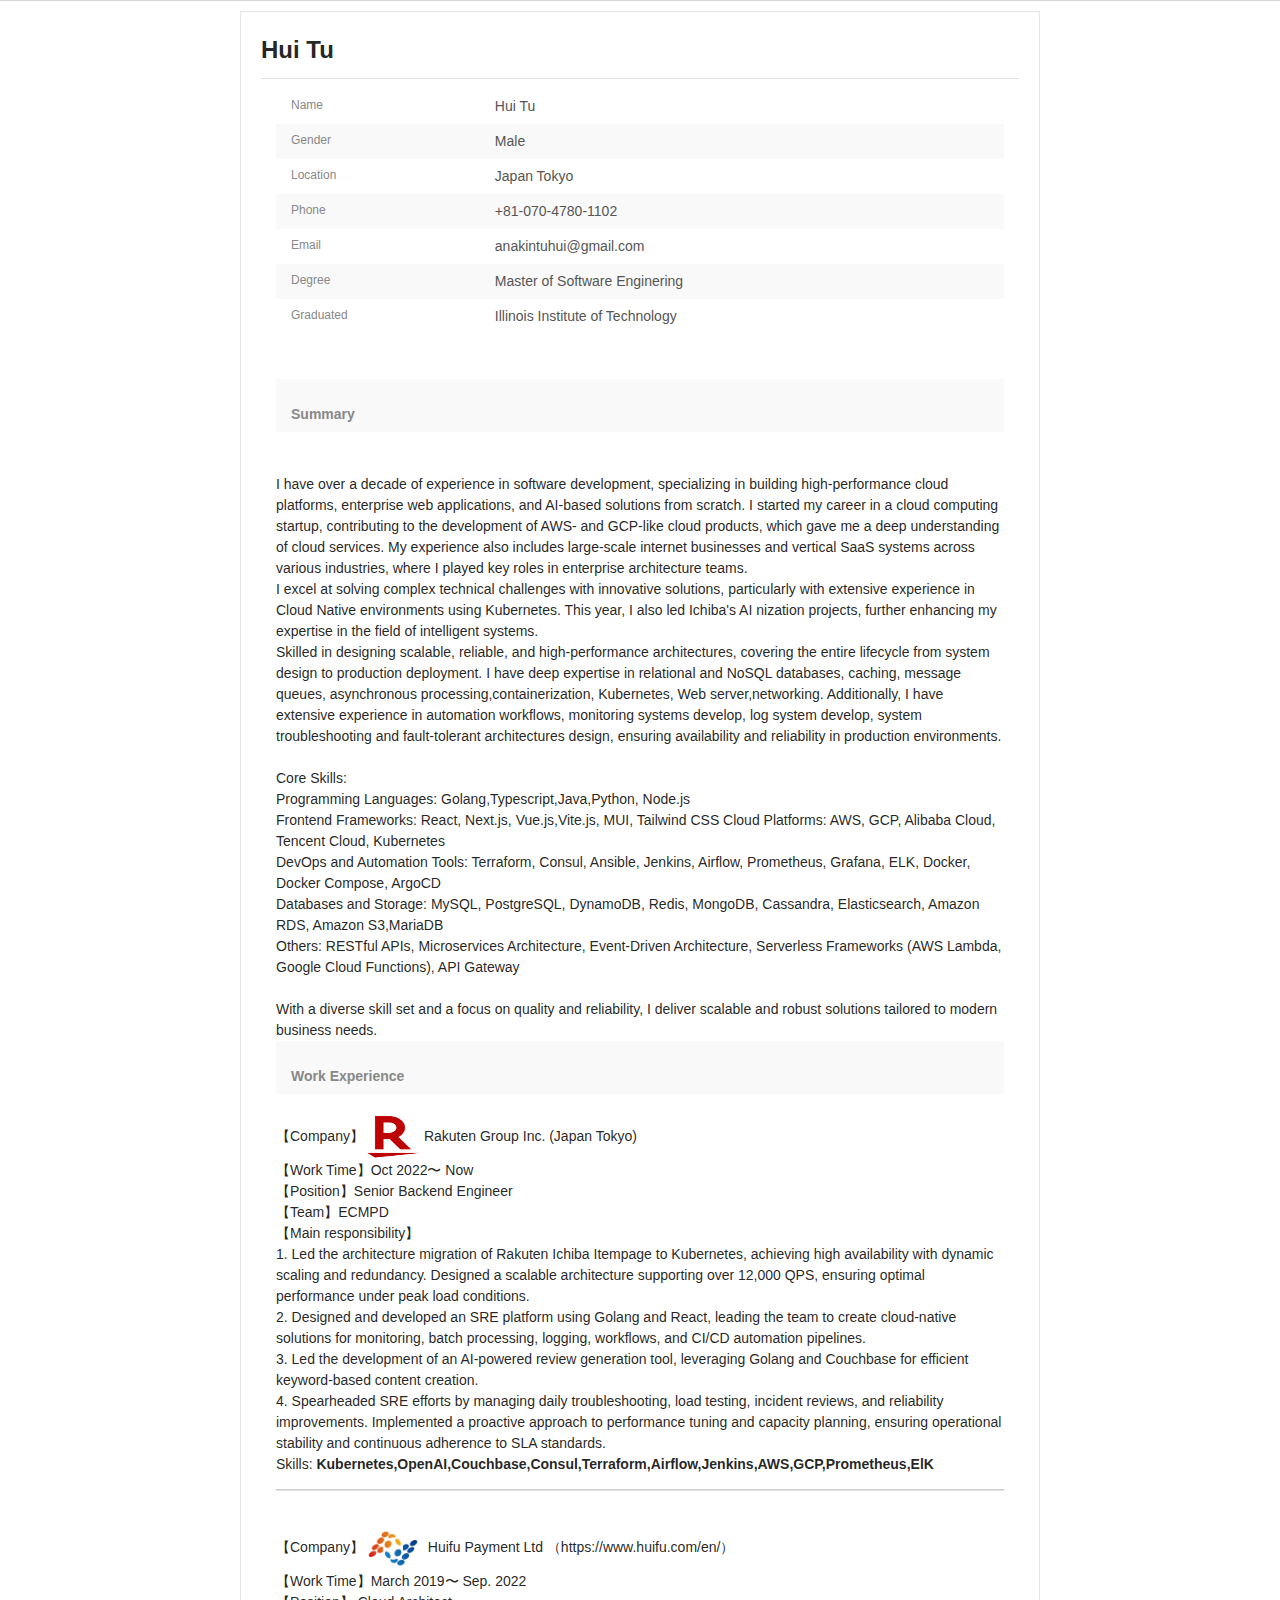
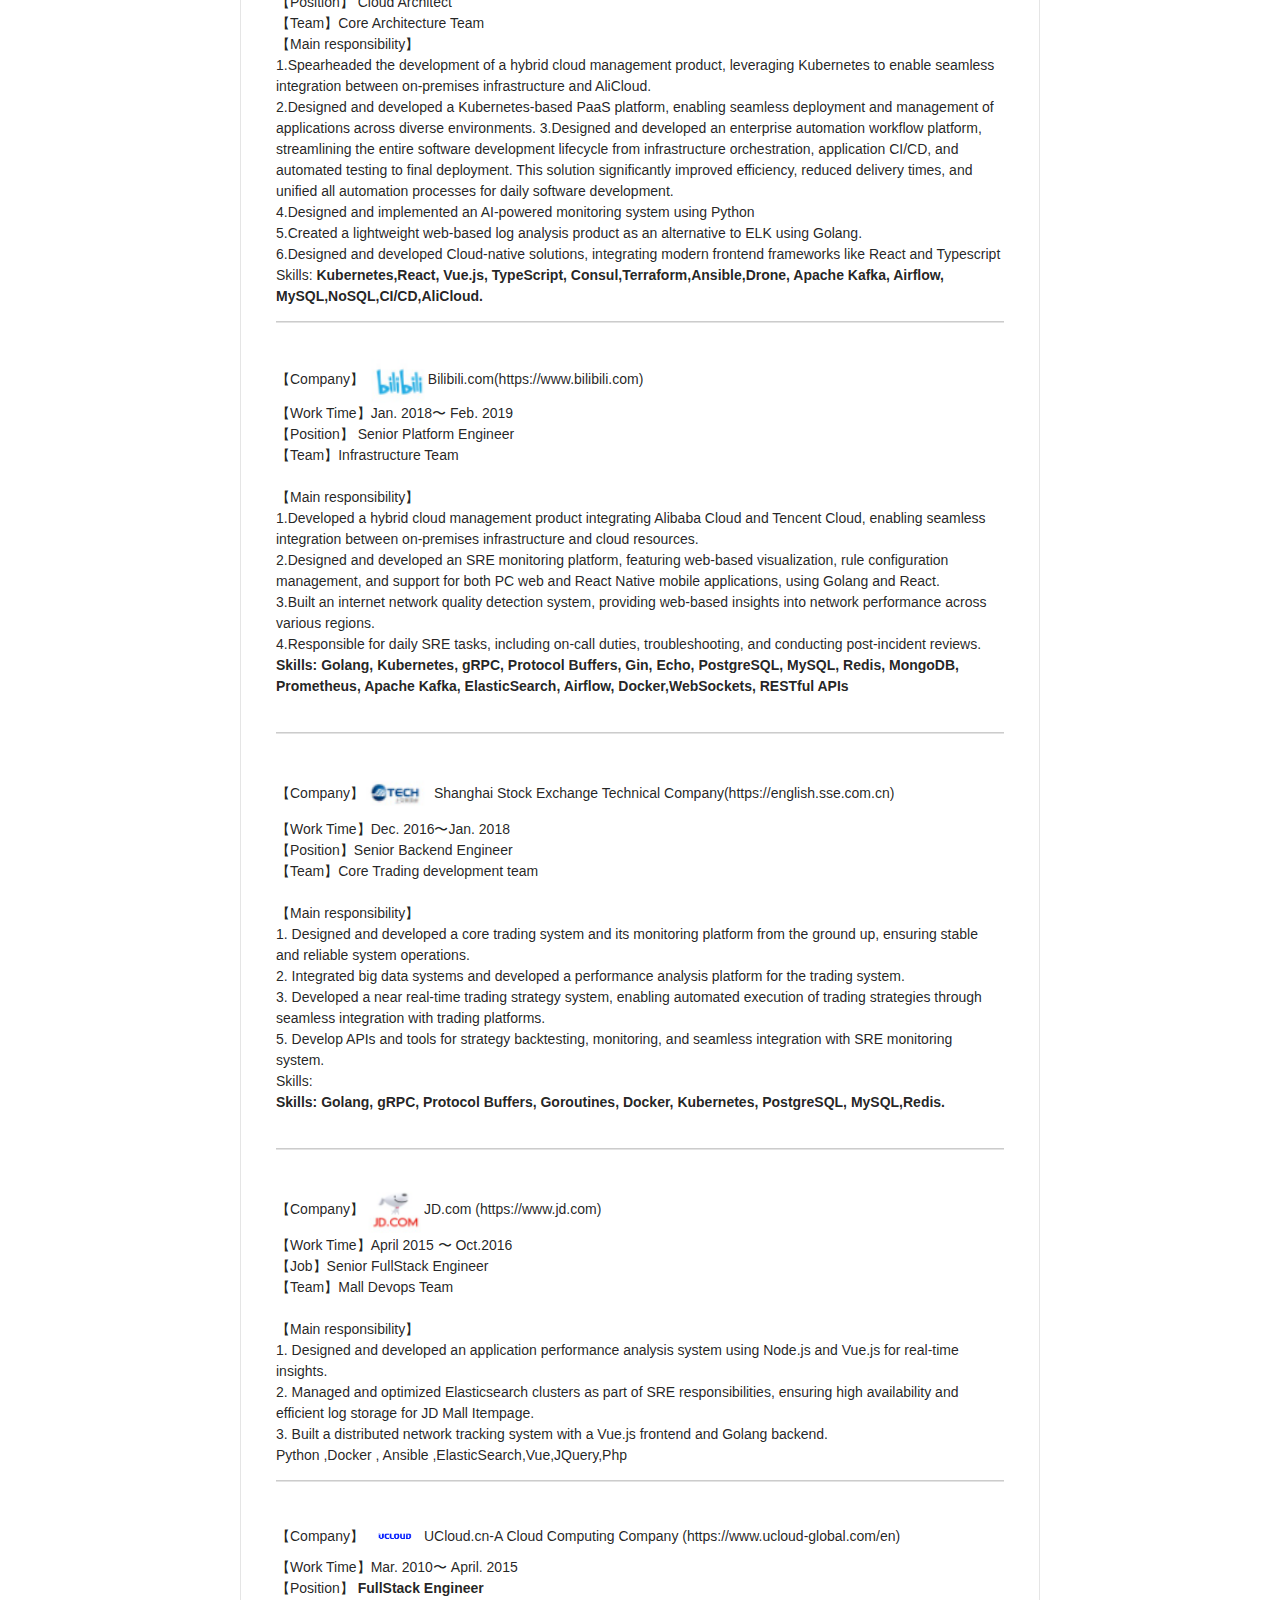
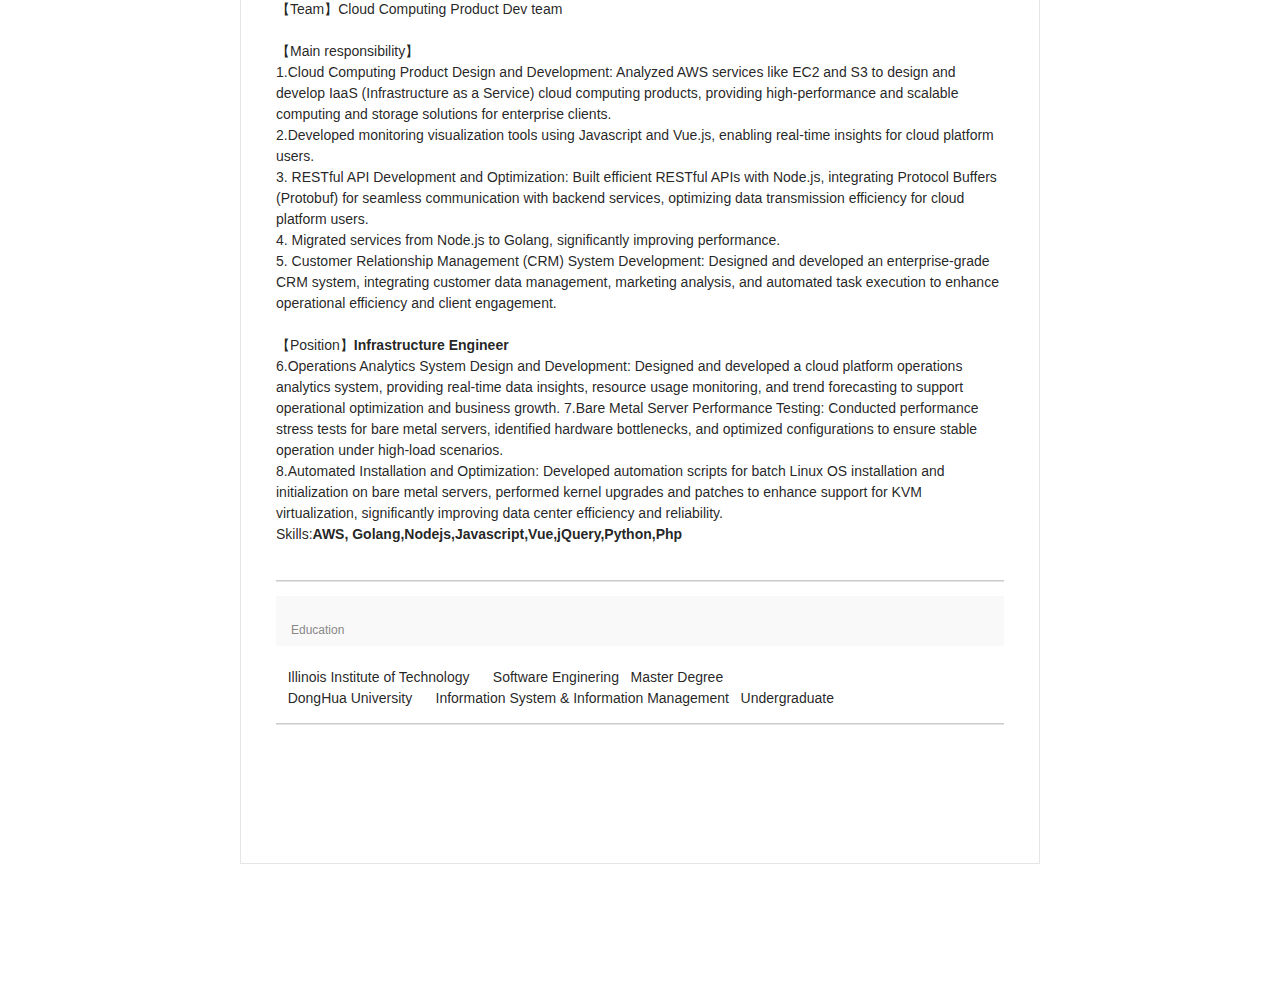
==== index.html @ 920a0d88 "Update index.html" ====
<!DOCTYPE html>
<html lang="en">

<head>
    <meta charset="UTF-8">
    <title>Hui Tu Resume</title>
    <!--
    <link rel="stylesheet" media="screen" href="https://den8lgfpmzfo0.cloudfront.net/assets/mdl/material-design-lite-b6145b529427ccb5bd3e26caffb15544aa4bd8bb0dd09cd7a152daf956a21d7f.css"/>
    <link rel="stylesheet" media="screen" href="https://den8lgfpmzfo0.cloudfront.net/assets/modules/modules-3dd6c2c3a86e7c19e8780e616e94e4c7fe7ba9d5a6badaf2cf8154079d07f5c6.css"/>
    <script src="https://den8lgfpmzfo0.cloudfront.net/assets/material.min-206b3d9968c8790a1d5446c37105bdeb48a64ee9110b2c649ee883ff10c40c01.js"></script>
    <link rel="stylesheet" media="screen" href="https://den8lgfpmzfo0.cloudfront.net/assets/new/green/common-711ff5c7544bc0129c36f4dee89fbf66406189525f615cd0775d2c0e44e892b6.css" />
    <link rel="stylesheet" media="screen" href="https://den8lgfpmzfo0.cloudfront.net/assets/new/green/default-e08b53f29ee2008603f75a13e31522f314d026aff432e15dd80d2efa60d910a6.css"/>
    <link rel="stylesheet" media="screen" href="https://den8lgfpmzfo0.cloudfront.net/assets/footer-1e5b3805109c21f8d526f94008abd646d42ea3ae9aca1cc8a6ca7db3209bc6e3.css"/>
    <link rel="stylesheet" media="screen" href="https://den8lgfpmzfo0.cloudfront.net/assets/new/green/layout-75ea76ca3fbc48e71107be9804916fbcbd7f21c868809433abbd82a3f539c1a5.css"/>
    -->

    <link ref="stylesheet" media="screen" href="./static/css/material-design-lite.css">
    <link ref="stylesheet" media="screen" href="./static/css/modules.css">
    <link ref="stylesheet" media="screen" href="./static/css/material.css">
    <link ref="stylesheet" media="screen" href="./static/css/common.css">
    <link ref="stylesheet" media="screen" href="./static/css/default.css">
    <link rel="stylesheet" media="screen" href="./static/css/footer.css">
    <link rel="stylesheet" media="screen" href="./static/css/layout.css">
    <!--
    <link rel="stylesheet" mddia="screen" href="https://den8lgfpmzfo0.cloudfront.net/assets/user_profile_simple-3f443eb720c14f89496d3ee67aab30ce92c100b2eab3b929ca7018f4a63ce67e.css"/>
    -->
    <link rel="stylesheet" media="screen" href="./static/css/user_profile.css"/>
    <link rel="stylesheet" media="screen" href="./static/css/registrations.css"/>
    <link rel="stylesheet" media="screen" href="./static/css/efo.css"/>
    <link rel="stylesheet" media="screen" href="./static/css/validationEngine.jquery.css"/>
    <link rel="stylesheet" media="print" href="./static/css/print.css" type="text/css" />
    <!--
    <link rel="stylesheet" media="screen" href="https://den8lgfpmzfo0.cloudfront.net/assets/mdl/users/registrations-23aca872e0586b22853d95c26b68ddc7e72502fbeb8c746ed891c0d4c8ee2399.css"/>
    <link rel="stylesheet" media="screen" href="https://den8lgfpmzfo0.cloudfront.net/assets/efo-802e93c0bb8a105981f0b27d5754bb9632644f371002064af51a3adcaa889ee9.css"/>
    <link rel="stylesheet" media="screen" href="https://den8lgfpmzfo0.cloudfront.net/assets/validationEngine.jquery-ac9a53f6bf4ecb1364c947f41186f4cb570709c936db1282b883f3d86ce28480.css"/>
    <script src="https://den8lgfpmzfo0.cloudfront.net/assets/application-a5a37e16200a55b198d32b63a9f5764c264d4d5571c04562c206d6ece55d6606.js"></script>
    <script src="https://den8lgfpmzfo0.cloudfront.net/assets/profile_preview-1522f24203c0328e2262cac8e15f02863bc268cc085d2e7d6a2783325f2c3f52.js"></script>
    <script src="https://den8lgfpmzfo0.cloudfront.net/assets/header-c1f67c973489b803d2bbbee633cb11cbe4c813e0f5da427b02d7cee70f6a96fa.js"></script>
    <script src="https://den8lgfpmzfo0.cloudfront.net/assets/registrations/exp_job_types-3df4239cdd0fa0a245de86e56c50b1a2ddb560fda146f9785ad48e9f9f7c00ad.js"></script>
    <script src="https://den8lgfpmzfo0.cloudfront.net/assets/registrations/hope_areas-2673f7bdca073b594f9e2bf577a89ad2ca81d954c244ec10887c071180fa88b2.js"></script>
    <script src="https://den8lgfpmzfo0.cloudfront.net/assets/registrations/salary_box-52b8f3a4801bac76892eaaa862e4f4fe26291c5567fa5f955363b5d82f9edb63.js"></script>
    <script src="https://den8lgfpmzfo0.cloudfront.net/assets/search_history_box-7f2e321a330e0ea618e125754b742e1164f540adc6244844248d72bc24a03046.js"></script>
    <script src="https://den8lgfpmzfo0.cloudfront.net/assets/user_notifications-d952b63f13394c5fd87f1b239ce4d449dbf297c4632722877a8e06fc91253899.js"></script>
    <meta name="csrf-param" content="authenticity_token" />
    <meta name="csrf-token" content="i0jG2AY06+/BaxLPCRQ8RrxwHXOE/bkWqvgIBBUbVIoJPVldOnt7oTMVhhq5kV9+JnPv40Unf10IkZbRIg/e9g=="/>
    <link href="/assets/favicon.ico" rel="shortcut icon" />
    -->
</head>

<body>
    <div id="wrapper">
        <div id="content">
            <div id="content_cont">
                <div class="user-profile-wrap">
                    <div class="resume-title">Hui Tu </div>
                    <div class="resume-scroll-area">
<!--                         <div class="resume-photo">
                            <img src="./static/image/tuhui.jpg" width="120px" height="150px" />
                        </div> -->
                        <div class="resume-detail">
                            <div class="resume-left">
                                <table class="noborder zebra">
                                    <tr>
                                        <th>Name</th>
                                        <td>Hui Tu</td>
                                    </tr>
                                    <tr>
                                        <th>Gender</th>
                                        <td>Male</td>
                                    </tr>
                                    <tr>
                                        <th>Location</th>
                                        <td>Japan Tokyo</td>
                                    </tr>
                                    <tr>
                                        <th>Phone</th>
                                        <td>+81-070-4780-1102</td>
                                    </tr>
                                    <tr>
                                        <th>Email</th>
                                        <td>anakintuhui@gmail.com</td>
                                    </tr>
                                     <tr>
                                        <th>Degree</th>
                                        <td>Master of Software Enginering</td>
                                    </tr>
                                    <tr>
                                        <th>Graduated</th>
                                        <td>Illinois Institute of Technology</td>
                                    </tr>
                                </table>
                            </div>
<!--                             <div class="resume-right">
                                <table class="noborder zebra">
                                    <tr>
                                        <th>Language </th>
                                        <td>NativeLanguage Chinese 
                                            <br>Secondary-Language English
                                            <br>Third-Language Japanese
                                            <br>
                                        </td>
                                    </tr>
                                </table>
                            </div> -->
                        </div>           
                        <div class="resume-detail" id="anchor-resume-detail">
                            <h2><br><b>Summary</b><br></h2>
                                <br><br>
                   I have over a decade of experience in software development, specializing in building high-performance cloud platforms, enterprise web applications, and AI-based solutions from scratch. I started my career in a cloud computing startup, contributing to the development of AWS- and GCP-like cloud products, which gave me a deep understanding of cloud services. My experience also includes large-scale internet businesses and vertical SaaS systems across various industries, where I played key roles in enterprise architecture teams.
<br>
I excel at solving complex technical challenges with innovative solutions, particularly with extensive experience in Cloud Native environments using Kubernetes. This year, I also led Ichiba's AI nization projects, further enhancing my expertise in the field of intelligent systems.
<br>
Skilled in designing scalable, reliable, and high-performance architectures, covering the entire lifecycle from system design to production deployment. I have deep expertise in relational and NoSQL databases, caching, message queues, asynchronous processing,containerization, Kubernetes, Web server,networking. Additionally, I have extensive experience in automation workflows, monitoring systems develop, log system develop, system troubleshooting and fault-tolerant architectures design, ensuring availability and reliability in production environments.
<br><br>
Core Skills:<br>

Programming Languages: Golang,Typescript,Java,Python, Node.js <br>
Frontend Frameworks: React, Next.js, Vue.js,Vite.js, MUI, Tailwind CSS
Cloud Platforms: AWS, GCP, Alibaba Cloud, Tencent Cloud, Kubernetes <br>
DevOps and Automation Tools: Terraform, Consul, Ansible, Jenkins, Airflow, Prometheus, Grafana, ELK, Docker, Docker Compose, ArgoCD <br>
Databases and Storage: MySQL, PostgreSQL, DynamoDB, Redis, MongoDB, Cassandra, Elasticsearch, Amazon RDS, Amazon S3,MariaDB <br>
Others: RESTful APIs, Microservices Architecture, Event-Driven Architecture, Serverless Frameworks (AWS Lambda, Google Cloud Functions), API Gateway

<br><br>
                            
With a diverse skill set and a focus on quality and reliability, I deliver scalable and robust solutions tailored to modern business needs.<br>
                     <h2><br><b>Work Experience</b></br></h2>
                                <br>【Company】<img  src="static/image/1664870445225.jpg" width="60px" height="45px">Rakuten Group Inc. (Japan Tokyo)
                                <br>【Work Time】Oct 2022〜 Now
                                <br>【Position】Senior Backend Engineer
                                <br>【Team】ECMPD
                                <br>
                                【Main responsibility】<br>
                                1. Led the architecture migration of Rakuten Ichiba Itempage to Kubernetes, achieving high availability with dynamic scaling and redundancy. Designed a scalable architecture supporting over 12,000 QPS, ensuring optimal performance under peak load conditions.<br>
                                2. Designed and developed an SRE platform using Golang and React, leading the team to create cloud-native solutions for monitoring, batch processing, logging, workflows, and CI/CD automation pipelines.<br>
                                3. Led the development of an AI-powered review generation tool, leveraging Golang and Couchbase for efficient keyword-based content creation.<br>
                                4. Spearheaded SRE efforts by managing daily troubleshooting, load testing, incident reviews, and reliability improvements. Implemented a proactive approach to performance tuning and capacity planning, ensuring operational stability and continuous adherence to SLA standards.<br>
                                Skills: <b>Kubernetes,OpenAI,Couchbase,Consul,Terraform,Airflow,Jenkins,AWS,GCP,Prometheus,ElK</b>
                                <br>
                                <hr>
                                <br>【Company】<img  src="static/image/huifu.png" width="60px" height="45px"> Huifu Payment Ltd （https://www.huifu.com/en/）
                                <br>【Work Time】March 2019〜 Sep. 2022
                                <br>【Position】 Cloud Architect
                                <br>【Team】Core Architecture Team
                                <br>
                                【Main responsibility】<br>
1.Spearheaded the development of a hybrid cloud management product, leveraging Kubernetes to enable seamless integration between on-premises infrastructure and AliCloud.<br>
2.Designed and developed a Kubernetes-based PaaS platform, enabling seamless deployment and management of applications across diverse environments.
3.Designed and developed an enterprise automation workflow platform, streamlining the entire software development lifecycle from infrastructure orchestration, application CI/CD, and automated testing to final deployment. This solution significantly improved efficiency, reduced delivery times, and unified all automation processes for daily software development.<br>
4.Designed and implemented an AI-powered monitoring system using Python<br>
5.Created a lightweight web-based log analysis product as an alternative to ELK using Golang.<br>
6.Designed and developed Cloud-native solutions, integrating modern frontend frameworks like React and Typescript<br>
Skills: <b>Kubernetes,React, Vue.js, TypeScript, Consul,Terraform,Ansible,Drone, Apache Kafka, Airflow, MySQL,NoSQL,CI/CD,AliCloud.</b><br>
                                
                                <hr>
                                <br>【Company】 <img  src="static/image/bilibili.png" width="60px" height="45px">Bilibili.com(https://www.bilibili.com)
                                <br>【Work Time】Jan. 2018〜 Feb. 2019
                                <br>【Position】 Senior Platform Engineer
                                <br>【Team】Infrastructure Team
                                <br><br>【Main responsibility】<br>
                           1.Developed a hybrid cloud management product integrating Alibaba Cloud and Tencent Cloud, enabling seamless integration between on-premises infrastructure and cloud resources.<br>
2.Designed and developed an SRE monitoring platform, featuring web-based visualization, rule configuration management, and support for both PC web and React Native mobile applications, using Golang and React.<br>
3.Built an internet network quality detection system, providing web-based insights into network performance across various regions. <br>
4.Responsible for daily SRE tasks, including on-call duties, troubleshooting, and conducting post-incident reviews.<br>
<b>Skills: Golang, Kubernetes, gRPC, Protocol Buffers, Gin, Echo, PostgreSQL, MySQL, Redis, MongoDB, Prometheus, Apache Kafka, ElasticSearch, Airflow, Docker,WebSockets, RESTful APIs </b> <br>
                                <br>
                                <hr>
                                <br>【Company】<img  src="static/image/ste.png" width="70px" height="50px">Shanghai Stock Exchange Technical Company(https://english.sse.com.cn)
                                <br>【Work Time】Dec. 2016〜Jan. 2018
                                <br>【Position】Senior Backend Engineer
                                <br>【Team】Core Trading development team
                                <br><br>【Main responsibility】<br>
1. Designed  and developed  a core trading system and its monitoring platform from the ground up, ensuring stable and reliable system operations.<br>
2. Integrated big data systems and developed a performance analysis platform for the trading system.<br>
3. Developed a near real-time trading strategy system, enabling automated execution of trading strategies through seamless integration with trading platforms.

<br>
5. Develop APIs and tools for strategy backtesting, monitoring, and seamless integration with SRE monitoring system.<br>
Skills: <br><b>Skills: Golang, gRPC, Protocol Buffers, Goroutines, Docker, Kubernetes, PostgreSQL, MySQL,Redis.</b> <br>
                                <br>
                                 <hr>
                                <br>【Company】<img  src="static/image/jd.png" width="60px" height="50px">JD.com (https://www.jd.com)
                                <br>【Work Time】April 2015 〜 Oct.2016
                                <br>【Job】Senior FullStack Engineer
                                <br>【Team】Mall Devops Team
                                <br><br>【Main responsibility】<br>
1. Designed and developed an application performance analysis system using Node.js and Vue.js for real-time insights.<br>
2. Managed and optimized Elasticsearch clusters as part of SRE responsibilities, ensuring high availability and efficient log storage for JD Mall Itempage.<br>
3. Built a distributed network tracking system with a Vue.js frontend and Golang backend.<br
Skills: <b>Python ,Docker , Ansible ,ElasticSearch,Vue,JQuery,Php</b> <br>
                                <hr>
                                <br>【Company】<img  src="static/image/ucloud_logo.png" width="60px" height="40px">UCloud.cn-A Cloud Computing Company (https://www.ucloud-global.com/en)
                                <br>【Work Time】Mar. 2010〜 April. 2015
                                <br>【Position】 <b>FullStack Engineer </b>
                                <br>【Team】Cloud Computing Product Dev team
                                <br><br>【Main responsibility】<br>
1.Cloud Computing Product Design and Development: Analyzed AWS services like EC2 and S3 to design and develop IaaS (Infrastructure as a Service) cloud computing products, providing high-performance and scalable computing and storage solutions for enterprise clients.<br>
2.Developed monitoring visualization tools using Javascript and Vue.js, enabling real-time insights for cloud platform users.<br>
3. RESTful API Development and Optimization: Built efficient RESTful APIs with Node.js, integrating Protocol Buffers (Protobuf) for seamless communication with backend services, optimizing data transmission efficiency for cloud platform users.<br>
4. Migrated services from Node.js to Golang, significantly improving performance.<br>
5. Customer Relationship Management (CRM) System Development: Designed and developed an enterprise-grade CRM system, integrating customer data management, marketing analysis, and automated task execution to enhance operational efficiency and client engagement.<br>
<br>【Position】<b>Infrastructure Engineer</b> <br>
6.Operations Analytics System Design and Development: Designed and developed a cloud platform operations analytics system, providing real-time data insights, resource usage monitoring, and trend forecasting to support operational optimization and business growth.
7.Bare Metal Server Performance Testing: Conducted performance stress tests for bare metal servers, identified hardware bottlenecks, and optimized configurations to ensure stable operation under high-load scenarios.<br>
8.Automated Installation and Optimization: Developed automation scripts for batch Linux OS installation and initialization on bare metal servers, performed kernel upgrades and patches to enhance support for KVM virtualization, significantly improving data center efficiency and reliability. </br>
Skills:<b>AWS, Golang,Nodejs,Javascript,Vue,jQuery,Python,Php</b><br>
                                <br>
                                <hr>
         <h2><br>Education</br></h2>
                                <br>&nbsp;&nbsp;&nbsp;Illinois Institute of Technology&nbsp;&nbsp;&nbsp;&nbsp;&nbsp;&nbsp;Software Enginering&nbsp;&nbsp;&nbsp;Master Degree 
                                <br>&nbsp;&nbsp;&nbsp;DongHua University&nbsp;&nbsp;&nbsp;&nbsp;&nbsp;&nbsp;Information System & Information Management&nbsp;&nbsp;&nbsp;Undergraduate                      
                        
                                <hr>
                            </p>
                        </div>
                    </div>
                </div>
            </div>
        </div>
    </div>
</body>

</html>
---- static/css/material-design-lite.css ----
﻿html{color:rgba(0,0,0,0.87);font-size:1em;line-height:1.4}::selection{background:#b3d4fc;text-shadow:none}hr{display:block;height:1px;border:0;border-top:1px solid #ccc;margin:1em 0;padding:0}audio,canvas,iframe,img,svg,video{vertical-align:middle}fieldset{border:0;margin:0;padding:0}textarea{resize:vertical}.browserupgrade{margin:0.2em 0;background:#ccc;color:#000;padding:0.2em 0}.hidden{display:none !important}.visuallyhidden{border:0;clip:rect(0 0 0 0);height:1px;margin:-1px;overflow:hidden;padding:0;position:absolute;width:1px}.visuallyhidden.focusable:active,.visuallyhidden.focusable:focus{clip:auto;height:auto;margin:0;overflow:visible;position:static;width:auto}.invisible{visibility:hidden}.clearfix:before,.clearfix:after{content:" ";display:table}.clearfix:after{clear:both}@media print{*,*:before,*:after,*:first-letter,*:first-line{background:transparent !important;color:#000 !important;box-shadow:none !important;text-shadow:none !important}a,a:visited{text-decoration:underline}a[href]:after{content:" (" attr(href) ")"}abbr[title]:after{content:" (" attr(title) ")"}a[href^="#"]:after,a[href^="javascript:"]:after{content:""}pre,blockquote{border:1px solid #999;page-break-inside:avoid}thead{display:table-header-group}tr,img{page-break-inside:avoid}img{max-width:100% !important}p,h2,h3{orphans:3;widows:3}h2,h3{page-break-after:avoid}}a,.mdl-accordion,.mdl-button,.mdl-card,.mdl-checkbox,.mdl-dropdown-menu,.mdl-icon-toggle,.mdl-item,.mdl-radio,.mdl-slider,.mdl-switch,.mdl-tabs__tab{-webkit-tap-highlight-color:transparent;-webkit-tap-highlight-color:rgba(255,255,255,0)}html{width:100%;height:100%;-ms-touch-action:manipulation;touch-action:manipulation}body{width:100%;min-height:100%;margin:0}main{display:block}*[hidden]{display:none !important}html,body{font-family:"Helvetica","Arial",sans-serif}.mdl-typography--display-4{font-family:"Roboto","Helvetica","Arial",sans-serif;font-size:112px;font-weight:300;line-height:1;letter-spacing:-0.04em}.mdl-typography--display-4-color-contrast{font-family:"Roboto","Helvetica","Arial",sans-serif;font-size:112px;font-weight:300;line-height:1;letter-spacing:-0.04em;opacity:0.54}.mdl-typography--display-3{font-family:"Roboto","Helvetica","Arial",sans-serif;font-size:56px;font-weight:400;line-height:1.35;letter-spacing:-0.02em}.mdl-typography--display-3-color-contrast{font-family:"Roboto","Helvetica","Arial",sans-serif;font-size:56px;font-weight:400;line-height:1.35;letter-spacing:-0.02em;opacity:0.54}.mdl-typography--display-2{font-family:"Roboto","Helvetica","Arial",sans-serif;font-size:45px;font-weight:400;line-height:48px}.mdl-typography--display-2-color-contrast{font-family:"Roboto","Helvetica","Arial",sans-serif;font-size:45px;font-weight:400;line-height:48px;opacity:0.54}.mdl-typography--display-1{font-family:"Roboto","Helvetica","Arial",sans-serif;font-size:34px;font-weight:400;line-height:40px}.mdl-typography--display-1-color-contrast{font-family:"Roboto","Helvetica","Arial",sans-serif;font-size:34px;font-weight:400;line-height:40px;opacity:0.54}.mdl-typography--headline{font-family:"Roboto","Helvetica","Arial",sans-serif;font-size:24px;font-weight:400;line-height:32px;-moz-osx-font-smoothing:grayscale}.mdl-typography--headline-color-contrast{font-family:"Roboto","Helvetica","Arial",sans-serif;font-size:24px;font-weight:400;line-height:32px;-moz-osx-font-smoothing:grayscale;opacity:0.87}.mdl-typography--title{font-family:"Roboto","Helvetica","Arial",sans-serif;font-size:20px;font-weight:500;line-height:1;letter-spacing:0.02em}.mdl-typography--title-color-contrast{font-family:"Roboto","Helvetica","Arial",sans-serif;font-size:20px;font-weight:500;line-height:1;letter-spacing:0.02em;opacity:0.87}.mdl-typography--subhead{font-family:"Roboto","Helvetica","Arial",sans-serif;font-size:16px;font-weight:400;line-height:24px;letter-spacing:0.04em}.mdl-typography--subhead-color-contrast{font-family:"Roboto","Helvetica","Arial",sans-serif;font-size:16px;font-weight:400;line-height:24px;letter-spacing:0.04em;opacity:0.87}.mdl-typography--body-2{font-size:14px;font-weight:bold;line-height:24px;letter-spacing:0}.mdl-typography--body-2-color-contrast{font-size:14px;font-weight:bold;line-height:24px;letter-spacing:0;opacity:0.87}.mdl-typography--body-1{font-size:14px;font-weight:400;line-height:24px;letter-spacing:0}.mdl-typography--body-1-color-contrast{font-size:14px;font-weight:400;line-height:24px;letter-spacing:0;opacity:0.87}.mdl-typography--body-2-force-preferred-font{font-family:"Roboto","Helvetica","Arial",sans-serif;font-size:14px;font-weight:500;line-height:24px;letter-spacing:0}.mdl-typography--body-2-force-preferred-font-color-contrast{font-family:"Roboto","Helvetica","Arial",sans-serif;font-size:14px;font-weight:500;line-height:24px;letter-spacing:0;opacity:0.87}.mdl-typography--body-1-force-preferred-font{font-family:"Roboto","Helvetica","Arial",sans-serif;font-size:14px;font-weight:400;line-height:24px;letter-spacing:0}.mdl-typography--body-1-force-preferred-font-color-contrast{font-family:"Roboto","Helvetica","Arial",sans-serif;font-size:14px;font-weight:400;line-height:24px;letter-spacing:0;opacity:0.87}.mdl-typography--caption{font-size:12px;font-weight:400;line-height:1;letter-spacing:0}.mdl-typography--caption-force-preferred-font{font-family:"Roboto","Helvetica","Arial",sans-serif;font-size:12px;font-weight:400;line-height:1;letter-spacing:0}.mdl-typography--caption-color-contrast{font-size:12px;font-weight:400;line-height:1;letter-spacing:0;opacity:0.54}.mdl-typography--caption-force-preferred-font-color-contrast{font-family:"Roboto","Helvetica","Arial",sans-serif;font-size:12px;font-weight:400;line-height:1;letter-spacing:0;opacity:0.54}.mdl-typography--menu{font-family:"Roboto","Helvetica","Arial",sans-serif;font-size:14px;font-weight:500;line-height:1;letter-spacing:0}.mdl-typography--menu-color-contrast{font-family:"Roboto","Helvetica","Arial",sans-serif;font-size:14px;font-weight:500;line-height:1;letter-spacing:0;opacity:0.87}.mdl-typography--button{font-family:"Roboto","Helvetica","Arial",sans-serif;font-size:14px;font-weight:500;text-transform:uppercase;line-height:1;letter-spacing:0}.mdl-typography--button-color-contrast{font-family:"Roboto","Helvetica","Arial",sans-serif;font-size:14px;font-weight:500;text-transform:uppercase;line-height:1;letter-spacing:0;opacity:0.87}.mdl-typography--text-left{text-align:left}.mdl-typography--text-right{text-align:right}.mdl-typography--text-center{text-align:center}.mdl-typography--text-justify{text-align:justify}.mdl-typography--text-nowrap{white-space:nowrap}.mdl-typography--text-lowercase{text-transform:lowercase}.mdl-typography--text-uppercase{text-transform:uppercase}.mdl-typography--text-capitalize{text-transform:capitalize}.mdl-typography--font-thin{font-weight:200 !important}.mdl-typography--font-light{font-weight:300 !important}.mdl-typography--font-regular{font-weight:400 !important}.mdl-typography--font-medium{font-weight:500 !important}.mdl-typography--font-bold{font-weight:700 !important}.mdl-typography--font-black{font-weight:900 !important}.material-icons{font-family:'Material Icons';font-weight:normal;font-style:normal;font-size:24px;line-height:1;letter-spacing:normal;text-transform:none;display:inline-block;word-wrap:normal;font-feature-settings:'liga';-webkit-font-feature-settings:'liga';-webkit-font-smoothing:antialiased}.mdl-animation--default{transition-timing-function:cubic-bezier(0.4, 0, 0.2, 1)}.mdl-animation--fast-out-slow-in{transition-timing-function:cubic-bezier(0.4, 0, 0.2, 1)}.mdl-animation--linear-out-slow-in{transition-timing-function:cubic-bezier(0, 0, 0.2, 1)}.mdl-animation--fast-out-linear-in{transition-timing-function:cubic-bezier(0.4, 0, 1, 1)}.mdl-badge{position:relative;white-space:nowrap;margin-right:24px}.mdl-badge:not([data-badge]){margin-right:auto}.mdl-badge[data-badge]:after{content:attr(data-badge);display:flex;flex-direction:row;flex-wrap:wrap;justify-content:center;align-content:center;align-items:center;position:absolute;top:-11px;right:-24px;font-family:"Roboto","Helvetica","Arial",sans-serif;font-weight:600;font-size:12px;width:22px;height:22px;border-radius:50%;background:#008efe;color:#fff}.mdl-button .mdl-badge[data-badge]:after{top:-10px;right:-5px}.mdl-badge.mdl-badge--no-background[data-badge]:after{color:#008efe;background:rgba(255,255,255,0.2);box-shadow:0 0 1px gray}.mdl-badge.mdl-badge--overlap{margin-right:10px}.mdl-badge.mdl-badge--overlap:after{right:-10px}.mdl-button.mdl-button--raised{box-shadow:0 2px 0 0 rgba(0,0,0,0.14),0 1px 2px 0 rgba(0,0,0,0.2)}.mdl-button.mdl-button--red{background:#ff4d4c;color:#fff}.mdl-button.mdl-button--red:hover{background-color:#ff2b25}.mdl-button.mdl-button--red .mdl-ripple{background:#fff}.mdl-button.mdl-button--blue{background:#43acff;color:#fff}.mdl-button.mdl-button--blue:hover{background-color:#33a4fe}.mdl-button.mdl-button--blue .mdl-ripple{background:#fff}.mdl-button.mdl-button--blue-border{background:#fff;border:1px solid #43acff;color:#43acff}.mdl-button.mdl-button--blue-border:hover{background-color:#f8f8f8;border-color:#008efe;color:#008efe}.mdl-button.mdl-button--blue-border .mdl-ripple{background:#fff}.mdl-button.mdl-button--green{background:#4ed24f;color:#fff}.mdl-button.mdl-button--green:hover{background-color:#39ce16}.mdl-button.mdl-button--green .mdl-ripple{background:#fff}.mdl-button.mdl-button--orange{background:#fdaa37;color:#fff}.mdl-button.mdl-button--orange:hover{background-color:#ff9a10}.mdl-button.mdl-button--orange .mdl-ripple{background:#fff}.mdl-button.mdl-button--grey{background:#ececec;color:#484848}.mdl-button.mdl-button--grey:hover{background-color:#d8d8d8}.mdl-button.mdl-button--grey .mdl-ripple{background:#fff}.mdl-button.mdl-button--black{background:#484848;color:#fff}.mdl-button.mdl-button--black:hover{background-color:#656565}.mdl-button[disabled],.mdl-button.mdl-button--disabled{background-color:rgba(0,0,0,0.12) !important;color:rgba(0,0,0,0.26) !important;box-shadow:none !important}.mdl-button.mdl-button--icon.mdl-button--very-small-icon{height:18px;min-width:18px;width:18px}.mdl-button.mdl-button--icon.mdl-button--very-small-icon .material-icons{font-size:16px;left:9px;top:9px}.mdl-button.mdl-button--icon[disabled],.mdl-button.mdl-button--icon.mdl-button--disabled{background-color:transparent !important}.mdl-button.mdl-button--icon.mdl-button--scout i.material-icons{color:#868686}.mdl-button.mdl-button--icon.mdl-button--scout:hover{background-color:#ffae3f}.mdl-button.mdl-button--icon.mdl-button--scout:hover i.material-icons{color:white}.mdl-button.mdl-button--icon.mdl-button--favorite i.material-icons{color:#868686}.mdl-button.mdl-button--icon.mdl-button--favorite:hover{background-color:#33a4fe}.mdl-button.mdl-button--icon.mdl-button--favorite:hover i.material-icons{color:white}.mdl-button.mdl-button--icon.mdl-button--aitai i.material-icons{color:#868686}.mdl-button.mdl-button--icon.mdl-button--aitai:hover{background-color:#ff827b}.mdl-button.mdl-button--icon.mdl-button--aitai:hover i.material-icons{color:white}.mdl-button.mdl-button--like-selectbox{box-shadow:none;background:#fff;border:1px solid #d8d8d8;color:#484848;height:36px;line-height:36px;padding:0 11px 0 16px}.mdl-button.mdl-button--like-selectbox .material-icons{font-size:20px;margin-left:16px;vertical-align:-4px}.mdl-button.mdl-button--like-selectbox.mdl-button--like-selectbox-mini{font-size:12px;height:30px;line-height:30px;min-width:112px;position:relative;text-align:left}.mdl-button.mdl-button--like-selectbox.mdl-button--like-selectbox-mini .material-icons{font-size:18px;vertical-align:-4px;position:absolute;right:8px;top:6px}.mdl-button.mdl-button--like-selectbox:hover{background-color:#f8f8f8;color:#313131}.mdl-button.mdl-button--like-selectbox.is-opening{background-color:#f8f8f8}.mdl-button.mdl-button--like-selectbox.is-opening .arrow-icons{-webkit-transform:rotate(180deg);-moz-transform:rotate(180deg);-ms-transform:rotate(180deg);-o-transform:rotate(180deg);transform:rotate(180deg)}.mdl-button.is-small{font-size:12px;height:32px;line-height:32px}.mdl-button.mdl-button--close-icon{position:absolute;right:8px;top:8px}.mdl-button.mdl-button--close-icon .material-icons{color:#737373}.mdl-button.mdl-button--clear-red{background:transparent;border:1px solid #ff827b;color:#ff827b}.mdl-button.mdl-button--clear-red:hover{background:#ff827b;color:#fff}.mdl-button.mdl-button--scroll-top{bottom:8px;height:32px;min-width:32px;position:fixed;transition:opacity 0.3s cubic-bezier(0.33, 0.97, 0.67, 0.93);width:32px}.mdl-button.mdl-button--scroll-top:focus:not(:active).mdl-button--black{background-color:#484848}.mdl-button.mdl-button--scroll-top.mdl-button--scroll-top-left{left:8px}.mdl-button.mdl-button--scroll-top.mdl-button--scroll-top-right{right:20px;bottom:70px}.mdl-button.mdl-button--scroll-top.mdl-button--scroll-top-center{right:calc((100% - 300px) / 2)}.mdl-button--link{background:transparent;border:none;color:#00acfd;cursor:pointer;padding:0;text-decoration:none;font-size:12px}.mdl-button--link:hover{background:none;color:#ffae3f}.mdl-button{background:transparent;border:none;border-radius:2px;color:#000;position:relative;height:36px;margin:0;min-width:64px;padding:0 16px;display:inline-block;font-family:"Roboto","Helvetica","Arial",sans-serif;font-size:14px;font-weight:500;text-transform:uppercase;line-height:1;letter-spacing:0;overflow:hidden;will-change:box-shadow;transition:box-shadow 0.2s cubic-bezier(0.4, 0, 1, 1),background-color 0.2s cubic-bezier(0.4, 0, 0.2, 1),color 0.2s cubic-bezier(0.4, 0, 0.2, 1);outline:none;cursor:pointer;text-decoration:none;text-align:center;line-height:36px;vertical-align:middle}.mdl-button::-moz-focus-inner{border:0}.mdl-button:hover{background-color:rgba(134,134,134,0.2)}.mdl-button:focus:not(:active){background-color:rgba(0,0,0,0.12)}.mdl-button:active{background-color:rgba(134,134,134,0.4)}.mdl-button.mdl-button--colored{color:#33b913}.mdl-button.mdl-button--colored:focus:not(:active){background-color:rgba(0,0,0,0.12)}input.mdl-button[type="submit"]{-webkit-appearance:none}.mdl-button--raised{background:rgba(134,134,134,0.2);box-shadow:0px 3px 1px -2px rgba(0,0,0,0.2),0px 2px 2px 0px rgba(0,0,0,0.14),0px 1px 5px 0px rgba(0,0,0,0.12)}.mdl-button--raised:active{box-shadow:0px 2px 4px -1px rgba(0,0,0,0.2),0px 4px 5px 0px rgba(0,0,0,0.14),0px 1px 10px 0px rgba(0,0,0,0.12);background-color:rgba(134,134,134,0.4)}.mdl-button--raised:focus:not(:active){box-shadow:0 0 8px rgba(0,0,0,0.18),0 8px 16px rgba(0,0,0,0.36);background-color:rgba(134,134,134,0.4)}.mdl-button--raised.mdl-button--colored{background:#33b913;color:#fff}.mdl-button--raised.mdl-button--colored:hover{background-color:#33b913}.mdl-button--raised.mdl-button--colored:active{background-color:#33b913}.mdl-button--raised.mdl-button--colored:focus:not(:active){background-color:#33b913}.mdl-button--raised.mdl-button--colored .mdl-ripple{background:#fff}.mdl-button--fab{border-radius:50%;font-size:24px;height:56px;margin:auto;min-width:56px;width:56px;padding:0;overflow:hidden;background:rgba(134,134,134,0.2);box-shadow:0 1px 1.5px 0 rgba(0,0,0,0.12),0 1px 1px 0 rgba(0,0,0,0.24);position:relative;line-height:normal}.mdl-button--fab .material-icons{position:absolute;top:50%;left:50%;transform:translate(-12px, -12px);line-height:24px;width:24px}.mdl-button--fab.mdl-button--mini-fab{height:40px;min-width:40px;width:40px}.mdl-button--fab .mdl-button__ripple-container{border-radius:50%;-webkit-mask-image:-webkit-radial-gradient(circle, #fff, #000)}.mdl-button--fab:active{box-shadow:0px 2px 4px -1px rgba(0,0,0,0.2),0px 4px 5px 0px rgba(0,0,0,0.14),0px 1px 10px 0px rgba(0,0,0,0.12);background-color:rgba(134,134,134,0.4)}.mdl-button--fab:focus:not(:active){box-shadow:0 0 8px rgba(0,0,0,0.18),0 8px 16px rgba(0,0,0,0.36);background-color:rgba(134,134,134,0.4)}.mdl-button--fab.mdl-button--colored{background:#008efe;color:#fff}.mdl-button--fab.mdl-button--colored:hover{background-color:#008efe}.mdl-button--fab.mdl-button--colored:focus:not(:active){background-color:#008efe}.mdl-button--fab.mdl-button--colored:active{background-color:#008efe}.mdl-button--fab.mdl-button--colored .mdl-ripple{background:#fff}.mdl-button--icon{border-radius:50%;font-size:24px;height:32px;margin-left:0;margin-right:0;min-width:32px;width:32px;padding:0;overflow:hidden;color:inherit;line-height:normal}.mdl-button--icon .material-icons{position:absolute;top:50%;left:50%;transform:translate(-12px, -12px);line-height:24px;width:24px}.mdl-button--icon.mdl-button--mini-icon{height:24px;min-width:24px;width:24px}.mdl-button--icon.mdl-button--mini-icon .material-icons{top:0px;left:0px}.mdl-button--icon .mdl-button__ripple-container{border-radius:50%;-webkit-mask-image:-webkit-radial-gradient(circle, #fff, #000)}.mdl-button__ripple-container{display:block;height:100%;left:0px;position:absolute;top:0px;width:100%;z-index:0;overflow:hidden}.mdl-button[disabled] .mdl-button__ripple-container .mdl-ripple,.mdl-button.mdl-button--disabled .mdl-button__ripple-container .mdl-ripple{background-color:transparent}.mdl-button--primary.mdl-button--primary{color:#33b913}.mdl-button--primary.mdl-button--primary .mdl-ripple{background:#fff}.mdl-button--primary.mdl-button--primary.mdl-button--raised,.mdl-button--primary.mdl-button--primary.mdl-button--fab{color:#fff;background-color:#33b913}.mdl-button--accent.mdl-button--accent{color:#008efe}.mdl-button--accent.mdl-button--accent .mdl-ripple{background:#fff}.mdl-button--accent.mdl-button--accent.mdl-button--raised,.mdl-button--accent.mdl-button--accent.mdl-button--fab{color:#fff;background-color:#008efe}.mdl-button[disabled][disabled],.mdl-button.mdl-button--disabled.mdl-button--disabled{color:rgba(0,0,0,0.26);cursor:default;background-color:transparent}.mdl-button--fab[disabled][disabled],.mdl-button--fab.mdl-button--disabled.mdl-button--disabled{background-color:rgba(0,0,0,0.12);color:rgba(0,0,0,0.26)}.mdl-button--raised[disabled][disabled],.mdl-button--raised.mdl-button--disabled.mdl-button--disabled{background-color:rgba(0,0,0,0.12);color:rgba(0,0,0,0.26);box-shadow:none}.mdl-button--colored[disabled][disabled],.mdl-button--colored.mdl-button--disabled.mdl-button--disabled{color:rgba(0,0,0,0.26)}.mdl-button .material-icons{vertical-align:middle}.mdl-card{display:flex;flex-direction:column;font-size:16px;font-weight:400;min-height:200px;overflow:hidden;width:330px;z-index:1;position:relative;background:#fff;border-radius:2px;box-sizing:border-box}.mdl-card__media{background-color:#008efe;background-repeat:repeat;background-position:50% 50%;background-size:cover;background-origin:padding-box;background-attachment:scroll;box-sizing:border-box}.mdl-card__title{align-items:center;color:#000;display:block;display:flex;line-height:normal;padding:16px 16px;perspective-origin:165px 56px;transform-origin:165px 56px;box-sizing:border-box}.mdl-card__title.mdl-card--border{border-bottom:1px solid rgba(0,0,0,0.1)}.mdl-card__title-text{align-self:flex-end;color:inherit;display:block;display:flex;font-size:24px;font-weight:300;line-height:normal;overflow:hidden;transform-origin:149px 48px;margin:0}.mdl-card__subtitle-text{font-size:14px;color:rgba(0,0,0,0.54);margin:0}.mdl-card__supporting-text{color:rgba(0,0,0,0.54);font-size:1rem;line-height:18px;overflow:hidden;padding:16px 16px;width:90%}.mdl-card__supporting-text.mdl-card--border{border-bottom:1px solid rgba(0,0,0,0.1)}.mdl-card__actions{font-size:16px;line-height:normal;width:100%;background-color:transparent;padding:8px;box-sizing:border-box}.mdl-card__actions.mdl-card--border{border-top:1px solid rgba(0,0,0,0.1)}.mdl-card--expand{flex-grow:1}.mdl-card__menu{position:absolute;right:16px;top:16px}.mdl-checkbox.is-middle{padding-left:20px !important}.mdl-checkbox.is-middle .mdl-checkbox__label{font-size:14px}.mdl-checkbox.is-small{padding-left:20px !important;height:18px}.mdl-checkbox.is-small .mdl-checkbox__label{font-size:12px}.mdl-checkbox.sidemenu__checkbox:hover{background-color:#ececec;color:#313131}.mdl-checkbox.sidemenu__checkbox.is-checked{color:#313131;font-weight:bold}.mdl-checkbox.sidemenu__checkbox.is-upgraded{height:26px;padding-left:40px}.mdl-checkbox.sidemenu__checkbox.is-upgraded .mdl-checkbox__ripple-container{left:5px}.mdl-checkbox.sidemenu__checkbox.is-upgraded.sidemenu__checkbox--has-indent{padding-left:63px}.mdl-checkbox.sidemenu__checkbox.is-upgraded.sidemenu__checkbox--has-indent .mdl-checkbox__ripple-container{left:28px}.mdl-checkbox.sidemenu__checkbox.is-small{padding-left:35px !important}.mdl-checkbox.sidemenu__checkbox.is-small .mdl-checkbox__label{font-size:12px !important}.mdl-checkbox.mdl-checkbox--indeterminate.is-checked .mdl-checkbox__box-outline,.mdl-checkbox.mdl-checkbox--indeterminate.is-checked:hover .mdl-checkbox__box-outline{border:2px solid #484848}.mdl-checkbox.mdl-checkbox--indeterminate.is-checked .mdl-checkbox__tick-outline,.mdl-checkbox.mdl-checkbox--indeterminate.is-checked:hover .mdl-checkbox__tick-outline{background:#484848 url(/assets/mdl/tick2.svg?embed)}.mdl-checkbox:hover .mdl-checkbox__box-outline{border-color:#313131}.mdl-checkbox.is-checked:hover .mdl-checkbox__box-outline{border-color:#43acff}.mdl-checkbox.is-middle .mdl-checkbox__box-outline{height:16px;top:3px;width:16px}.mdl-checkbox.is-small .mdl-checkbox__box-outline{height:14px;top:2px;width:14px}.mdl-checkbox.sidemenu__checkbox.is-upgraded .mdl-checkbox__box-outline{left:16px;top:5px}.mdl-checkbox.sidemenu__checkbox.sidemenu__checkbox--has-indent.is-upgraded .mdl-checkbox__box-outline{left:39px}.mdl-checkbox.is-middle .mdl-checkbox__focus-helper{height:16px;top:3px;width:16px}.mdl-checkbox.is-small .mdl-checkbox__focus-helper{height:14px;top:2px;width:14px}.mdl-checkbox.sidemenu__checkbox.is-upgraded .mdl-checkbox__focus-helper{left:16px;top:5px}.mdl-checkbox.sidemenu__checkbox.sidemenu__checkbox--has-indent.is-upgraded .mdl-checkbox__focus-helper{left:39px}.mdl-checkbox__label{color:#484848}.mdl-checkbox:hover .mdl-checkbox__label{color:#313131}.mdl-checkbox.is-checked .mdl-checkbox__label{color:#313131}.mdl-checkbox.is-middle .mdl-checkbox__label{font-size:14px;line-height:22px}.mdl-checkbox.is-small .mdl-checkbox__label{font-size:12px;line-height:1}.mdl-checkbox.sidemenu__checkbox.is-upgraded .mdl-checkbox__label{display:block;font-size:14px;line-height:26px;overflow:hidden;text-overflow:ellipsis;white-space:nowrap;width:100%}.mdl-checkbox__disp-none{position:absolute;right:56px;top:20px;width:auto}.mdl-checkbox__disp-none .mdl-checkbox__label{font-size:14px}.mdl-button__disp-none,.mdl-checkbox__disp-none{position:absolute !important;right:16px;top:16px;width:auto !important}.mdl-checkbox{position:relative;z-index:1;vertical-align:middle;display:inline-block;box-sizing:border-box;width:100%;height:24px;margin:0;padding:0}.mdl-checkbox.is-upgraded{padding-left:24px}.mdl-checkbox__input{line-height:24px}.mdl-checkbox.is-upgraded .mdl-checkbox__input{position:absolute;width:0;height:0;margin:0;padding:0;opacity:0;-ms-appearance:none;-moz-appearance:none;-webkit-appearance:none;appearance:none;border:none}.mdl-checkbox__box-outline{position:absolute;top:3px;left:0;display:inline-block;box-sizing:border-box;width:16px;height:16px;margin:0;cursor:pointer;overflow:hidden;border:2px solid #484848;border-radius:2px;z-index:2}.mdl-checkbox.is-checked .mdl-checkbox__box-outline{border:2px solid #43acff}fieldset[disabled] .mdl-checkbox .mdl-checkbox__box-outline,.mdl-checkbox.is-disabled .mdl-checkbox__box-outline{border:2px solid rgba(0,0,0,0.26);cursor:auto}.mdl-checkbox__focus-helper{position:absolute;top:3px;left:0;display:inline-block;box-sizing:border-box;width:16px;height:16px;border-radius:50%;background-color:transparent}.mdl-checkbox.is-focused .mdl-checkbox__focus-helper{box-shadow:0 0 0px 8px rgba(0,0,0,0.1);background-color:rgba(0,0,0,0.1)}.mdl-checkbox.is-focused.is-checked .mdl-checkbox__focus-helper{box-shadow:0 0 0px 8px rgba(67,172,255,0.26);background-color:rgba(67,172,255,0.26)}.mdl-checkbox__tick-outline{position:absolute;top:0;left:0;height:100%;width:100%;mask:url("/assets/mdl/tick-mask.svg?embed");background:transparent;transition-duration:.28s;transition-timing-function:cubic-bezier(0.4, 0, 0.2, 1);transition-property:background}.mdl-checkbox.is-checked .mdl-checkbox__tick-outline{background:#43acff url("/assets/mdl/tick.svg?embed")}fieldset[disabled] .mdl-checkbox.is-checked .mdl-checkbox__tick-outline,.mdl-checkbox.is-checked.is-disabled .mdl-checkbox__tick-outline{background:rgba(0,0,0,0.26) url("/assets/mdl/tick.svg?embed")}.mdl-checkbox__label{position:relative;cursor:pointer;font-size:16px;line-height:24px;margin:0}fieldset[disabled] .mdl-checkbox .mdl-checkbox__label,.mdl-checkbox.is-disabled .mdl-checkbox__label{color:rgba(0,0,0,0.26);cursor:auto}.mdl-checkbox__ripple-container{position:absolute;z-index:2;top:-6px;left:-10px;box-sizing:border-box;width:36px;height:36px;border-radius:50%;cursor:pointer;overflow:hidden;-webkit-mask-image:-webkit-radial-gradient(circle, #fff, #000)}.mdl-checkbox__ripple-container .mdl-ripple{background:#43acff}fieldset[disabled] .mdl-checkbox .mdl-checkbox__ripple-container,.mdl-checkbox.is-disabled .mdl-checkbox__ripple-container{cursor:auto}fieldset[disabled] .mdl-checkbox .mdl-checkbox__ripple-container .mdl-ripple,.mdl-checkbox.is-disabled .mdl-checkbox__ripple-container .mdl-ripple{background:transparent}.mdl-chip{height:32px;font-family:"Roboto","Helvetica","Arial",sans-serif;line-height:32px;padding:0 12px;border:0;border-radius:16px;background-color:#ececec;display:inline-block;color:rgba(0,0,0,0.87);margin:2px 0;font-size:0;white-space:nowrap}.mdl-chip__text{font-size:13px;vertical-align:middle;display:inline-block}.mdl-chip__action{height:24px;width:24px;background:transparent;opacity:0.54;display:inline-block;cursor:pointer;text-align:center;vertical-align:middle;padding:0;margin:0 0 0 4px;font-size:13px;text-decoration:none;color:rgba(0,0,0,0.87);border:none;outline:none;overflow:hidden}.mdl-chip__contact{height:32px;width:32px;border-radius:16px;display:inline-block;vertical-align:middle;margin-right:8px;overflow:hidden;text-align:center;font-size:18px;line-height:32px}.mdl-chip:focus{outline:0;box-shadow:0px 3px 1px -2px rgba(0,0,0,0.2),0px 2px 2px 0px rgba(0,0,0,0.14),0px 1px 5px 0px rgba(0,0,0,0.12)}.mdl-chip:active{background-color:#bbb}.mdl-chip--deletable{padding-right:4px}.mdl-chip--contact{padding-left:0}.mdl-chip--rectangle{border-radius:2px}.mdl-data-table{background-color:#fff;border:1px solid #ececec;border-collapse:collapse;font-size:14px;position:relative;white-space:nowrap}.mdl-data-table thead{padding-bottom:3px}.mdl-data-table thead .mdl-data-table__select{margin-top:0}.mdl-data-table tbody tr{transition-duration:.28s;transition-timing-function:cubic-bezier(0.4, 0, 0.2, 1);border:1px solid #ececec;height:48px;position:relative;transition-property:background-color}.mdl-data-table tbody tr.is-selected{background-color:#fffde8}.mdl-data-table tbody tr:hover{background-color:#f8f8f8}.mdl-data-table td,.mdl-data-table th{padding:0 18px 0 18px;text-align:right}.mdl-data-table td:first-of-type,.mdl-data-table th:first-of-type{padding-left:24px}.mdl-data-table td:last-of-type,.mdl-data-table th:last-of-type{padding-right:24px}.mdl-data-table td{border-bottom:1px solid #ececec;border-top:1px solid #ececec;box-sizing:border-box;height:48px;padding-top:12px;position:relative;vertical-align:top}.mdl-data-table td .mdl-data-table__select{left:24px;position:absolute;vertical-align:top}.mdl-data-table th{font-size:14px;font-weight:bold;line-height:24px;letter-spacing:0;background-color:#eff1f3;box-sizing:border-box;color:#9e9e9e;font-size:12px;height:48px;padding-bottom:8px;position:relative;text-overflow:ellipsis;vertical-align:bottom}.mdl-data-table th .mdl-data-table__select{position:absolute;bottom:8px;left:24px}.mdl-data-table th .mdl-data-table__header--sorted-ascending,.mdl-data-table th .mdl-data-table__header--sorted-descending{color:rgba(0,0,0,0.87)}.mdl-data-table th .mdl-data-table__header--sorted-ascending:before,.mdl-data-table th .mdl-data-table__header--sorted-descending:before{font-size:16px;font-family:'Material Icons';font-weight:normal;font-style:normal;font-size:24px;line-height:1;letter-spacing:normal;text-transform:none;display:inline-block;word-wrap:normal;font-feature-settings:'liga';-webkit-font-feature-settings:'liga';-webkit-font-smoothing:antialiased}.mdl-data-table th .mdl-data-table__header--sorted-ascending:before{content:"\e5d8"}.mdl-data-table th .mdl-data-table__header--sorted-descending:before{content:"\e5db"}.mdl-data-table__select{width:16px}.mdl-data-table__cell--non-numeric.mdl-data-table__cell--non-numeric{text-align:left}.mdl-dialog{width:280px;box-shadow:0px 11px 15px -7px rgba(0,0,0,0.2),0px 24px 38px 3px rgba(0,0,0,0.14),0px 9px 46px 8px rgba(0,0,0,0.12);border:none}.mdl-dialog__title{font-size:2.0rem;margin:0;padding:24px 24px 0}.mdl-dialog__actions{display:flex;flex-direction:row-reverse;flex-wrap:wrap;padding:8px 8px 8px 24px}.mdl-dialog__actions>*{height:36px;margin-right:8px}.mdl-dialog__actions>*:first-child{margin-right:0}.mdl-dialog__actions--full-width{padding:0 0 8px 0}.mdl-dialog__actions--full-width>*{flex:0 0 100%;height:48px;margin-right:0;padding-right:16px;text-align:right}.mdl-dialog__content{color:rgba(0,0,0,0.54);padding:20px 24px 24px 24px}.mdl-dialog__close{position:absolute;right:16px;top:16px}.mdl-grid.mdl-grid--vertical{-webkit-flex-direction:column;flex-direction:column;margin:0}.mdl-grid.mdl-grid--vertical .mdl-cell.mdl-cell--flex{-webkit-flex-basis:0%;flex-basis:0%}.mdl-cell.mdl-cell--flex{-webkit-flex-basis:auto;flex-basis:auto;-webkit-flex-grow:1;flex-grow:1;-webkit-flex-shrink:1;flex-shrink:1}.mdl-cell.mdl-cell--auto{-webkit-flex-grow:0;flex-grow:0;width:auto}.mdl-grid{display:flex;flex-flow:row wrap;margin:0 auto 0 auto;align-items:stretch}.mdl-grid.mdl-grid--no-spacing{padding:0}.mdl-cell{box-sizing:border-box}.mdl-cell--top{align-self:flex-start}.mdl-cell--middle{align-self:center}.mdl-cell--bottom{align-self:flex-end}.mdl-cell--stretch{align-self:stretch}.mdl-grid.mdl-grid--no-spacing>.mdl-cell{margin:0}.mdl-cell--order-1{order:1}.mdl-cell--order-2{order:2}.mdl-cell--order-3{order:3}.mdl-cell--order-4{order:4}.mdl-cell--order-5{order:5}.mdl-cell--order-6{order:6}.mdl-cell--order-7{order:7}.mdl-cell--order-8{order:8}.mdl-cell--order-9{order:9}.mdl-cell--order-10{order:10}.mdl-cell--order-11{order:11}.mdl-cell--order-12{order:12}@media (max-width: 479px){.mdl-grid{padding:8px}.mdl-cell{margin:8px;width:calc(100% - 16px)}.mdl-grid--no-spacing>.mdl-cell{width:100%}.mdl-cell--hide-phone{display:none !important}.mdl-cell--order-1-phone.mdl-cell--order-1-phone{order:1}.mdl-cell--order-2-phone.mdl-cell--order-2-phone{order:2}.mdl-cell--order-3-phone.mdl-cell--order-3-phone{order:3}.mdl-cell--order-4-phone.mdl-cell--order-4-phone{order:4}.mdl-cell--order-5-phone.mdl-cell--order-5-phone{order:5}.mdl-cell--order-6-phone.mdl-cell--order-6-phone{order:6}.mdl-cell--order-7-phone.mdl-cell--order-7-phone{order:7}.mdl-cell--order-8-phone.mdl-cell--order-8-phone{order:8}.mdl-cell--order-9-phone.mdl-cell--order-9-phone{order:9}.mdl-cell--order-10-phone.mdl-cell--order-10-phone{order:10}.mdl-cell--order-11-phone.mdl-cell--order-11-phone{order:11}.mdl-cell--order-12-phone.mdl-cell--order-12-phone{order:12}.mdl-cell--1-col,.mdl-cell--1-col-phone.mdl-cell--1-col-phone{width:calc(25% - 16px)}.mdl-grid--no-spacing>.mdl-cell--1-col,.mdl-grid--no-spacing>.mdl-cell--1-col-phone.mdl-cell--1-col-phone{width:25%}.mdl-cell--2-col,.mdl-cell--2-col-phone.mdl-cell--2-col-phone{width:calc(50% - 16px)}.mdl-grid--no-spacing>.mdl-cell--2-col,.mdl-grid--no-spacing>.mdl-cell--2-col-phone.mdl-cell--2-col-phone{width:50%}.mdl-cell--3-col,.mdl-cell--3-col-phone.mdl-cell--3-col-phone{width:calc(75% - 16px)}.mdl-grid--no-spacing>.mdl-cell--3-col,.mdl-grid--no-spacing>.mdl-cell--3-col-phone.mdl-cell--3-col-phone{width:75%}.mdl-cell--4-col,.mdl-cell--4-col-phone.mdl-cell--4-col-phone{width:calc(100% - 16px)}.mdl-grid--no-spacing>.mdl-cell--4-col,.mdl-grid--no-spacing>.mdl-cell--4-col-phone.mdl-cell--4-col-phone{width:100%}.mdl-cell--5-col,.mdl-cell--5-col-phone.mdl-cell--5-col-phone{width:calc(100% - 16px)}.mdl-grid--no-spacing>.mdl-cell--5-col,.mdl-grid--no-spacing>.mdl-cell--5-col-phone.mdl-cell--5-col-phone{width:100%}.mdl-cell--6-col,.mdl-cell--6-col-phone.mdl-cell--6-col-phone{width:calc(100% - 16px)}.mdl-grid--no-spacing>.mdl-cell--6-col,.mdl-grid--no-spacing>.mdl-cell--6-col-phone.mdl-cell--6-col-phone{width:100%}.mdl-cell--7-col,.mdl-cell--7-col-phone.mdl-cell--7-col-phone{width:calc(100% - 16px)}.mdl-grid--no-spacing>.mdl-cell--7-col,.mdl-grid--no-spacing>.mdl-cell--7-col-phone.mdl-cell--7-col-phone{width:100%}.mdl-cell--8-col,.mdl-cell--8-col-phone.mdl-cell--8-col-phone{width:calc(100% - 16px)}.mdl-grid--no-spacing>.mdl-cell--8-col,.mdl-grid--no-spacing>.mdl-cell--8-col-phone.mdl-cell--8-col-phone{width:100%}.mdl-cell--9-col,.mdl-cell--9-col-phone.mdl-cell--9-col-phone{width:calc(100% - 16px)}.mdl-grid--no-spacing>.mdl-cell--9-col,.mdl-grid--no-spacing>.mdl-cell--9-col-phone.mdl-cell--9-col-phone{width:100%}.mdl-cell--10-col,.mdl-cell--10-col-phone.mdl-cell--10-col-phone{width:calc(100% - 16px)}.mdl-grid--no-spacing>.mdl-cell--10-col,.mdl-grid--no-spacing>.mdl-cell--10-col-phone.mdl-cell--10-col-phone{width:100%}.mdl-cell--11-col,.mdl-cell--11-col-phone.mdl-cell--11-col-phone{width:calc(100% - 16px)}.mdl-grid--no-spacing>.mdl-cell--11-col,.mdl-grid--no-spacing>.mdl-cell--11-col-phone.mdl-cell--11-col-phone{width:100%}.mdl-cell--12-col,.mdl-cell--12-col-phone.mdl-cell--12-col-phone{width:calc(100% - 16px)}.mdl-grid--no-spacing>.mdl-cell--12-col,.mdl-grid--no-spacing>.mdl-cell--12-col-phone.mdl-cell--12-col-phone{width:100%}.mdl-cell--1-offset,.mdl-cell--1-offset-phone.mdl-cell--1-offset-phone{margin-left:calc(25% + 8px)}.mdl-grid.mdl-grid--no-spacing>.mdl-cell--1-offset,.mdl-grid.mdl-grid--no-spacing>.mdl-cell--1-offset-phone.mdl-cell--1-offset-phone{margin-left:25%}.mdl-cell--2-offset,.mdl-cell--2-offset-phone.mdl-cell--2-offset-phone{margin-left:calc(50% + 8px)}.mdl-grid.mdl-grid--no-spacing>.mdl-cell--2-offset,.mdl-grid.mdl-grid--no-spacing>.mdl-cell--2-offset-phone.mdl-cell--2-offset-phone{margin-left:50%}.mdl-cell--3-offset,.mdl-cell--3-offset-phone.mdl-cell--3-offset-phone{margin-left:calc(75% + 8px)}.mdl-grid.mdl-grid--no-spacing>.mdl-cell--3-offset,.mdl-grid.mdl-grid--no-spacing>.mdl-cell--3-offset-phone.mdl-cell--3-offset-phone{margin-left:75%}}@media (min-width: 480px) and (max-width: 839px){.mdl-grid{padding:8px}.mdl-cell{margin:8px;width:calc(50% - 16px)}.mdl-grid--no-spacing>.mdl-cell{width:50%}.mdl-cell--hide-tablet{display:none !important}.mdl-cell--order-1-tablet.mdl-cell--order-1-tablet{order:1}.mdl-cell--order-2-tablet.mdl-cell--order-2-tablet{order:2}.mdl-cell--order-3-tablet.mdl-cell--order-3-tablet{order:3}.mdl-cell--order-4-tablet.mdl-cell--order-4-tablet{order:4}.mdl-cell--order-5-tablet.mdl-cell--order-5-tablet{order:5}.mdl-cell--order-6-tablet.mdl-cell--order-6-tablet{order:6}.mdl-cell--order-7-tablet.mdl-cell--order-7-tablet{order:7}.mdl-cell--order-8-tablet.mdl-cell--order-8-tablet{order:8}.mdl-cell--order-9-tablet.mdl-cell--order-9-tablet{order:9}.mdl-cell--order-10-tablet.mdl-cell--order-10-tablet{order:10}.mdl-cell--order-11-tablet.mdl-cell--order-11-tablet{order:11}.mdl-cell--order-12-tablet.mdl-cell--order-12-tablet{order:12}.mdl-cell--1-col,.mdl-cell--1-col-tablet.mdl-cell--1-col-tablet{width:calc(12.5% - 16px)}.mdl-grid--no-spacing>.mdl-cell--1-col,.mdl-grid--no-spacing>.mdl-cell--1-col-tablet.mdl-cell--1-col-tablet{width:12.5%}.mdl-cell--2-col,.mdl-cell--2-col-tablet.mdl-cell--2-col-tablet{width:calc(25% - 16px)}.mdl-grid--no-spacing>.mdl-cell--2-col,.mdl-grid--no-spacing>.mdl-cell--2-col-tablet.mdl-cell--2-col-tablet{width:25%}.mdl-cell--3-col,.mdl-cell--3-col-tablet.mdl-cell--3-col-tablet{width:calc(37.5% - 16px)}.mdl-grid--no-spacing>.mdl-cell--3-col,.mdl-grid--no-spacing>.mdl-cell--3-col-tablet.mdl-cell--3-col-tablet{width:37.5%}.mdl-cell--4-col,.mdl-cell--4-col-tablet.mdl-cell--4-col-tablet{width:calc(50% - 16px)}.mdl-grid--no-spacing>.mdl-cell--4-col,.mdl-grid--no-spacing>.mdl-cell--4-col-tablet.mdl-cell--4-col-tablet{width:50%}.mdl-cell--5-col,.mdl-cell--5-col-tablet.mdl-cell--5-col-tablet{width:calc(62.5% - 16px)}.mdl-grid--no-spacing>.mdl-cell--5-col,.mdl-grid--no-spacing>.mdl-cell--5-col-tablet.mdl-cell--5-col-tablet{width:62.5%}.mdl-cell--6-col,.mdl-cell--6-col-tablet.mdl-cell--6-col-tablet{width:calc(75% - 16px)}.mdl-grid--no-spacing>.mdl-cell--6-col,.mdl-grid--no-spacing>.mdl-cell--6-col-tablet.mdl-cell--6-col-tablet{width:75%}.mdl-cell--7-col,.mdl-cell--7-col-tablet.mdl-cell--7-col-tablet{width:calc(87.5% - 16px)}.mdl-grid--no-spacing>.mdl-cell--7-col,.mdl-grid--no-spacing>.mdl-cell--7-col-tablet.mdl-cell--7-col-tablet{width:87.5%}.mdl-cell--8-col,.mdl-cell--8-col-tablet.mdl-cell--8-col-tablet{width:calc(100% - 16px)}.mdl-grid--no-spacing>.mdl-cell--8-col,.mdl-grid--no-spacing>.mdl-cell--8-col-tablet.mdl-cell--8-col-tablet{width:100%}.mdl-cell--9-col,.mdl-cell--9-col-tablet.mdl-cell--9-col-tablet{width:calc(100% - 16px)}.mdl-grid--no-spacing>.mdl-cell--9-col,.mdl-grid--no-spacing>.mdl-cell--9-col-tablet.mdl-cell--9-col-tablet{width:100%}.mdl-cell--10-col,.mdl-cell--10-col-tablet.mdl-cell--10-col-tablet{width:calc(100% - 16px)}.mdl-grid--no-spacing>.mdl-cell--10-col,.mdl-grid--no-spacing>.mdl-cell--10-col-tablet.mdl-cell--10-col-tablet{width:100%}.mdl-cell--11-col,.mdl-cell--11-col-tablet.mdl-cell--11-col-tablet{width:calc(100% - 16px)}.mdl-grid--no-spacing>.mdl-cell--11-col,.mdl-grid--no-spacing>.mdl-cell--11-col-tablet.mdl-cell--11-col-tablet{width:100%}.mdl-cell--12-col,.mdl-cell--12-col-tablet.mdl-cell--12-col-tablet{width:calc(100% - 16px)}.mdl-grid--no-spacing>.mdl-cell--12-col,.mdl-grid--no-spacing>.mdl-cell--12-col-tablet.mdl-cell--12-col-tablet{width:100%}.mdl-cell--1-offset,.mdl-cell--1-offset-tablet.mdl-cell--1-offset-tablet{margin-left:calc(12.5% + 8px)}.mdl-grid.mdl-grid--no-spacing>.mdl-cell--1-offset,.mdl-grid.mdl-grid--no-spacing>.mdl-cell--1-offset-tablet.mdl-cell--1-offset-tablet{margin-left:12.5%}.mdl-cell--2-offset,.mdl-cell--2-offset-tablet.mdl-cell--2-offset-tablet{margin-left:calc(25% + 8px)}.mdl-grid.mdl-grid--no-spacing>.mdl-cell--2-offset,.mdl-grid.mdl-grid--no-spacing>.mdl-cell--2-offset-tablet.mdl-cell--2-offset-tablet{margin-left:25%}.mdl-cell--3-offset,.mdl-cell--3-offset-tablet.mdl-cell--3-offset-tablet{margin-left:calc(37.5% + 8px)}.mdl-grid.mdl-grid--no-spacing>.mdl-cell--3-offset,.mdl-grid.mdl-grid--no-spacing>.mdl-cell--3-offset-tablet.mdl-cell--3-offset-tablet{margin-left:37.5%}.mdl-cell--4-offset,.mdl-cell--4-offset-tablet.mdl-cell--4-offset-tablet{margin-left:calc(50% + 8px)}.mdl-grid.mdl-grid--no-spacing>.mdl-cell--4-offset,.mdl-grid.mdl-grid--no-spacing>.mdl-cell--4-offset-tablet.mdl-cell--4-offset-tablet{margin-left:50%}.mdl-cell--5-offset,.mdl-cell--5-offset-tablet.mdl-cell--5-offset-tablet{margin-left:calc(62.5% + 8px)}.mdl-grid.mdl-grid--no-spacing>.mdl-cell--5-offset,.mdl-grid.mdl-grid--no-spacing>.mdl-cell--5-offset-tablet.mdl-cell--5-offset-tablet{margin-left:62.5%}.mdl-cell--6-offset,.mdl-cell--6-offset-tablet.mdl-cell--6-offset-tablet{margin-left:calc(75% + 8px)}.mdl-grid.mdl-grid--no-spacing>.mdl-cell--6-offset,.mdl-grid.mdl-grid--no-spacing>.mdl-cell--6-offset-tablet.mdl-cell--6-offset-tablet{margin-left:75%}.mdl-cell--7-offset,.mdl-cell--7-offset-tablet.mdl-cell--7-offset-tablet{margin-left:calc(87.5% + 8px)}.mdl-grid.mdl-grid--no-spacing>.mdl-cell--7-offset,.mdl-grid.mdl-grid--no-spacing>.mdl-cell--7-offset-tablet.mdl-cell--7-offset-tablet{margin-left:87.5%}}@media (min-width: 840px){.mdl-grid{padding:8px}.mdl-cell{margin:8px;width:calc(33.33333% - 16px)}.mdl-grid--no-spacing>.mdl-cell{width:33.33333%}.mdl-cell--hide-desktop{display:none !important}.mdl-cell--order-1-desktop.mdl-cell--order-1-desktop{order:1}.mdl-cell--order-2-desktop.mdl-cell--order-2-desktop{order:2}.mdl-cell--order-3-desktop.mdl-cell--order-3-desktop{order:3}.mdl-cell--order-4-desktop.mdl-cell--order-4-desktop{order:4}.mdl-cell--order-5-desktop.mdl-cell--order-5-desktop{order:5}.mdl-cell--order-6-desktop.mdl-cell--order-6-desktop{order:6}.mdl-cell--order-7-desktop.mdl-cell--order-7-desktop{order:7}.mdl-cell--order-8-desktop.mdl-cell--order-8-desktop{order:8}.mdl-cell--order-9-desktop.mdl-cell--order-9-desktop{order:9}.mdl-cell--order-10-desktop.mdl-cell--order-10-desktop{order:10}.mdl-cell--order-11-desktop.mdl-cell--order-11-desktop{order:11}.mdl-cell--order-12-desktop.mdl-cell--order-12-desktop{order:12}.mdl-cell--1-col,.mdl-cell--1-col-desktop.mdl-cell--1-col-desktop{width:calc(8.33333% - 16px)}.mdl-grid--no-spacing>.mdl-cell--1-col,.mdl-grid--no-spacing>.mdl-cell--1-col-desktop.mdl-cell--1-col-desktop{width:8.33333%}.mdl-cell--2-col,.mdl-cell--2-col-desktop.mdl-cell--2-col-desktop{width:calc(16.66667% - 16px)}.mdl-grid--no-spacing>.mdl-cell--2-col,.mdl-grid--no-spacing>.mdl-cell--2-col-desktop.mdl-cell--2-col-desktop{width:16.66667%}.mdl-cell--3-col,.mdl-cell--3-col-desktop.mdl-cell--3-col-desktop{width:calc(25% - 16px)}.mdl-grid--no-spacing>.mdl-cell--3-col,.mdl-grid--no-spacing>.mdl-cell--3-col-desktop.mdl-cell--3-col-desktop{width:25%}.mdl-cell--4-col,.mdl-cell--4-col-desktop.mdl-cell--4-col-desktop{width:calc(33.33333% - 16px)}.mdl-grid--no-spacing>.mdl-cell--4-col,.mdl-grid--no-spacing>.mdl-cell--4-col-desktop.mdl-cell--4-col-desktop{width:33.33333%}.mdl-cell--5-col,.mdl-cell--5-col-desktop.mdl-cell--5-col-desktop{width:calc(41.66667% - 16px)}.mdl-grid--no-spacing>.mdl-cell--5-col,.mdl-grid--no-spacing>.mdl-cell--5-col-desktop.mdl-cell--5-col-desktop{width:41.66667%}.mdl-cell--6-col,.mdl-cell--6-col-desktop.mdl-cell--6-col-desktop{width:calc(50% - 16px)}.mdl-grid--no-spacing>.mdl-cell--6-col,.mdl-grid--no-spacing>.mdl-cell--6-col-desktop.mdl-cell--6-col-desktop{width:50%}.mdl-cell--7-col,.mdl-cell--7-col-desktop.mdl-cell--7-col-desktop{width:calc(58.33333% - 16px)}.mdl-grid--no-spacing>.mdl-cell--7-col,.mdl-grid--no-spacing>.mdl-cell--7-col-desktop.mdl-cell--7-col-desktop{width:58.33333%}.mdl-cell--8-col,.mdl-cell--8-col-desktop.mdl-cell--8-col-desktop{width:calc(66.66667% - 16px)}.mdl-grid--no-spacing>.mdl-cell--8-col,.mdl-grid--no-spacing>.mdl-cell--8-col-desktop.mdl-cell--8-col-desktop{width:66.66667%}.mdl-cell--9-col,.mdl-cell--9-col-desktop.mdl-cell--9-col-desktop{width:calc(75% - 16px)}.mdl-grid--no-spacing>.mdl-cell--9-col,.mdl-grid--no-spacing>.mdl-cell--9-col-desktop.mdl-cell--9-col-desktop{width:75%}.mdl-cell--10-col,.mdl-cell--10-col-desktop.mdl-cell--10-col-desktop{width:calc(83.33333% - 16px)}.mdl-grid--no-spacing>.mdl-cell--10-col,.mdl-grid--no-spacing>.mdl-cell--10-col-desktop.mdl-cell--10-col-desktop{width:83.33333%}.mdl-cell--11-col,.mdl-cell--11-col-desktop.mdl-cell--11-col-desktop{width:calc(91.66667% - 16px)}.mdl-grid--no-spacing>.mdl-cell--11-col,.mdl-grid--no-spacing>.mdl-cell--11-col-desktop.mdl-cell--11-col-desktop{width:91.66667%}.mdl-cell--12-col,.mdl-cell--12-col-desktop.mdl-cell--12-col-desktop{width:calc(100% - 16px)}.mdl-grid--no-spacing>.mdl-cell--12-col,.mdl-grid--no-spacing>.mdl-cell--12-col-desktop.mdl-cell--12-col-desktop{width:100%}.mdl-cell--1-offset,.mdl-cell--1-offset-desktop.mdl-cell--1-offset-desktop{margin-left:calc(8.33333% + 8px)}.mdl-grid.mdl-grid--no-spacing>.mdl-cell--1-offset,.mdl-grid.mdl-grid--no-spacing>.mdl-cell--1-offset-desktop.mdl-cell--1-offset-desktop{margin-left:8.33333%}.mdl-cell--2-offset,.mdl-cell--2-offset-desktop.mdl-cell--2-offset-desktop{margin-left:calc(16.66667% + 8px)}.mdl-grid.mdl-grid--no-spacing>.mdl-cell--2-offset,.mdl-grid.mdl-grid--no-spacing>.mdl-cell--2-offset-desktop.mdl-cell--2-offset-desktop{margin-left:16.66667%}.mdl-cell--3-offset,.mdl-cell--3-offset-desktop.mdl-cell--3-offset-desktop{margin-left:calc(25% + 8px)}.mdl-grid.mdl-grid--no-spacing>.mdl-cell--3-offset,.mdl-grid.mdl-grid--no-spacing>.mdl-cell--3-offset-desktop.mdl-cell--3-offset-desktop{margin-left:25%}.mdl-cell--4-offset,.mdl-cell--4-offset-desktop.mdl-cell--4-offset-desktop{margin-left:calc(33.33333% + 8px)}.mdl-grid.mdl-grid--no-spacing>.mdl-cell--4-offset,.mdl-grid.mdl-grid--no-spacing>.mdl-cell--4-offset-desktop.mdl-cell--4-offset-desktop{margin-left:33.33333%}.mdl-cell--5-offset,.mdl-cell--5-offset-desktop.mdl-cell--5-offset-desktop{margin-left:calc(41.66667% + 8px)}.mdl-grid.mdl-grid--no-spacing>.mdl-cell--5-offset,.mdl-grid.mdl-grid--no-spacing>.mdl-cell--5-offset-desktop.mdl-cell--5-offset-desktop{margin-left:41.66667%}.mdl-cell--6-offset,.mdl-cell--6-offset-desktop.mdl-cell--6-offset-desktop{margin-left:calc(50% + 8px)}.mdl-grid.mdl-grid--no-spacing>.mdl-cell--6-offset,.mdl-grid.mdl-grid--no-spacing>.mdl-cell--6-offset-desktop.mdl-cell--6-offset-desktop{margin-left:50%}.mdl-cell--7-offset,.mdl-cell--7-offset-desktop.mdl-cell--7-offset-desktop{margin-left:calc(58.33333% + 8px)}.mdl-grid.mdl-grid--no-spacing>.mdl-cell--7-offset,.mdl-grid.mdl-grid--no-spacing>.mdl-cell--7-offset-desktop.mdl-cell--7-offset-desktop{margin-left:58.33333%}.mdl-cell--8-offset,.mdl-cell--8-offset-desktop.mdl-cell--8-offset-desktop{margin-left:calc(66.66667% + 8px)}.mdl-grid.mdl-grid--no-spacing>.mdl-cell--8-offset,.mdl-grid.mdl-grid--no-spacing>.mdl-cell--8-offset-desktop.mdl-cell--8-offset-desktop{margin-left:66.66667%}.mdl-cell--9-offset,.mdl-cell--9-offset-desktop.mdl-cell--9-offset-desktop{margin-left:calc(75% + 8px)}.mdl-grid.mdl-grid--no-spacing>.mdl-cell--9-offset,.mdl-grid.mdl-grid--no-spacing>.mdl-cell--9-offset-desktop.mdl-cell--9-offset-desktop{margin-left:75%}.mdl-cell--10-offset,.mdl-cell--10-offset-desktop.mdl-cell--10-offset-desktop{margin-left:calc(83.33333% + 8px)}.mdl-grid.mdl-grid--no-spacing>.mdl-cell--10-offset,.mdl-grid.mdl-grid--no-spacing>.mdl-cell--10-offset-desktop.mdl-cell--10-offset-desktop{margin-left:83.33333%}.mdl-cell--11-offset,.mdl-cell--11-offset-desktop.mdl-cell--11-offset-desktop{margin-left:calc(91.66667% + 8px)}.mdl-grid.mdl-grid--no-spacing>.mdl-cell--11-offset,.mdl-grid.mdl-grid--no-spacing>.mdl-cell--11-offset-desktop.mdl-cell--11-offset-desktop{margin-left:91.66667%}}.mdl-icon-toggle{position:relative;z-index:1;vertical-align:middle;display:inline-block;height:32px;margin:0;padding:0}.mdl-icon-toggle__input{line-height:32px}.mdl-icon-toggle.is-upgraded .mdl-icon-toggle__input{position:absolute;width:0;height:0;margin:0;padding:0;opacity:0;-ms-appearance:none;-moz-appearance:none;-webkit-appearance:none;appearance:none;border:none}.mdl-icon-toggle__label{display:inline-block;position:relative;cursor:pointer;height:32px;width:32px;min-width:32px;color:#656565;border-radius:50%;padding:0;margin-left:0;margin-right:0;text-align:center;background-color:transparent;will-change:background-color;transition:background-color 0.2s cubic-bezier(0.4, 0, 0.2, 1),color 0.2s cubic-bezier(0.4, 0, 0.2, 1)}.mdl-icon-toggle__label.material-icons{line-height:32px;font-size:24px}.mdl-icon-toggle.is-checked .mdl-icon-toggle__label{color:#33b913}.mdl-icon-toggle.is-disabled .mdl-icon-toggle__label{color:rgba(0,0,0,0.26);cursor:auto;transition:none}.mdl-icon-toggle.is-focused .mdl-icon-toggle__label{background-color:rgba(0,0,0,0.12)}.mdl-icon-toggle.is-focused.is-checked .mdl-icon-toggle__label{background-color:rgba(51,185,19,0.26)}.mdl-icon-toggle__ripple-container{position:absolute;z-index:2;top:-2px;left:-2px;box-sizing:border-box;width:36px;height:36px;border-radius:50%;cursor:pointer;overflow:hidden;-webkit-mask-image:-webkit-radial-gradient(circle, #fff, #000)}.mdl-icon-toggle__ripple-container .mdl-ripple{background:#656565}.mdl-icon-toggle.is-disabled .mdl-icon-toggle__ripple-container{cursor:auto}.mdl-icon-toggle.is-disabled .mdl-icon-toggle__ripple-container .mdl-ripple{background:transparent}.mdl-navigation{display:flex;flex-wrap:nowrap;box-sizing:border-box}.mdl-navigation__link{color:#484848;text-decoration:none;font-weight:500;font-size:13px;margin:0}.mdl-navigation__link .material-icons{vertical-align:middle}.mdl-layout{width:100%;height:100%;display:flex;flex-direction:column;overflow-y:auto;overflow-x:hidden;position:relative;-webkit-overflow-scrolling:touch}.mdl-layout.is-small-screen .mdl-layout--large-screen-only{display:none}.mdl-layout:not(.is-small-screen) .mdl-layout--small-screen-only{display:none}.mdl-layout__container{position:absolute;width:100%;height:100%}.mdl-layout__title,.mdl-layout-title{display:block;position:relative;font-family:"Roboto","Helvetica","Arial",sans-serif;font-size:20px;font-weight:500;line-height:1;letter-spacing:0.02em;font-weight:400;box-sizing:border-box}.mdl-layout-spacer{flex-grow:1}.mdl-layout__drawer{display:flex;flex-direction:column;flex-wrap:nowrap;width:280px;height:100%;max-height:100%;position:absolute;top:0;left:0;box-shadow:0px 3px 1px -2px rgba(0,0,0,0.2),0px 2px 2px 0px rgba(0,0,0,0.14),0px 1px 5px 0px rgba(0,0,0,0.12);box-sizing:border-box;border-right:1px solid #bbb;background:#f8f8f8;transform:translateX(-290px);transform-style:preserve-3d;will-change:transform;transition-duration:.2s;transition-timing-function:cubic-bezier(0.4, 0, 0.2, 1);transition-property:transform;color:#484848;overflow:visible;overflow-y:auto;z-index:5}.mdl-layout__drawer.is-visible{transform:translateX(0)}.mdl-layout__drawer.is-visible ~ .mdl-layout__content.mdl-layout__content{overflow:hidden}.mdl-layout__drawer>*{flex-shrink:0}.mdl-layout__drawer>.mdl-layout__title,.mdl-layout__drawer>.mdl-layout-title{line-height:64px;padding-left:40px}@media screen and (max-width: 1024px){.mdl-layout__drawer>.mdl-layout__title,.mdl-layout__drawer>.mdl-layout-title{line-height:56px;padding-left:16px}}.mdl-layout__drawer .mdl-navigation{flex-direction:column;align-items:stretch;padding-top:16px}.mdl-layout__drawer .mdl-navigation .mdl-navigation__link{display:block;flex-shrink:0;padding:16px 40px;margin:0;color:#757575}@media screen and (max-width: 1024px){.mdl-layout__drawer .mdl-navigation .mdl-navigation__link{padding:16px 16px}}.mdl-layout__drawer .mdl-navigation .mdl-navigation__link:hover{background-color:#bbb}.mdl-layout__drawer .mdl-navigation .mdl-navigation__link--current{background-color:#000;color:#bbb}@media screen and (min-width: 1025px){.mdl-layout--fixed-drawer>.mdl-layout__drawer{transform:translateX(0)}}.mdl-layout__drawer-button{display:block;position:absolute;height:48px;width:48px;border:0;flex-shrink:0;overflow:hidden;text-align:center;cursor:pointer;font-size:26px;line-height:50px;font-family:Helvetica, Arial, sans-serif;margin:10px 12px;top:0;left:0;color:#fff;z-index:4}.mdl-layout__header .mdl-layout__drawer-button{position:absolute;color:#fff;background-color:inherit}@media screen and (max-width: 1024px){.mdl-layout__header .mdl-layout__drawer-button{margin:4px}}@media screen and (max-width: 1024px){.mdl-layout__drawer-button{margin:4px;color:rgba(0,0,0,0.5)}}@media screen and (min-width: 1025px){.mdl-layout--fixed-drawer>.mdl-layout__drawer-button{display:none}.mdl-layout--no-desktop-drawer-button .mdl-layout__drawer-button{display:none}}.mdl-layout--no-drawer-button .mdl-layout__drawer-button{display:none}.mdl-layout__header{display:flex;flex-direction:column;flex-wrap:nowrap;justify-content:flex-start;box-sizing:border-box;flex-shrink:0;width:100%;margin:0;padding:0;border:none;min-height:64px;max-height:1000px;z-index:3;background-color:#33b913;color:#fff;box-shadow:0px 3px 1px -2px rgba(0,0,0,0.2),0px 2px 2px 0px rgba(0,0,0,0.14),0px 1px 5px 0px rgba(0,0,0,0.12);transition-duration:.2s;transition-timing-function:cubic-bezier(0.4, 0, 0.2, 1);transition-property:max-height, box-shadow}@media screen and (max-width: 1024px){.mdl-layout__header{min-height:56px}}.mdl-layout--fixed-drawer.is-upgraded:not(.is-small-screen)>.mdl-layout__header{margin-left:280px;width:calc(100% - 280px)}@media screen and (min-width: 1025px){.mdl-layout--fixed-drawer>.mdl-layout__header .mdl-layout__header-row{padding-left:40px}}.mdl-layout__header>.mdl-layout-icon{position:absolute;left:40px;top:16px;height:32px;width:32px;overflow:hidden;z-index:3;display:block}@media screen and (max-width: 1024px){.mdl-layout__header>.mdl-layout-icon{left:16px;top:12px}}.mdl-layout.has-drawer .mdl-layout__header>.mdl-layout-icon{display:none}.mdl-layout__header.is-compact{max-height:64px}@media screen and (max-width: 1024px){.mdl-layout__header.is-compact{max-height:56px}}.mdl-layout__header.is-compact.has-tabs{height:112px}@media screen and (max-width: 1024px){.mdl-layout__header.is-compact.has-tabs{min-height:104px}}@media screen and (max-width: 1024px){.mdl-layout--fixed-header>.mdl-layout__header{display:flex}}.mdl-layout__header .header_title{background:#3a4855;box-sizing:border-box;color:#fff;font-size:10px;line-height:1em;padding:0 16px;display:-webkit-flex;display:-ms-flex;display:flex;justify-content:space-between}.mdl-layout__header .header_title .header_title__h1{margin:8px 0}.mdl-layout__header .header_title h1{font-size:10px;line-height:1em;height:10px}.mdl-layout__header .header_title .header-title__chip{background:#fff;border-radius:2px;margin:3px 0;padding:0px 8px;display:-webkit-flex;display:-ms-flex;display:flex;flex-flow:row nowrap;align-items:center}.mdl-layout__header .header_title .header-title__chip a{color:#484848;font-size:10px;margin-right:8px}.mdl-layout__header .header_title .header-title__chip .material-icons{color:#484848;cursor:pointer;font-size:14px;height:14px;line-height:1em}.mdl-layout__header--transparent.mdl-layout__header--transparent{background-color:transparent;box-shadow:none}.mdl-layout__header--seamed{box-shadow:none}.mdl-layout__header--scroll{box-shadow:none}.mdl-layout__header--waterfall{box-shadow:none;overflow:hidden}.mdl-layout__header--waterfall.is-casting-shadow{box-shadow:0px 3px 1px -2px rgba(0,0,0,0.2),0px 2px 2px 0px rgba(0,0,0,0.14),0px 1px 5px 0px rgba(0,0,0,0.12)}.mdl-layout__header--waterfall.mdl-layout__header--waterfall-hide-top{justify-content:flex-end}.mdl-layout__header-row{display:flex;flex-direction:row;flex-wrap:nowrap;flex-shrink:0;box-sizing:border-box;align-self:stretch;align-items:center;margin:0;padding:0}.mdl-layout--no-drawer-button .mdl-layout__header-row{padding-left:40px}@media screen and (min-width: 1025px){.mdl-layout--no-desktop-drawer-button .mdl-layout__header-row{padding-left:40px}}@media screen and (max-width: 1024px){.mdl-layout__header-row{height:56px;padding:0 16px 0 72px}.mdl-layout--no-drawer-button .mdl-layout__header-row{padding-left:16px}}.mdl-layout__header-row>*{flex-shrink:0}.mdl-layout__header--scroll .mdl-layout__header-row{width:100%}.mdl-layout__header-row .mdl-navigation{margin:0;padding:0;flex-direction:row;align-items:center}@media screen and (max-width: 1024px){.mdl-layout__header-row .mdl-navigation{height:56px}}.mdl-layout__header-row .mdl-navigation__link{display:block;color:#fff;line-height:64px;padding:0 24px}@media screen and (max-width: 1024px){.mdl-layout__header-row .mdl-navigation__link{line-height:56px;padding:0 16px}}.mdl-layout__obfuscator{background-color:transparent;position:absolute;top:0;left:0;height:100%;width:100%;z-index:4;visibility:hidden;transition-property:background-color;transition-duration:.2s;transition-timing-function:cubic-bezier(0.4, 0, 0.2, 1)}.mdl-layout__obfuscator.is-visible{background-color:rgba(0,0,0,0.5);visibility:visible}@supports (pointer-events: auto){.mdl-layout__obfuscator{background-color:rgba(0,0,0,0.5);opacity:0;transition-property:opacity;visibility:visible;pointer-events:none}.mdl-layout__obfuscator.is-visible{pointer-events:auto;opacity:1}}.mdl-layout__content{-ms-flex:0 1 auto;position:relative;display:inline-block;overflow-y:auto;overflow-x:hidden;flex-grow:1;z-index:1;-webkit-overflow-scrolling:touch}.mdl-layout--fixed-drawer>.mdl-layout__content{margin-left:280px}.mdl-layout__container.has-scrolling-header .mdl-layout__content{overflow:visible}@media screen and (max-width: 1024px){.mdl-layout--fixed-drawer>.mdl-layout__content{margin-left:0}.mdl-layout__container.has-scrolling-header .mdl-layout__content{overflow-y:auto;overflow-x:hidden}}.mdl-layout__tab-bar{height:96px;margin:0;width:calc(100% - 112px);padding:0 0 0 56px;display:flex;background-color:#33b913;overflow-y:hidden;overflow-x:scroll}.mdl-layout__tab-bar::-webkit-scrollbar{display:none}.mdl-layout--no-drawer-button .mdl-layout__tab-bar{padding-left:16px;width:calc(100% - 32px)}@media screen and (min-width: 1025px){.mdl-layout--no-desktop-drawer-button .mdl-layout__tab-bar{padding-left:16px;width:calc(100% - 32px)}}@media screen and (max-width: 1024px){.mdl-layout__tab-bar{width:calc(100% - 60px);padding:0 0 0 60px}.mdl-layout--no-drawer-button .mdl-layout__tab-bar{width:calc(100% - 8px);padding-left:4px}}.mdl-layout--fixed-tabs .mdl-layout__tab-bar{padding:0;overflow:hidden;width:100%}.mdl-layout__tab-bar-container{position:relative;height:48px;width:100%;border:none;margin:0;z-index:2;flex-grow:0;flex-shrink:0;overflow:hidden}.mdl-layout__container>.mdl-layout__tab-bar-container{position:absolute;top:0;left:0}.mdl-layout__tab-bar-button{display:inline-block;position:absolute;top:0;height:48px;width:56px;z-index:4;text-align:center;background-color:#33b913;color:transparent;cursor:pointer;user-select:none}.mdl-layout--no-desktop-drawer-button .mdl-layout__tab-bar-button,.mdl-layout--no-drawer-button .mdl-layout__tab-bar-button{width:16px}.mdl-layout--no-desktop-drawer-button .mdl-layout__tab-bar-button .material-icons,.mdl-layout--no-drawer-button .mdl-layout__tab-bar-button .material-icons{position:relative;left:-4px}@media screen and (max-width: 1024px){.mdl-layout__tab-bar-button{display:none;width:60px}}.mdl-layout--fixed-tabs .mdl-layout__tab-bar-button{display:none}.mdl-layout__tab-bar-button .material-icons{line-height:48px}.mdl-layout__tab-bar-button.is-active{color:#fff}.mdl-layout__tab-bar-left-button{left:0}.mdl-layout__tab-bar-right-button{right:0}.mdl-layout__tab{margin:0;border:none;padding:0 24px 0 24px;float:left;position:relative;display:block;flex-grow:0;flex-shrink:0;text-decoration:none;height:48px;line-height:48px;text-align:center;font-weight:500;font-size:14px;text-transform:uppercase;color:rgba(255,255,255,0.6);overflow:hidden}@media screen and (max-width: 1024px){.mdl-layout__tab{padding:0 12px 0 12px}}.mdl-layout--fixed-tabs .mdl-layout__tab{float:none;flex-grow:1;padding:0}.mdl-layout.is-upgraded .mdl-layout__tab.is-active{color:#fff}.mdl-layout.is-upgraded .mdl-layout__tab.is-active::after{height:2px;width:100%;display:block;content:" ";bottom:0;left:0;position:absolute;background:#008efe;animation:border-expand 0.2s cubic-bezier(0.4, 0, 0.4, 1) 0.01s alternate forwards;transition:all 1s cubic-bezier(0.4, 0, 1, 1)}.mdl-layout__tab .mdl-layout__tab-ripple-container{display:block;position:absolute;height:100%;width:100%;left:0;top:0;z-index:1;overflow:hidden}.mdl-layout__tab .mdl-layout__tab-ripple-container .mdl-ripple{background-color:#fff}.mdl-layout__tab-panel{display:block}.mdl-layout.is-upgraded .mdl-layout__tab-panel{display:none}.mdl-layout.is-upgraded .mdl-layout__tab-panel.is-active{display:block}.mdl-list .mdl-list__item-avatar--with-border{border:1px solid #ececec}.mdl-list .mdl-list__green-message-item{background-color:#f8f8f8;border-bottom:1px solid #ececec;cursor:pointer;height:94px}.mdl-list .mdl-list__green-message-item .mdl-list__item-primary-content{height:60px;line-height:20px;width:100%}.mdl-list .mdl-list__green-message-item .mdl-list__item-primary-content .mdl-list__item-avatar,.mdl-list .mdl-list__green-message-item .mdl-list__item-primary-content .mdl-list__item-icon{margin-bottom:20px;width:40px}.mdl-list .mdl-list__green-message-item .mdl-list__item-primary-content .mdl-list__item-second-column{width:calc(100% - 56px)}.mdl-list .mdl-list__green-message-item .mdl-list__item-primary-content .mdl-list__item-second-column .mdl-list__item-company-name{font-size:14px}.mdl-list .mdl-list__green-message-item .green-message-item__company-name{white-space:nowrap;overflow:hidden;-ms-text-overflow:ellipsis;-o-text-overflow:ellipsis;text-overflow:ellipsis}.mdl-list .mdl-list__green-message-item .green-message-item__visibility-off-icon{color:#ff5750;font-size:16px;margin:-4px -4px 0 0}.mdl-list .mdl-list__green-message-item .green-message-item__delete-icon{display:none;margin:-8px -8px 0 0;width:24px}.mdl-list .mdl-list__green-message-item .green-message-item__delete-icon .mdl-button--icon{height:24px;min-width:24px;width:24px}.mdl-list .mdl-list__green-message-item .green-message-item__delete-icon .mdl-button--icon .material-icons{color:#868686;font-size:16px}.mdl-list .mdl-list__green-message-item .green-message-item__delete-icon .mdl-button--icon .green-icons-delete_off{color:#868686;font-size:14px;vertical-align:3px}.mdl-list .mdl-list__green-message-item .green-message-item__delete-icon .mdl-button--icon:hover .material-icons,.mdl-list .mdl-list__green-message-item .green-message-item__delete-icon .mdl-button--icon:hover .green-icons-delete_off{color:#656565}.mdl-list .mdl-list__green-message-item .mdl-list__item-text-body,.mdl-list .mdl-list__green-message-item .mdl-list__item-tag-group{color:rgba(0,0,0,0.54);display:block;font-size:12px;height:18px;line-height:18px;overflow:hidden;padding:0;text-overflow:ellipsis;white-space:nowrap}.mdl-list .mdl-list__green-message-item .mdl-list__item-text-body.mdl-list__item-text-body--with-tags,.mdl-list .mdl-list__green-message-item .mdl-list__item-tag-group.mdl-list__item-text-body--with-tags{height:19px;line-height:18px;margin-top:4px}.mdl-list .mdl-list__green-message-item:hover{background-color:#eff1f3;cursor:pointer}.mdl-list .mdl-list__green-message-item:hover.is-newest{background-color:#eff1f3}.mdl-list .mdl-list__green-message-item:hover .green-message-item__delete-icon{display:block}.mdl-list .mdl-list__green-message-item.is-newest{background-color:#fff;font-weight:bold}.mdl-list .mdl-list__green-message-item.is-newest .mdl-list__item-text-body{font-weight:bold}.mdl-list .mdl-list__green-message-item.is-newest .mdl-tag{font-weight:normal}.mdl-list .mdl-list__green-message-item.is-selected{background-color:#dde2e6}.mdl-list{display:block;padding:8px 0;list-style:none}.mdl-list__item{font-family:"Roboto","Helvetica","Arial",sans-serif;font-size:16px;font-weight:400;line-height:24px;letter-spacing:0.04em;line-height:1;display:flex;min-height:48px;box-sizing:border-box;flex-direction:row;flex-wrap:nowrap;align-items:center;padding:16px;cursor:default;color:rgba(0,0,0,0.87);overflow:hidden}.mdl-list__item .mdl-list__item-primary-content{order:0;flex-grow:2;text-decoration:none;box-sizing:border-box;display:flex;align-items:center}.mdl-list__item .mdl-list__item-primary-content .mdl-list__item-icon{margin-right:32px}.mdl-list__item .mdl-list__item-primary-content .mdl-list__item-avatar{margin-right:16px}.mdl-list__item .mdl-list__item-secondary-content{display:flex;flex-flow:column;align-items:flex-end;margin-left:16px}.mdl-list__item .mdl-list__item-secondary-content .mdl-list__item-secondary-action label{display:inline}.mdl-list__item .mdl-list__item-secondary-content .mdl-list__item-secondary-info{font-size:12px;font-weight:400;line-height:1;letter-spacing:0;color:rgba(0,0,0,0.54)}.mdl-list__item .mdl-list__item-secondary-content .mdl-list__item-sub-header{padding:0 0 0 16px}.mdl-list__item-icon,.mdl-list__item-icon.material-icons{height:24px;width:24px;font-size:24px;box-sizing:border-box;color:#737373}.mdl-list__item-avatar,.mdl-list__item-avatar.material-icons{height:40px;width:40px;box-sizing:border-box;border-radius:50%;background-color:#737373;font-size:40px;color:#fff}.mdl-list__item--two-line{height:72px}.mdl-list__item--two-line .mdl-list__item-primary-content{height:36px;line-height:20px;display:block}.mdl-list__item--two-line .mdl-list__item-primary-content .mdl-list__item-avatar{float:left}.mdl-list__item--two-line .mdl-list__item-primary-content .mdl-list__item-icon{float:left;margin-top:6px}.mdl-list__item--two-line .mdl-list__item-primary-content .mdl-list__item-secondary-content{height:36px}.mdl-list__item--two-line .mdl-list__item-primary-content .mdl-list__item-sub-title{font-size:14px;font-weight:400;line-height:24px;letter-spacing:0;line-height:18px;color:rgba(0,0,0,0.54);display:block;padding:0}.mdl-list__item--three-line{height:88px}.mdl-list__item--three-line .mdl-list__item-primary-content{height:52px;line-height:20px;display:block}.mdl-list__item--three-line .mdl-list__item-primary-content .mdl-list__item-avatar,.mdl-list__item--three-line .mdl-list__item-primary-content .mdl-list__item-icon{float:left}.mdl-list__item--three-line .mdl-list__item-secondary-content{height:52px}.mdl-list__item--three-line .mdl-list__item-text-body{font-size:14px;font-weight:400;line-height:24px;letter-spacing:0;line-height:18px;height:52px;color:rgba(0,0,0,0.54);display:block;padding:0}.mdl-mega-footer{padding:16px 40px;color:#868686;background-color:#484848}.mdl-mega-footer--top-section:after,.mdl-mega-footer--middle-section:after,.mdl-mega-footer--bottom-section:after,.mdl-mega-footer__top-section:after,.mdl-mega-footer__middle-section:after,.mdl-mega-footer__bottom-section:after{content:'';display:block;clear:both}.mdl-mega-footer--left-section,.mdl-mega-footer__left-section{margin-bottom:16px}.mdl-mega-footer--right-section,.mdl-mega-footer__right-section{margin-bottom:16px}.mdl-mega-footer--right-section a,.mdl-mega-footer__right-section a{display:block;margin-bottom:16px;color:inherit;text-decoration:none}@media screen and (min-width: 760px){.mdl-mega-footer--left-section,.mdl-mega-footer__left-section{float:left}.mdl-mega-footer--right-section,.mdl-mega-footer__right-section{float:right}.mdl-mega-footer--right-section a,.mdl-mega-footer__right-section a{display:inline-block;margin-left:16px;line-height:36px;vertical-align:middle}}.mdl-mega-footer--social-btn,.mdl-mega-footer__social-btn{width:36px;height:36px;padding:0;margin:0;background-color:#868686;border:none}.mdl-mega-footer--drop-down-section,.mdl-mega-footer__drop-down-section{display:block;position:relative}@media screen and (min-width: 760px){.mdl-mega-footer--drop-down-section,.mdl-mega-footer__drop-down-section{width:33%}.mdl-mega-footer--drop-down-section:nth-child(1),.mdl-mega-footer--drop-down-section:nth-child(2),.mdl-mega-footer__drop-down-section:nth-child(1),.mdl-mega-footer__drop-down-section:nth-child(2){float:left}.mdl-mega-footer--drop-down-section:nth-child(3),.mdl-mega-footer__drop-down-section:nth-child(3){float:right}.mdl-mega-footer--drop-down-section:nth-child(3):after,.mdl-mega-footer__drop-down-section:nth-child(3):after{clear:right}.mdl-mega-footer--drop-down-section:nth-child(4),.mdl-mega-footer__drop-down-section:nth-child(4){clear:right;float:right}.mdl-mega-footer--middle-section:after,.mdl-mega-footer__middle-section:after{content:'';display:block;clear:both}.mdl-mega-footer--bottom-section,.mdl-mega-footer__bottom-section{padding-top:0}}@media screen and (min-width: 1024px){.mdl-mega-footer--drop-down-section,.mdl-mega-footer--drop-down-section:nth-child(3),.mdl-mega-footer--drop-down-section:nth-child(4),.mdl-mega-footer__drop-down-section,.mdl-mega-footer__drop-down-section:nth-child(3),.mdl-mega-footer__drop-down-section:nth-child(4){width:24%;float:left}}.mdl-mega-footer--heading-checkbox,.mdl-mega-footer__heading-checkbox{position:absolute;width:100%;height:55.8px;padding:32px;margin:0;margin-top:-16px;cursor:pointer;z-index:1;opacity:0}.mdl-mega-footer--heading-checkbox+.mdl-mega-footer--heading:after,.mdl-mega-footer--heading-checkbox+.mdl-mega-footer__heading:after,.mdl-mega-footer__heading-checkbox+.mdl-mega-footer--heading:after,.mdl-mega-footer__heading-checkbox+.mdl-mega-footer__heading:after{font-family:'Material Icons';content:'\E5CE'}.mdl-mega-footer--heading-checkbox:checked ~ .mdl-mega-footer--link-list,.mdl-mega-footer--heading-checkbox:checked ~ .mdl-mega-footer__link-list,.mdl-mega-footer--heading-checkbox:checked+.mdl-mega-footer--heading+.mdl-mega-footer--link-list,.mdl-mega-footer--heading-checkbox:checked+.mdl-mega-footer__heading+.mdl-mega-footer__link-list,.mdl-mega-footer__heading-checkbox:checked ~ .mdl-mega-footer--link-list,.mdl-mega-footer__heading-checkbox:checked ~ .mdl-mega-footer__link-list,.mdl-mega-footer__heading-checkbox:checked+.mdl-mega-footer--heading+.mdl-mega-footer--link-list,.mdl-mega-footer__heading-checkbox:checked+.mdl-mega-footer__heading+.mdl-mega-footer__link-list{display:none}.mdl-mega-footer--heading-checkbox:checked+.mdl-mega-footer--heading:after,.mdl-mega-footer--heading-checkbox:checked+.mdl-mega-footer__heading:after,.mdl-mega-footer__heading-checkbox:checked+.mdl-mega-footer--heading:after,.mdl-mega-footer__heading-checkbox:checked+.mdl-mega-footer__heading:after{font-family:'Material Icons';content:'\E5CF'}.mdl-mega-footer--heading,.mdl-mega-footer__heading{position:relative;width:100%;padding-right:39.8px;margin-bottom:16px;box-sizing:border-box;font-size:14px;line-height:23.8px;font-weight:500;white-space:nowrap;text-overflow:ellipsis;overflow:hidden;color:#bbb}.mdl-mega-footer--heading:after,.mdl-mega-footer__heading:after{content:'';position:absolute;top:0;right:0;display:block;width:23.8px;height:23.8px;background-size:cover}.mdl-mega-footer--link-list,.mdl-mega-footer__link-list{list-style:none;margin:0;padding:0;margin-bottom:32px}.mdl-mega-footer--link-list:after,.mdl-mega-footer__link-list:after{clear:both;display:block;content:''}.mdl-mega-footer--link-list li,.mdl-mega-footer__link-list li{font-size:14px;font-weight:400;line-height:24px;letter-spacing:0;line-height:20px}.mdl-mega-footer--link-list a,.mdl-mega-footer__link-list a{color:inherit;text-decoration:none;white-space:nowrap}@media screen and (min-width: 760px){.mdl-mega-footer--heading-checkbox,.mdl-mega-footer__heading-checkbox{display:none}.mdl-mega-footer--heading-checkbox+.mdl-mega-footer--heading:after,.mdl-mega-footer--heading-checkbox+.mdl-mega-footer__heading:after,.mdl-mega-footer__heading-checkbox+.mdl-mega-footer--heading:after,.mdl-mega-footer__heading-checkbox+.mdl-mega-footer__heading:after{content:''}.mdl-mega-footer--heading-checkbox:checked ~ .mdl-mega-footer--link-list,.mdl-mega-footer--heading-checkbox:checked ~ .mdl-mega-footer__link-list,.mdl-mega-footer--heading-checkbox:checked+.mdl-mega-footer__heading+.mdl-mega-footer__link-list,.mdl-mega-footer--heading-checkbox:checked+.mdl-mega-footer--heading+.mdl-mega-footer--link-list,.mdl-mega-footer__heading-checkbox:checked ~ .mdl-mega-footer--link-list,.mdl-mega-footer__heading-checkbox:checked ~ .mdl-mega-footer__link-list,.mdl-mega-footer__heading-checkbox:checked+.mdl-mega-footer__heading+.mdl-mega-footer__link-list,.mdl-mega-footer__heading-checkbox:checked+.mdl-mega-footer--heading+.mdl-mega-footer--link-list{display:block}.mdl-mega-footer--heading-checkbox:checked+.mdl-mega-footer--heading:after,.mdl-mega-footer--heading-checkbox:checked+.mdl-mega-footer__heading:after,.mdl-mega-footer__heading-checkbox:checked+.mdl-mega-footer--heading:after,.mdl-mega-footer__heading-checkbox:checked+.mdl-mega-footer__heading:after{content:''}}.mdl-mega-footer--bottom-section,.mdl-mega-footer__bottom-section{padding-top:16px;margin-bottom:16px}.mdl-logo{margin-bottom:16px;color:white}.mdl-mega-footer--bottom-section .mdl-mega-footer--link-list li,.mdl-mega-footer__bottom-section .mdl-mega-footer__link-list li{float:left;margin-bottom:0;margin-right:16px}@media screen and (min-width: 760px){.mdl-logo{float:left;margin-bottom:0;margin-right:16px}}.mdl-menu__container{display:block;margin:0;padding:0;border:none;position:absolute;overflow:visible;height:0;width:0;visibility:hidden;z-index:-1}.mdl-menu__container.is-visible,.mdl-menu__container.is-animating{z-index:999;visibility:visible}.mdl-menu__outline{display:block;background:#fff;margin:0;padding:0;border:none;border-radius:2px;position:absolute;top:0;left:0;overflow:hidden;opacity:0;transform:scale(0);transform-origin:0 0;box-shadow:0px 3px 1px -2px rgba(0,0,0,0.2),0px 2px 2px 0px rgba(0,0,0,0.14),0px 1px 5px 0px rgba(0,0,0,0.12);will-change:transform;transition:transform 0.3s cubic-bezier(0.4, 0, 0.2, 1),opacity 0.2s cubic-bezier(0.4, 0, 0.2, 1);z-index:-1}.mdl-menu__container.is-visible .mdl-menu__outline{opacity:1;transform:scale(1);z-index:999}.mdl-menu__outline.mdl-menu--bottom-right{transform-origin:100% 0}.mdl-menu__outline.mdl-menu--top-left{transform-origin:0 100%}.mdl-menu__outline.mdl-menu--top-right{transform-origin:100% 100%}.mdl-menu{position:absolute;list-style:none;top:0;left:0;height:auto;width:auto;min-width:124px;padding:8px 0;margin:0;opacity:0;clip:rect(0 0 0 0);z-index:-1}.mdl-menu__container.is-visible .mdl-menu{opacity:1;z-index:999}.mdl-menu.is-animating{transition:opacity 0.2s cubic-bezier(0.4, 0, 0.2, 1),clip 0.3s cubic-bezier(0.4, 0, 0.2, 1)}.mdl-menu.mdl-menu--bottom-right{left:auto;right:0}.mdl-menu.mdl-menu--top-left{top:auto;bottom:0}.mdl-menu.mdl-menu--top-right{top:auto;left:auto;bottom:0;right:0}.mdl-menu.mdl-menu--unaligned{top:auto;left:auto}.mdl-menu__item{display:block;border:none;color:rgba(0,0,0,0.87);background-color:transparent;text-align:left;margin:0;padding:0 16px;outline-color:#9e9e9e;position:relative;overflow:hidden;font-size:14px;font-weight:400;line-height:24px;letter-spacing:0;text-decoration:none;cursor:pointer;height:48px;line-height:48px;white-space:nowrap;opacity:0;transition:opacity 0.2s cubic-bezier(0.4, 0, 0.2, 1);user-select:none}.mdl-menu__container.is-visible .mdl-menu__item{opacity:1}.mdl-menu__item::-moz-focus-inner{border:0}.mdl-menu__item--full-bleed-divider{border-bottom:1px solid rgba(0,0,0,0.12)}.mdl-menu__item[disabled],.mdl-menu__item[data-mdl-disabled]{color:#9e9e9e;background-color:transparent;cursor:auto}.mdl-menu__item[disabled]:hover,.mdl-menu__item[data-mdl-disabled]:hover{background-color:transparent}.mdl-menu__item[disabled]:focus,.mdl-menu__item[data-mdl-disabled]:focus{background-color:transparent}.mdl-menu__item[disabled] .mdl-ripple,.mdl-menu__item[data-mdl-disabled] .mdl-ripple{background:transparent}.mdl-menu__item:hover{background-color:#ececec}.mdl-menu__item:focus{outline:none;background-color:#d8d8d8}.mdl-menu__item:active{background-color:#bbb}.mdl-menu__item--ripple-container{display:block;height:100%;left:0px;position:absolute;top:0px;width:100%;z-index:0;overflow:hidden}.mdl-mini-footer{display:flex;flex-flow:row wrap;justify-content:space-between;padding:32px 16px;color:#868686;background-color:#484848}.mdl-mini-footer:after{content:'';display:block}.mdl-mini-footer .mdl-logo{line-height:36px}.mdl-mini-footer--link-list,.mdl-mini-footer__link-list{display:flex;flex-flow:row nowrap;list-style:none;margin:0;padding:0}.mdl-mini-footer--link-list li,.mdl-mini-footer__link-list li{margin-bottom:0;margin-right:16px}@media screen and (min-width: 760px){.mdl-mini-footer--link-list li,.mdl-mini-footer__link-list li{line-height:36px}}.mdl-mini-footer--link-list a,.mdl-mini-footer__link-list a{color:inherit;text-decoration:none;white-space:nowrap}.mdl-mini-footer--left-section,.mdl-mini-footer__left-section{display:inline-block;order:0}.mdl-mini-footer--right-section,.mdl-mini-footer__right-section{display:inline-block;order:1}.mdl-mini-footer--social-btn,.mdl-mini-footer__social-btn{width:36px;height:36px;padding:0;margin:0;background-color:#868686;border:none}.mdl-color-text--red{color:#ff2b25 !important}.mdl-color--red{background-color:#ff2b25 !important}.mdl-color-text--red-50{color:#ffeae9 !important}.mdl-color--red-50{background-color:#ffeae9 !important}.mdl-color-text--red-100{color:#ffd5d3 !important}.mdl-color--red-100{background-color:#ffd5d3 !important}.mdl-color-text--red-200{color:#ffaba7 !important}.mdl-color--red-200{background-color:#ffaba7 !important}.mdl-color-text--red-300{color:#ff827b !important}.mdl-color--red-300{background-color:#ff827b !important}.mdl-color-text--red-400{color:#ff5750 !important}.mdl-color--red-400{background-color:#ff5750 !important}.mdl-color-text--red-500{color:#ff2b25 !important}.mdl-color--red-500{background-color:#ff2b25 !important}.mdl-color-text--red-600{color:#ec2620 !important}.mdl-color--red-600{background-color:#ec2620 !important}.mdl-color-text--red-700{color:#d7231d !important}.mdl-color--red-700{background-color:#d7231d !important}.mdl-color-text--red-800{color:#c21f1a !important}.mdl-color--red-800{background-color:#c21f1a !important}.mdl-color-text--red-900{color:#ac1c18 !important}.mdl-color--red-900{background-color:#ac1c18 !important}.mdl-color-text--red-A100{color:#ffa6a5 !important}.mdl-color--red-A100{background-color:#ffa6a5 !important}.mdl-color-text--red-A200{color:#ff7978 !important}.mdl-color--red-A200{background-color:#ff7978 !important}.mdl-color-text--red-A400{color:#ff4d4c !important}.mdl-color--red-A400{background-color:#ff4d4c !important}.mdl-color-text--red-A700{color:#d63e3c !important}.mdl-color--red-A700{background-color:#d63e3c !important}.mdl-color-text--pink{color:#ff407c !important}.mdl-color--pink{background-color:#ff407c !important}.mdl-color-text--pink-50{color:#ffecf2 !important}.mdl-color--pink-50{background-color:#ffecf2 !important}.mdl-color-text--pink-100{color:#ffd9e4 !important}.mdl-color--pink-100{background-color:#ffd9e4 !important}.mdl-color-text--pink-200{color:#ffb3ca !important}.mdl-color--pink-200{background-color:#ffb3ca !important}.mdl-color-text--pink-300{color:#ff8db0 !important}.mdl-color--pink-300{background-color:#ff8db0 !important}.mdl-color-text--pink-400{color:#ff6796 !important}.mdl-color--pink-400{background-color:#ff6796 !important}.mdl-color-text--pink-500{color:#ff407c !important}.mdl-color--pink-500{background-color:#ff407c !important}.mdl-color-text--pink-600{color:#eb386c !important}.mdl-color--pink-600{background-color:#eb386c !important}.mdl-color-text--pink-700{color:#d63363 !important}.mdl-color--pink-700{background-color:#d63363 !important}.mdl-color-text--pink-800{color:#c12d59 !important}.mdl-color--pink-800{background-color:#c12d59 !important}.mdl-color-text--pink-900{color:#ab294f !important}.mdl-color--pink-900{background-color:#ab294f !important}.mdl-color-text--pink-A100{color:#ffaec8 !important}.mdl-color--pink-A100{background-color:#ffaec8 !important}.mdl-color-text--pink-A200{color:#ff85ad !important}.mdl-color--pink-A200{background-color:#ff85ad !important}.mdl-color-text--pink-A400{color:#ff5d92 !important}.mdl-color--pink-A400{background-color:#ff5d92 !important}.mdl-color-text--pink-A700{color:#d54974 !important}.mdl-color--pink-A700{background-color:#d54974 !important}.mdl-color-text--purple{color:#dd00de !important}.mdl-color--purple{background-color:#dd00de !important}.mdl-color-text--purple-50{color:#fce6fb !important}.mdl-color--purple-50{background-color:#fce6fb !important}.mdl-color-text--purple-100{color:#facbf7 !important}.mdl-color--purple-100{background-color:#facbf7 !important}.mdl-color-text--purple-200{color:#f396f1 !important}.mdl-color--purple-200{background-color:#f396f1 !important}.mdl-color-text--purple-300{color:#ed61ea !important}.mdl-color--purple-300{background-color:#ed61ea !important}.mdl-color-text--purple-400{color:#e524e4 !important}.mdl-color--purple-400{background-color:#e524e4 !important}.mdl-color-text--purple-500{color:#dd00de !important}.mdl-color--purple-500{background-color:#dd00de !important}.mdl-color-text--purple-600{color:#c200c2 !important}.mdl-color--purple-600{background-color:#c200c2 !important}.mdl-color-text--purple-700{color:#b000b1 !important}.mdl-color--purple-700{background-color:#b000b1 !important}.mdl-color-text--purple-800{color:#9f009f !important}.mdl-color--purple-800{background-color:#9f009f !important}.mdl-color-text--purple-900{color:#8d008d !important}.mdl-color--purple-900{background-color:#8d008d !important}.mdl-color-text--purple-A100{color:#f1adeb !important}.mdl-color--purple-A100{background-color:#f1adeb !important}.mdl-color-text--purple-A200{color:#ea84e2 !important}.mdl-color--purple-A200{background-color:#ea84e2 !important}.mdl-color-text--purple-A400{color:#e25ad9 !important}.mdl-color--purple-A400{background-color:#e25ad9 !important}.mdl-color-text--purple-A700{color:#b548ad !important}.mdl-color--purple-A700{background-color:#b548ad !important}.mdl-color-text--deep-purple{color:#7d2dd5 !important}.mdl-color--deep-purple{background-color:#7d2dd5 !important}.mdl-color-text--deep-purple-50{color:#f3ebfa !important}.mdl-color--deep-purple-50{background-color:#f3ebfa !important}.mdl-color-text--deep-purple-100{color:#e5d5f6 !important}.mdl-color--deep-purple-100{background-color:#e5d5f6 !important}.mdl-color-text--deep-purple-200{color:#ccaded !important}.mdl-color--deep-purple-200{background-color:#ccaded !important}.mdl-color-text--deep-purple-300{color:#b184e5 !important}.mdl-color--deep-purple-300{background-color:#b184e5 !important}.mdl-color-text--deep-purple-400{color:#975add !important}.mdl-color--deep-purple-400{background-color:#975add !important}.mdl-color-text--deep-purple-500{color:#7d2dd5 !important}.mdl-color--deep-purple-500{background-color:#7d2dd5 !important}.mdl-color-text--deep-purple-600{color:#6d28ba !important}.mdl-color--deep-purple-600{background-color:#6d28ba !important}.mdl-color-text--deep-purple-700{color:#6324aa !important}.mdl-color--deep-purple-700{background-color:#6324aa !important}.mdl-color-text--deep-purple-800{color:#592099 !important}.mdl-color--deep-purple-800{background-color:#592099 !important}.mdl-color-text--deep-purple-900{color:#4f1d87 !important}.mdl-color--deep-purple-900{background-color:#4f1d87 !important}.mdl-color-text--deep-purple-A100{color:#ceb5eb !important}.mdl-color--deep-purple-A100{background-color:#ceb5eb !important}.mdl-color-text--deep-purple-A200{color:#b68fe1 !important}.mdl-color--deep-purple-A200{background-color:#b68fe1 !important}.mdl-color-text--deep-purple-A400{color:#9e6ad8 !important}.mdl-color--deep-purple-A400{background-color:#9e6ad8 !important}.mdl-color-text--deep-purple-A700{color:#7e55ac !important}.mdl-color--deep-purple-A700{background-color:#7e55ac !important}.mdl-color-text--indigo{color:#0061d5 !important}.mdl-color--indigo{background-color:#0061d5 !important}.mdl-color-text--indigo-50{color:#e6effa !important}.mdl-color--indigo-50{background-color:#e6effa !important}.mdl-color-text--indigo-100{color:#cbe0f6 !important}.mdl-color--indigo-100{background-color:#cbe0f6 !important}.mdl-color-text--indigo-200{color:#97c0ed !important}.mdl-color--indigo-200{background-color:#97c0ed !important}.mdl-color-text--indigo-300{color:#60a1e5 !important}.mdl-color--indigo-300{background-color:#60a1e5 !important}.mdl-color-text--indigo-400{color:#1d81dd !important}.mdl-color--indigo-400{background-color:#1d81dd !important}.mdl-color-text--indigo-500{color:#0061d5 !important}.mdl-color--indigo-500{background-color:#0061d5 !important}.mdl-color-text--indigo-600{color:#0055ba !important}.mdl-color--indigo-600{background-color:#0055ba !important}.mdl-color-text--indigo-700{color:#004eaa !important}.mdl-color--indigo-700{background-color:#004eaa !important}.mdl-color-text--indigo-800{color:#004699 !important}.mdl-color--indigo-800{background-color:#004699 !important}.mdl-color-text--indigo-900{color:#003d87 !important}.mdl-color--indigo-900{background-color:#003d87 !important}.mdl-color-text--indigo-A100{color:#a1c5ea !important}.mdl-color--indigo-A100{background-color:#a1c5ea !important}.mdl-color-text--indigo-A200{color:#71a7e0 !important}.mdl-color--indigo-A200{background-color:#71a7e0 !important}.mdl-color-text--indigo-A400{color:#3e8ad7 !important}.mdl-color--indigo-A400{background-color:#3e8ad7 !important}.mdl-color-text--indigo-A700{color:#326eab !important}.mdl-color--indigo-A700{background-color:#326eab !important}.mdl-color-text--blue{color:#008efe !important}.mdl-color--blue{background-color:#008efe !important}.mdl-color-text--blue-50{color:#e6f3fe !important}.mdl-color--blue-50{background-color:#e6f3fe !important}.mdl-color-text--blue-100{color:#cce8fe !important}.mdl-color--blue-100{background-color:#cce8fe !important}.mdl-color-text--blue-200{color:#99d1fe !important}.mdl-color--blue-200{background-color:#99d1fe !important}.mdl-color-text--blue-300{color:#66bbfe !important}.mdl-color--blue-300{background-color:#66bbfe !important}.mdl-color-text--blue-400{color:#33a4fe !important}.mdl-color--blue-400{background-color:#33a4fe !important}.mdl-color-text--blue-500{color:#008efe !important}.mdl-color--blue-500{background-color:#008efe !important}.mdl-color-text--blue-600{color:#007cdf !important}.mdl-color--blue-600{background-color:#007cdf !important}.mdl-color-text--blue-700{color:#0071cb !important}.mdl-color--blue-700{background-color:#0071cb !important}.mdl-color-text--blue-800{color:#0066b7 !important}.mdl-color--blue-800{background-color:#0066b7 !important}.mdl-color-text--blue-900{color:#005aa2 !important}.mdl-color--blue-900{background-color:#005aa2 !important}.mdl-color-text--blue-A100{color:#a1d5ff !important}.mdl-color--blue-A100{background-color:#a1d5ff !important}.mdl-color-text--blue-A200{color:#72c0ff !important}.mdl-color--blue-A200{background-color:#72c0ff !important}.mdl-color-text--blue-A400{color:#43acff !important}.mdl-color--blue-A400{background-color:#43acff !important}.mdl-color-text--blue-A700{color:#3589cc !important}.mdl-color--blue-A700{background-color:#3589cc !important}.mdl-color-text--light-blue{color:#00acfd !important}.mdl-color--light-blue{background-color:#00acfd !important}.mdl-color-text--light-blue-50{color:#e4f6fe !important}.mdl-color--light-blue-50{background-color:#e4f6fe !important}.mdl-color-text--light-blue-100{color:#c7eefe !important}.mdl-color--light-blue-100{background-color:#c7eefe !important}.mdl-color-text--light-blue-200{color:#8cdefe !important}.mdl-color--light-blue-200{background-color:#8cdefe !important}.mdl-color-text--light-blue-300{color:#47cdfd !important}.mdl-color--light-blue-300{background-color:#47cdfd !important}.mdl-color-text--light-blue-400{color:#00bcfd !important}.mdl-color--light-blue-400{background-color:#00bcfd !important}.mdl-color-text--light-blue-500{color:#00acfd !important}.mdl-color--light-blue-500{background-color:#00acfd !important}.mdl-color-text--light-blue-600{color:#0096de !important}.mdl-color--light-blue-600{background-color:#0096de !important}.mdl-color-text--light-blue-700{color:#0089ca !important}.mdl-color--light-blue-700{background-color:#0089ca !important}.mdl-color-text--light-blue-800{color:#007bb6 !important}.mdl-color--light-blue-800{background-color:#007bb6 !important}.mdl-color-text--light-blue-900{color:#006da1 !important}.mdl-color--light-blue-900{background-color:#006da1 !important}.mdl-color-text--light-blue-A100{color:#9fe3ff !important}.mdl-color--light-blue-A100{background-color:#9fe3ff !important}.mdl-color-text--light-blue-A200{color:#6ad5fe !important}.mdl-color--light-blue-A200{background-color:#6ad5fe !important}.mdl-color-text--light-blue-A400{color:#24c8fe !important}.mdl-color--light-blue-A400{background-color:#24c8fe !important}.mdl-color-text--light-blue-A700{color:#1ea0cb !important}.mdl-color--light-blue-A700{background-color:#1ea0cb !important}.mdl-color-text--cyan{color:#00d7e0 !important}.mdl-color--cyan{background-color:#00d7e0 !important}.mdl-color-text--cyan-50{color:#e3fafb !important}.mdl-color--cyan-50{background-color:#e3fafb !important}.mdl-color-text--cyan-100{color:#c6f6f8 !important}.mdl-color--cyan-100{background-color:#c6f6f8 !important}.mdl-color-text--cyan-200{color:#89eef2 !important}.mdl-color--cyan-200{background-color:#89eef2 !important}.mdl-color-text--cyan-300{color:#3ee6ec !important}.mdl-color--cyan-300{background-color:#3ee6ec !important}.mdl-color-text--cyan-400{color:#00dfe6 !important}.mdl-color--cyan-400{background-color:#00dfe6 !important}.mdl-color-text--cyan-500{color:#00d7e0 !important}.mdl-color--cyan-500{background-color:#00d7e0 !important}.mdl-color-text--cyan-600{color:#00bbc4 !important}.mdl-color--cyan-600{background-color:#00bbc4 !important}.mdl-color-text--cyan-700{color:#00abb3 !important}.mdl-color--cyan-700{background-color:#00abb3 !important}.mdl-color-text--cyan-800{color:#009aa1 !important}.mdl-color--cyan-800{background-color:#009aa1 !important}.mdl-color-text--cyan-900{color:#00888f !important}.mdl-color--cyan-900{background-color:#00888f !important}.mdl-color-text--cyan-A100{color:#97edf0 !important}.mdl-color--cyan-A100{background-color:#97edf0 !important}.mdl-color-text--cyan-A200{color:#5de4e8 !important}.mdl-color--cyan-A200{background-color:#5de4e8 !important}.mdl-color-text--cyan-A400{color:#00dce1 !important}.mdl-color--cyan-A400{background-color:#00dce1 !important}.mdl-color-text--cyan-A700{color:#00afb4 !important}.mdl-color--cyan-A700{background-color:#00afb4 !important}.mdl-color-text--teal{color:#00baae !important}.mdl-color--teal{background-color:#00baae !important}.mdl-color-text--teal-50{color:#e4f8f7 !important}.mdl-color--teal-50{background-color:#e4f8f7 !important}.mdl-color-text--teal-100{color:#c7f1ee !important}.mdl-color--teal-100{background-color:#c7f1ee !important}.mdl-color-text--teal-200{color:#8ce3de !important}.mdl-color--teal-200{background-color:#8ce3de !important}.mdl-color-text--teal-300{color:#49d6ce !important}.mdl-color--teal-300{background-color:#49d6ce !important}.mdl-color-text--teal-400{color:#00c8be !important}.mdl-color--teal-400{background-color:#00c8be !important}.mdl-color-text--teal-500{color:#00baae !important}.mdl-color--teal-500{background-color:#00baae !important}.mdl-color-text--teal-600{color:#00a398 !important}.mdl-color--teal-600{background-color:#00a398 !important}.mdl-color-text--teal-700{color:#00958b !important}.mdl-color--teal-700{background-color:#00958b !important}.mdl-color-text--teal-800{color:#00867d !important}.mdl-color--teal-800{background-color:#00867d !important}.mdl-color-text--teal-900{color:#00766f !important}.mdl-color--teal-900{background-color:#00766f !important}.mdl-color-text--teal-A100{color:#9edcd9 !important}.mdl-color--teal-A100{background-color:#9edcd9 !important}.mdl-color-text--teal-A200{color:#69cac6 !important}.mdl-color--teal-A200{background-color:#69cac6 !important}.mdl-color-text--teal-A400{color:#2abab3 !important}.mdl-color--teal-A400{background-color:#2abab3 !important}.mdl-color-text--teal-A700{color:#22948f !important}.mdl-color--teal-A700{background-color:#22948f !important}.mdl-color-text--green{color:#39ce16 !important}.mdl-color--green{background-color:#39ce16 !important}.mdl-color-text--green-50{color:#edfae6 !important}.mdl-color--green-50{background-color:#edfae6 !important}.mdl-color-text--green-100{color:#dbf5cd !important}.mdl-color--green-100{background-color:#dbf5cd !important}.mdl-color-text--green-200{color:#b6eb9b !important}.mdl-color--green-200{background-color:#b6eb9b !important}.mdl-color-text--green-300{color:#90e269 !important}.mdl-color--green-300{background-color:#90e269 !important}.mdl-color-text--green-400{color:#68d83a !important}.mdl-color--green-400{background-color:#68d83a !important}.mdl-color-text--green-500{color:#39ce16 !important}.mdl-color--green-500{background-color:#39ce16 !important}.mdl-color-text--green-600{color:#33b913 !important}.mdl-color--green-600{background-color:#33b913 !important}.mdl-color-text--green-700{color:#2ea410 !important}.mdl-color--green-700{background-color:#2ea410 !important}.mdl-color-text--green-800{color:#29940d !important}.mdl-color--green-800{background-color:#29940d !important}.mdl-color-text--green-900{color:#25830a !important}.mdl-color--green-900{background-color:#25830a !important}.mdl-color-text--green-A100{color:#aae8a6 !important}.mdl-color--green-A100{background-color:#aae8a6 !important}.mdl-color-text--green-A200{color:#7edc7a !important}.mdl-color--green-A200{background-color:#7edc7a !important}.mdl-color-text--green-A400{color:#4ed24f !important}.mdl-color--green-A400{background-color:#4ed24f !important}.mdl-color-text--green-A700{color:#3fa73f !important}.mdl-color--green-A700{background-color:#3fa73f !important}.mdl-color-text--light-green{color:#97d023 !important}.mdl-color--light-green{background-color:#97d023 !important}.mdl-color-text--light-green-50{color:#f5fae8 !important}.mdl-color--light-green-50{background-color:#f5fae8 !important}.mdl-color-text--light-green-100{color:#ebf6d1 !important}.mdl-color--light-green-100{background-color:#ebf6d1 !important}.mdl-color-text--light-green-200{color:#d6eca3 !important}.mdl-color--light-green-200{background-color:#d6eca3 !important}.mdl-color-text--light-green-300{color:#c1e276 !important}.mdl-color--light-green-300{background-color:#c1e276 !important}.mdl-color-text--light-green-400{color:#acd84a !important}.mdl-color--light-green-400{background-color:#acd84a !important}.mdl-color-text--light-green-500{color:#97d023 !important}.mdl-color--light-green-500{background-color:#97d023 !important}.mdl-color-text--light-green-600{color:#88b91f !important}.mdl-color--light-green-600{background-color:#88b91f !important}.mdl-color-text--light-green-700{color:#78a51b !important}.mdl-color--light-green-700{background-color:#78a51b !important}.mdl-color-text--light-green-800{color:#6d9518 !important}.mdl-color--light-green-800{background-color:#6d9518 !important}.mdl-color-text--light-green-900{color:#608415 !important}.mdl-color--light-green-900{background-color:#608415 !important}.mdl-color-text--light-green-A100{color:#d4e9a3 !important}.mdl-color--light-green-A100{background-color:#d4e9a3 !important}.mdl-color-text--light-green-A200{color:#bedd76 !important}.mdl-color--light-green-A200{background-color:#bedd76 !important}.mdl-color-text--light-green-A400{color:#a8d24a !important}.mdl-color--light-green-A400{background-color:#a8d24a !important}.mdl-color-text--light-green-A700{color:#86a83b !important}.mdl-color--light-green-A700{background-color:#86a83b !important}.mdl-color-text--lime{color:#ced826 !important}.mdl-color--lime{background-color:#ced826 !important}.mdl-color-text--lime-50{color:#fafbe8 !important}.mdl-color--lime-50{background-color:#fafbe8 !important}.mdl-color-text--lime-100{color:#f6f7d2 !important}.mdl-color--lime-100{background-color:#f6f7d2 !important}.mdl-color-text--lime-200{color:#ecf0a4 !important}.mdl-color--lime-200{background-color:#ecf0a4 !important}.mdl-color-text--lime-300{color:#e2e878 !important}.mdl-color--lime-300{background-color:#e2e878 !important}.mdl-color-text--lime-400{color:#d8e04c !important}.mdl-color--lime-400{background-color:#d8e04c !important}.mdl-color-text--lime-500{color:#ced826 !important}.mdl-color--lime-500{background-color:#ced826 !important}.mdl-color-text--lime-600{color:#b9c222 !important}.mdl-color--lime-600{background-color:#b9c222 !important}.mdl-color-text--lime-700{color:#a5ad1e !important}.mdl-color--lime-700{background-color:#a5ad1e !important}.mdl-color-text--lime-800{color:#949c1b !important}.mdl-color--lime-800{background-color:#949c1b !important}.mdl-color-text--lime-900{color:#848a17 !important}.mdl-color--lime-900{background-color:#848a17 !important}.mdl-color-text--lime-A100{color:#ebefac !important}.mdl-color--lime-A100{background-color:#ebefac !important}.mdl-color-text--lime-A200{color:#e1e683 !important}.mdl-color--lime-A200{background-color:#e1e683 !important}.mdl-color-text--lime-A400{color:#d7de5c !important}.mdl-color--lime-A400{background-color:#d7de5c !important}.mdl-color-text--lime-A700{color:#acb149 !important}.mdl-color--lime-A700{background-color:#acb149 !important}.mdl-color-text--yellow{color:#fbec2b !important}.mdl-color--yellow{background-color:#fbec2b !important}.mdl-color-text--yellow-50{color:#fffde8 !important}.mdl-color--yellow-50{background-color:#fffde8 !important}.mdl-color-text--yellow-100{color:#fefcd2 !important}.mdl-color--yellow-100{background-color:#fefcd2 !important}.mdl-color-text--yellow-200{color:#fdf8a6 !important}.mdl-color--yellow-200{background-color:#fdf8a6 !important}.mdl-color-text--yellow-300{color:#fdf47a !important}.mdl-color--yellow-300{background-color:#fdf47a !important}.mdl-color-text--yellow-400{color:#fbf050 !important}.mdl-color--yellow-400{background-color:#fbf050 !important}.mdl-color-text--yellow-500{color:#fbec2b !important}.mdl-color--yellow-500{background-color:#fbec2b !important}.mdl-color-text--yellow-600{color:#ebde28 !important}.mdl-color--yellow-600{background-color:#ebde28 !important}.mdl-color-text--yellow-700{color:#dbcf25 !important}.mdl-color--yellow-700{background-color:#dbcf25 !important}.mdl-color-text--yellow-800{color:#c8bd22 !important}.mdl-color--yellow-800{background-color:#c8bd22 !important}.mdl-color-text--yellow-900{color:#b5aa1e !important}.mdl-color--yellow-900{background-color:#b5aa1e !important}.mdl-color-text--yellow-A100{color:#fcf6a3 !important}.mdl-color--yellow-A100{background-color:#fcf6a3 !important}.mdl-color-text--yellow-A200{color:#fbf175 !important}.mdl-color--yellow-A200{background-color:#fbf175 !important}.mdl-color-text--yellow-A400{color:#f9ed4a !important}.mdl-color--yellow-A400{background-color:#f9ed4a !important}.mdl-color-text--yellow-A700{color:#dbd040 !important}.mdl-color--yellow-A700{background-color:#dbd040 !important}.mdl-color-text--amber{color:#ffc423 !important}.mdl-color--amber{background-color:#ffc423 !important}.mdl-color-text--amber-50{color:#fff9e8 !important}.mdl-color--amber-50{background-color:#fff9e8 !important}.mdl-color-text--amber-100{color:#fff3d1 !important}.mdl-color--amber-100{background-color:#fff3d1 !important}.mdl-color-text--amber-200{color:#ffe8a3 !important}.mdl-color--amber-200{background-color:#ffe8a3 !important}.mdl-color-text--amber-300{color:#ffdc76 !important}.mdl-color--amber-300{background-color:#ffdc76 !important}.mdl-color-text--amber-400{color:#ffd04a !important}.mdl-color--amber-400{background-color:#ffd04a !important}.mdl-color-text--amber-500{color:#ffc423 !important}.mdl-color--amber-500{background-color:#ffc423 !important}.mdl-color-text--amber-600{color:#ecb01f !important}.mdl-color--amber-600{background-color:#ecb01f !important}.mdl-color-text--amber-700{color:#d7a01c !important}.mdl-color--amber-700{background-color:#d7a01c !important}.mdl-color-text--amber-800{color:#c39119 !important}.mdl-color--amber-800{background-color:#c39119 !important}.mdl-color-text--amber-900{color:#ad8016 !important}.mdl-color--amber-900{background-color:#ad8016 !important}.mdl-color-text--amber-A100{color:#ffe598 !important}.mdl-color--amber-A100{background-color:#ffe598 !important}.mdl-color-text--amber-A200{color:#ffd764 !important}.mdl-color--amber-A200{background-color:#ffd764 !important}.mdl-color-text--amber-A400{color:#ffca34 !important}.mdl-color--amber-A400{background-color:#ffca34 !important}.mdl-color-text--amber-A700{color:#dca92b !important}.mdl-color--amber-A700{background-color:#dca92b !important}.mdl-color-text--orange{color:#ff9a10 !important}.mdl-color--orange{background-color:#ff9a10 !important}.mdl-color-text--orange-50{color:#fff5e7 !important}.mdl-color--orange-50{background-color:#fff5e7 !important}.mdl-color-text--orange-100{color:#ffeacf !important}.mdl-color--orange-100{background-color:#ffeacf !important}.mdl-color-text--orange-200{color:#ffd69f !important}.mdl-color--orange-200{background-color:#ffd69f !important}.mdl-color-text--orange-300{color:#ffc26f !important}.mdl-color--orange-300{background-color:#ffc26f !important}.mdl-color-text--orange-400{color:#ffae3f !important}.mdl-color--orange-400{background-color:#ffae3f !important}.mdl-color-text--orange-500{color:#ff9a10 !important}.mdl-color--orange-500{background-color:#ff9a10 !important}.mdl-color-text--orange-600{color:#e58a0e !important}.mdl-color--orange-600{background-color:#e58a0e !important}.mdl-color-text--orange-700{color:#d17e0d !important}.mdl-color--orange-700{background-color:#d17e0d !important}.mdl-color-text--orange-800{color:#bd720b !important}.mdl-color--orange-800{background-color:#bd720b !important}.mdl-color-text--orange-900{color:#a8650a !important}.mdl-color--orange-900{background-color:#a8650a !important}.mdl-color-text--orange-A100{color:#fed49b !important}.mdl-color--orange-A100{background-color:#fed49b !important}.mdl-color-text--orange-A200{color:#fdbf69 !important}.mdl-color--orange-A200{background-color:#fdbf69 !important}.mdl-color-text--orange-A400{color:#fdaa37 !important}.mdl-color--orange-A400{background-color:#fdaa37 !important}.mdl-color-text--orange-A700{color:#cf8b2d !important}.mdl-color--orange-A700{background-color:#cf8b2d !important}.mdl-color-text--deep-orange{color:#ff6612 !important}.mdl-color--deep-orange{background-color:#ff6612 !important}.mdl-color-text--deep-orange-50{color:#fff0e6 !important}.mdl-color--deep-orange-50{background-color:#fff0e6 !important}.mdl-color-text--deep-orange-100{color:#ffe0ce !important}.mdl-color--deep-orange-100{background-color:#ffe0ce !important}.mdl-color-text--deep-orange-200{color:#ffc29e !important}.mdl-color--deep-orange-200{background-color:#ffc29e !important}.mdl-color-text--deep-orange-300{color:#ffa36d !important}.mdl-color--deep-orange-300{background-color:#ffa36d !important}.mdl-color-text--deep-orange-400{color:#ff843d !important}.mdl-color--deep-orange-400{background-color:#ff843d !important}.mdl-color-text--deep-orange-500{color:#ff6612 !important}.mdl-color--deep-orange-500{background-color:#ff6612 !important}.mdl-color-text--deep-orange-600{color:#eb590e !important}.mdl-color--deep-orange-600{background-color:#eb590e !important}.mdl-color-text--deep-orange-700{color:#d6510d !important}.mdl-color--deep-orange-700{background-color:#d6510d !important}.mdl-color-text--deep-orange-800{color:#c1490b !important}.mdl-color--deep-orange-800{background-color:#c1490b !important}.mdl-color-text--deep-orange-900{color:#ab4009 !important}.mdl-color--deep-orange-900{background-color:#ab4009 !important}.mdl-color-text--deep-orange-A100{color:#ffbb93 !important}.mdl-color--deep-orange-A100{background-color:#ffbb93 !important}.mdl-color-text--deep-orange-A200{color:#ff995d !important}.mdl-color--deep-orange-A200{background-color:#ff995d !important}.mdl-color-text--deep-orange-A400{color:#ff7729 !important}.mdl-color--deep-orange-A400{background-color:#ff7729 !important}.mdl-color-text--deep-orange-A700{color:#d55f20 !important}.mdl-color--deep-orange-A700{background-color:#d55f20 !important}.mdl-color-text--brown{color:#814a11 !important}.mdl-color--brown{background-color:#814a11 !important}.mdl-color-text--brown-50{color:#f3ede7 !important}.mdl-color--brown-50{background-color:#f3ede7 !important}.mdl-color-text--brown-100{color:#e5dace !important}.mdl-color--brown-100{background-color:#e5dace !important}.mdl-color-text--brown-200{color:#cdb69e !important}.mdl-color--brown-200{background-color:#cdb69e !important}.mdl-color-text--brown-300{color:#b4926f !important}.mdl-color--brown-300{background-color:#b4926f !important}.mdl-color-text--brown-400{color:#9b6e3f !important}.mdl-color--brown-400{background-color:#9b6e3f !important}.mdl-color-text--brown-500{color:#814a11 !important}.mdl-color--brown-500{background-color:#814a11 !important}.mdl-color-text--brown-600{color:#6e3f0e !important}.mdl-color--brown-600{background-color:#6e3f0e !important}.mdl-color-text--brown-700{color:#62380c !important}.mdl-color--brown-700{background-color:#62380c !important}.mdl-color-text--brown-800{color:#522f09 !important}.mdl-color--brown-800{background-color:#522f09 !important}.mdl-color-text--brown-900{color:#432608 !important}.mdl-color--brown-900{background-color:#432608 !important}.mdl-color-text--grey{color:#868686 !important}.mdl-color--grey{background-color:#868686 !important}.mdl-color-text--grey-50{color:#f8f8f8 !important}.mdl-color--grey-50{background-color:#f8f8f8 !important}.mdl-color-text--grey-100{color:#ececec !important}.mdl-color--grey-100{background-color:#ececec !important}.mdl-color-text--grey-200{color:#d8d8d8 !important}.mdl-color--grey-200{background-color:#d8d8d8 !important}.mdl-color-text--grey-300{color:#bbb !important}.mdl-color--grey-300{background-color:#bbb !important}.mdl-color-text--grey-400{color:#9e9e9e !important}.mdl-color--grey-400{background-color:#9e9e9e !important}.mdl-color-text--grey-500{color:#868686 !important}.mdl-color--grey-500{background-color:#868686 !important}.mdl-color-text--grey-600{color:#737373 !important}.mdl-color--grey-600{background-color:#737373 !important}.mdl-color-text--grey-700{color:#656565 !important}.mdl-color--grey-700{background-color:#656565 !important}.mdl-color-text--grey-800{color:#484848 !important}.mdl-color--grey-800{background-color:#484848 !important}.mdl-color-text--grey-900{color:#313131 !important}.mdl-color--grey-900{background-color:#313131 !important}.mdl-color-text--blue-grey{color:#5a7286 !important}.mdl-color--blue-grey{background-color:#5a7286 !important}.mdl-color-text--blue-grey-50{color:#eff1f3 !important}.mdl-color--blue-grey-50{background-color:#eff1f3 !important}.mdl-color-text--blue-grey-100{color:#dde2e6 !important}.mdl-color--blue-grey-100{background-color:#dde2e6 !important}.mdl-color-text--blue-grey-200{color:#bdc6ce !important}.mdl-color--blue-grey-200{background-color:#bdc6ce !important}.mdl-color-text--blue-grey-300{color:#9caab6 !important}.mdl-color--blue-grey-300{background-color:#9caab6 !important}.mdl-color-text--blue-grey-400{color:#7b8e9e !important}.mdl-color--blue-grey-400{background-color:#7b8e9e !important}.mdl-color-text--blue-grey-500{color:#5a7286 !important}.mdl-color--blue-grey-500{background-color:#5a7286 !important}.mdl-color-text--blue-grey-600{color:#4d6173 !important}.mdl-color--blue-grey-600{background-color:#4d6173 !important}.mdl-color-text--blue-grey-700{color:#445665 !important}.mdl-color--blue-grey-700{background-color:#445665 !important}.mdl-color-text--blue-grey-800{color:#3a4855 !important}.mdl-color--blue-grey-800{background-color:#3a4855 !important}.mdl-color-text--blue-grey-900{color:#2f3b45 !important}.mdl-color--blue-grey-900{background-color:#2f3b45 !important}.mdl-color--black{background-color:#000 !important}.mdl-color-text--black{color:#000 !important}.mdl-color--white{background-color:#fff !important}.mdl-color-text--white{color:#fff !important}.mdl-color--primary{background-color:#33b913 !important}.mdl-color--primary-contrast{background-color:#fff !important}.mdl-color--primary-dark{background-color:#3fa73f !important}.mdl-color--accent{background-color:#008efe !important}.mdl-color--accent-contrast{background-color:#fff !important}.mdl-color-text--primary{color:#33b913 !important}.mdl-color-text--primary-contrast{color:#fff !important}.mdl-color-text--primary-dark{color:#3fa73f !important}.mdl-color-text--accent{color:#008efe !important}.mdl-color-text--accent-contrast{color:#fff !important}.mdl-progress{display:block;position:relative;height:4px;width:500px;max-width:100%}.mdl-progress>.bar{display:block;position:absolute;top:0;bottom:0;width:0%;transition:width 0.2s cubic-bezier(0.4, 0, 0.2, 1)}.mdl-progress>.progressbar{background-color:#33b913;z-index:1;left:0}.mdl-progress>.bufferbar{background-image:linear-gradient(to right, rgba(255,255,255,0.7), rgba(255,255,255,0.7)),linear-gradient(to right, #33b913, #33b913);z-index:0;left:0}.mdl-progress>.auxbar{right:0}@supports (-webkit-appearance: none){.mdl-progress:not(.mdl-progress__indeterminate):not(.mdl-progress__indeterminate)>.auxbar{background-image:linear-gradient(to right, rgba(255,255,255,0.7), rgba(255,255,255,0.7)),linear-gradient(to right, #33b913, #33b913);mask:url("/assets/buffer.svg?embed")}}.mdl-progress:not(.mdl-progress__indeterminate)>.auxbar{background-image:linear-gradient(to right, rgba(255,255,255,0.9), rgba(255,255,255,0.9)),linear-gradient(to right, #33b913, #33b913)}.mdl-progress.mdl-progress__indeterminate>.bar1{background-color:#33b913;animation-name:indeterminate1;animation-duration:2s;animation-iteration-count:infinite;animation-timing-function:linear}.mdl-progress.mdl-progress__indeterminate>.bar3{background-image:none;background-color:#33b913;animation-name:indeterminate2;animation-duration:2s;animation-iteration-count:infinite;animation-timing-function:linear}@keyframes indeterminate1{0%{left:0%;width:0%}50%{left:25%;width:75%}75%{left:100%;width:0%}}@keyframes indeterminate2{0%{left:0%;width:0%}50%{left:0%;width:0%}75%{left:0%;width:25%}100%{left:100%;width:0%}}.mdl-radio{position:relative;font-size:14px;line-height:24px;display:inline-block;box-sizing:border-box;margin:0;padding-left:0}.mdl-radio.is-upgraded{padding-left:24px}.mdl-radio__button{line-height:24px}.mdl-radio.is-upgraded .mdl-radio__button{position:absolute;width:0;height:0;margin:0;padding:0;opacity:0;-ms-appearance:none;-moz-appearance:none;-webkit-appearance:none;appearance:none;border:none}.mdl-radio__outer-circle{position:absolute;top:4px;left:0;display:inline-block;box-sizing:border-box;width:16px;height:16px;margin:0;cursor:pointer;border:2px solid rgba(0,0,0,0.54);border-radius:50%;z-index:2}.mdl-radio.is-checked .mdl-radio__outer-circle{border:2px solid #00acfd}.mdl-radio__outer-circle fieldset[disabled] .mdl-radio,.mdl-radio.is-disabled .mdl-radio__outer-circle{border:2px solid rgba(0,0,0,0.26);cursor:auto}.mdl-radio__inner-circle{position:absolute;z-index:1;margin:0;top:8px;left:4px;box-sizing:border-box;width:8px;height:8px;cursor:pointer;transition-duration:.28s;transition-timing-function:cubic-bezier(0.4, 0, 0.2, 1);transition-property:transform;transform:scale3d(0, 0, 0);border-radius:50%;background:#00acfd}.mdl-radio.is-checked .mdl-radio__inner-circle{transform:scale3d(1, 1, 1)}fieldset[disabled] .mdl-radio .mdl-radio__inner-circle,.mdl-radio.is-disabled .mdl-radio__inner-circle{background:rgba(0,0,0,0.26);cursor:auto}.mdl-radio.is-focused .mdl-radio__inner-circle{box-shadow:0 0 0px 10px rgba(0,0,0,0.1)}.mdl-radio__label{cursor:pointer}fieldset[disabled] .mdl-radio .mdl-radio__label,.mdl-radio.is-disabled .mdl-radio__label{color:rgba(0,0,0,0.26);cursor:auto}.mdl-radio__ripple-container{position:absolute;z-index:2;top:-9px;left:-13px;box-sizing:border-box;width:42px;height:42px;border-radius:50%;cursor:pointer;overflow:hidden;-webkit-mask-image:-webkit-radial-gradient(circle, #fff, #000)}.mdl-radio__ripple-container .mdl-ripple{background:#00acfd}fieldset[disabled] .mdl-radio .mdl-radio__ripple-container,.mdl-radio.is-disabled .mdl-radio__ripple-container{cursor:auto}fieldset[disabled] .mdl-radio .mdl-radio__ripple-container .mdl-ripple,.mdl-radio.is-disabled .mdl-radio__ripple-container .mdl-ripple{background:transparent}.mdl-ripple{background:#000;border-radius:50%;height:50px;left:0;opacity:0;pointer-events:none;position:absolute;top:0;transform:translate(-50%, -50%);width:50px;overflow:hidden}.mdl-ripple.is-animating{transition:transform 0.3s cubic-bezier(0, 0, 0.2, 1),width 0.3s cubic-bezier(0, 0, 0.2, 1),height 0.3s cubic-bezier(0, 0, 0.2, 1),opacity 0.6s cubic-bezier(0, 0, 0.2, 1)}.mdl-ripple.is-visible{opacity:0.3}.mdl-shadow--2dp{box-shadow:0px 3px 1px -2px rgba(0,0,0,0.2),0px 2px 2px 0px rgba(0,0,0,0.14),0px 1px 5px 0px rgba(0,0,0,0.12)}.mdl-shadow--2dp-no-blur{box-shadow:0 2px 0 0 rgba(0,0,0,0.14),0 1px 2px 0 rgba(0,0,0,0.2)}.mdl-shadow--3dp{box-shadow:0px 3px 3px -2px rgba(0,0,0,0.2),0px 3px 4px 0px rgba(0,0,0,0.14),0px 1px 8px 0px rgba(0,0,0,0.12)}.mdl-shadow--4dp{box-shadow:0px 2px 4px -1px rgba(0,0,0,0.2),0px 4px 5px 0px rgba(0,0,0,0.14),0px 1px 10px 0px rgba(0,0,0,0.12)}.mdl-shadow--6dp{box-shadow:0px 3px 5px -1px rgba(0,0,0,0.2),0px 6px 10px 0px rgba(0,0,0,0.14),0px 1px 18px 0px rgba(0,0,0,0.12)}.mdl-shadow--8dp{box-shadow:0px 5px 5px -3px rgba(0,0,0,0.2),0px 8px 10px 1px rgba(0,0,0,0.14),0px 3px 14px 2px rgba(0,0,0,0.12)}.mdl-shadow--16dp{box-shadow:0px 8px 10px -5px rgba(0,0,0,0.2),0px 16px 24px 2px rgba(0,0,0,0.14),0px 6px 30px 5px rgba(0,0,0,0.12)}.mdl-shadow--24dp{box-shadow:0px 11px 15px -7px rgba(0,0,0,0.2),0px 24px 38px 3px rgba(0,0,0,0.14),0px 9px 46px 8px rgba(0,0,0,0.12)}_:-ms-input-placeholder,:root .mdl-slider.mdl-slider.is-upgraded{-ms-appearance:none;height:32px;margin:0}.mdl-slider{width:calc(100% - 40px);margin:0 20px}.mdl-slider.is-upgraded{-webkit-appearance:none;-moz-appearance:none;appearance:none;height:2px;background:transparent;-webkit-user-select:none;-moz-user-select:none;user-select:none;outline:0;padding:0;color:#33b913;align-self:center;z-index:1;cursor:pointer}.mdl-slider.is-upgraded::-moz-focus-outer{border:0}.mdl-slider.is-upgraded::-ms-tooltip{display:none}.mdl-slider.is-upgraded::-webkit-slider-runnable-track{background:transparent}.mdl-slider.is-upgraded::-moz-range-track{background:transparent;border:none}.mdl-slider.is-upgraded::-ms-track{background:none;color:transparent;height:2px;width:100%;border:none}.mdl-slider.is-upgraded::-ms-fill-lower{padding:0;background:linear-gradient(to right, transparent, transparent 16px, #33b913 16px, #33b913 0)}.mdl-slider.is-upgraded::-ms-fill-upper{padding:0;background:linear-gradient(to left, transparent, transparent 16px, rgba(0,0,0,0.26) 16px, rgba(0,0,0,0.26) 0)}.mdl-slider.is-upgraded::-webkit-slider-thumb{-webkit-appearance:none;width:12px;height:12px;box-sizing:border-box;border-radius:50%;background:#33b913;border:none;transition:transform 0.18s cubic-bezier(0.4, 0, 0.2, 1),border 0.18s cubic-bezier(0.4, 0, 0.2, 1),box-shadow 0.18s cubic-bezier(0.4, 0, 0.2, 1),background 0.28s cubic-bezier(0.4, 0, 0.2, 1)}.mdl-slider.is-upgraded::-moz-range-thumb{-moz-appearance:none;width:12px;height:12px;box-sizing:border-box;border-radius:50%;background-image:none;background:#33b913;border:none}.mdl-slider.is-upgraded:focus:not(:active)::-webkit-slider-thumb{box-shadow:0 0 0 10px rgba(51,185,19,0.26)}.mdl-slider.is-upgraded:focus:not(:active)::-moz-range-thumb{box-shadow:0 0 0 10px rgba(51,185,19,0.26)}.mdl-slider.is-upgraded:active::-webkit-slider-thumb{background-image:none;background:#33b913;transform:scale(1.5)}.mdl-slider.is-upgraded:active::-moz-range-thumb{background-image:none;background:#33b913;transform:scale(1.5)}.mdl-slider.is-upgraded::-ms-thumb{width:32px;height:32px;border:none;border-radius:50%;background:#33b913;transform:scale(0.375);transition:transform 0.18s cubic-bezier(0.4, 0, 0.2, 1),background 0.28s cubic-bezier(0.4, 0, 0.2, 1)}.mdl-slider.is-upgraded:focus:not(:active)::-ms-thumb{transform:scale(1)}.mdl-slider.is-upgraded:active::-ms-thumb{background:#33b913;transform:scale(0.5625)}.mdl-slider.is-upgraded.is-lowest-value::-webkit-slider-thumb{border:2px solid rgba(0,0,0,0.26);background:transparent}.mdl-slider.is-upgraded.is-lowest-value::-moz-range-thumb{border:2px solid rgba(0,0,0,0.26);background:transparent}.mdl-slider.is-upgraded.is-lowest-value+.mdl-slider__background-flex>.mdl-slider__background-upper{left:6px}.mdl-slider.is-upgraded.is-lowest-value:focus:not(:active)::-webkit-slider-thumb{box-shadow:0 0 0 10px rgba(0,0,0,0.12);background:rgba(0,0,0,0.12)}.mdl-slider.is-upgraded.is-lowest-value:focus:not(:active)::-moz-range-thumb{box-shadow:0 0 0 10px rgba(0,0,0,0.12);background:rgba(0,0,0,0.12)}.mdl-slider.is-upgraded.is-lowest-value:active::-webkit-slider-thumb{border:1.6px solid rgba(0,0,0,0.26);transform:scale(1.5)}.mdl-slider.is-upgraded.is-lowest-value:active+.mdl-slider__background-flex>.mdl-slider__background-upper{left:9px}.mdl-slider.is-upgraded.is-lowest-value:active::-moz-range-thumb{border:1.5px solid rgba(0,0,0,0.26);transform:scale(1.5)}.mdl-slider.is-upgraded.is-lowest-value:focus:not(:active)::-ms-thumb{transform:scale(1)}.mdl-slider.is-upgraded.is-lowest-value:active::-ms-thumb{transform:scale(0.5625)}.mdl-slider.is-upgraded.is-lowest-value::-ms-fill-lower{background:transparent}.mdl-slider.is-upgraded.is-lowest-value::-ms-fill-upper{margin-left:6px}.mdl-slider.is-upgraded.is-lowest-value:active::-ms-fill-upper{margin-left:9px}.mdl-slider.is-upgraded:disabled:focus::-webkit-slider-thumb,.mdl-slider.is-upgraded:disabled:active::-webkit-slider-thumb,.mdl-slider.is-upgraded:disabled::-webkit-slider-thumb{transform:scale(0.667);background:rgba(0,0,0,0.26)}.mdl-slider.is-upgraded:disabled:focus::-moz-range-thumb,.mdl-slider.is-upgraded:disabled:active::-moz-range-thumb,.mdl-slider.is-upgraded:disabled::-moz-range-thumb{transform:scale(0.667);background:rgba(0,0,0,0.26)}.mdl-slider.is-upgraded:disabled+.mdl-slider__background-flex>.mdl-slider__background-lower{background-color:rgba(0,0,0,0.26);left:-6px}.mdl-slider.is-upgraded:disabled+.mdl-slider__background-flex>.mdl-slider__background-upper{left:6px}.mdl-slider.is-upgraded.is-lowest-value:disabled:focus::-webkit-slider-thumb,.mdl-slider.is-upgraded.is-lowest-value:disabled:active::-webkit-slider-thumb,.mdl-slider.is-upgraded.is-lowest-value:disabled::-webkit-slider-thumb{border:3px solid rgba(0,0,0,0.26);background:transparent;transform:scale(0.667)}.mdl-slider.is-upgraded.is-lowest-value:disabled:focus::-moz-range-thumb,.mdl-slider.is-upgraded.is-lowest-value:disabled:active::-moz-range-thumb,.mdl-slider.is-upgraded.is-lowest-value:disabled::-moz-range-thumb{border:3px solid rgba(0,0,0,0.26);background:transparent;transform:scale(0.667)}.mdl-slider.is-upgraded.is-lowest-value:disabled:active+.mdl-slider__background-flex>.mdl-slider__background-upper{left:6px}.mdl-slider.is-upgraded:disabled:focus::-ms-thumb,.mdl-slider.is-upgraded:disabled:active::-ms-thumb,.mdl-slider.is-upgraded:disabled::-ms-thumb{transform:scale(0.25);background:rgba(0,0,0,0.26)}.mdl-slider.is-upgraded.is-lowest-value:disabled:focus::-ms-thumb,.mdl-slider.is-upgraded.is-lowest-value:disabled:active::-ms-thumb,.mdl-slider.is-upgraded.is-lowest-value:disabled::-ms-thumb{transform:scale(0.25)}.mdl-slider.is-upgraded:disabled::-ms-fill-lower{margin-right:6px}.mdl-slider.is-upgraded:disabled::-ms-fill-upper{margin-left:6px}.mdl-slider.is-upgraded.is-lowest-value:disabled:active::-ms-fill-upper{margin-left:6px}.mdl-slider__ie-container{height:18px;overflow:visible;border:none;margin:none;padding:none}.mdl-slider__container{height:18px;position:relative;background:none;display:flex;flex-direction:row}.mdl-slider__background-flex{background:transparent;position:absolute;height:2px;width:calc(100% - 52px);top:50%;left:0;margin:0 26px;display:flex;overflow:hidden;border:0;padding:0;transform:translate(0, -1px)}.mdl-slider__background-lower{background:#33b913;flex:0;position:relative;border:0;padding:0}.mdl-slider__background-upper{background:rgba(0,0,0,0.26);flex:0;position:relative;border:0;padding:0;transition:left 0.18s cubic-bezier(0.4, 0, 0.2, 1)}.mdl-snackbar{position:fixed;bottom:0;left:50%;cursor:default;background-color:rgba(0,0,0,0.7);z-index:3;display:block;display:flex;justify-content:space-between;font-family:"Roboto","Helvetica","Arial",sans-serif;will-change:transform;transform:translate(0, 80px);transition:transform 0.25s cubic-bezier(0.4, 0, 1, 1);pointer-events:none}@media (max-width: 479px){.mdl-snackbar{width:100%;left:0;min-height:48px;max-height:80px}}@media (min-width: 480px){.mdl-snackbar{min-width:288px;max-width:568px;border-radius:2px;transform:translate(-50%, 80px)}}.mdl-snackbar--active{transform:translate(0, 0);pointer-events:auto;transition:transform 0.25s cubic-bezier(0, 0, 0.2, 1)}@media (min-width: 480px){.mdl-snackbar--active{transform:translate(-50%, 0)}}.mdl-snackbar__text{padding:14px 12px 14px 24px;vertical-align:middle;color:white;float:left}.mdl-snackbar__action{background:transparent;border:none;color:#fff;float:right;text-transform:uppercase;padding:14px 24px 14px 12px;font-family:"Roboto","Helvetica","Arial",sans-serif;font-size:14px;font-weight:500;text-transform:uppercase;line-height:1;letter-spacing:0;overflow:hidden;outline:none;opacity:0;pointer-events:none;cursor:pointer;text-decoration:none;text-align:center;align-self:center}.mdl-snackbar__action::-moz-focus-inner{border:0}.mdl-snackbar__action:not([aria-hidden]){opacity:1;pointer-events:auto}.mdl-spinner{display:inline-block;position:relative;width:28px;height:28px}.mdl-spinner:not(.is-upgraded).is-active:after{content:"Loading..."}.mdl-spinner.is-upgraded.is-active{animation:mdl-spinner__container-rotate 1568.23529ms linear infinite}@keyframes mdl-spinner__container-rotate{to{transform:rotate(360deg)}}.mdl-spinner__layer{position:absolute;width:100%;height:100%;opacity:0}.mdl-spinner__layer-1{border-color:#33a4fe}.mdl-spinner--single-color .mdl-spinner__layer-1{border-color:#33b913}.mdl-spinner.is-active .mdl-spinner__layer-1{animation:mdl-spinner__fill-unfill-rotate 5332ms cubic-bezier(0.4, 0, 0.2, 1) infinite both,mdl-spinner__layer-1-fade-in-out 5332ms cubic-bezier(0.4, 0, 0.2, 1) infinite both}.mdl-spinner__layer-2{border-color:#ff2b25}.mdl-spinner--single-color .mdl-spinner__layer-2{border-color:#33b913}.mdl-spinner.is-active .mdl-spinner__layer-2{animation:mdl-spinner__fill-unfill-rotate 5332ms cubic-bezier(0.4, 0, 0.2, 1) infinite both,mdl-spinner__layer-2-fade-in-out 5332ms cubic-bezier(0.4, 0, 0.2, 1) infinite both}.mdl-spinner__layer-3{border-color:#ebde28}.mdl-spinner--single-color .mdl-spinner__layer-3{border-color:#33b913}.mdl-spinner.is-active .mdl-spinner__layer-3{animation:mdl-spinner__fill-unfill-rotate 5332ms cubic-bezier(0.4, 0, 0.2, 1) infinite both,mdl-spinner__layer-3-fade-in-out 5332ms cubic-bezier(0.4, 0, 0.2, 1) infinite both}.mdl-spinner__layer-4{border-color:#33b913}.mdl-spinner--single-color .mdl-spinner__layer-4{border-color:#33b913}.mdl-spinner.is-active .mdl-spinner__layer-4{animation:mdl-spinner__fill-unfill-rotate 5332ms cubic-bezier(0.4, 0, 0.2, 1) infinite both,mdl-spinner__layer-4-fade-in-out 5332ms cubic-bezier(0.4, 0, 0.2, 1) infinite both}@keyframes mdl-spinner__fill-unfill-rotate{12.5%{transform:rotate(135deg)}25%{transform:rotate(270deg)}37.5%{transform:rotate(405deg)}50%{transform:rotate(540deg)}62.5%{transform:rotate(675deg)}75%{transform:rotate(810deg)}87.5%{transform:rotate(945deg)}to{transform:rotate(1080deg)}}@keyframes mdl-spinner__layer-1-fade-in-out{from{opacity:0.99}25%{opacity:0.99}26%{opacity:0}89%{opacity:0}90%{opacity:0.99}100%{opacity:0.99}}@keyframes mdl-spinner__layer-2-fade-in-out{from{opacity:0}15%{opacity:0}25%{opacity:0.99}50%{opacity:0.99}51%{opacity:0}}@keyframes mdl-spinner__layer-3-fade-in-out{from{opacity:0}40%{opacity:0}50%{opacity:0.99}75%{opacity:0.99}76%{opacity:0}}@keyframes mdl-spinner__layer-4-fade-in-out{from{opacity:0}65%{opacity:0}75%{opacity:0.99}90%{opacity:0.99}100%{opacity:0}}.mdl-spinner__gap-patch{position:absolute;box-sizing:border-box;top:0;left:45%;width:10%;height:100%;overflow:hidden;border-color:inherit}.mdl-spinner__gap-patch .mdl-spinner__circle{width:1000%;left:-450%}.mdl-spinner__circle-clipper{display:inline-block;position:relative;width:50%;height:100%;overflow:hidden;border-color:inherit}.mdl-spinner__circle-clipper .mdl-spinner__circle{width:200%}.mdl-spinner__circle{box-sizing:border-box;height:100%;border-width:3px;border-style:solid;border-color:inherit;border-bottom-color:transparent !important;border-radius:50%;animation:none;position:absolute;top:0;right:0;bottom:0;left:0}.mdl-spinner__left .mdl-spinner__circle{border-right-color:transparent !important;transform:rotate(129deg)}.mdl-spinner.is-active .mdl-spinner__left .mdl-spinner__circle{animation:mdl-spinner__left-spin 1333ms cubic-bezier(0.4, 0, 0.2, 1) infinite both}.mdl-spinner__right .mdl-spinner__circle{left:-100%;border-left-color:transparent !important;transform:rotate(-129deg)}.mdl-spinner.is-active .mdl-spinner__right .mdl-spinner__circle{animation:mdl-spinner__right-spin 1333ms cubic-bezier(0.4, 0, 0.2, 1) infinite both}@keyframes mdl-spinner__left-spin{from{transform:rotate(130deg)}50%{transform:rotate(-5deg)}to{transform:rotate(130deg)}}@keyframes mdl-spinner__right-spin{from{transform:rotate(-130deg)}50%{transform:rotate(5deg)}to{transform:rotate(-130deg)}}.mdl-switch{position:relative;z-index:1;vertical-align:middle;display:inline-block;box-sizing:border-box;width:100%;height:24px;margin:0;padding:0;overflow:visible;-webkit-touch-callout:none;-webkit-user-select:none;-moz-user-select:none;-ms-user-select:none;user-select:none}.mdl-switch.is-upgraded{padding-left:28px}.mdl-switch__input{line-height:24px}.mdl-switch.is-upgraded .mdl-switch__input{position:absolute;width:0;height:0;margin:0;padding:0;opacity:0;-ms-appearance:none;-moz-appearance:none;-webkit-appearance:none;appearance:none;border:none}.mdl-switch__track{background:rgba(0,0,0,0.26);position:absolute;left:0;top:5px;height:14px;width:36px;border-radius:14px;cursor:pointer}.mdl-switch.is-checked .mdl-switch__track{background:rgba(51,185,19,0.5)}.mdl-switch__track fieldset[disabled] .mdl-switch,.mdl-switch.is-disabled .mdl-switch__track{background:rgba(0,0,0,0.12);cursor:auto}.mdl-switch__thumb{background:#f8f8f8;position:absolute;left:0;top:2px;height:20px;width:20px;border-radius:50%;cursor:pointer;box-shadow:0px 3px 1px -2px rgba(0,0,0,0.2),0px 2px 2px 0px rgba(0,0,0,0.14),0px 1px 5px 0px rgba(0,0,0,0.12);transition-duration:.28s;transition-timing-function:cubic-bezier(0.4, 0, 0.2, 1);transition-property:left}.mdl-switch.is-checked .mdl-switch__thumb{background:#33b913;left:16px;box-shadow:0px 3px 3px -2px rgba(0,0,0,0.2),0px 3px 4px 0px rgba(0,0,0,0.14),0px 1px 8px 0px rgba(0,0,0,0.12)}.mdl-switch__thumb fieldset[disabled] .mdl-switch,.mdl-switch.is-disabled .mdl-switch__thumb{background:#9e9e9e;cursor:auto}.mdl-switch__focus-helper{position:absolute;top:50%;left:50%;transform:translate(-4px, -4px);display:inline-block;box-sizing:border-box;width:8px;height:8px;border-radius:50%;background-color:transparent}.mdl-switch.is-focused .mdl-switch__focus-helper{box-shadow:0 0 0px 20px rgba(0,0,0,0.1);background-color:rgba(0,0,0,0.1)}.mdl-switch.is-focused.is-checked .mdl-switch__focus-helper{box-shadow:0 0 0px 20px rgba(51,185,19,0.26);background-color:rgba(51,185,19,0.26)}.mdl-switch__label{position:relative;cursor:pointer;font-size:16px;line-height:24px;margin:0;left:24px}.mdl-switch__label fieldset[disabled] .mdl-switch,.mdl-switch.is-disabled .mdl-switch__label{color:#9e9e9e;cursor:auto}.mdl-switch__ripple-container{position:absolute;z-index:2;top:-12px;left:-14px;box-sizing:border-box;width:48px;height:48px;border-radius:50%;cursor:pointer;overflow:hidden;-webkit-mask-image:-webkit-radial-gradient(circle, #fff, #000);transition-duration:0.40s;transition-timing-function:step-end;transition-property:left}.mdl-switch__ripple-container .mdl-ripple{background:#33b913}.mdl-switch__ripple-container fieldset[disabled] .mdl-switch,.mdl-switch.is-disabled .mdl-switch__ripple-container{cursor:auto}fieldset[disabled] .mdl-switch .mdl-switch__ripple-container .mdl-ripple,.mdl-switch.is-disabled .mdl-switch__ripple-container .mdl-ripple{background:transparent}.mdl-switch.is-checked .mdl-switch__ripple-container{left:2px}.mdl-tabs--left.mdl-tabs--with-clear-button .mdl-tabs__tab-bar{padding-left:80px}.mdl-tabs--left .mdl-tabs__tab-bar{justify-content:flex-start}.mdl-tabs{display:block;width:100%}.mdl-tabs__tab-bar{display:flex;flex-direction:row;justify-content:center;align-content:space-between;align-items:flex-start;height:48px;padding:0 0 0 0;margin:0;border-bottom:1px solid #bbb}.mdl-tabs__tab{margin:0;border:none;padding:0 24px 0 24px;float:left;position:relative;display:block;text-decoration:none;height:48px;line-height:48px;text-align:center;font-weight:500;font-size:14px;text-transform:uppercase;color:rgba(0,0,0,0.54);overflow:hidden}.mdl-tabs.is-upgraded .mdl-tabs__tab.is-active{color:rgba(0,0,0,0.87)}.mdl-tabs.is-upgraded .mdl-tabs__tab.is-active:after{height:2px;width:100%;display:block;content:" ";bottom:0px;left:0px;position:absolute;background:#33b913;animation:border-expand 0.2s cubic-bezier(0.4, 0, 0.4, 1) 0.01s alternate forwards;transition:all 1s cubic-bezier(0.4, 0, 1, 1)}.mdl-tabs__tab .mdl-tabs__ripple-container{display:block;position:absolute;height:100%;width:100%;left:0px;top:0px;z-index:1;overflow:hidden}.mdl-tabs__tab .mdl-tabs__ripple-container .mdl-ripple{background:#33b913}.mdl-tabs__panel{display:block}.mdl-tabs.is-upgraded .mdl-tabs__panel{display:none}.mdl-tabs.is-upgraded .mdl-tabs__panel.is-active{display:block}@keyframes border-expand{0%{opacity:0;width:0}100%{opacity:1;width:100%}}.mdl-tag,.mdl-tag.mdl-tag--color-red1,.mdl-tag.mdl-tag--border-color-red1,.mdl-tag.mdl-tag--color-red2,.mdl-tag.mdl-tag--border-color-red2,.mdl-tag.mdl-tag--color-red3,.mdl-tag.mdl-tag--border-color-red3,.mdl-tag.mdl-tag--color-red4,.mdl-tag.mdl-tag--border-color-red4,.mdl-tag.mdl-tag--color-red5,.mdl-tag.mdl-tag--border-color-red5,.mdl-tag.mdl-tag--color-red6,.mdl-tag.mdl-tag--border-color-red6,.mdl-tag.mdl-tag--color-red7,.mdl-tag.mdl-tag--border-color-red7,.mdl-tag.mdl-tag--color-red8,.mdl-tag.mdl-tag--border-color-red8,.mdl-tag.mdl-tag--color-red9,.mdl-tag.mdl-tag--border-color-red9,.mdl-tag.mdl-tag--color-blue0,.mdl-tag.mdl-tag--border-color-blue0,.mdl-tag.mdl-tag--color-blue1,.mdl-tag.mdl-tag--border-color-blue1,.mdl-tag.mdl-tag--color-blue2,.mdl-tag.mdl-tag--border-color-blue2,.mdl-tag.mdl-tag--color-blue3,.mdl-tag.mdl-tag--border-color-blue3,.mdl-tag.mdl-tag--color-blue4,.mdl-tag.mdl-tag--border-color-blue4,.mdl-tag.mdl-tag--color-blue5,.mdl-tag.mdl-tag--border-color-blue5,.mdl-tag.mdl-tag--color-blue6,.mdl-tag.mdl-tag--border-color-blue6,.mdl-tag.mdl-tag--color-blue7,.mdl-tag.mdl-tag--border-color-blue7,.mdl-tag.mdl-tag--color-blue8,.mdl-tag.mdl-tag--border-color-blue8,.mdl-tag.mdl-tag--color-blue9,.mdl-tag.mdl-tag--border-color-blue9,.mdl-tag.mdl-tag--color-blueA1,.mdl-tag.mdl-tag--border-color-blueA1,.mdl-tag.mdl-tag--color-blueA2,.mdl-tag.mdl-tag--border-color-blueA2,.mdl-tag.mdl-tag--color-blueA4,.mdl-tag.mdl-tag--border-color-blueA4,.mdl-tag.mdl-tag--color-blueA7,.mdl-tag.mdl-tag--border-color-blueA7,.mdl-tag.mdl-tag--color-green0,.mdl-tag.mdl-tag--border-color-green0,.mdl-tag.mdl-tag--color-green1,.mdl-tag.mdl-tag--border-color-green1,.mdl-tag.mdl-tag--color-green2,.mdl-tag.mdl-tag--border-color-green2,.mdl-tag.mdl-tag--color-green3,.mdl-tag.mdl-tag--border-color-green3,.mdl-tag.mdl-tag--color-green4,.mdl-tag.mdl-tag--border-color-green4,.mdl-tag.mdl-tag--color-green5,.mdl-tag.mdl-tag--border-color-green5,.mdl-tag.mdl-tag--color-green6,.mdl-tag.mdl-tag--border-color-green6,.mdl-tag.mdl-tag--color-green7,.mdl-tag.mdl-tag--border-color-green7,.mdl-tag.mdl-tag--color-green8,.mdl-tag.mdl-tag--border-color-green8,.mdl-tag.mdl-tag--color-green9,.mdl-tag.mdl-tag--border-color-green9,.mdl-tag.mdl-tag--color-grey0,.mdl-tag.mdl-tag--border-color-grey0,.mdl-tag.mdl-tag--color-grey1,.mdl-tag.mdl-tag--border-color-grey1,.mdl-tag.mdl-tag--color-grey2,.mdl-tag.mdl-tag--border-color-grey2,.mdl-tag.mdl-tag--color-grey3,.mdl-tag.mdl-tag--border-color-grey3,.mdl-tag.mdl-tag--color-grey4,.mdl-tag.mdl-tag--border-color-grey4,.mdl-tag.mdl-tag--color-grey5,.mdl-tag.mdl-tag--border-color-grey5,.mdl-tag.mdl-tag--color-grey6,.mdl-tag.mdl-tag--border-color-grey6,.mdl-tag.mdl-tag--color-grey7,.mdl-tag.mdl-tag--border-color-grey7,.mdl-tag.mdl-tag--color-grey8,.mdl-tag.mdl-tag--border-color-grey8,.mdl-tag.mdl-tag--color-grey9,.mdl-tag.mdl-tag--border-color-grey9,.mdl-tag.mdl-tag--color-orange5,.mdl-tag.mdl-tag--border-color-orange5,.mdl-tag.mdl-tag--color-yellow8,.mdl-tag.mdl-tag--border-color-yellow8,.mdl-tag.mdl-tag--color-d-orangeA7,.mdl-tag.mdl-tag--border-color-d-orangeA7,.mdl-tag.mdl-tag--color-amber6,.mdl-tag.mdl-tag--border-color-amber6,.mdl-tag.mdl-tag--color-l-green4,.mdl-tag.mdl-tag--border-color-l-green4,.mdl-tag.mdl-tag--color-orangeA4,.mdl-tag.mdl-tag--border-color-orangeA4,.mdl-tag.mdl-tag--color-d-orangeA4,.mdl-tag.mdl-tag--border-color-d-orangeA4{border-radius:2px;display:inline-block;font-size:12px;line-height:1em;margin-right:4px;padding:2px 8px}.mdl-tag--big.mdl-tag,.mdl-tag--big.mdl-tag.mdl-tag--color-red1,.mdl-tag--big.mdl-tag.mdl-tag--border-color-red1,.mdl-tag--big.mdl-tag.mdl-tag--color-red2,.mdl-tag--big.mdl-tag.mdl-tag--border-color-red2,.mdl-tag--big.mdl-tag.mdl-tag--color-red3,.mdl-tag--big.mdl-tag.mdl-tag--border-color-red3,.mdl-tag--big.mdl-tag.mdl-tag--color-red4,.mdl-tag--big.mdl-tag.mdl-tag--border-color-red4,.mdl-tag--big.mdl-tag.mdl-tag--color-red5,.mdl-tag--big.mdl-tag.mdl-tag--border-color-red5,.mdl-tag--big.mdl-tag.mdl-tag--color-red6,.mdl-tag--big.mdl-tag.mdl-tag--border-color-red6,.mdl-tag--big.mdl-tag.mdl-tag--color-red7,.mdl-tag--big.mdl-tag.mdl-tag--border-color-red7,.mdl-tag--big.mdl-tag.mdl-tag--color-red8,.mdl-tag--big.mdl-tag.mdl-tag--border-color-red8,.mdl-tag--big.mdl-tag.mdl-tag--color-red9,.mdl-tag--big.mdl-tag.mdl-tag--border-color-red9,.mdl-tag--big.mdl-tag.mdl-tag--color-blue0,.mdl-tag--big.mdl-tag.mdl-tag--border-color-blue0,.mdl-tag--big.mdl-tag.mdl-tag--color-blue1,.mdl-tag--big.mdl-tag.mdl-tag--border-color-blue1,.mdl-tag--big.mdl-tag.mdl-tag--color-blue2,.mdl-tag--big.mdl-tag.mdl-tag--border-color-blue2,.mdl-tag--big.mdl-tag.mdl-tag--color-blue3,.mdl-tag--big.mdl-tag.mdl-tag--border-color-blue3,.mdl-tag--big.mdl-tag.mdl-tag--color-blue4,.mdl-tag--big.mdl-tag.mdl-tag--border-color-blue4,.mdl-tag--big.mdl-tag.mdl-tag--color-blue5,.mdl-tag--big.mdl-tag.mdl-tag--border-color-blue5,.mdl-tag--big.mdl-tag.mdl-tag--color-blue6,.mdl-tag--big.mdl-tag.mdl-tag--border-color-blue6,.mdl-tag--big.mdl-tag.mdl-tag--color-blue7,.mdl-tag--big.mdl-tag.mdl-tag--border-color-blue7,.mdl-tag--big.mdl-tag.mdl-tag--color-blue8,.mdl-tag--big.mdl-tag.mdl-tag--border-color-blue8,.mdl-tag--big.mdl-tag.mdl-tag--color-blue9,.mdl-tag--big.mdl-tag.mdl-tag--border-color-blue9,.mdl-tag--big.mdl-tag.mdl-tag--color-blueA1,.mdl-tag--big.mdl-tag.mdl-tag--border-color-blueA1,.mdl-tag--big.mdl-tag.mdl-tag--color-blueA2,.mdl-tag--big.mdl-tag.mdl-tag--border-color-blueA2,.mdl-tag--big.mdl-tag.mdl-tag--color-blueA4,.mdl-tag--big.mdl-tag.mdl-tag--border-color-blueA4,.mdl-tag--big.mdl-tag.mdl-tag--color-blueA7,.mdl-tag--big.mdl-tag.mdl-tag--border-color-blueA7,.mdl-tag--big.mdl-tag.mdl-tag--color-green0,.mdl-tag--big.mdl-tag.mdl-tag--border-color-green0,.mdl-tag--big.mdl-tag.mdl-tag--color-green1,.mdl-tag--big.mdl-tag.mdl-tag--border-color-green1,.mdl-tag--big.mdl-tag.mdl-tag--color-green2,.mdl-tag--big.mdl-tag.mdl-tag--border-color-green2,.mdl-tag--big.mdl-tag.mdl-tag--color-green3,.mdl-tag--big.mdl-tag.mdl-tag--border-color-green3,.mdl-tag--big.mdl-tag.mdl-tag--color-green4,.mdl-tag--big.mdl-tag.mdl-tag--border-color-green4,.mdl-tag--big.mdl-tag.mdl-tag--color-green5,.mdl-tag--big.mdl-tag.mdl-tag--border-color-green5,.mdl-tag--big.mdl-tag.mdl-tag--color-green6,.mdl-tag--big.mdl-tag.mdl-tag--border-color-green6,.mdl-tag--big.mdl-tag.mdl-tag--color-green7,.mdl-tag--big.mdl-tag.mdl-tag--border-color-green7,.mdl-tag--big.mdl-tag.mdl-tag--color-green8,.mdl-tag--big.mdl-tag.mdl-tag--border-color-green8,.mdl-tag--big.mdl-tag.mdl-tag--color-green9,.mdl-tag--big.mdl-tag.mdl-tag--border-color-green9,.mdl-tag--big.mdl-tag.mdl-tag--color-grey0,.mdl-tag--big.mdl-tag.mdl-tag--border-color-grey0,.mdl-tag--big.mdl-tag.mdl-tag--color-grey1,.mdl-tag--big.mdl-tag.mdl-tag--border-color-grey1,.mdl-tag--big.mdl-tag.mdl-tag--color-grey2,.mdl-tag--big.mdl-tag.mdl-tag--border-color-grey2,.mdl-tag--big.mdl-tag.mdl-tag--color-grey3,.mdl-tag--big.mdl-tag.mdl-tag--border-color-grey3,.mdl-tag--big.mdl-tag.mdl-tag--color-grey4,.mdl-tag--big.mdl-tag.mdl-tag--border-color-grey4,.mdl-tag--big.mdl-tag.mdl-tag--color-grey5,.mdl-tag--big.mdl-tag.mdl-tag--border-color-grey5,.mdl-tag--big.mdl-tag.mdl-tag--color-grey6,.mdl-tag--big.mdl-tag.mdl-tag--border-color-grey6,.mdl-tag--big.mdl-tag.mdl-tag--color-grey7,.mdl-tag--big.mdl-tag.mdl-tag--border-color-grey7,.mdl-tag--big.mdl-tag.mdl-tag--color-grey8,.mdl-tag--big.mdl-tag.mdl-tag--border-color-grey8,.mdl-tag--big.mdl-tag.mdl-tag--color-grey9,.mdl-tag--big.mdl-tag.mdl-tag--border-color-grey9,.mdl-tag--big.mdl-tag.mdl-tag--color-orange5,.mdl-tag--big.mdl-tag.mdl-tag--border-color-orange5,.mdl-tag--big.mdl-tag.mdl-tag--color-yellow8,.mdl-tag--big.mdl-tag.mdl-tag--border-color-yellow8,.mdl-tag--big.mdl-tag.mdl-tag--color-d-orangeA7,.mdl-tag--big.mdl-tag.mdl-tag--border-color-d-orangeA7,.mdl-tag--big.mdl-tag.mdl-tag--color-amber6,.mdl-tag--big.mdl-tag.mdl-tag--border-color-amber6,.mdl-tag--big.mdl-tag.mdl-tag--color-l-green4,.mdl-tag--big.mdl-tag.mdl-tag--border-color-l-green4,.mdl-tag--big.mdl-tag.mdl-tag--color-orangeA4,.mdl-tag--big.mdl-tag.mdl-tag--border-color-orangeA4,.mdl-tag--big.mdl-tag.mdl-tag--color-d-orangeA4,.mdl-tag--big.mdl-tag.mdl-tag--border-color-d-orangeA4{font-size:18px;font-weight:bold;line-height:18px;margin:8px 8px 0 0}.mdl-tag--mid.mdl-tag,.mdl-tag--mid.mdl-tag.mdl-tag--color-red1,.mdl-tag--mid.mdl-tag.mdl-tag--border-color-red1,.mdl-tag--mid.mdl-tag.mdl-tag--color-red2,.mdl-tag--mid.mdl-tag.mdl-tag--border-color-red2,.mdl-tag--mid.mdl-tag.mdl-tag--color-red3,.mdl-tag--mid.mdl-tag.mdl-tag--border-color-red3,.mdl-tag--mid.mdl-tag.mdl-tag--color-red4,.mdl-tag--mid.mdl-tag.mdl-tag--border-color-red4,.mdl-tag--mid.mdl-tag.mdl-tag--color-red5,.mdl-tag--mid.mdl-tag.mdl-tag--border-color-red5,.mdl-tag--mid.mdl-tag.mdl-tag--color-red6,.mdl-tag--mid.mdl-tag.mdl-tag--border-color-red6,.mdl-tag--mid.mdl-tag.mdl-tag--color-red7,.mdl-tag--mid.mdl-tag.mdl-tag--border-color-red7,.mdl-tag--mid.mdl-tag.mdl-tag--color-red8,.mdl-tag--mid.mdl-tag.mdl-tag--border-color-red8,.mdl-tag--mid.mdl-tag.mdl-tag--color-red9,.mdl-tag--mid.mdl-tag.mdl-tag--border-color-red9,.mdl-tag--mid.mdl-tag.mdl-tag--color-blue0,.mdl-tag--mid.mdl-tag.mdl-tag--border-color-blue0,.mdl-tag--mid.mdl-tag.mdl-tag--color-blue1,.mdl-tag--mid.mdl-tag.mdl-tag--border-color-blue1,.mdl-tag--mid.mdl-tag.mdl-tag--color-blue2,.mdl-tag--mid.mdl-tag.mdl-tag--border-color-blue2,.mdl-tag--mid.mdl-tag.mdl-tag--color-blue3,.mdl-tag--mid.mdl-tag.mdl-tag--border-color-blue3,.mdl-tag--mid.mdl-tag.mdl-tag--color-blue4,.mdl-tag--mid.mdl-tag.mdl-tag--border-color-blue4,.mdl-tag--mid.mdl-tag.mdl-tag--color-blue5,.mdl-tag--mid.mdl-tag.mdl-tag--border-color-blue5,.mdl-tag--mid.mdl-tag.mdl-tag--color-blue6,.mdl-tag--mid.mdl-tag.mdl-tag--border-color-blue6,.mdl-tag--mid.mdl-tag.mdl-tag--color-blue7,.mdl-tag--mid.mdl-tag.mdl-tag--border-color-blue7,.mdl-tag--mid.mdl-tag.mdl-tag--color-blue8,.mdl-tag--mid.mdl-tag.mdl-tag--border-color-blue8,.mdl-tag--mid.mdl-tag.mdl-tag--color-blue9,.mdl-tag--mid.mdl-tag.mdl-tag--border-color-blue9,.mdl-tag--mid.mdl-tag.mdl-tag--color-blueA1,.mdl-tag--mid.mdl-tag.mdl-tag--border-color-blueA1,.mdl-tag--mid.mdl-tag.mdl-tag--color-blueA2,.mdl-tag--mid.mdl-tag.mdl-tag--border-color-blueA2,.mdl-tag--mid.mdl-tag.mdl-tag--color-blueA4,.mdl-tag--mid.mdl-tag.mdl-tag--border-color-blueA4,.mdl-tag--mid.mdl-tag.mdl-tag--color-blueA7,.mdl-tag--mid.mdl-tag.mdl-tag--border-color-blueA7,.mdl-tag--mid.mdl-tag.mdl-tag--color-green0,.mdl-tag--mid.mdl-tag.mdl-tag--border-color-green0,.mdl-tag--mid.mdl-tag.mdl-tag--color-green1,.mdl-tag--mid.mdl-tag.mdl-tag--border-color-green1,.mdl-tag--mid.mdl-tag.mdl-tag--color-green2,.mdl-tag--mid.mdl-tag.mdl-tag--border-color-green2,.mdl-tag--mid.mdl-tag.mdl-tag--color-green3,.mdl-tag--mid.mdl-tag.mdl-tag--border-color-green3,.mdl-tag--mid.mdl-tag.mdl-tag--color-green4,.mdl-tag--mid.mdl-tag.mdl-tag--border-color-green4,.mdl-tag--mid.mdl-tag.mdl-tag--color-green5,.mdl-tag--mid.mdl-tag.mdl-tag--border-color-green5,.mdl-tag--mid.mdl-tag.mdl-tag--color-green6,.mdl-tag--mid.mdl-tag.mdl-tag--border-color-green6,.mdl-tag--mid.mdl-tag.mdl-tag--color-green7,.mdl-tag--mid.mdl-tag.mdl-tag--border-color-green7,.mdl-tag--mid.mdl-tag.mdl-tag--color-green8,.mdl-tag--mid.mdl-tag.mdl-tag--border-color-green8,.mdl-tag--mid.mdl-tag.mdl-tag--color-green9,.mdl-tag--mid.mdl-tag.mdl-tag--border-color-green9,.mdl-tag--mid.mdl-tag.mdl-tag--color-grey0,.mdl-tag--mid.mdl-tag.mdl-tag--border-color-grey0,.mdl-tag--mid.mdl-tag.mdl-tag--color-grey1,.mdl-tag--mid.mdl-tag.mdl-tag--border-color-grey1,.mdl-tag--mid.mdl-tag.mdl-tag--color-grey2,.mdl-tag--mid.mdl-tag.mdl-tag--border-color-grey2,.mdl-tag--mid.mdl-tag.mdl-tag--color-grey3,.mdl-tag--mid.mdl-tag.mdl-tag--border-color-grey3,.mdl-tag--mid.mdl-tag.mdl-tag--color-grey4,.mdl-tag--mid.mdl-tag.mdl-tag--border-color-grey4,.mdl-tag--mid.mdl-tag.mdl-tag--color-grey5,.mdl-tag--mid.mdl-tag.mdl-tag--border-color-grey5,.mdl-tag--mid.mdl-tag.mdl-tag--color-grey6,.mdl-tag--mid.mdl-tag.mdl-tag--border-color-grey6,.mdl-tag--mid.mdl-tag.mdl-tag--color-grey7,.mdl-tag--mid.mdl-tag.mdl-tag--border-color-grey7,.mdl-tag--mid.mdl-tag.mdl-tag--color-grey8,.mdl-tag--mid.mdl-tag.mdl-tag--border-color-grey8,.mdl-tag--mid.mdl-tag.mdl-tag--color-grey9,.mdl-tag--mid.mdl-tag.mdl-tag--border-color-grey9,.mdl-tag--mid.mdl-tag.mdl-tag--color-orange5,.mdl-tag--mid.mdl-tag.mdl-tag--border-color-orange5,.mdl-tag--mid.mdl-tag.mdl-tag--color-yellow8,.mdl-tag--mid.mdl-tag.mdl-tag--border-color-yellow8,.mdl-tag--mid.mdl-tag.mdl-tag--color-d-orangeA7,.mdl-tag--mid.mdl-tag.mdl-tag--border-color-d-orangeA7,.mdl-tag--mid.mdl-tag.mdl-tag--color-amber6,.mdl-tag--mid.mdl-tag.mdl-tag--border-color-amber6,.mdl-tag--mid.mdl-tag.mdl-tag--color-l-green4,.mdl-tag--mid.mdl-tag.mdl-tag--border-color-l-green4,.mdl-tag--mid.mdl-tag.mdl-tag--color-orangeA4,.mdl-tag--mid.mdl-tag.mdl-tag--border-color-orangeA4,.mdl-tag--mid.mdl-tag.mdl-tag--color-d-orangeA4,.mdl-tag--mid.mdl-tag.mdl-tag--border-color-d-orangeA4{font-size:14px;font-weight:bold;line-height:14px;margin:8px 8px 0 0}.mdl-tag--small.mdl-tag,.mdl-tag--small.mdl-tag.mdl-tag--color-red1,.mdl-tag--small.mdl-tag.mdl-tag--border-color-red1,.mdl-tag--small.mdl-tag.mdl-tag--color-red2,.mdl-tag--small.mdl-tag.mdl-tag--border-color-red2,.mdl-tag--small.mdl-tag.mdl-tag--color-red3,.mdl-tag--small.mdl-tag.mdl-tag--border-color-red3,.mdl-tag--small.mdl-tag.mdl-tag--color-red4,.mdl-tag--small.mdl-tag.mdl-tag--border-color-red4,.mdl-tag--small.mdl-tag.mdl-tag--color-red5,.mdl-tag--small.mdl-tag.mdl-tag--border-color-red5,.mdl-tag--small.mdl-tag.mdl-tag--color-red6,.mdl-tag--small.mdl-tag.mdl-tag--border-color-red6,.mdl-tag--small.mdl-tag.mdl-tag--color-red7,.mdl-tag--small.mdl-tag.mdl-tag--border-color-red7,.mdl-tag--small.mdl-tag.mdl-tag--color-red8,.mdl-tag--small.mdl-tag.mdl-tag--border-color-red8,.mdl-tag--small.mdl-tag.mdl-tag--color-red9,.mdl-tag--small.mdl-tag.mdl-tag--border-color-red9,.mdl-tag--small.mdl-tag.mdl-tag--color-blue0,.mdl-tag--small.mdl-tag.mdl-tag--border-color-blue0,.mdl-tag--small.mdl-tag.mdl-tag--color-blue1,.mdl-tag--small.mdl-tag.mdl-tag--border-color-blue1,.mdl-tag--small.mdl-tag.mdl-tag--color-blue2,.mdl-tag--small.mdl-tag.mdl-tag--border-color-blue2,.mdl-tag--small.mdl-tag.mdl-tag--color-blue3,.mdl-tag--small.mdl-tag.mdl-tag--border-color-blue3,.mdl-tag--small.mdl-tag.mdl-tag--color-blue4,.mdl-tag--small.mdl-tag.mdl-tag--border-color-blue4,.mdl-tag--small.mdl-tag.mdl-tag--color-blue5,.mdl-tag--small.mdl-tag.mdl-tag--border-color-blue5,.mdl-tag--small.mdl-tag.mdl-tag--color-blue6,.mdl-tag--small.mdl-tag.mdl-tag--border-color-blue6,.mdl-tag--small.mdl-tag.mdl-tag--color-blue7,.mdl-tag--small.mdl-tag.mdl-tag--border-color-blue7,.mdl-tag--small.mdl-tag.mdl-tag--color-blue8,.mdl-tag--small.mdl-tag.mdl-tag--border-color-blue8,.mdl-tag--small.mdl-tag.mdl-tag--color-blue9,.mdl-tag--small.mdl-tag.mdl-tag--border-color-blue9,.mdl-tag--small.mdl-tag.mdl-tag--color-blueA1,.mdl-tag--small.mdl-tag.mdl-tag--border-color-blueA1,.mdl-tag--small.mdl-tag.mdl-tag--color-blueA2,.mdl-tag--small.mdl-tag.mdl-tag--border-color-blueA2,.mdl-tag--small.mdl-tag.mdl-tag--color-blueA4,.mdl-tag--small.mdl-tag.mdl-tag--border-color-blueA4,.mdl-tag--small.mdl-tag.mdl-tag--color-blueA7,.mdl-tag--small.mdl-tag.mdl-tag--border-color-blueA7,.mdl-tag--small.mdl-tag.mdl-tag--color-green0,.mdl-tag--small.mdl-tag.mdl-tag--border-color-green0,.mdl-tag--small.mdl-tag.mdl-tag--color-green1,.mdl-tag--small.mdl-tag.mdl-tag--border-color-green1,.mdl-tag--small.mdl-tag.mdl-tag--color-green2,.mdl-tag--small.mdl-tag.mdl-tag--border-color-green2,.mdl-tag--small.mdl-tag.mdl-tag--color-green3,.mdl-tag--small.mdl-tag.mdl-tag--border-color-green3,.mdl-tag--small.mdl-tag.mdl-tag--color-green4,.mdl-tag--small.mdl-tag.mdl-tag--border-color-green4,.mdl-tag--small.mdl-tag.mdl-tag--color-green5,.mdl-tag--small.mdl-tag.mdl-tag--border-color-green5,.mdl-tag--small.mdl-tag.mdl-tag--color-green6,.mdl-tag--small.mdl-tag.mdl-tag--border-color-green6,.mdl-tag--small.mdl-tag.mdl-tag--color-green7,.mdl-tag--small.mdl-tag.mdl-tag--border-color-green7,.mdl-tag--small.mdl-tag.mdl-tag--color-green8,.mdl-tag--small.mdl-tag.mdl-tag--border-color-green8,.mdl-tag--small.mdl-tag.mdl-tag--color-green9,.mdl-tag--small.mdl-tag.mdl-tag--border-color-green9,.mdl-tag--small.mdl-tag.mdl-tag--color-grey0,.mdl-tag--small.mdl-tag.mdl-tag--border-color-grey0,.mdl-tag--small.mdl-tag.mdl-tag--color-grey1,.mdl-tag--small.mdl-tag.mdl-tag--border-color-grey1,.mdl-tag--small.mdl-tag.mdl-tag--color-grey2,.mdl-tag--small.mdl-tag.mdl-tag--border-color-grey2,.mdl-tag--small.mdl-tag.mdl-tag--color-grey3,.mdl-tag--small.mdl-tag.mdl-tag--border-color-grey3,.mdl-tag--small.mdl-tag.mdl-tag--color-grey4,.mdl-tag--small.mdl-tag.mdl-tag--border-color-grey4,.mdl-tag--small.mdl-tag.mdl-tag--color-grey5,.mdl-tag--small.mdl-tag.mdl-tag--border-color-grey5,.mdl-tag--small.mdl-tag.mdl-tag--color-grey6,.mdl-tag--small.mdl-tag.mdl-tag--border-color-grey6,.mdl-tag--small.mdl-tag.mdl-tag--color-grey7,.mdl-tag--small.mdl-tag.mdl-tag--border-color-grey7,.mdl-tag--small.mdl-tag.mdl-tag--color-grey8,.mdl-tag--small.mdl-tag.mdl-tag--border-color-grey8,.mdl-tag--small.mdl-tag.mdl-tag--color-grey9,.mdl-tag--small.mdl-tag.mdl-tag--border-color-grey9,.mdl-tag--small.mdl-tag.mdl-tag--color-orange5,.mdl-tag--small.mdl-tag.mdl-tag--border-color-orange5,.mdl-tag--small.mdl-tag.mdl-tag--color-yellow8,.mdl-tag--small.mdl-tag.mdl-tag--border-color-yellow8,.mdl-tag--small.mdl-tag.mdl-tag--color-d-orangeA7,.mdl-tag--small.mdl-tag.mdl-tag--border-color-d-orangeA7,.mdl-tag--small.mdl-tag.mdl-tag--color-amber6,.mdl-tag--small.mdl-tag.mdl-tag--border-color-amber6,.mdl-tag--small.mdl-tag.mdl-tag--color-l-green4,.mdl-tag--small.mdl-tag.mdl-tag--border-color-l-green4,.mdl-tag--small.mdl-tag.mdl-tag--color-orangeA4,.mdl-tag--small.mdl-tag.mdl-tag--border-color-orangeA4,.mdl-tag--small.mdl-tag.mdl-tag--color-d-orangeA4,.mdl-tag--small.mdl-tag.mdl-tag--border-color-d-orangeA4{-webkit-box-sizing:border-box;-moz-box-sizing:border-box;box-sizing:border-box;font-size:10px;height:18px;letter-spacing:-0.05em;line-height:10px;margin-right:2px;padding:5px 8px 0}.mdl-tag--small.mdl-tag--small--with-icon.mdl-tag,.mdl-tag--small.mdl-tag--small--with-icon.mdl-tag.mdl-tag--color-red1,.mdl-tag--small.mdl-tag--small--with-icon.mdl-tag.mdl-tag--border-color-red1,.mdl-tag--small.mdl-tag--small--with-icon.mdl-tag.mdl-tag--color-red2,.mdl-tag--small.mdl-tag--small--with-icon.mdl-tag.mdl-tag--border-color-red2,.mdl-tag--small.mdl-tag--small--with-icon.mdl-tag.mdl-tag--color-red3,.mdl-tag--small.mdl-tag--small--with-icon.mdl-tag.mdl-tag--border-color-red3,.mdl-tag--small.mdl-tag--small--with-icon.mdl-tag.mdl-tag--color-red4,.mdl-tag--small.mdl-tag--small--with-icon.mdl-tag.mdl-tag--border-color-red4,.mdl-tag--small.mdl-tag--small--with-icon.mdl-tag.mdl-tag--color-red5,.mdl-tag--small.mdl-tag--small--with-icon.mdl-tag.mdl-tag--border-color-red5,.mdl-tag--small.mdl-tag--small--with-icon.mdl-tag.mdl-tag--color-red6,.mdl-tag--small.mdl-tag--small--with-icon.mdl-tag.mdl-tag--border-color-red6,.mdl-tag--small.mdl-tag--small--with-icon.mdl-tag.mdl-tag--color-red7,.mdl-tag--small.mdl-tag--small--with-icon.mdl-tag.mdl-tag--border-color-red7,.mdl-tag--small.mdl-tag--small--with-icon.mdl-tag.mdl-tag--color-red8,.mdl-tag--small.mdl-tag--small--with-icon.mdl-tag.mdl-tag--border-color-red8,.mdl-tag--small.mdl-tag--small--with-icon.mdl-tag.mdl-tag--color-red9,.mdl-tag--small.mdl-tag--small--with-icon.mdl-tag.mdl-tag--border-color-red9,.mdl-tag--small.mdl-tag--small--with-icon.mdl-tag.mdl-tag--color-blue0,.mdl-tag--small.mdl-tag--small--with-icon.mdl-tag.mdl-tag--border-color-blue0,.mdl-tag--small.mdl-tag--small--with-icon.mdl-tag.mdl-tag--color-blue1,.mdl-tag--small.mdl-tag--small--with-icon.mdl-tag.mdl-tag--border-color-blue1,.mdl-tag--small.mdl-tag--small--with-icon.mdl-tag.mdl-tag--color-blue2,.mdl-tag--small.mdl-tag--small--with-icon.mdl-tag.mdl-tag--border-color-blue2,.mdl-tag--small.mdl-tag--small--with-icon.mdl-tag.mdl-tag--color-blue3,.mdl-tag--small.mdl-tag--small--with-icon.mdl-tag.mdl-tag--border-color-blue3,.mdl-tag--small.mdl-tag--small--with-icon.mdl-tag.mdl-tag--color-blue4,.mdl-tag--small.mdl-tag--small--with-icon.mdl-tag.mdl-tag--border-color-blue4,.mdl-tag--small.mdl-tag--small--with-icon.mdl-tag.mdl-tag--color-blue5,.mdl-tag--small.mdl-tag--small--with-icon.mdl-tag.mdl-tag--border-color-blue5,.mdl-tag--small.mdl-tag--small--with-icon.mdl-tag.mdl-tag--color-blue6,.mdl-tag--small.mdl-tag--small--with-icon.mdl-tag.mdl-tag--border-color-blue6,.mdl-tag--small.mdl-tag--small--with-icon.mdl-tag.mdl-tag--color-blue7,.mdl-tag--small.mdl-tag--small--with-icon.mdl-tag.mdl-tag--border-color-blue7,.mdl-tag--small.mdl-tag--small--with-icon.mdl-tag.mdl-tag--color-blue8,.mdl-tag--small.mdl-tag--small--with-icon.mdl-tag.mdl-tag--border-color-blue8,.mdl-tag--small.mdl-tag--small--with-icon.mdl-tag.mdl-tag--color-blue9,.mdl-tag--small.mdl-tag--small--with-icon.mdl-tag.mdl-tag--border-color-blue9,.mdl-tag--small.mdl-tag--small--with-icon.mdl-tag.mdl-tag--color-blueA1,.mdl-tag--small.mdl-tag--small--with-icon.mdl-tag.mdl-tag--border-color-blueA1,.mdl-tag--small.mdl-tag--small--with-icon.mdl-tag.mdl-tag--color-blueA2,.mdl-tag--small.mdl-tag--small--with-icon.mdl-tag.mdl-tag--border-color-blueA2,.mdl-tag--small.mdl-tag--small--with-icon.mdl-tag.mdl-tag--color-blueA4,.mdl-tag--small.mdl-tag--small--with-icon.mdl-tag.mdl-tag--border-color-blueA4,.mdl-tag--small.mdl-tag--small--with-icon.mdl-tag.mdl-tag--color-blueA7,.mdl-tag--small.mdl-tag--small--with-icon.mdl-tag.mdl-tag--border-color-blueA7,.mdl-tag--small.mdl-tag--small--with-icon.mdl-tag.mdl-tag--color-green0,.mdl-tag--small.mdl-tag--small--with-icon.mdl-tag.mdl-tag--border-color-green0,.mdl-tag--small.mdl-tag--small--with-icon.mdl-tag.mdl-tag--color-green1,.mdl-tag--small.mdl-tag--small--with-icon.mdl-tag.mdl-tag--border-color-green1,.mdl-tag--small.mdl-tag--small--with-icon.mdl-tag.mdl-tag--color-green2,.mdl-tag--small.mdl-tag--small--with-icon.mdl-tag.mdl-tag--border-color-green2,.mdl-tag--small.mdl-tag--small--with-icon.mdl-tag.mdl-tag--color-green3,.mdl-tag--small.mdl-tag--small--with-icon.mdl-tag.mdl-tag--border-color-green3,.mdl-tag--small.mdl-tag--small--with-icon.mdl-tag.mdl-tag--color-green4,.mdl-tag--small.mdl-tag--small--with-icon.mdl-tag.mdl-tag--border-color-green4,.mdl-tag--small.mdl-tag--small--with-icon.mdl-tag.mdl-tag--color-green5,.mdl-tag--small.mdl-tag--small--with-icon.mdl-tag.mdl-tag--border-color-green5,.mdl-tag--small.mdl-tag--small--with-icon.mdl-tag.mdl-tag--color-green6,.mdl-tag--small.mdl-tag--small--with-icon.mdl-tag.mdl-tag--border-color-green6,.mdl-tag--small.mdl-tag--small--with-icon.mdl-tag.mdl-tag--color-green7,.mdl-tag--small.mdl-tag--small--with-icon.mdl-tag.mdl-tag--border-color-green7,.mdl-tag--small.mdl-tag--small--with-icon.mdl-tag.mdl-tag--color-green8,.mdl-tag--small.mdl-tag--small--with-icon.mdl-tag.mdl-tag--border-color-green8,.mdl-tag--small.mdl-tag--small--with-icon.mdl-tag.mdl-tag--color-green9,.mdl-tag--small.mdl-tag--small--with-icon.mdl-tag.mdl-tag--border-color-green9,.mdl-tag--small.mdl-tag--small--with-icon.mdl-tag.mdl-tag--color-grey0,.mdl-tag--small.mdl-tag--small--with-icon.mdl-tag.mdl-tag--border-color-grey0,.mdl-tag--small.mdl-tag--small--with-icon.mdl-tag.mdl-tag--color-grey1,.mdl-tag--small.mdl-tag--small--with-icon.mdl-tag.mdl-tag--border-color-grey1,.mdl-tag--small.mdl-tag--small--with-icon.mdl-tag.mdl-tag--color-grey2,.mdl-tag--small.mdl-tag--small--with-icon.mdl-tag.mdl-tag--border-color-grey2,.mdl-tag--small.mdl-tag--small--with-icon.mdl-tag.mdl-tag--color-grey3,.mdl-tag--small.mdl-tag--small--with-icon.mdl-tag.mdl-tag--border-color-grey3,.mdl-tag--small.mdl-tag--small--with-icon.mdl-tag.mdl-tag--color-grey4,.mdl-tag--small.mdl-tag--small--with-icon.mdl-tag.mdl-tag--border-color-grey4,.mdl-tag--small.mdl-tag--small--with-icon.mdl-tag.mdl-tag--color-grey5,.mdl-tag--small.mdl-tag--small--with-icon.mdl-tag.mdl-tag--border-color-grey5,.mdl-tag--small.mdl-tag--small--with-icon.mdl-tag.mdl-tag--color-grey6,.mdl-tag--small.mdl-tag--small--with-icon.mdl-tag.mdl-tag--border-color-grey6,.mdl-tag--small.mdl-tag--small--with-icon.mdl-tag.mdl-tag--color-grey7,.mdl-tag--small.mdl-tag--small--with-icon.mdl-tag.mdl-tag--border-color-grey7,.mdl-tag--small.mdl-tag--small--with-icon.mdl-tag.mdl-tag--color-grey8,.mdl-tag--small.mdl-tag--small--with-icon.mdl-tag.mdl-tag--border-color-grey8,.mdl-tag--small.mdl-tag--small--with-icon.mdl-tag.mdl-tag--color-grey9,.mdl-tag--small.mdl-tag--small--with-icon.mdl-tag.mdl-tag--border-color-grey9,.mdl-tag--small.mdl-tag--small--with-icon.mdl-tag.mdl-tag--color-orange5,.mdl-tag--small.mdl-tag--small--with-icon.mdl-tag.mdl-tag--border-color-orange5,.mdl-tag--small.mdl-tag--small--with-icon.mdl-tag.mdl-tag--color-yellow8,.mdl-tag--small.mdl-tag--small--with-icon.mdl-tag.mdl-tag--border-color-yellow8,.mdl-tag--small.mdl-tag--small--with-icon.mdl-tag.mdl-tag--color-d-orangeA7,.mdl-tag--small.mdl-tag--small--with-icon.mdl-tag.mdl-tag--border-color-d-orangeA7,.mdl-tag--small.mdl-tag--small--with-icon.mdl-tag.mdl-tag--color-amber6,.mdl-tag--small.mdl-tag--small--with-icon.mdl-tag.mdl-tag--border-color-amber6,.mdl-tag--small.mdl-tag--small--with-icon.mdl-tag.mdl-tag--color-l-green4,.mdl-tag--small.mdl-tag--small--with-icon.mdl-tag.mdl-tag--border-color-l-green4,.mdl-tag--small.mdl-tag--small--with-icon.mdl-tag.mdl-tag--color-orangeA4,.mdl-tag--small.mdl-tag--small--with-icon.mdl-tag.mdl-tag--border-color-orangeA4,.mdl-tag--small.mdl-tag--small--with-icon.mdl-tag.mdl-tag--color-d-orangeA4,.mdl-tag--small.mdl-tag--small--with-icon.mdl-tag.mdl-tag--border-color-d-orangeA4{padding:1px 8px 0;vertical-align:-1px}.mdl-tag--small.mdl-tag .material-icons,.mdl-tag--small.mdl-tag.mdl-tag--color-red1 .material-icons,.mdl-tag--small.mdl-tag.mdl-tag--border-color-red1 .material-icons,.mdl-tag--small.mdl-tag.mdl-tag--color-red2 .material-icons,.mdl-tag--small.mdl-tag.mdl-tag--border-color-red2 .material-icons,.mdl-tag--small.mdl-tag.mdl-tag--color-red3 .material-icons,.mdl-tag--small.mdl-tag.mdl-tag--border-color-red3 .material-icons,.mdl-tag--small.mdl-tag.mdl-tag--color-red4 .material-icons,.mdl-tag--small.mdl-tag.mdl-tag--border-color-red4 .material-icons,.mdl-tag--small.mdl-tag.mdl-tag--color-red5 .material-icons,.mdl-tag--small.mdl-tag.mdl-tag--border-color-red5 .material-icons,.mdl-tag--small.mdl-tag.mdl-tag--color-red6 .material-icons,.mdl-tag--small.mdl-tag.mdl-tag--border-color-red6 .material-icons,.mdl-tag--small.mdl-tag.mdl-tag--color-red7 .material-icons,.mdl-tag--small.mdl-tag.mdl-tag--border-color-red7 .material-icons,.mdl-tag--small.mdl-tag.mdl-tag--color-red8 .material-icons,.mdl-tag--small.mdl-tag.mdl-tag--border-color-red8 .material-icons,.mdl-tag--small.mdl-tag.mdl-tag--color-red9 .material-icons,.mdl-tag--small.mdl-tag.mdl-tag--border-color-red9 .material-icons,.mdl-tag--small.mdl-tag.mdl-tag--color-blue0 .material-icons,.mdl-tag--small.mdl-tag.mdl-tag--border-color-blue0 .material-icons,.mdl-tag--small.mdl-tag.mdl-tag--color-blue1 .material-icons,.mdl-tag--small.mdl-tag.mdl-tag--border-color-blue1 .material-icons,.mdl-tag--small.mdl-tag.mdl-tag--color-blue2 .material-icons,.mdl-tag--small.mdl-tag.mdl-tag--border-color-blue2 .material-icons,.mdl-tag--small.mdl-tag.mdl-tag--color-blue3 .material-icons,.mdl-tag--small.mdl-tag.mdl-tag--border-color-blue3 .material-icons,.mdl-tag--small.mdl-tag.mdl-tag--color-blue4 .material-icons,.mdl-tag--small.mdl-tag.mdl-tag--border-color-blue4 .material-icons,.mdl-tag--small.mdl-tag.mdl-tag--color-blue5 .material-icons,.mdl-tag--small.mdl-tag.mdl-tag--border-color-blue5 .material-icons,.mdl-tag--small.mdl-tag.mdl-tag--color-blue6 .material-icons,.mdl-tag--small.mdl-tag.mdl-tag--border-color-blue6 .material-icons,.mdl-tag--small.mdl-tag.mdl-tag--color-blue7 .material-icons,.mdl-tag--small.mdl-tag.mdl-tag--border-color-blue7 .material-icons,.mdl-tag--small.mdl-tag.mdl-tag--color-blue8 .material-icons,.mdl-tag--small.mdl-tag.mdl-tag--border-color-blue8 .material-icons,.mdl-tag--small.mdl-tag.mdl-tag--color-blue9 .material-icons,.mdl-tag--small.mdl-tag.mdl-tag--border-color-blue9 .material-icons,.mdl-tag--small.mdl-tag.mdl-tag--color-blueA1 .material-icons,.mdl-tag--small.mdl-tag.mdl-tag--border-color-blueA1 .material-icons,.mdl-tag--small.mdl-tag.mdl-tag--color-blueA2 .material-icons,.mdl-tag--small.mdl-tag.mdl-tag--border-color-blueA2 .material-icons,.mdl-tag--small.mdl-tag.mdl-tag--color-blueA4 .material-icons,.mdl-tag--small.mdl-tag.mdl-tag--border-color-blueA4 .material-icons,.mdl-tag--small.mdl-tag.mdl-tag--color-blueA7 .material-icons,.mdl-tag--small.mdl-tag.mdl-tag--border-color-blueA7 .material-icons,.mdl-tag--small.mdl-tag.mdl-tag--color-green0 .material-icons,.mdl-tag--small.mdl-tag.mdl-tag--border-color-green0 .material-icons,.mdl-tag--small.mdl-tag.mdl-tag--color-green1 .material-icons,.mdl-tag--small.mdl-tag.mdl-tag--border-color-green1 .material-icons,.mdl-tag--small.mdl-tag.mdl-tag--color-green2 .material-icons,.mdl-tag--small.mdl-tag.mdl-tag--border-color-green2 .material-icons,.mdl-tag--small.mdl-tag.mdl-tag--color-green3 .material-icons,.mdl-tag--small.mdl-tag.mdl-tag--border-color-green3 .material-icons,.mdl-tag--small.mdl-tag.mdl-tag--color-green4 .material-icons,.mdl-tag--small.mdl-tag.mdl-tag--border-color-green4 .material-icons,.mdl-tag--small.mdl-tag.mdl-tag--color-green5 .material-icons,.mdl-tag--small.mdl-tag.mdl-tag--border-color-green5 .material-icons,.mdl-tag--small.mdl-tag.mdl-tag--color-green6 .material-icons,.mdl-tag--small.mdl-tag.mdl-tag--border-color-green6 .material-icons,.mdl-tag--small.mdl-tag.mdl-tag--color-green7 .material-icons,.mdl-tag--small.mdl-tag.mdl-tag--border-color-green7 .material-icons,.mdl-tag--small.mdl-tag.mdl-tag--color-green8 .material-icons,.mdl-tag--small.mdl-tag.mdl-tag--border-color-green8 .material-icons,.mdl-tag--small.mdl-tag.mdl-tag--color-green9 .material-icons,.mdl-tag--small.mdl-tag.mdl-tag--border-color-green9 .material-icons,.mdl-tag--small.mdl-tag.mdl-tag--color-grey0 .material-icons,.mdl-tag--small.mdl-tag.mdl-tag--border-color-grey0 .material-icons,.mdl-tag--small.mdl-tag.mdl-tag--color-grey1 .material-icons,.mdl-tag--small.mdl-tag.mdl-tag--border-color-grey1 .material-icons,.mdl-tag--small.mdl-tag.mdl-tag--color-grey2 .material-icons,.mdl-tag--small.mdl-tag.mdl-tag--border-color-grey2 .material-icons,.mdl-tag--small.mdl-tag.mdl-tag--color-grey3 .material-icons,.mdl-tag--small.mdl-tag.mdl-tag--border-color-grey3 .material-icons,.mdl-tag--small.mdl-tag.mdl-tag--color-grey4 .material-icons,.mdl-tag--small.mdl-tag.mdl-tag--border-color-grey4 .material-icons,.mdl-tag--small.mdl-tag.mdl-tag--color-grey5 .material-icons,.mdl-tag--small.mdl-tag.mdl-tag--border-color-grey5 .material-icons,.mdl-tag--small.mdl-tag.mdl-tag--color-grey6 .material-icons,.mdl-tag--small.mdl-tag.mdl-tag--border-color-grey6 .material-icons,.mdl-tag--small.mdl-tag.mdl-tag--color-grey7 .material-icons,.mdl-tag--small.mdl-tag.mdl-tag--border-color-grey7 .material-icons,.mdl-tag--small.mdl-tag.mdl-tag--color-grey8 .material-icons,.mdl-tag--small.mdl-tag.mdl-tag--border-color-grey8 .material-icons,.mdl-tag--small.mdl-tag.mdl-tag--color-grey9 .material-icons,.mdl-tag--small.mdl-tag.mdl-tag--border-color-grey9 .material-icons,.mdl-tag--small.mdl-tag.mdl-tag--color-orange5 .material-icons,.mdl-tag--small.mdl-tag.mdl-tag--border-color-orange5 .material-icons,.mdl-tag--small.mdl-tag.mdl-tag--color-yellow8 .material-icons,.mdl-tag--small.mdl-tag.mdl-tag--border-color-yellow8 .material-icons,.mdl-tag--small.mdl-tag.mdl-tag--color-d-orangeA7 .material-icons,.mdl-tag--small.mdl-tag.mdl-tag--border-color-d-orangeA7 .material-icons,.mdl-tag--small.mdl-tag.mdl-tag--color-amber6 .material-icons,.mdl-tag--small.mdl-tag.mdl-tag--border-color-amber6 .material-icons,.mdl-tag--small.mdl-tag.mdl-tag--color-l-green4 .material-icons,.mdl-tag--small.mdl-tag.mdl-tag--border-color-l-green4 .material-icons,.mdl-tag--small.mdl-tag.mdl-tag--color-orangeA4 .material-icons,.mdl-tag--small.mdl-tag.mdl-tag--border-color-orangeA4 .material-icons,.mdl-tag--small.mdl-tag.mdl-tag--color-d-orangeA4 .material-icons,.mdl-tag--small.mdl-tag.mdl-tag--border-color-d-orangeA4 .material-icons{font-size:12px;vertical-align:-2px}.mdl-tag:empty{display:none}.mdl-tag.mdl-tag--color-red1{background-color:#ffd5d3;border:1px solid #ffd5d3;color:#fff}.mdl-tag.mdl-tag--border-color-red1{-webkit-box-sizing:border-box;-moz-box-sizing:border-box;box-sizing:border-box;background-color:#fff;border:1px solid #ffd5d3;color:#ffd5d3}.mdl-tag.mdl-tag--color-red2{background-color:#ffaba7;border:1px solid #ffaba7;color:#fff}.mdl-tag.mdl-tag--border-color-red2{-webkit-box-sizing:border-box;-moz-box-sizing:border-box;box-sizing:border-box;background-color:#fff;border:1px solid #ffaba7;color:#ffaba7}.mdl-tag.mdl-tag--color-red3{background-color:#ff827b;border:1px solid #ff827b;color:#fff}.mdl-tag.mdl-tag--border-color-red3{-webkit-box-sizing:border-box;-moz-box-sizing:border-box;box-sizing:border-box;background-color:#fff;border:1px solid #ff827b;color:#ff827b}.mdl-tag.mdl-tag--color-red4{background-color:#ff5750;border:1px solid #ff5750;color:#fff}.mdl-tag.mdl-tag--border-color-red4{-webkit-box-sizing:border-box;-moz-box-sizing:border-box;box-sizing:border-box;background-color:#fff;border:1px solid #ff5750;color:#ff5750}.mdl-tag.mdl-tag--color-red5{background-color:#ff2b25;border:1px solid #ff2b25;color:#fff}.mdl-tag.mdl-tag--border-color-red5{-webkit-box-sizing:border-box;-moz-box-sizing:border-box;box-sizing:border-box;background-color:#fff;border:1px solid #ff2b25;color:#ff2b25}.mdl-tag.mdl-tag--color-red6{background-color:#ec2620;border:1px solid #ec2620;color:#fff}.mdl-tag.mdl-tag--border-color-red6{-webkit-box-sizing:border-box;-moz-box-sizing:border-box;box-sizing:border-box;background-color:#fff;border:1px solid #ec2620;color:#ec2620}.mdl-tag.mdl-tag--color-red7{background-color:#d7231d;border:1px solid #d7231d;color:#fff}.mdl-tag.mdl-tag--border-color-red7{-webkit-box-sizing:border-box;-moz-box-sizing:border-box;box-sizing:border-box;background-color:#fff;border:1px solid #d7231d;color:#d7231d}.mdl-tag.mdl-tag--color-red8{background-color:#c21f1a;border:1px solid #c21f1a;color:#fff}.mdl-tag.mdl-tag--border-color-red8{-webkit-box-sizing:border-box;-moz-box-sizing:border-box;box-sizing:border-box;background-color:#fff;border:1px solid #c21f1a;color:#c21f1a}.mdl-tag.mdl-tag--color-red9{background-color:#ac1c18;border:1px solid #ac1c18;color:#fff}.mdl-tag.mdl-tag--border-color-red9{-webkit-box-sizing:border-box;-moz-box-sizing:border-box;box-sizing:border-box;background-color:#fff;border:1px solid #ac1c18;color:#ac1c18}.mdl-tag.mdl-tag--color-blue0{background-color:#e6f3fe;border:1px solid #e6f3fe;color:#fff}.mdl-tag.mdl-tag--border-color-blue0{-webkit-box-sizing:border-box;-moz-box-sizing:border-box;box-sizing:border-box;background-color:#fff;border:1px solid #e6f3fe;color:#e6f3fe}.mdl-tag.mdl-tag--color-blue1{background-color:#cce8fe;border:1px solid #cce8fe;color:#fff}.mdl-tag.mdl-tag--border-color-blue1{-webkit-box-sizing:border-box;-moz-box-sizing:border-box;box-sizing:border-box;background-color:#fff;border:1px solid #cce8fe;color:#cce8fe}.mdl-tag.mdl-tag--color-blue2{background-color:#99d1fe;border:1px solid #99d1fe;color:#fff}.mdl-tag.mdl-tag--border-color-blue2{-webkit-box-sizing:border-box;-moz-box-sizing:border-box;box-sizing:border-box;background-color:#fff;border:1px solid #99d1fe;color:#99d1fe}.mdl-tag.mdl-tag--color-blue3{background-color:#66bbfe;border:1px solid #66bbfe;color:#fff}.mdl-tag.mdl-tag--border-color-blue3{-webkit-box-sizing:border-box;-moz-box-sizing:border-box;box-sizing:border-box;background-color:#fff;border:1px solid #66bbfe;color:#66bbfe}.mdl-tag.mdl-tag--color-blue4{background-color:#33a4fe;border:1px solid #33a4fe;color:#fff}.mdl-tag.mdl-tag--border-color-blue4{-webkit-box-sizing:border-box;-moz-box-sizing:border-box;box-sizing:border-box;background-color:#fff;border:1px solid #33a4fe;color:#33a4fe}.mdl-tag.mdl-tag--color-blue5{background-color:#008efe;border:1px solid #008efe;color:#fff}.mdl-tag.mdl-tag--border-color-blue5{-webkit-box-sizing:border-box;-moz-box-sizing:border-box;box-sizing:border-box;background-color:#fff;border:1px solid #008efe;color:#008efe}.mdl-tag.mdl-tag--color-blue6{background-color:#007cdf;border:1px solid #007cdf;color:#fff}.mdl-tag.mdl-tag--border-color-blue6{-webkit-box-sizing:border-box;-moz-box-sizing:border-box;box-sizing:border-box;background-color:#fff;border:1px solid #007cdf;color:#007cdf}.mdl-tag.mdl-tag--color-blue7{background-color:#0071cb;border:1px solid #0071cb;color:#fff}.mdl-tag.mdl-tag--border-color-blue7{-webkit-box-sizing:border-box;-moz-box-sizing:border-box;box-sizing:border-box;background-color:#fff;border:1px solid #0071cb;color:#0071cb}.mdl-tag.mdl-tag--color-blue8{background-color:#0066b7;border:1px solid #0066b7;color:#fff}.mdl-tag.mdl-tag--border-color-blue8{-webkit-box-sizing:border-box;-moz-box-sizing:border-box;box-sizing:border-box;background-color:#fff;border:1px solid #0066b7;color:#0066b7}.mdl-tag.mdl-tag--color-blue9{background-color:#005aa2;border:1px solid #005aa2;color:#fff}.mdl-tag.mdl-tag--border-color-blue9{-webkit-box-sizing:border-box;-moz-box-sizing:border-box;box-sizing:border-box;background-color:#fff;border:1px solid #005aa2;color:#005aa2}.mdl-tag.mdl-tag--color-blueA1{background-color:#a1d5ff;border:1px solid #a1d5ff;color:#fff}.mdl-tag.mdl-tag--border-color-blueA1{-webkit-box-sizing:border-box;-moz-box-sizing:border-box;box-sizing:border-box;background-color:#fff;border:1px solid #a1d5ff;color:#a1d5ff}.mdl-tag.mdl-tag--color-blueA2{background-color:#72c0ff;border:1px solid #72c0ff;color:#fff}.mdl-tag.mdl-tag--border-color-blueA2{-webkit-box-sizing:border-box;-moz-box-sizing:border-box;box-sizing:border-box;background-color:#fff;border:1px solid #72c0ff;color:#72c0ff}.mdl-tag.mdl-tag--color-blueA4{background-color:#43acff;border:1px solid #43acff;color:#fff}.mdl-tag.mdl-tag--border-color-blueA4{-webkit-box-sizing:border-box;-moz-box-sizing:border-box;box-sizing:border-box;background-color:#fff;border:1px solid #43acff;color:#43acff}.mdl-tag.mdl-tag--color-blueA7{background-color:#3589cc;border:1px solid #3589cc;color:#fff}.mdl-tag.mdl-tag--border-color-blueA7{-webkit-box-sizing:border-box;-moz-box-sizing:border-box;box-sizing:border-box;background-color:#fff;border:1px solid #3589cc;color:#3589cc}.mdl-tag.mdl-tag--color-green0{background-color:#edfae6;border:1px solid #edfae6;color:#fff}.mdl-tag.mdl-tag--border-color-green0{-webkit-box-sizing:border-box;-moz-box-sizing:border-box;box-sizing:border-box;background-color:#fff;border:1px solid #edfae6;color:#edfae6}.mdl-tag.mdl-tag--color-green1{background-color:#dbf5cd;border:1px solid #dbf5cd;color:#fff}.mdl-tag.mdl-tag--border-color-green1{-webkit-box-sizing:border-box;-moz-box-sizing:border-box;box-sizing:border-box;background-color:#fff;border:1px solid #dbf5cd;color:#dbf5cd}.mdl-tag.mdl-tag--color-green2{background-color:#b6eb9b;border:1px solid #b6eb9b;color:#fff}.mdl-tag.mdl-tag--border-color-green2{-webkit-box-sizing:border-box;-moz-box-sizing:border-box;box-sizing:border-box;background-color:#fff;border:1px solid #b6eb9b;color:#b6eb9b}.mdl-tag.mdl-tag--color-green3{background-color:#90e269;border:1px solid #90e269;color:#fff}.mdl-tag.mdl-tag--border-color-green3{-webkit-box-sizing:border-box;-moz-box-sizing:border-box;box-sizing:border-box;background-color:#fff;border:1px solid #90e269;color:#90e269}.mdl-tag.mdl-tag--color-green4{background-color:#68d83a;border:1px solid #68d83a;color:#fff}.mdl-tag.mdl-tag--border-color-green4{-webkit-box-sizing:border-box;-moz-box-sizing:border-box;box-sizing:border-box;background-color:#fff;border:1px solid #68d83a;color:#68d83a}.mdl-tag.mdl-tag--color-green5{background-color:#39ce16;border:1px solid #39ce16;color:#fff}.mdl-tag.mdl-tag--border-color-green5{-webkit-box-sizing:border-box;-moz-box-sizing:border-box;box-sizing:border-box;background-color:#fff;border:1px solid #39ce16;color:#39ce16}.mdl-tag.mdl-tag--color-green6{background-color:#33b913;border:1px solid #33b913;color:#fff}.mdl-tag.mdl-tag--border-color-green6{-webkit-box-sizing:border-box;-moz-box-sizing:border-box;box-sizing:border-box;background-color:#fff;border:1px solid #33b913;color:#33b913}.mdl-tag.mdl-tag--color-green7{background-color:#2ea410;border:1px solid #2ea410;color:#fff}.mdl-tag.mdl-tag--border-color-green7{-webkit-box-sizing:border-box;-moz-box-sizing:border-box;box-sizing:border-box;background-color:#fff;border:1px solid #2ea410;color:#2ea410}.mdl-tag.mdl-tag--color-green8{background-color:#29940d;border:1px solid #29940d;color:#fff}.mdl-tag.mdl-tag--border-color-green8{-webkit-box-sizing:border-box;-moz-box-sizing:border-box;box-sizing:border-box;background-color:#fff;border:1px solid #29940d;color:#29940d}.mdl-tag.mdl-tag--color-green9{background-color:#25830a;border:1px solid #25830a;color:#fff}.mdl-tag.mdl-tag--border-color-green9{-webkit-box-sizing:border-box;-moz-box-sizing:border-box;box-sizing:border-box;background-color:#fff;border:1px solid #25830a;color:#25830a}.mdl-tag.mdl-tag--color-grey0{background-color:#f8f8f8;border:1px solid #f8f8f8;color:#fff}.mdl-tag.mdl-tag--border-color-grey0{-webkit-box-sizing:border-box;-moz-box-sizing:border-box;box-sizing:border-box;background-color:#fff;border:1px solid #f8f8f8;color:#f8f8f8}.mdl-tag.mdl-tag--color-grey1{background-color:#ececec;border:1px solid #ececec;color:#fff}.mdl-tag.mdl-tag--border-color-grey1{-webkit-box-sizing:border-box;-moz-box-sizing:border-box;box-sizing:border-box;background-color:#fff;border:1px solid #ececec;color:#ececec}.mdl-tag.mdl-tag--color-grey2{background-color:#d8d8d8;border:1px solid #d8d8d8;color:#fff}.mdl-tag.mdl-tag--border-color-grey2{-webkit-box-sizing:border-box;-moz-box-sizing:border-box;box-sizing:border-box;background-color:#fff;border:1px solid #d8d8d8;color:#d8d8d8}.mdl-tag.mdl-tag--color-grey3{background-color:#bbb;border:1px solid #bbb;color:#fff}.mdl-tag.mdl-tag--border-color-grey3{-webkit-box-sizing:border-box;-moz-box-sizing:border-box;box-sizing:border-box;background-color:#fff;border:1px solid #bbb;color:#bbb}.mdl-tag.mdl-tag--color-grey4{background-color:#9e9e9e;border:1px solid #9e9e9e;color:#fff}.mdl-tag.mdl-tag--border-color-grey4{-webkit-box-sizing:border-box;-moz-box-sizing:border-box;box-sizing:border-box;background-color:#fff;border:1px solid #9e9e9e;color:#9e9e9e}.mdl-tag.mdl-tag--color-grey5{background-color:#868686;border:1px solid #868686;color:#fff}.mdl-tag.mdl-tag--border-color-grey5{-webkit-box-sizing:border-box;-moz-box-sizing:border-box;box-sizing:border-box;background-color:#fff;border:1px solid #868686;color:#868686}.mdl-tag.mdl-tag--color-grey6{background-color:#737373;border:1px solid #737373;color:#fff}.mdl-tag.mdl-tag--border-color-grey6{-webkit-box-sizing:border-box;-moz-box-sizing:border-box;box-sizing:border-box;background-color:#fff;border:1px solid #737373;color:#737373}.mdl-tag.mdl-tag--color-grey7{background-color:#656565;border:1px solid #656565;color:#fff}.mdl-tag.mdl-tag--border-color-grey7{-webkit-box-sizing:border-box;-moz-box-sizing:border-box;box-sizing:border-box;background-color:#fff;border:1px solid #656565;color:#656565}.mdl-tag.mdl-tag--color-grey8{background-color:#484848;border:1px solid #484848;color:#fff}.mdl-tag.mdl-tag--border-color-grey8{-webkit-box-sizing:border-box;-moz-box-sizing:border-box;box-sizing:border-box;background-color:#fff;border:1px solid #484848;color:#484848}.mdl-tag.mdl-tag--color-grey9{background-color:#313131;border:1px solid #313131;color:#fff}.mdl-tag.mdl-tag--border-color-grey9{-webkit-box-sizing:border-box;-moz-box-sizing:border-box;box-sizing:border-box;background-color:#fff;border:1px solid #313131;color:#313131}.mdl-tag.mdl-tag--color-orange5{background-color:#ff9a10;border:1px solid #ff9a10;color:#fff}.mdl-tag.mdl-tag--border-color-orange5{-webkit-box-sizing:border-box;-moz-box-sizing:border-box;box-sizing:border-box;background-color:#fff;border:1px solid #ff9a10;color:#ff9a10}.mdl-tag.mdl-tag--color-yellow8{background-color:#c8bd22;border:1px solid #c8bd22;color:#fff}.mdl-tag.mdl-tag--border-color-yellow8{-webkit-box-sizing:border-box;-moz-box-sizing:border-box;box-sizing:border-box;background-color:#fff;border:1px solid #c8bd22;color:#c8bd22}.mdl-tag.mdl-tag--color-d-orangeA7{background-color:#d55f20;border:1px solid #d55f20;color:#fff}.mdl-tag.mdl-tag--border-color-d-orangeA7{-webkit-box-sizing:border-box;-moz-box-sizing:border-box;box-sizing:border-box;background-color:#fff;border:1px solid #d55f20;color:#d55f20}.mdl-tag.mdl-tag--color-amber6{background-color:#ecb01f;border:1px solid #ecb01f;color:#fff}.mdl-tag.mdl-tag--border-color-amber6{-webkit-box-sizing:border-box;-moz-box-sizing:border-box;box-sizing:border-box;background-color:#fff;border:1px solid #ecb01f;color:#ecb01f}.mdl-tag.mdl-tag--color-l-green4{background-color:#acd84a;border:1px solid #acd84a;color:#fff}.mdl-tag.mdl-tag--border-color-l-green4{-webkit-box-sizing:border-box;-moz-box-sizing:border-box;box-sizing:border-box;background-color:#fff;border:1px solid #acd84a;color:#acd84a}.mdl-tag.mdl-tag--color-orangeA4{background-color:#fdaa37;border:1px solid #fdaa37;color:#fff}.mdl-tag.mdl-tag--border-color-orangeA4{-webkit-box-sizing:border-box;-moz-box-sizing:border-box;box-sizing:border-box;background-color:#fff;border:1px solid #fdaa37;color:#fdaa37}.mdl-tag.mdl-tag--color-d-orangeA4{background-color:#ff7729;border:1px solid #ff7729;color:#fff}.mdl-tag.mdl-tag--border-color-d-orangeA4{-webkit-box-sizing:border-box;-moz-box-sizing:border-box;box-sizing:border-box;background-color:#fff;border:1px solid #ff7729;color:#ff7729}.mdl-textfield{position:relative;font-size:16px;display:inline-block;box-sizing:border-box;width:300px;max-width:100%;margin:0;padding:20px 0}.mdl-textfield .mdl-button{position:absolute;bottom:20px}.mdl-textfield--align-right{text-align:right}.mdl-textfield--full-width{width:100%}.mdl-textfield--expandable{min-width:32px;width:auto;min-height:32px}.mdl-textfield__input{border:none;border-bottom:1px solid rgba(0,0,0,0.12);display:block;font-size:16px;margin:0;padding:4px 0;width:100%;background:none;text-align:left;color:inherit}.mdl-textfield.is-focused .mdl-textfield__input{outline:none}.mdl-textfield.is-invalid .mdl-textfield__input{border-color:#de3226;box-shadow:none}fieldset[disabled] .mdl-textfield .mdl-textfield__input,.mdl-textfield.is-disabled .mdl-textfield__input{background-color:transparent;border-bottom:1px dotted rgba(0,0,0,0.12);color:rgba(0,0,0,0.26)}.mdl-textfield textarea.mdl-textfield__input{display:block}.mdl-textfield__label{bottom:0;color:rgba(0,0,0,0.26);font-size:16px;left:0;right:0;pointer-events:none;position:absolute;display:block;top:24px;width:100%;overflow:hidden;white-space:nowrap;text-align:left}.mdl-textfield.is-dirty .mdl-textfield__label{visibility:hidden}.mdl-textfield--floating-label .mdl-textfield__label{transition-duration:.2s;transition-timing-function:cubic-bezier(0.4, 0, 0.2, 1)}fieldset[disabled] .mdl-textfield .mdl-textfield__label,.mdl-textfield.is-disabled.is-disabled .mdl-textfield__label{color:rgba(0,0,0,0.26)}.mdl-textfield--floating-label.is-focused .mdl-textfield__label,.mdl-textfield--floating-label.is-dirty .mdl-textfield__label{color:#33b913;font-size:12px;top:4px;visibility:visible}.mdl-textfield--floating-label.is-focused .mdl-textfield__expandable-holder .mdl-textfield__label,.mdl-textfield--floating-label.is-dirty .mdl-textfield__expandable-holder .mdl-textfield__label{top:-16px}.mdl-textfield--floating-label.is-invalid .mdl-textfield__label{color:#de3226;font-size:12px}.mdl-textfield__label:after{background-color:#33b913;bottom:20px;content:'';height:2px;left:45%;position:absolute;transition-duration:.2s;transition-timing-function:cubic-bezier(0.4, 0, 0.2, 1);visibility:hidden;width:10px}.mdl-textfield.is-focused .mdl-textfield__label:after{left:0;visibility:visible;width:100%}.mdl-textfield.is-invalid .mdl-textfield__label:after{background-color:#de3226}.mdl-textfield__error{color:#de3226;position:absolute;font-size:12px;margin-top:3px;visibility:hidden;display:block}.mdl-textfield.is-invalid .mdl-textfield__error{visibility:visible}.mdl-textfield__expandable-holder{display:inline-block;position:relative;margin-left:32px;transition-duration:.2s;transition-timing-function:cubic-bezier(0.4, 0, 0.2, 1);display:inline-block;max-width:0.1px}.mdl-textfield.is-focused .mdl-textfield__expandable-holder,.mdl-textfield.is-dirty .mdl-textfield__expandable-holder{max-width:600px}.mdl-textfield__expandable-holder .mdl-textfield__label:after{bottom:0}select.mdl-textfield__input{border:1px solid rgba(0,0,0,0.12)}.mdl-tooltip{transform:scale(0);transform-origin:top center;z-index:999;background:rgba(101,101,101,0.9);border-radius:2px;color:#fff;display:inline-block;font-size:12px;font-weight:500;line-height:14px;max-width:170px;position:fixed;top:-500px;left:-500px;padding:8px;text-align:center}.mdl-tooltip.is-active{animation:pulse 200ms cubic-bezier(0, 0, 0.2, 1) forwards}.mdl-tooltip--large{line-height:14px;font-size:14px;padding:16px}@keyframes pulse{0%{transform:scale(0);opacity:0}50%{transform:scale(0.99)}100%{transform:scale(1);opacity:1;visibility:visible}}.mdl-badge--mini[data-badge]:after{font-size:10px;height:11px;right:-13px;top:-5.5px;width:11px}.mdl-badge--mini.mdl-badge--overlap[data-badge]:after{right:1px}.mdl-badge--blue:after{background:#33a4fe}.mdl-badge--icon[data-badge]:after{display:inline-block;font-family:'Material Icons';font-feature-settings:'liga';font-weight:normal;font-style:normal;letter-spacing:normal;line-height:1;text-align:center;text-transform:none;-webkit-font-feature-settings:'liga';-webkit-font-smoothing:antialiased;word-wrap:normal}.mdl-button .mdl-badge[data-badge].mdl-badge--mini:after{top:-1px;right:-1px}.mdl-button.mdl-button--raised{box-shadow:0 2px 0 0 rgba(0,0,0,0.14),0 1px 2px 0 rgba(0,0,0,0.2)}.mdl-button.mdl-button--red{background:#ff4d4c;color:#fff}.mdl-button.mdl-button--red:hover{background-color:#ff2b25}.mdl-button.mdl-button--red .mdl-ripple{background:#fff}.mdl-button.mdl-button--blue{background:#43acff;color:#fff}.mdl-button.mdl-button--blue:hover{background-color:#33a4fe}.mdl-button.mdl-button--blue .mdl-ripple{background:#fff}.mdl-button.mdl-button--blue-border{background:#fff;border:1px solid #43acff;color:#43acff}.mdl-button.mdl-button--blue-border:hover{background-color:#f8f8f8;border-color:#008efe;color:#008efe}.mdl-button.mdl-button--blue-border .mdl-ripple{background:#fff}.mdl-button.mdl-button--green{background:#4ed24f;color:#fff}.mdl-button.mdl-button--green:hover{background-color:#39ce16}.mdl-button.mdl-button--green .mdl-ripple{background:#fff}.mdl-button.mdl-button--orange{background:#fdaa37;color:#fff}.mdl-button.mdl-button--orange:hover{background-color:#ff9a10}.mdl-button.mdl-button--orange .mdl-ripple{background:#fff}.mdl-button.mdl-button--grey{background:#ececec;color:#484848}.mdl-button.mdl-button--grey:hover{background-color:#d8d8d8}.mdl-button.mdl-button--grey .mdl-ripple{background:#fff}.mdl-button.mdl-button--black{background:#484848;color:#fff}.mdl-button.mdl-button--black:hover{background-color:#656565}.mdl-button[disabled],.mdl-button.mdl-button--disabled{background-color:rgba(0,0,0,0.12) !important;color:rgba(0,0,0,0.26) !important;box-shadow:none !important}.mdl-button.mdl-button--icon.mdl-button--very-small-icon{height:18px;min-width:18px;width:18px}.mdl-button.mdl-button--icon.mdl-button--very-small-icon .material-icons{font-size:16px;left:9px;top:9px}.mdl-button.mdl-button--icon[disabled],.mdl-button.mdl-button--icon.mdl-button--disabled{background-color:transparent !important}.mdl-button.mdl-button--icon.mdl-button--scout i.material-icons{color:#868686}.mdl-button.mdl-button--icon.mdl-button--scout:hover{background-color:#ffae3f}.mdl-button.mdl-button--icon.mdl-button--scout:hover i.material-icons{color:white}.mdl-button.mdl-button--icon.mdl-button--favorite i.material-icons{color:#868686}.mdl-button.mdl-button--icon.mdl-button--favorite:hover{background-color:#33a4fe}.mdl-button.mdl-button--icon.mdl-button--favorite:hover i.material-icons{color:white}.mdl-button.mdl-button--icon.mdl-button--aitai i.material-icons{color:#868686}.mdl-button.mdl-button--icon.mdl-button--aitai:hover{background-color:#ff827b}.mdl-button.mdl-button--icon.mdl-button--aitai:hover i.material-icons{color:white}.mdl-button.mdl-button--like-selectbox{box-shadow:none;background:#fff;border:1px solid #d8d8d8;color:#484848;height:36px;line-height:36px;padding:0 11px 0 16px}.mdl-button.mdl-button--like-selectbox .material-icons{font-size:20px;margin-left:16px;vertical-align:-4px}.mdl-button.mdl-button--like-selectbox.mdl-button--like-selectbox-mini{font-size:12px;height:30px;line-height:30px;min-width:112px;position:relative;text-align:left}.mdl-button.mdl-button--like-selectbox.mdl-button--like-selectbox-mini .material-icons{font-size:18px;vertical-align:-4px;position:absolute;right:8px;top:6px}.mdl-button.mdl-button--like-selectbox:hover{background-color:#f8f8f8;color:#313131}.mdl-button.mdl-button--like-selectbox.is-opening{background-color:#f8f8f8}.mdl-button.mdl-button--like-selectbox.is-opening .arrow-icons{-webkit-transform:rotate(180deg);-moz-transform:rotate(180deg);-ms-transform:rotate(180deg);-o-transform:rotate(180deg);transform:rotate(180deg)}.mdl-button.is-small{font-size:12px;height:32px;line-height:32px}.mdl-button.mdl-button--close-icon{position:absolute;right:8px;top:8px}.mdl-button.mdl-button--close-icon .material-icons{color:#737373}.mdl-button.mdl-button--clear-red{background:transparent;border:1px solid #ff827b;color:#ff827b}.mdl-button.mdl-button--clear-red:hover{background:#ff827b;color:#fff}.mdl-button.mdl-button--scroll-top{bottom:8px;height:32px;min-width:32px;position:fixed;transition:opacity 0.3s cubic-bezier(0.33, 0.97, 0.67, 0.93);width:32px}.mdl-button.mdl-button--scroll-top:focus:not(:active).mdl-button--black{background-color:#484848}.mdl-button.mdl-button--scroll-top.mdl-button--scroll-top-left{left:8px}.mdl-button.mdl-button--scroll-top.mdl-button--scroll-top-right{right:20px;bottom:70px}.mdl-button.mdl-button--scroll-top.mdl-button--scroll-top-center{right:calc((100% - 300px) / 2)}.mdl-button--link{background:transparent;border:none;color:#00acfd;cursor:pointer;padding:0;text-decoration:none;font-size:12px}.mdl-button--link:hover{background:none;color:#ffae3f}.carousel-banner{display:-webkit-flex;display:-ms-flex;display:flex;flex-flow:row nowrap;justify-content:space-between;position:relative;padding-right:16px;width:calc(100% + 16px)}.carousel-banner .carousel-banner__item{box-sizing:border-box;transition-property:margin;transition-duration:.5s, .5s;display:-webkit-flex;display:-ms-flex;display:flex;flex-flow:row nowrap;justify-content:space-between;flex-shrink:0;padding-right:16px;width:100%}.carousel-banner .carousel-banner__item .mdl-card__supporting-text .heading--premium-interview{color:#c8bd22;font-size:14px;line-height:1}.carousel-banner .carousel-banner__item .mdl-card__supporting-text .heading--premium-interview i.material-icons{color:#c8bd22;font-size:16px;margin-right:5px;vertical-align:bottom}.carousel-banner .carousel-banner__item .mdl-card__supporting-text h3{color:#484848;font-weight:bold;font-size:18px;margin:0}.carousel-banner .carousel-banner__item .mdl-card__supporting-text p{font-size:14px;margin:0}.carousel-banner .carousel-banner__item .mdl-card__title{height:180px}.carousel-banner .carousel-banner__item__1col{width:100%}.carousel-banner .carousel-banner__item__3col{-webkit-flex-grow:1;flex-grow:1;width:calc(100% - 32px / 3);margin-left:16px}.carousel-banner .carousel-banner__item__3col:first-child{margin-left:0}.carousel-banner .carousel-banner__prev-btn,.carousel-banner .carousel-banner__next-btn{background:rgba(0,0,0,0.5);border-radius:100%;cursor:pointer;height:40px;position:absolute;top:100px;z-index:10;width:40px}.carousel-banner .carousel-banner__prev-btn i.material-icons,.carousel-banner .carousel-banner__next-btn i.material-icons{color:#fff;font-size:40px}.carousel-banner .carousel-banner__prev-btn:hover,.carousel-banner .carousel-banner__next-btn:hover{opacity:.8}.carousel-banner .carousel-banner__prev-btn{left:8px}.carousel-banner .carousel-banner__next-btn{right:40px}.carousel-banner.carousel-banner--for-questionnaire{padding-right:0}.carousel-banner.carousel-banner--for-questionnaire .carousel-banner__prev-btn{left:16px}.carousel-banner.carousel-banner--for-questionnaire .carousel-banner__next-btn{right:16px}.carousel-banner.carousel-banner--for-questionnaire .slick-prev,.carousel-banner.carousel-banner--for-questionnaire .slick-next{height:32px;width:32px;z-index:1}.carousel-banner.carousel-banner--for-questionnaire .slick-prev:before,.carousel-banner.carousel-banner--for-questionnaire .slick-next:before{color:#737373;font-size:32px}.carousel-banner.carousel-banner--for-questionnaire .slick-prev{left:0}.carousel-banner.carousel-banner--for-questionnaire .slick-next{right:0}.mdl-card.mdl-card--job-card{margin-bottom:40px;overflow:visible;position:relative;transition:box-shadow 50ms cubic-bezier(0.4, 0, 1, 1);width:100%;z-index:inherit}.mdl-card.mdl-card--job-card .job-offer-photo-area{opacity:.88;transition:opacity 50ms cubic-bezier(0.4, 0, 1, 1)}.mdl-card.mdl-card--job-card .job-offer-photo-area .photo-element:first-child{-webkit-border-radius:2px 0 0 0;-moz-border-radius:2px 0 0 0;-ms-border-radius:2px 0 0 0;-o-border-radius:2px 0 0 0;border-radius:2px 0 0 0}.mdl-card.mdl-card--job-card .job-offer-photo-area .photo-element:last-child{-webkit-border-radius:0 2px 0 0;-moz-border-radius:0 2px 0 0;-ms-border-radius:0 2px 0 0;-o-border-radius:0 2px 0 0;border-radius:0 2px 0 0}.mdl-card.mdl-card--job-card .job-card__job-link:hover .mdl-card__title-text{color:#008efe !important}.mdl-card.mdl-card--job-card .job-card__job-link:hover .mdl-card__title-text .job-card__job-link-icon{opacity:1}.mdl-card.mdl-card--job-card .mdl-card__title{padding:32px 32px 0}.mdl-card.mdl-card--job-card .mdl-card__title .mdl-card__title-text{color:#484848;display:block;font-size:24px;font-weight:bold;line-height:32px;margin:-4px 0}.mdl-card.mdl-card--job-card .mdl-card__title .mdl-card__title-text .job-card__job-link-icon{font-size:26px;margin-left:5px;opacity:0;vertical-align:-4px}.mdl-card.mdl-card--job-card .mdl-card__supporting-text{padding:32px}.mdl-card.mdl-card--job-card .mdl-card__supporting-text .job-offer-meta-tags{box-sizing:border-box;display:block;line-height:18px;margin-bottom:16px;width:100%}.mdl-card.mdl-card--job-card .mdl-card__supporting-text .job-offer-meta-tags li{white-space:nowrap;overflow:hidden;-ms-text-overflow:ellipsis;-o-text-overflow:ellipsis;text-overflow:ellipsis;color:#2ea410;font-size:14px;line-height:16px;margin-right:16px;max-width:calc(17% - 16px)}.mdl-card.mdl-card--job-card .mdl-card__supporting-text .job-offer-meta-tags li:first-child{max-width:calc(45% - 16px)}.mdl-card.mdl-card--job-card .mdl-card__supporting-text .job-offer-meta-tags li:nth-child(2){max-width:calc(20% - 16px)}.mdl-card.mdl-card--job-card .mdl-card__supporting-text .job-offer-meta-tags li:nth-child(3){max-width:calc(20% - 16px)}.mdl-card.mdl-card--job-card .mdl-card__supporting-text .job-offer-meta-tags li:nth-child(4){margin-right:0;max-width:15%}.mdl-card.mdl-card--job-card .mdl-card__supporting-text .job-offer-meta-tags li .material-icons{font-size:16px;margin-right:3px;vertical-align:-3px}.mdl-card.mdl-card--job-card .mdl-card__supporting-text .job-card__job-detail{color:#656565;font-size:14px;line-height:22px;margin:-4px 0}.mdl-card.mdl-card--job-card .mdl-card__actions{padding:0 16px 16px}.mdl-card.mdl-card--job-card .mdl-card__actions .job-card__company-name{white-space:nowrap;overflow:hidden;-ms-text-overflow:ellipsis;-o-text-overflow:ellipsis;text-overflow:ellipsis;color:#656565;display:block;font-size:18px;line-height:40px;padding-left:16px;width:100%}.mdl-card.mdl-card--job-card .mdl-card__actions .job-card__company-name .job-card__company-link-icon{font-size:20px;margin-left:5px;opacity:0;vertical-align:-3px}.mdl-card.mdl-card--job-card .mdl-card__actions .job-card__company-name:hover{color:#008efe !important}.mdl-card.mdl-card--job-card .mdl-card__actions .job-card__company-name:hover .job-card__company-link-icon{opacity:1}.mdl-card.mdl-card--job-card .mdl-card__actions .job-card__button-area{text-align:right}.mdl-card.mdl-card--job-card .mdl-card__actions .mdl-button{height:40px}.mdl-card.mdl-card--job-card .mdl-card__actions .mdl-button .material-icons{vertical-align:text-bottom}.mdl-card.mdl-card--job-card .mdl-card__actions .mdl-menu__container{z-index:5}.mdl-card.mdl-card--job-card .mdl-card__actions .mdl-menu{width:600px;overflow:hidden}.mdl-card.mdl-card--job-card .mdl-card__actions .mdl-menu .mdl-menu__item{align-items:center;display:-webkit-flex;display:-ms-flex;display:flex;flex-flow:row nowrap;justify-content:space-between}.mdl-card.mdl-card--job-card .mdl-card__actions .mdl-menu .mdl-menu__item a{white-space:nowrap;overflow:hidden;-ms-text-overflow:ellipsis;-o-text-overflow:ellipsis;text-overflow:ellipsis;color:#1f8ed5;display:block;font-size:12px;width:calc(100% - 130px)}.mdl-card.mdl-card--job-card .mdl-card__actions .mdl-menu .mdl-menu__item a:hover{color:#d55f20}.mdl-card.mdl-card--job-card .mdl-card__actions .mdl-menu .mdl-menu__item .mdl-button.is-small{height:24px;line-height:1em}.mdl-card.mdl-card--job-card .mdl-card__actions .mdl-menu .mdl-menu__item .mdl-menu__item-ripple-container{position:absolute}.mdl-card.mdl-card--job-card .job-card__other-job-lists{box-sizing:border-box;display:none;left:0;margin-top:17px;position:absolute;transform-origin:top center;width:100%;z-index:2}.mdl-card.mdl-card--job-card .job-card__other-job-lists .mdl-card{min-height:54px;width:100%}.mdl-card.mdl-card--job-card .job-card__other-job-lists .mdl-card .scroll-mask{height:auto;padding:0}.mdl-card.mdl-card--job-card .job-card__other-job-lists .mdl-card .scroll-mask .mdl-list__item{min-height:40px;padding:0 16px}.mdl-card.mdl-card--job-card .job-card__other-job-lists .mdl-card .scroll-mask .mdl-list__item .mdl-grid{width:100%}.mdl-card.mdl-card--job-card .job-card__other-job-lists .mdl-card .scroll-mask .mdl-list__item a{display:block}.mdl-card.mdl-card--job-card .job-card__other-job-lists .mdl-card .scroll-mask .mdl-list__item a .job-card__other-job-link-text{white-space:nowrap;overflow:hidden;-ms-text-overflow:ellipsis;-o-text-overflow:ellipsis;text-overflow:ellipsis;color:#656565;font-size:14px;line-height:40px;padding-left:16px;text-align:left}.mdl-card.mdl-card--job-card .job-card__other-job-lists .mdl-card .scroll-mask .mdl-list__item a .job-card__other-job-link-icon{color:#656565;display:none;font-size:18px;line-height:40px;text-align:left;width:32px}.mdl-card.mdl-card--job-card .job-card__other-job-lists .mdl-card .scroll-mask .mdl-list__item a:hover{background-color:#ececec;cursor:pointer}.mdl-card.mdl-card--job-card .job-card__other-job-lists .mdl-card .scroll-mask .mdl-list__item a:hover .job-card__other-job-link-text,.mdl-card.mdl-card--job-card .job-card__other-job-lists .mdl-card .scroll-mask .mdl-list__item a:hover .job-card__other-job-link-icon{color:#008efe}.mdl-card.mdl-card--job-card .job-card__other-job-lists .mdl-card .scroll-mask .mdl-list__item a:hover .job-card__other-job-link-icon{display:block}.mdl-card.mdl-card--job-card .job-card__other-job-lists .mdl-card .scroll-mask button{height:32px;line-height:32px;margin-top:4px}.mdl-card.mdl-card--job-card .job-card__other-job-lists .mdl-card .scroll-mask .job-card__other-job-loading{color:#bbb;display:block;font-size:14px;height:54px;line-height:54px;text-align:center;width:100%}.mdl-card.mdl-card--job-card .job-card__other-job-lists.is-opened{animation:for-other-job-lists 200ms cubic-bezier(0, 0, 0.2, 1) forwards}.mdl-card.mdl-card--job-card .job-card__other-job-more-link{text-align:center}.mdl-card.mdl-card--job-card .job-card__other-job-more-link .mdl-list__item-primary-content{color:#868686;cursor:pointer;display:inline-block;font-size:14px;line-height:40px;padding:0 16px;width:100%}.mdl-card.mdl-card--job-card .job-card__other-job-more-link .mdl-list__item-primary-content:hover{background-color:#ececec;color:#008efe}.mdl-card.mdl-card--job-card:hover{box-shadow:0px 2px 4px -1px rgba(0,0,0,0.2),0px 4px 5px 0px rgba(0,0,0,0.14),0px 1px 10px 0px rgba(0,0,0,0.12)}.mdl-card.mdl-card--job-card:hover .job-offer-photo-area{opacity:1}.mdl-card.mdl-card--job-card:hover .mdl-card__title .mdl-card__title-text{color:#000}.mdl-card.mdl-card--job-card:hover .mdl-card__supporting-text .job-offer-meta-tags li{color:#25830a}.mdl-card.mdl-card--job-card:hover .mdl-card__supporting-text .job-card__job-detail{color:#313131}.mdl-card.mdl-card--job-card:hover .mdl-card__actions .job-card__company-name{color:#313131}.mdl-card .mdl-card__tag{border-radius:2px;box-sizing:border-box;font-size:12px;line-height:1em;left:8px;top:8px;padding:3px 5px;position:absolute;color:#fff}.mdl-card .mdl-card__tag--premium-interview{background:#c8bd22}.mdl-card .mdl-card__tag--active-company{background:#008efe}.mdl-card .mdl-card__tag--feature-company{background:#ff2b25}.mdl-card .mdl-card__tag--feature-contents{background:#39ce16}@keyframes for-other-job-lists{50%{transform:scaleY(0);opacity:0}75%{transform:scaleY(0.99)}100%{transform:scaleY(1);opacity:1;visibility:visible}}.mdl-checkbox.is-middle{padding-left:20px !important}.mdl-checkbox.is-middle .mdl-checkbox__label{font-size:14px}.mdl-checkbox.is-small{padding-left:20px !important;height:18px}.mdl-checkbox.is-small .mdl-checkbox__label{font-size:12px}.mdl-checkbox.sidemenu__checkbox:hover{background-color:#ececec;color:#313131}.mdl-checkbox.sidemenu__checkbox.is-checked{color:#313131;font-weight:bold}.mdl-checkbox.sidemenu__checkbox.is-upgraded{height:26px;padding-left:40px}.mdl-checkbox.sidemenu__checkbox.is-upgraded .mdl-checkbox__ripple-container{left:5px}.mdl-checkbox.sidemenu__checkbox.is-upgraded.sidemenu__checkbox--has-indent{padding-left:63px}.mdl-checkbox.sidemenu__checkbox.is-upgraded.sidemenu__checkbox--has-indent .mdl-checkbox__ripple-container{left:28px}.mdl-checkbox.sidemenu__checkbox.is-small{padding-left:35px !important}.mdl-checkbox.sidemenu__checkbox.is-small .mdl-checkbox__label{font-size:12px !important}.mdl-checkbox.mdl-checkbox--indeterminate.is-checked .mdl-checkbox__box-outline,.mdl-checkbox.mdl-checkbox--indeterminate.is-checked:hover .mdl-checkbox__box-outline{border:2px solid #484848}.mdl-checkbox.mdl-checkbox--indeterminate.is-checked .mdl-checkbox__tick-outline,.mdl-checkbox.mdl-checkbox--indeterminate.is-checked:hover .mdl-checkbox__tick-outline{background:#484848 url(/assets/mdl/tick2.svg?embed)}.mdl-checkbox:hover .mdl-checkbox__box-outline{border-color:#313131}.mdl-checkbox.is-checked:hover .mdl-checkbox__box-outline{border-color:#43acff}.mdl-checkbox.is-middle .mdl-checkbox__box-outline{height:16px;top:3px;width:16px}.mdl-checkbox.is-small .mdl-checkbox__box-outline{height:14px;top:2px;width:14px}.mdl-checkbox.sidemenu__checkbox.is-upgraded .mdl-checkbox__box-outline{left:16px;top:5px}.mdl-checkbox.sidemenu__checkbox.sidemenu__checkbox--has-indent.is-upgraded .mdl-checkbox__box-outline{left:39px}.mdl-checkbox.is-middle .mdl-checkbox__focus-helper{height:16px;top:3px;width:16px}.mdl-checkbox.is-small .mdl-checkbox__focus-helper{height:14px;top:2px;width:14px}.mdl-checkbox.sidemenu__checkbox.is-upgraded .mdl-checkbox__focus-helper{left:16px;top:5px}.mdl-checkbox.sidemenu__checkbox.sidemenu__checkbox--has-indent.is-upgraded .mdl-checkbox__focus-helper{left:39px}.mdl-checkbox__label{color:#484848}.mdl-checkbox:hover .mdl-checkbox__label{color:#313131}.mdl-checkbox.is-checked .mdl-checkbox__label{color:#313131}.mdl-checkbox.is-middle .mdl-checkbox__label{font-size:14px;line-height:22px}.mdl-checkbox.is-small .mdl-checkbox__label{font-size:12px;line-height:1}.mdl-checkbox.sidemenu__checkbox.is-upgraded .mdl-checkbox__label{display:block;font-size:14px;line-height:26px;overflow:hidden;text-overflow:ellipsis;white-space:nowrap;width:100%}.mdl-checkbox__disp-none{position:absolute;right:56px;top:20px;width:auto}.mdl-checkbox__disp-none .mdl-checkbox__label{font-size:14px}.mdl-button__disp-none,.mdl-checkbox__disp-none{position:absolute !important;right:16px;top:16px;width:auto !important}.mdl-chip--mini{height:24px !important;line-height:24px !important;padding:0 8px !important}.mdl-chip--mini .mdl-chip__text{font-size:12px;line-height:inherit !important}.mdl-chip--mini .mdl-chip__action{color:rgba(0,0,0,0.87);height:18px;min-width:18px;width:18px}.mdl-chip--mini .mdl-chip__action .material-icons{background:none;border:none;cursor:pointer;font-size:18px;outline:none}.mdl-chip--deletable.mdl-chip--mini{padding-right:4px !important}.mdl-chip--job-card-update{background-color:rgba(255,255,255,0.75) !important;color:#484848 !important;position:absolute;right:8px;top:8px;z-index:1}.mdl-chip--blue{background-color:#c7eefe;color:#006da1}.mdl-chip--blue button.material-icons{color:#006da1}.mdl-chip--linked{position:relative}.mdl-chip--linked::after{background-color:#ececec;content:'';display:block;height:6px;left:-9px;position:absolute;top:9px;width:10px}.mdl-chip--linked.mdl-chip--blue::after{background-color:#c7eefe}.mdl-dialog{border-radius:2px}.mdl-dialog.mdl-dialog--no-spacing{padding:0}.mdl-dialog.mdl-dialog--like-card .mdl-dialog__title{box-sizing:border-box;color:#000;font-size:24px;font-weight:300;padding:16px 16px}.mdl-dialog.mdl-dialog--like-card .mdl-dialog__content{color:rgba(0,0,0,0.54);font-size:1rem;line-height:18px;padding:16px 16px}.mdl-dialog.mdl-dialog--like-card .mdl-dialog__actions{flex-direction:row}.mdl-dialog__border{border-bottom:1px solid #ececec}.confirm-permit-sms{position:absolute;top:40px;width:600px}.confirm-permit-sms .mdl-dialog__title{font-size:18px;font-weight:bold;line-height:1.5em}.confirm-permit-sms .mdl-dialog__content{color:#555}.confirm-permit-sms p{font-size:14px}.confirm-permit-sms .mdl-button{font-size:18px;height:2em;line-height:2em;padding:0 16px}.confirm-permit-sms .mdl-button--icon{position:absolute;right:16px;top:16px}.confirm-permit-sms .input-new-phone{display:none;font-size:18px;margin:16px auto 0}.confirm-permit-sms input[type="text"],.confirm-permit-sms input[type="password"]{box-sizing:border-box;font-size:14px;height:32px;width:210px}.confirm-permit-sms__btn-area{display:-webkit-flex;display:flex;justify-content:space-around;margin-top:32px;width:100%}@media screen and (max-width: 1024px){.confirm-permit-sms{margin:0 auto;position:absolute;width:calc(100% - 16px)}.confirm-permit-sms .mdl-dialog__content{color:#555}.confirm-permit-sms p{font-size:12px}.confirm-permit-sms .mdl-button{font-size:14px;height:2em;line-height:2em;padding:0 16px}.confirm-permit-sms .mdl-button--icon{position:absolute;right:16px;top:16px}.confirm-permit-sms .input-new-phone{display:none;font-size:14px;margin:16px auto 0}.current-phone-number *,.current-phone-number{color:#fff !important}.confirm-permit-sms__btn-area{display:-webkit-flex;display:flex;-webkit-flex-flow:column;flex-flow:column;-webkit-flex-wrap:nowrap;flex-wrap:nowrap;justify-content:space-around;margin-top:32px;width:100%}.confirm-permit-sms__btn-area .mdl-button{width:100%;margin-bottom:16px}.confirm-permit-sms__btn-area .mdl-button:last-child{margin-bottom:0}}.mdl-data-table tbody tr.is-alert{background-color:#ffeae9}.mdl-data-table tbody tr.is-alert:hover{background-color:#ffd5d3}.mdl-data-table tr.mdl-data-table--no-border{border-left:1px solid #ececec !important;border-right:1px solid #ececec !important}.mdl-data-table--no-border{border:none !important;border-top:none !important;border-bottom:none !important;padding-top:0 !important;height:12px !important}.mdl-data-table--no-border td{padding-bottom:12px !important}.mdl-data-table--client-search{background:transparent;border:none;color:#484848;table-layout:fixed;width:100%}.mdl-data-table--client-search thead{background:#fff;border:1px solid #ececec}.mdl-data-table--client-search thead td{color:#656565;font-weight:bold}.mdl-data-table--client-search tbody{background:#fff;border:1px solid #ececec;cursor:pointer;transition:all 0.2s cubic-bezier(0.33, 0.97, 0.67, 0.93)}.mdl-data-table--client-search tbody:hover{background-color:#e4f6fe !important}.mdl-data-table--client-search tbody:hover .mdl-data-table__actions{display:block}.mdl-data-table--client-search tbody:hover .mdl-data-table__hide{display:none}.mdl-data-table--client-search tbody tr{border:none}.mdl-data-table--client-search tbody tr:first-child{height:44px !important}.mdl-data-table--client-search tbody tr:first-child td{height:44px !important;padding-top:18px}.mdl-data-table--client-search tr{background-color:transparent}.mdl-data-table--client-search tr:hover{background-color:transparent !important}.mdl-data-table--client-search tr:not(.mdl-data-table--no-border) td:first-child{width:40px}.mdl-data-table--client-search td{border-bottom:none;border-top:1px solid #ececec;text-align:left;padding:12px 8px 0}.mdl-data-table--client-search td:last-child{border-right:1px solid #ececec}.mdl-data-table--client-search td .mdl-data-table__select{left:16px}.mdl-data-table--client-search td.resume{background:transparent}.mdl-data-table--client-search--selected td{background-color:#c7eefe}.mdl-data-table--client-search--selected-thead td{background-color:#cce8fe}.mdl-data-table__actions{display:none;position:absolute;top:11px;right:18px}.mdl-data-table__hide{display:block;text-align:left}.mdl-data-table--loading-table td .mdl-data-table__select.mdl-checkbox{left:16px}.mdl-data-table--loading-table td .mdl-data-table__select .mdl-checkbox__box-outline{border-color:#d8d8d8}.mdl-data-table--loading-bar{background:linear-gradient(to right, #f8f8f8 0%, #f8f8f8 5%, #d8d8d8 10%, #f8f8f8 15%, #f8f8f8 20%, #f8f8f8 25%, #d8d8d8 30%, #f8f8f8 35%, #f8f8f8 40%, #f8f8f8 45%, #d8d8d8 50%, #f8f8f8 55%, #f8f8f8 60%, #f8f8f8 65%, #d8d8d8 70%, #f8f8f8 75%, #f8f8f8 80%, #f8f8f8 85%, #d8d8d8 90%, #f8f8f8 95%, #f8f8f8 100%);animation:LoadingBGAnimation 20s ease infinite;background-size:1000% 1000%;margin-top:6px;height:10px;width:100%}.mdl-data-table--loading-bar:hover{background-color:transparent !important}.mdl-data-table--loading-bar tr:hover{background-color:transparent !important}.mdl-data-table--loading-bar thead{background:#fff}.mdl-data-table--clickable{cursor:pointer}.mdl-data-table--truncate{overflow:hidden;text-overflow:ellipsis;white-space:nowrap;width:100%}@keyframes LoadingBGAnimation{0%{background-position:100% 50%}100%{background-position:0% 50%}}.mdl-linked-row{display:flex;flex-flow:column nowrap}.mdl-linked-row__item{color:#484848;font-size:12px;margin-top:5px;overflow:hidden;text-overflow:ellipsis;white-space:nowrap}.mdl-linked-row__item i.material-icons{font-size:14px;margin:0 6px 0 1px;vertical-align:sub}.mdl-linked-row__item:first-child{margin-top:8px}.mdl-linked-row__item span{font-weight:normal;line-height:1.5em;padding:0 3px}.mdl-linked-row__item span.highlight{background-color:#fefcd2;font-weight:bold !important}.mdl-data-table--read{background-color:#f8f8f8 !important;color:#868686}.mdl-data-table--read .mdl-data-table--highlight{color:#484848}.mdl-data-table--read .mdl-linked-row__item{color:#868686}.mdl-data-table--highlight{color:#000;font-weight:bold}.mdl-grid.mdl-grid--vertical{-webkit-flex-direction:column;flex-direction:column;margin:0}.mdl-grid.mdl-grid--vertical .mdl-cell.mdl-cell--flex{-webkit-flex-basis:0%;flex-basis:0%}.mdl-cell.mdl-cell--flex{-webkit-flex-basis:auto;flex-basis:auto;-webkit-flex-grow:1;flex-grow:1;-webkit-flex-shrink:1;flex-shrink:1}.mdl-cell.mdl-cell--auto{-webkit-flex-grow:0;flex-grow:0;width:auto}.mdl-navigation--selectable-tab{flex-wrap:wrap}.mdl-navigation--selectable-tab .mdl-navigation__link{cursor:pointer;margin-right:13px;position:relative}.mdl-navigation--selectable-tab .mdl-navigation__link:last-child{margin-right:0}.mdl-navigation--selectable-tab .mdl-navigation__link span{font-size:14px}.mdl-navigation--selectable-tab .mdl-navigation__link i.material-icons{font-size:20px}.mdl-navigation--selectable-tab .mdl-navigation__link .mdl-card{position:absolute}.mdl-navigation--selectable-tab .mdl-navigation__link__text{align-items:center;color:#656565;font-size:14px;display:-webkit-flex;display:-ms-flex;display:flex;flex-flow:row nowrap}.mdl-navigation--selectable-tab .mdl-navigation__link__text--active{color:#313131}.mdl-navigation--selectable-tab .mdl-navigation__link__badge{background-color:#00acfd;border-radius:100%;color:#fff;font-size:10px;height:14px;margin-left:3px;margin-top:-1px;text-align:center;vertical-align:top;width:14px}.mdl-layout.mdl-layout--fixed-min-width-1280{min-width:1280px}.mdl-layout .mdl-layout--2-columns{position:relative}.mdl-layout .mdl-layout--2-columns .mdl-layout__inner-container{display:-webkit-flex;display:flex;-webkit-flex-direction:row;flex-direction:row}.mdl-layout .mdl-layout--2-columns .mdl-layout__sidemenu{-webkit-box-shadow:none;-moz-box-shadow:none;box-shadow:none;border:none;margin:0;padding:40px 0 80px;padding:0;position:relative;min-width:360px;width:360px;z-index:2}.mdl-layout .mdl-layout--2-columns .mdl-layout__sidemenu .mdl-layout-title{color:#9e9e9e;font-size:12px;line-height:1em;padding-left:16px}.mdl-layout .mdl-layout--2-columns .mdl-layout__sidemenu .mdl-navigation{padding-top:8px}.mdl-layout .mdl-layout--2-columns .mdl-layout__sidemenu .mdl-navigation .sidemenu__link{display:-webkit-flex;display:flex;color:#484848;cursor:pointer;font-size:14px;line-height:1em;outline:none;overflow:hidden;padding:8px 16px;text-overflow:ellipsis;white-space:nowrap}.mdl-layout .mdl-layout--2-columns .mdl-layout__sidemenu .mdl-navigation .sidemenu__link i.link__arrow-icon{font-size:20px;margin-right:5px;line-height:14px;margin-left:-2px}.mdl-layout .mdl-layout--2-columns .mdl-layout__sidemenu .mdl-navigation .sidemenu__link .mdl-cell{font-size:14px;line-height:1em;margin:0;overflow:hidden;text-overflow:ellipsis;white-space:nowrap}.mdl-layout .mdl-layout--2-columns .mdl-layout__sidemenu .mdl-navigation .sidemenu__link:hover{background-color:#ececec;color:#313131}.mdl-layout .mdl-layout--2-columns .mdl-layout__sidemenu .mdl-navigation .sidemenu__link:hover .sidemneu__setting-button-area{display:block !important}.mdl-layout .mdl-layout--2-columns .mdl-layout__sidemenu .mdl-navigation .sidemenu__link.is-active{background:#ececec;font-weight:bold}.mdl-layout .mdl-layout--2-columns .mdl-layout__sidemenu .mdl-navigation .sidemenu__link.is-active i.link__arrow-icon{transform:rotate(180deg)}.mdl-layout .mdl-layout--2-columns .mdl-layout__sidemenu .mdl-navigation .sidemenu__link .material-icons{font-size:18px;margin-right:8px;vertical-align:-2px}.mdl-layout .mdl-layout--2-columns .mdl-layout__sidemenu .mdl-navigation .sidemenu__link .sidemenu__sub-text{color:#868686;font-size:12px;line-height:1.5em}.mdl-layout .mdl-layout--2-columns .mdl-layout__sidemenu .mdl-navigation .sidemenu__link .sidemneu__link-left{width:20px}.mdl-layout .mdl-layout--2-columns .mdl-layout__sidemenu .mdl-navigation .sidemenu__link .sidemneu__link-left.sidemneu__setting-button-area{display:none}.mdl-layout .mdl-layout--2-columns .mdl-layout__sidemenu .mdl-navigation .sidemenu__link .sidemneu__link-left .sidemneu__setting-button{height:20px;line-height:20px;min-width:20px;width:20px}.mdl-layout .mdl-layout--2-columns .mdl-layout__sidemenu .mdl-navigation .sidemenu__link .sidemneu__link-left .sidemneu__setting-button .material-icons{color:#737373;font-size:16px}.mdl-layout .mdl-layout--2-columns .mdl-layout__sidemenu .mdl-navigation .sidemenu__link .sidemneu__link-left .unread{background:#ff5750;border-radius:100%;box-sizing:border-box;color:#fff;font-size:12px;height:20px;line-height:20px;text-align:center;width:20px}.mdl-layout .mdl-layout--2-columns .mdl-layout__sidemenu .mdl-navigation .sidemenu__link.sidemenu__filter-list{padding:6px 16px}.mdl-layout .mdl-layout--2-columns .mdl-layout__sidemenu .mdl-navigation .sidemenu__link.sidemenu__filter-list.is-active{background-color:transparent;color:#313131;font-weight:bold}.mdl-layout .mdl-layout--2-columns .mdl-layout__sidemenu .mdl-navigation .sidemenu__link.sidemenu__filter-list.is-active:hover{background-color:#ececec}.mdl-layout .mdl-layout--2-columns .mdl-layout__sidemenu .mdl-navigation .sidemenu__link[disabled]{background:transparent;cursor:default;color:#9e9e9e}.mdl-layout .mdl-layout--2-columns .mdl-layout__sidemenu .mdl-navigation .sidemenu__link[disabled]:hover{background:transparent;color:#9e9e9e}.mdl-layout .mdl-layout--2-columns .mdl-layout__sidemenu .mdl-navigation .sidemenu__link .loading-item{background:linear-gradient(to right, #f8f8f8 0%, #f8f8f8 5%, #d8d8d8 10%, #f8f8f8 15%, #f8f8f8 20%, #f8f8f8 25%, #d8d8d8 30%, #f8f8f8 35%, #f8f8f8 40%, #f8f8f8 45%, #d8d8d8 50%, #f8f8f8 55%, #f8f8f8 60%, #f8f8f8 65%, #d8d8d8 70%, #f8f8f8 75%, #f8f8f8 80%, #f8f8f8 85%, #d8d8d8 90%, #f8f8f8 95%, #f8f8f8 100%);animation:LoadingBGAnimation 15s ease infinite;background-size:1000% 1000%}.mdl-layout .mdl-layout--2-columns .mdl-layout__content{flex:1;margin:0;min-width:720px;padding:40px 0 120px;width:100%}.mdl-layout .mdl-layout--2-columns .mdl-layout__content--search-main{overflow:visible}.mdl-layout .mdl-layout--2-columns .mdl-layout__content .mdl-layout__content-inner{margin:0 auto;max-width:880px;min-width:720px}.mdl-layout .mdl-layout--2-columns .content__search-result-loading{display:block;left:calc(50% + (360px / 2));margin:-40px 0 0 -40px;position:fixed;top:calc(50% + (71px / 2));width:80px}.mdl-layout .mdl-layout--2-columns .content__search-result-loading.is-disabled{display:none}.mdl-layout .mdl-layout--2-columns .content__search-result-loading.is-infinite-loading{bottom:20px;top:auto}.mdl-layout .mdl-layout--2-columns .content__setting-card{margin-bottom:32px;width:100%}.mdl-layout .mdl-layout--2-columns .content__setting-card .mdl-card__title-text{color:#484848;font-size:18px}.mdl-layout .mdl-layout--2-columns .content__setting-card th,.mdl-layout .mdl-layout--2-columns .content__setting-card td{font-size:14px;padding-right:32px;text-align:left}.mdl-layout .mdl-layout--2-columns .content__setting-card .setting-card__input{width:400px}.mdl-layout .mdl-layout--2-columns .content__setting-card .setting-card__radio-button .mdl-radio__label{font-size:14px}.mdl-layout .mdl-layout--2-columns .content__setting-card .mdl-card__actions{padding:16px}.mdl-layout .mdl-layout--2-columns .content__setting-card .mdl-card__actions .mdl-button{margin-right:8px}.mdl-layout .mdl-layout--2-columns .sidemenu__tooltip{min-width:400px;padding:8px;width:400px}.mdl-layout .mdl-layout--2-columns .sidemenu__tooltip table{width:100%}.mdl-layout .mdl-layout--2-columns .sidemenu__tooltip table td{color:#fff;vertical-align:top}.mdl-layout .mdl-layout--2-columns .sidemenu__tooltip table td:first-child{padding-right:8px;text-align:right;width:30%}.mdl-layout .mdl-layout--2-columns .sidemenu__tooltip table td:nth-child(2){text-align:left;width:70%}.mdl-layout .mdl-layout--2-columns.mdl-layout--2-columns-scroll-separately .mdl-layout__sidemenu{height:calc(100vh - 71px);overflow-y:scroll}.mdl-layout .mdl-layout--2-columns.mdl-layout--2-columns-scroll-separately .mdl-layout__sidemenu:hover .scrollbar{display:block}.mdl-layout .mdl-layout--2-columns.mdl-layout--2-columns-scroll-separately .mdl-layout__sidemenu .scrollbar{display:none}.mdl-layout .mdl-layout--2-columns.mdl-layout--2-columns-scroll-separately .mdl-layout__content{height:calc(100vh - 71px);overflow-y:scroll !important}.mdl-layout .mdl-layout--2-columns.is-top-locked-sidemenu .mdl-layout__sidemenu{bottom:auto;position:fixed;top:0}.mdl-layout .mdl-layout--2-columns.is-bottom-locked-sidemenu .mdl-layout__sidemenu{bottom:0;position:fixed;top:auto}.mdl-layout .mdl-layout--2-columns.is-float-scrolling-sidemenu .mdl-layout__sidemenu{position:absolute}.mdl-layout .mdl-layout--2-columns.is-top-locked-sidemenu .mdl-layout__sidemenu,.mdl-layout .mdl-layout--2-columns.is-bottom-locked-sidemenu .mdl-layout__sidemenu,.mdl-layout .mdl-layout--2-columns.is-float-scrolling-sidemenu .mdl-layout__sidemenu{height:auto;max-height:none}.mdl-layout .mdl-layout--2-columns.is-top-locked-sidemenu .mdl-layout__content,.mdl-layout .mdl-layout--2-columns.is-bottom-locked-sidemenu .mdl-layout__content,.mdl-layout .mdl-layout--2-columns.is-float-scrolling-sidemenu .mdl-layout__content{padding-left:360px}@media screen and (min-width: 1025px){.mdl-layout__inner-container>.mdl-layout__drawer{transform:translateX(0)}}.mdl-layout__header .header_title{background:#3a4855;box-sizing:border-box;color:#fff;font-size:10px;line-height:1em;padding:0 16px;display:-webkit-flex;display:-ms-flex;display:flex;justify-content:space-between}.mdl-layout__header .header_title .header_title__h1{margin:8px 0}.mdl-layout__header .header_title h1{color:#fff;font-size:10px;font-weight:normal;line-height:1em;height:10px}.mdl-layout__header .header_title .header-title__chip{background:#111;background:#fff;border-radius:2px;margin:3px 0;padding:0px 8px;display:-webkit-flex;display:-ms-flex;display:flex;flex-flow:row nowrap;align-items:center}.mdl-layout__header .header_title .header-title__chip a{color:#484848;font-size:10px;margin-right:8px}.mdl-layout__header .header_title .header-title__chip .material-icons{color:#484848;cursor:pointer;font-size:14px;height:14px;line-height:1em}.mdl-layout__header--client{background:#fff;overflow:visible;min-height:55px;height:auto}.mdl-layout__header--client .mdl-layout__header-row{height:55px}.mdl-layout__header--client .mdl-layout__header-row .mdl-navigation.mdl-navigation--header{width:auto}.mdl-layout__header--client .mdl-layout__header-row .mdl-navigation.mdl-navigation--header .mdl-navigation__link{color:#737373;padding:8px 0;width:86px}.mdl-layout__header--client .mdl-layout__header-row .mdl-navigation.mdl-navigation--header .mdl-navigation__link:hover,.mdl-layout__header--client .mdl-layout__header-row .mdl-navigation.mdl-navigation--header .mdl-navigation__link.is-active{background:#ececec}.mdl-layout__header--client .mdl-layout__header-row .mdl-navigation.mdl-navigation--header .mdl-navigation__link:hover .material-icons,.mdl-layout__header--client .mdl-layout__header-row .mdl-navigation.mdl-navigation--header .mdl-navigation__link:hover .mdl-navigation__link__sub,.mdl-layout__header--client .mdl-layout__header-row .mdl-navigation.mdl-navigation--header .mdl-navigation__link.is-active .material-icons,.mdl-layout__header--client .mdl-layout__header-row .mdl-navigation.mdl-navigation--header .mdl-navigation__link.is-active .mdl-navigation__link__sub{color:#000}.mdl-layout__header--client .mdl-layout__header-row .mdl-navigation.mdl-navigation--header .mdl-navigation__link .material-icons,.mdl-layout__header--client .mdl-layout__header-row .mdl-navigation.mdl-navigation--header .mdl-navigation__link .mdl-navigation__link__sub{color:#737373}.mdl-layout__header--client .mdl-layout__header-row .mdl-navigation.mdl-navigation--header .mdl-navigation__link .mdl-navigation__link__sub{font-size:10px;overflow:hidden;text-overflow:ellipsis;white-space:nowrap}.mdl-layout__header--client .mdl-menu__item:hover{background:#ececec}.mdl-layout__header--client h1.logo{margin:7px 20px}.mdl-layout__header--client h1.logo a{background-image:url(/assets/logo.png);background-repeat:no-repeat;background-size:100%;display:block;height:0;margin:0;overflow:hidden;padding:35px 0 0 0;width:100px}.mdl-layout__header-row{height:71px;padding:0}.mdl-layout__header-row .mdl-navigation.mdl-navigation--header{align-content:stretch;justify-content:flex-end;margin-left:auto;width:288px}.mdl-layout__header-row .mdl-navigation.mdl-navigation--header .mdl-navigation__link{box-sizing:border-box;cursor:pointer;display:-webkit-flex;display:-ms-flex;display:flex;flex-flow:column wrap;justify-content:center;padding:16px 0px;z-index:5;width:72px}.mdl-layout__header-row .mdl-navigation.mdl-navigation--header .mdl-navigation__link:first-child{z-index:4}.mdl-layout__header-row .mdl-navigation.mdl-navigation--header .mdl-navigation__link.is-active,.mdl-layout__header-row .mdl-navigation.mdl-navigation--header .mdl-navigation__link:hover{background:#2ea410}.mdl-layout__header-row .mdl-navigation.mdl-navigation--header .mdl-navigation__link .material-icons{color:#fff;height:24px;margin:0 auto;width:24px}.mdl-layout__header-row .mdl-navigation.mdl-navigation--header .mdl-navigation__link .material-icons.mdl-badge[data-badge]:after{background:#ff2b25;height:17px;width:17px;top:-5px;right:-8px;line-height:1.1em}.mdl-layout__header-row .mdl-navigation.mdl-navigation--header .mdl-navigation__link .mdl-navigation__link__sub{color:#fff;font-family:"Roboto", "Helvetica", "メイリオ", "Lucida Grande", "Hiragino Kaku Gothic Pro", "ヒラギノ角ゴ Pro W3", "ＭＳ Ｐゴシック", Meiryo, Geneva, Arial, Verdana, sans-serif;font-size:10px;line-height:1em;margin-top:5px;position:relative;text-align:center}.header-search-form{align-items:stretch;box-sizing:border-box;display:-webkit-flex;display:-ms-flex;display:flex;flex-basis:auto;flex-flow:row nowrap;justify-content:flex-start;height:71px;max-width:1200px;padding:16px 0 16px 32px;flex-basis:auto;max-width:1200px;width:calc(100% - 420px)}.header-search-form .header-search-form__input-area{cursor:pointer;display:-webkit-flex;display:-ms-flex;display:flex;font-family:"Roboto", "Helvetica", "メイリオ", "Lucida Grande", "Hiragino Kaku Gothic Pro", "ヒラギノ角ゴ Pro W3", "ＭＳ Ｐゴシック", Meiryo, Geneva, Arial, Verdana, sans-serif;flex-flow:row-wrap;position:relative;width:calc(100% - 20px)}.header-search-form .header-search-form__input-area .scroll-mask{height:415px}.header-search-form .header-search-form__input-area>input[type='text']{-webkit-flex-grow:20;flex-grow:20;background:#fff;border-radius:0;border:none;box-sizing:border-box;box-shadow:none;border-left:1px solid #ececec;color:#484848;display:inline-block;flex-shrink:10;font-size:14px;font-family:"Roboto", "Helvetica", "メイリオ", "Lucida Grande", "Hiragino Kaku Gothic Pro", "ヒラギノ角ゴ Pro W3", "ＭＳ Ｐゴシック", Meiryo, Geneva, Arial, Verdana, sans-serif;height:100%;margin:0;outline:none;padding:9px 8px}.header-search-form .header-search-form__input-area .card-edit-user-exp-job-types,.header-search-form .header-search-form__input-area .card-edit-user-hope-areas{display:none;left:0;margin-left:0;top:40px;z-index:10;width:100%}.header-search-form .header-search-form__input-area .card-edit-user-hope-areas{max-width:750px}.header-search-form .header-search-form__input-area .hope-areas-head,.header-search-form .header-search-form__input-area .exp-job-types-parent-item{color:#484848}.header-search-form .header-search-form__input-area .header-search-form__card-of-history-list{left:0;padding-top:1px;position:absolute;top:39px;transform:scaleY(0);transform-origin:top center;width:100%;z-index:10}.header-search-form .header-search-form__input-area .header-search-form__card-of-history-list .mdl-card{height:auto;min-height:auto;width:100%}.header-search-form .header-search-form__input-area .header-search-form__card-of-history-list .mdl-card .scroll-mask{height:auto;padding:0}.header-search-form .header-search-form__input-area .header-search-form__card-of-history-list .mdl-card .scroll-mask .mdl-list__item{min-height:40px;padding:0 16px}.header-search-form .header-search-form__input-area .header-search-form__card-of-history-list .mdl-card .scroll-mask .mdl-list__item:hover{background-color:#ececec;cursor:pointer}.header-search-form .header-search-form__input-area .header-search-form__card-of-history-list .mdl-card .scroll-mask .mdl-list__item:hover .card-of-history-list__text{color:#313131}.header-search-form .header-search-form__input-area .header-search-form__card-of-history-list .mdl-card .scroll-mask .ellipsis{white-space:nowrap;overflow:hidden;-ms-text-overflow:ellipsis;-o-text-overflow:ellipsis;text-overflow:ellipsis;display:inline-block}.header-search-form .header-search-form__input-area .header-search-form__card-of-history-list .mdl-card .scroll-mask .ellipsis .mdl-list__item-icon{vertical-align:bottom}.header-search-form .header-search-form__input-area .header-search-form__card-of-history-list .card-of-history-list__text{color:#484848;font-size:14px;margin:0 16px 0 0}.header-search-form .header-search-form__input-area:hover .header-search-form__card-of-history-list{animation:for-header-history 200ms cubic-bezier(0, 0, 0.2, 1) forwards}.header-search-form .header-search-form__input-area.is-history-disabled .header-search-form__card-of-history-list{display:none}.header-search-form .header-search-form__submit-btn{box-sizing:border-box;display:block;font-size:12px;font-family:"Roboto", "Helvetica", "メイリオ", "Lucida Grande", "Hiragino Kaku Gothic Pro", "ヒラギノ角ゴ Pro W3", "ＭＳ Ｐゴシック", Meiryo, Geneva, Arial, Verdana, sans-serif;line-height:1.5em}.header-search-form .header-search-form__submit-btn .btn-orange{box-sizing:border-box;border-radius:0 2px 2px 0;box-shadow:none;height:39px;margin:0;outline:none;padding:5px 16px;width:56px}.header-search-form .header-search-form__submit-btn .btn-orange:hover{box-shadow:none !important}.header-search-form .header-search-form__submit-btn .btn-orange i{color:#fff;font-size:24px;vertical-align:middle}.header-search-form .header-search-form__item{-webkit-flex-grow:1;flex-grow:1;background:#fff;border-left:1px solid #ececec;box-sizing:border-box;color:#484848;cursor:pointer;display:inline-block;font-family:"Roboto", "Helvetica", "メイリオ", "Lucida Grande", "Hiragino Kaku Gothic Pro", "ヒラギノ角ゴ Pro W3", "ＭＳ Ｐゴシック", Meiryo, Geneva, Arial, Verdana, sans-serif;font-size:14px;position:relative;display:-webkit-flex;display:-ms-flex;display:flex;flex-flow:column nowrap;justify-content:center;margin:0;flex-shrink:1}.header-search-form .header-search-form__item--exp-job-type{border-left:none;border-radius:2px 0 0 2px}.header-search-form .header-search-form__item--hope-area,.header-search-form .header-search-form__item--salary{max-width:136px}.header-search-form .header-search-form__item i.material-icons{color:#868686;font-size:22px;position:absolute;right:2px;top:8px}.header-search-form .header-search-form__item.active i.material-icons{transform:rotate(180deg)}.header-search-form .header-search-form__item input{background:transparent;border-radius:0;border:none;box-sizing:border-box;box-shadow:none;display:block;display:-webkit-box;font-size:14px;line-height:1em;overflow:hidden;padding:0px 16px;text-overflow:ellipsis;height:100%;width:100%}.header-search-form .header-search-form__item .exp_job_types{pointer-events:none}.header-search-form .header-search-form__item .exp_job_types,.header-search-form .header-search-form__item .hope_areas,.header-search-form .header-search-form__item .hope_salary{border:none;cursor:pointer;height:37px;line-height:37px}.header-search-form>input{-webkit-flex-grow:20;flex-grow:20;background:#fff;border-radius:0;border:none;box-sizing:border-box;border-left:1px solid #ececec;color:#484848;display:inline-block;flex-shrink:10;font-size:14px;font-family:"Roboto", "Helvetica", "メイリオ", "Lucida Grande", "Hiragino Kaku Gothic Pro", "ヒラギノ角ゴ Pro W3", "ＭＳ Ｐゴシック", Meiryo, Geneva, Arial, Verdana, sans-serif;height:100%;margin:0;padding:9px 8px}.select-box--job-type{background:#fff;box-sizing:border-box;display:none;left:-1px;top:38px;position:absolute;width:500px;z-index:10}@media screen and (max-width: 1024px){.mdl-layout__header{display:block}}.salary-parent-item{box-sizing:border-box;cursor:pointer;display:-webkit-box;font-size:14px;line-height:30px;height:30px;overflow:hidden;padding:0 16px;text-overflow:ellipsis;width:100%}.salary-parent-item:hover{background:#ececec}.mdl-layout--mypage{background:#f8f8f8}.mdl-layout--mypage .mdl-layout__drawer{background:transparent;border:none;box-shadow:none;width:340px;z-index:10;overflow-y:visible}.mdl-layout--mypage .mdl-layout__content{margin-left:340px;width:calc(100% - 340px);overflow:hidden !important}.mdl-navigation__item--select-degree{align-items:center;display:-webkit-flex;display:-ms-flex;display:flex;flex-flow:row wrap;padding-left:16px}.mdl-navigation__item--select-degree .select-menu:first-child{margin-right:8px}.mdl-navigation__item--select-degree .select-menu:last-child{margin-left:8px}.mdl-navigation__divider{box-sizing:border-box;border-bottom:1px solid #ececec;margin:24px auto;width:calc(100% - 16px)}.mdl-navigation--checkbox{box-sizing:border-box;color:#737373;display:block;font-size:14px;line-height:24px;margin:0;padding-left:16px}.mdl-navigation--checkbox .mdl-checkbox,.mdl-navigation--checkbox .mdl-checkbox__label{font-size:14px;line-height:18px}.mdl-navigation--checkbox label.is-checked .mdl-checkbox__label{font-weight:bold}.mdl-navigation--add,.mdl-navigation--remove{color:#737373;cursor:pointer;display:-webkit-flex;display:-ms-flex;display:flex;flex-flow:row wrap;font-size:12px;line-height:1em;margin:4px 0 0;padding:4px 16px}.mdl-navigation--add i.material-icons,.mdl-navigation--remove i.material-icons{font-size:18px;line-height:11px}input[type="text"].mdl-navigation__keyword-input{box-sizing:border-box;font-size:12px;height:30px;line-height:30px;margin:0 0 0 16px;padding:0 8px;width:calc(100% - 32px)}.search-controller{display:-webkit-flex;display:-ms-flex;display:flex;flex-flow:row nowrap;justify-content:space-between;margin-bottom:16px;width:100%}.search-controller .search-controller__left,.search-controller .search-controller__right{display:-webkit-flex;display:-ms-flex;display:flex;flex-flow:row wrap}.search-controller .search-controller__left{justify-content:flex-start;align-items:flex-end}.search-controller .search-controller__right{justify-content:flex-end}.search-controller .search-controller__company-and-job-number{align-items:flex-end;display:flex;flex-direction:row;margin-right:16px}.search-controller .search-controller__company-and-job-number .number{font-size:32px;line-height:30px;margin-right:4px}.search-controller .search-controller__company-and-job-number .unit{font-size:18px;line-height:22px}.search-controller__item{cursor:pointer;display:-webkit-flex;display:-ms-flex;display:flex;flex-flow:row nowrap;align-items:center}.search-controller__item:hover{opacity:.8}.search-controller__item--no-hover:hover{cursor:default;opacity:1}@keyframes for-header-history{50%{transform:scaleY(0);opacity:0}75%{transform:scaleY(0.99)}100%{transform:scaleY(1);opacity:1;visibility:visible}}@media screen and (max-width: 1025px){.mdl-layout--2-columns-scroll-separately .mdl-layout__inner-container>.mdl-layout__drawer{transform:translateX(0)}}.search-sidebar-wrapper{left:0;bottom:0}.mdl-layout__sidemenu{overflow:visible;overflow-y:visible}.mdl-button__ripple-container{pointer-events:none}.scrollarea-content{transform-style:preserve-3d;will-change:transform;-webkit-transform:translate3d(0, 0, 0);transform:translate3d(0, 0, 0)}.notify-no-support-browser{background:#313131;box-sizing:border-box;color:#fff;display:none;font-size:10px;line-height:1em;padding:5px;width:100%}.notify-no-support-browser a{color:#fff;font-size:10px;line-height:1em}.mdl-layout__container__client-arrangements{height:calc(100% - 41px);position:absolute;width:100%}.mdl-navigation--admin-sidebar .mdl-navigation__link.is-active{background:#bbb}@media screen and (max-width: 1024px){.mdl-layout__header{display:block}.mdl-layout__header .mdl-layout__header-row{padding:0}}.client-navigation .mdl-navigation__link:hover .sidemneu__setting-button{visibility:visible}.client-navigation .mdl-navigation__link .sidemneu__setting-button-area{display:block !important;width:auto !important}.client-navigation .mdl-navigation__link .sidemneu__setting-button{visibility:hidden}.unread-alert{-webkit-border-radius:100%;-moz-border-radius:100%;-ms-border-radius:100%;-o-border-radius:100%;border-radius:100%;background-color:#ff5750;display:inline-block;height:8px;margin-left:8px;position:relative;vertical-align:1px;width:8px}.unread-alert:after{-webkit-border-radius:100%;-moz-border-radius:100%;-ms-border-radius:100%;-o-border-radius:100%;border-radius:100%;background-color:#ff5750;content:'';height:24px;left:-8px;position:absolute;top:-8px;width:24px;-webkit-animation:unread-alert-animation 1.0s infinite ease-in-out;animation:unread-alert-animation 1.0s infinite ease-in-out}@-webkit-keyframes unread-alert-animation{0%{-webkit-transform:scale(0)}100%{-webkit-transform:scale(1);opacity:0}}@keyframes unread-alert-animation{0%{-webkit-transform:scale(0);transform:scale(0)}100%{-webkit-transform:scale(1);transform:scale(1);opacity:0}}.mdl-menu.mdl-menu--small .mdl-menu__item,.mdl-menu--no-clip.mdl-menu--small .mdl-menu__item{font-size:12px;line-height:3em;height:3em;opacity:1;padding:0}.mdl-menu.mdl-menu--small .mdl-menu__item a,.mdl-menu--no-clip.mdl-menu--small .mdl-menu__item a,.mdl-menu.mdl-menu--small .mdl-menu__item .no-a,.mdl-menu--no-clip.mdl-menu--small .mdl-menu__item .no-a{box-sizing:border-box;color:rgba(0,0,0,0.87);display:block;font-size:12px;height:100%;line-height:3em;margin:0;padding:0 16px;text-decoration:none;width:100%}.mdl-menu.mdl-menu--small .mdl-menu__item[disabled] a,.mdl-menu--no-clip.mdl-menu--small .mdl-menu__item[disabled] a,.mdl-menu.mdl-menu--small .mdl-menu__item[disabled] .no-a,.mdl-menu--no-clip.mdl-menu--small .mdl-menu__item[disabled] .no-a{color:#9e9e9e}.mdl-menu.mdl-menu--mini .mdl-menu__item{font-size:12px;height:24px;line-height:24px}.mdl-menu.mdl-menu-news{max-height:440px;overflow-y:scroll;padding:0;width:440px}.mdl-menu.mdl-menu-news .mdl-menu__item{background-color:#f8f8f8;cursor:default;height:auto;line-height:1.5em;padding:13px 16px}.mdl-menu.mdl-menu-news .mdl-menu__item:hover{background-color:#f8f8f8}.mdl-menu.mdl-menu-news .mdl-menu__item .mdl-menu-news__title{color:#484848;font-size:14px;font-weight:bold;margin-bottom:8px;white-space:normal;width:100%}.mdl-menu.mdl-menu-news .mdl-menu__item .mdl-menu-news__text{color:#484848;font-size:12px;white-space:normal;word-break:break-all}.mdl-menu.mdl-menu-news .mdl-menu__item .mdl-menu-news__date{color:#868686;font-size:10px;line-height:1em;margin-bottom:5px;width:100%}.mdl-menu.mdl-menu-news .mdl-menu__item.is-newest{background-color:#fff}.mdl-menu.mdl-menu-news .mdl-menu__item.is-newest:hover{background-color:#fff}.mdl-menu.mdl-menu-news .mdl-menu__item.is-newest .mdl-menu-news__title,.mdl-menu.mdl-menu-news .mdl-menu__item.is-newest .mdl-menu-news__text{color:#313131}.mdl-menu.mdl-menu-news .mdl-menu__item.is-newest .mdl-menu-news__date{color:#737373}.mdl-menu--height-limited{max-height:480px;padding:8px 0;overflow:scroll}.mdl-menu__textarea{box-sizing:border-box;font-size:14px;padding:16px;width:100%}.mdl-menu__resume-comment{color:#656565;font-size:14px;line-height:20px;padding:16px;text-align:left}.mdl-menu__resume-comment--btn-area{margin-left:8px;display:none}.mdl-menu__resume-comment .mdl-button--icon{margin-left:5px;width:20px;min-width:20px;height:20px}.mdl-menu__resume-comment .mdl-button--icon i.material-icons{font-size:14px}.mdl-menu__resume-comment:hover .mdl-menu__resume-comment--btn-area{display:inline-block}.mdl-menu__actions{box-sizing:border-box;display:-webkit-flex;display:-ms-flex;display:flex;flex-flow:row wrap;padding:0 16px 16px;width:100%}.mdl-menu__actions .mdl-button,.mdl-menu__actions button{font-size:12px;height:28px;line-height:1em;margin-right:8px;min-width:54px}.mdl-checkbox-menu{background-color:#fff;border-radius:2px;display:-webkit-flex;display:-ms-flex;display:flex;flex-flow:column wrap;position:absolute;top:20px;z-index:20}.mdl-checkbox-menu--bottom-left{left:0;top:20px}.mdl-checkbox-menu--bottom-right{right:0;top:20px}.mdl-checkbox-menu__scroll-section{height:400px;overflow:auto}.mdl-checkbox-menu__grid{box-sizing:border-box;display:-webkit-flex;display:-ms-flex;display:flex;flex-flow:row wrap;padding:8px;width:100%}.mdl-checkbox-menu__title{color:#33b913;font-size:12px;font-weight:bold;padding:24px 0 8px}.mdl-checkbox-menu__cell{box-sizing:border-box;flex-grow:1;position:relative;width:100%}.mdl-checkbox-menu__divider{border-bottom:1px solid #ececec}.mdl-checkbox-menu__list{box-sizing:border-box;display:-webkit-flex;display:-ms-flex;display:flex;flex-flow:column wrap;list-style:none;margin:0;padding:8px 0;width:100%}.mdl-checkbox-menu__list--2col{flex-flow:row wrap;padding-top:0}.mdl-checkbox-menu__list--2col li{width:50%}.mdl-checkbox-menu__list-item{box-sizing:border-box;cursor:pointer;display:block;padding:0 16px;width:100%}.mdl-checkbox-menu__list-item:hover{background-color:#ececec}.mdl-checkbox-menu__list-item[disabled]{background-color:transparent;color:#bbb;cursor:auto}.mdl-checkbox-menu__list-item[disabled] .mdl-checkbox__label{color:#bbb}.mdl-checkbox-menu__list-item[disabled] .mdl-checkbox__box-outline{border-color:#bbb}.mdl-checkbox-menu__list-item.mdl-radio{padding-left:40px}.mdl-checkbox-menu__list-item.mdl-radio .mdl-radio__outer-circle,.mdl-checkbox-menu__list-item.mdl-radio .mdl-radio__inner-circle,.mdl-checkbox-menu__list-item.mdl-radio .mdl-radio__ripple-container{margin-left:16px}.mdl-checkbox-menu__actions{border-top:1px solid #ececec;box-sizing:border-box;display:-webkit-flex;display:-ms-flex;display:flex;flex-flow:row wrap;padding:8px;width:100%}.mdl-checkbox-menu__actions button{font-size:12px;height:28px;line-height:1em;margin-right:8px;min-width:54px}.mdl-checkbox-menu__hr{border-top:1px solid #ececec}.mdl-input-menu{background:#fff;border-radius:2px;box-sizing:border-box;display:-webkit-flex;display:-ms-flex;display:flex;position:absolute;z-index:11}.mdl-input-menu__container{background:#fff;display:none;left:0;position:absolute;width:100%}.mdl-input-menu__container:hover{display:-webkit-flex;display:-ms-flex;display:flex}.mdl-input-menu__grid{display:-webkit-flex;display:-ms-flex;display:flex;flex-flow:row wrap;margin-bottom:8px;padding:8px}.mdl-input-menu__list-item{font-size:14px;font-weight:400;line-height:24px;letter-spacing:0;align-items:center;box-sizing:border-box;color:#656565;cursor:pointer;font-size:14px;overflow:hidden;padding:4px 8px;position:relative;text-overflow:ellipsis;width:100%;white-space:nowrap}.mdl-input-menu__list-item:hover{background:#ececec}.mdl-input-menu__list-item.is-disabled{color:#bbb;background:none}.mdl-input-menu__list-item .mdl-checkbox__label{color:#656565;font-size:14px}.mdl-input-menu__list-item .is-checked .mdl-checkbox__label{color:#313131}.mdl-input-menu__list-item--like-link{background:transparent;border:none;color:#00acfd;cursor:pointer;padding:0;text-decoration:none}.mdl-input-menu__list-item--like-link:hover{background:none;color:#ffae3f}.mdl-input-menu__list-item--like-link.is-disabled{color:#bbb}.mdl-input-menu__list-item--like-link.is-disabled:hover{color:#bbb;background:none}.mdl-input-menu__list-item--12-col,.mdl-input-menu__list-item--6-col,.mdl-input-menu__list-item--4-col{box-sizing:border-box;position:relative}.mdl-input-menu__list-item--12-col{width:100%}.mdl-input-menu__list-item--6-col{width:50%}.mdl-input-menu__list-item--4-col{width:33.333%}.mdl-input-menu__heading-title,.mdl-input-menu__heading-subtitle{box-sizing:border-box;color:#33b913;font-size:12px;font-weight:bold;line-height:1em;margin-bottom:8px;padding:0 8px;width:100%}.mdl-input-menu__scroll{height:calc(100% - 45px);overflow:auto}.mdl-input-menu__actions{bottom:0;border-top:1px solid #ececec;left:0;padding:8px;position:absolute;width:100%}.mdl-input-menu__actions .mdl-button{font-size:12px;height:28px;line-height:1em;margin-right:8px;min-width:54px}.mdl-menu--no-clip{background:#fff;display:none;height:auto;list-style:none;left:0;margin:0;max-height:calc(100vh / 2);overflow:auto;padding:0;position:absolute;text-transform:none;top:20px;z-index:10;width:auto}.mdl-menu--no-clip.mdl-menu--bottom-right{left:auto;right:0}.mdl-menu--no-clip .mdl-menu__item{background:#fff;font-size:14px;line-height:3em;height:3em;opacity:1;padding:0 16px}.mdl-menu--no-clip .mdl-menu__item:hover{background:#ececec}.mdl-menu--no-clip .mdl-menu__item[disabled]:hover{background:#fff}.mdl-menu--no-clip-wrapper{display:none;padding-top:10px;position:absolute}.mdl-menu--no-clip-wrapper .mdl-menu--no-clip{background:transparent;position:relative}.mdl-menu--no-clip-wrapper.mdl-menu--bottom-right{left:auto;right:0}.mdl-menu--target:hover .mdl-menu--no-clip,.mdl-menu--target:hover .mdl-menu--no-clip-wrapper{display:block}.mdl-pagination{display:-webkit-flex;display:-ms-flex;display:flex;flex-flow:row nowrap;list-style:none;margin:0;padding:0}.mdl-pagination__item{background:transparent;border:none;color:#00acfd;cursor:pointer;padding:0;text-decoration:none;font-size:14px;margin-right:8px}.mdl-pagination__item:hover{background:none;color:#ffae3f}.mdl-pagination__item--current,.mdl-pagination__item.is-unclickable{color:#868686;cursor:default}.mdl-pagination__item--current:hover,.mdl-pagination__item.is-unclickable:hover{color:#868686 !important}.mdl-radio .mdl-radio__label{color:#868686}.mdl-radio .mdl-radio__outer-circle{border:2px solid #868686}.mdl-radio.is-checked .mdl-radio__label{color:#313131 !important}.mdl-radio.is-checked .mdl-radio__outer-circle{border:2px solid #00acfd !important}.mdl-radio:hover .mdl-radio__label{color:#656565}.mdl-radio:hover .mdl-radio__outer-circle{border:2px solid #656565}.mdl-radio--horizontal{font-size:14px;margin:0 16px 0 0}.mdl-resume{background:#fff;box-sizing:border-box;display:-webkit-flex;display:-ms-flex;display:flex;flex-flow:row nowrap;padding-right:0;position:absolute;position:fixed;right:calc(-400px - 100%);transition:all 0.2s cubic-bezier(0.33, 0.97, 0.67, 0.93);width:90%;z-index:2}.mdl-resume--is-close{padding-right:0;right:calc(-400px - 100%)}.mdl-resume--is-half-open{min-width:1210px;padding-right:0;right:-400px;width:calc(70% + 400px)}.mdl-resume--is-full-open{min-width:1210px;padding-right:0;right:0;width:95%}.mdl-resume__v-button{background-color:#f8f8f8;cursor:pointer;display:-webkit-flex;display:-ms-flex;display:flex;flex-flow:column nowrap;height:100%;justify-content:center;width:48px}.mdl-resume__v-button:hover{background-color:#d8d8d8}.mdl-resume__v-button i.material-icons{text-align:center}.mdl-resume__scroll{flex-grow:1;overflow-y:scroll}.mdl-resume__main{border:1px solid #ececec;box-sizing:border-box;display:-webkit-flex;display:-ms-flex;display:flex;flex-flow:column nowrap;position:relative;z-index:10;width:calc(100% - 400px - 48px)}.mdl-resume__main-header{align-items:center;border-bottom:1px solid #ececec;box-sizing:border-box;display:-webkit-flex;display:-ms-flex;display:flex;flex-flow:row wrap;flex-shrink:0;padding:8px 16px;width:100%}.mdl-resume__main-header__item{font-weight:bold;font-size:18px;line-height:1;margin-right:8px}.mdl-resume__main-header__actions{margin-left:auto}.mdl-resume__box{box-sizing:border-box;margin-bottom:16px;padding:16px;width:100%}.mdl-resume__content{box-sizing:border-box;display:-webkit-flex;display:-ms-flex;display:flex;padding:16px;width:100%}.mdl-resume__content--row{flex-flow:row nowrap}.mdl-resume__content--column{flex-flow:column nowrap}.mdl-resume__caption-text{box-sizing:border-box;color:#868686;font-size:12px;font-weight:bold}.mdl-resume__divider{border-bottom:1px solid #ececec;width:100%}.mdl-resume__heading-text{color:#656565;font-size:14px;font-weight:bold}.mdl-resume__normal-text{color:#656565;font-size:14px;line-height:1.5em;margin:0;word-wrap:break-word}.mdl-resume__supporting-text{color:#868686;font-size:12px;margin-bottom:8px}.mdl-resume__more-link-button{display:inline-block;margin-top:8px}.mdl-resume__user-needs-text1,.mdl-resume__user-needs-text2,.mdl-resume__user-needs-text3{align-items:center;display:-webkit-flex;display:-ms-flex;display:flex;flex-flow:row nowrap;font-size:14px;justify-content:flex-start;line-height:1em;margin-bottom:8px}.mdl-resume__user-needs-text1:before,.mdl-resume__user-needs-text2:before,.mdl-resume__user-needs-text3:before{border-radius:2px;color:#fff;display:inline-block;font-size:10px;height:14px;margin-right:5px;text-align:center;width:14px}.mdl-resume__user-needs-text1{color:#484848;font-weight:bold}.mdl-resume__user-needs-text1:before{background-color:#484848;content:'1'}.mdl-resume__user-needs-text2{color:#656565}.mdl-resume__user-needs-text2:before{background-color:#656565;content:'2'}.mdl-resume__user-needs-text3{color:#737373}.mdl-resume__user-needs-text3:before{background-color:#868686;content:'3'}.mdl-resume__2col-box{display:-webkit-flex;display:-ms-flex;display:flex;flex-flow:row nowrap;margin-bottom:16px}.mdl-resume__2col-box .mdl-resume__box{margin-bottom:0}.mdl-resume__2col-box .mdl-resume__box:first-child{width:185px}.mdl-resume__2col-box .mdl-resume__box:last-child{flex-grow:1}.mdl-resume__scoutform{box-sizing:border-box;height:100%;width:400px}.mdl-scoutform{display:-webkit-flex;display:-ms-flex;display:flex;flex-flow:column nowrap;justify-content:space-between;height:100%;width:100%}.mdl-scoutform__wrapper{display:-webkit-flex;display:-ms-flex;display:flex;flex-flow:row nowrap;flex-grow:1}.mdl-scoutform__header{align-items:center;background-color:#f8f8f8;box-sizing:border-box;display:-webkit-flex;display:-ms-flex;display:flex;flex-flow:row nowrap;padding:16px}.mdl-scoutform__header .mdl-checkbox__label{color:#656565;font-size:14px;font-weight:bold;line-height:22px}.mdl-scoutform__body{display:-webkit-flex;display:-ms-flex;display:flex;flex-flow:column nowrap;flex-grow:1}.mdl-scoutform__body .mdl-button--like-selectbox{align-items:center;border:none;border-top:1px solid #ececec;display:-webkit-flex;display:-ms-flex;display:flex;flex-flow:row wrap;justify-content:space-between;line-height:1;text-transform:inherit}.mdl-scoutform__subject,.mdl-scoutform__textarea{border:none;border-top:1px solid #ececec;font-size:14px;padding:8px 16px}.mdl-scoutform__textarea{flex-grow:1;font-size:13px;resize:none}.mdl-scoutform__scout-condition{border-left:1px solid #ececec;box-sizing:border-box;overflow:auto;padding:16px}.mdl-scoutform__actions{border-top:1px solid #ececec;box-sizing:border-box;padding:8px;width:100%}.mdl-scoutform__actions .mdl-button{font-size:12px;height:28px;line-height:1em;margin-right:8px;min-width:54px}.mdl-scoutform--black .mdl-scoutform__header{background-color:#313131;color:#fff}.mdl-scoutform--black .mdl-scoutform__header i.material-icons{color:#fff !important}.mdl-scoutform--black .mdl-scoutform__header .mdl-checkbox .mdl-checkbox__label{color:#fff}.mdl-scoutform--black .mdl-scoutform__header .mdl-checkbox:not(.is-checked) .mdl-checkbox__box-outline{border-color:#fff}.mdl-scoutform--black .mdl-scoutform__actions{background-color:#484848;color:#fff}.mdl-scoutform--black .mdl-scoutform__actions .mdl-button{color:#fff}.mdl-scoutform--red .mdl-scoutform__header{background-color:#ff5750;color:#fff}.mdl-scoutform--red .mdl-scoutform__header i.material-icons{color:#fff !important}.mdl-scoutform--red .mdl-scoutform__header .mdl-checkbox__label{color:#fff}.mdl-scoutform--red .mdl-scoutform__header .mdl-checkbox__box-outline{border-color:#fff}.mdl-scoutform--red .mdl-scoutform__actions{background-color:#ff5750;color:#fff}.mdl-scoutform--red .mdl-scoutform__actions .mdl-button{color:#fff}.mdl-resumecomment{border:1px solid #ececec;border-radius:2px;display:-webkit-flex;display:-ms-flex;display:flex;flex-flow:column wrap}.mdl-resumecomment__name,.mdl-resumecomment__text{border:none;box-sizing:border-box;font-size:14px;padding:8px;width:100%}.mdl-resumecomment__name:placeholder-shown,.mdl-resumecomment__name::-webkit-input-placeholder,.mdl-resumecomment__text:placeholder-shown,.mdl-resumecomment__text::-webkit-input-placeholder{color:#bbb}.mdl-resumecomment__text{border-top:1px solid #ececec;resize:none}.mdl-resumecomment__full-border{border:1px solid #ececec}@media screen and (max-width: 1024px){.mdl-scoutform{height:80%}}.mdl-snackbar{line-height:1.3em;margin-bottom:16px;min-width:min-content}.mdl-snackbar.mdl-snackbar--action-is-clear .mdl-snackbar__action{font-size:24px;font-weight:100;line-height:inherit}.mdl-snackbar__text{font-size:14px;line-height:1em;padding:16px 24px}.mdl-snackbar--wide{max-width:800px}@media (min-width: 480px){.mdl-snackbar{transform:translate(0, 80px)}}@media (min-width: 480px){.mdl-snackbar--active{transform:translate(0, 0)}}.mdl-tag.mdl-tag--small{font-size:10px;height:18px;letter-spacing:-0.05em;line-height:18px;margin-right:2px;min-width:18px;padding:0 8px;text-align:center}.mdl-tag.mdl-tag--round{border-radius:1em}.mdl-texttagfield{background:#fff;border:1px solid #d8d8d8;border-radius:2px;box-sizing:border-box;cursor:text;display:-webkit-flex;display:-ms-flex;display:flex;flex-flow:row wrap;justify-content:flex-start;min-height:46px;padding:0 0 0 40px;position:relative;z-index:10}.mdl-texttagfield__icon{color:#737373;position:absolute;left:10px;top:10px}.mdl-texttagfield__input{background-color:transparent;border:none;display:block;font-size:14px;height:44px;line-height:44px;padding:0;flex-grow:1}.mdl-texttagfield__input:focus{outline:none}.mdl-texttagfield__input:placeholder-shown,.mdl-texttagfield__input::-webkit-input-placeholder{color:#bbb}.mdl-texttagfield .mdl-chip{margin:0;margin-right:8px;margin-top:10px}.mdl-tooltip{backface-visibility:hidden;max-width:max-content;-webkit-font-smoothing:antialiased}.mdl-tooltip--wide{min-width:400px;padding:8px;width:400px}.mdl-tooltip--wide table{width:100%}.mdl-tooltip--wide table td{color:#fff;vertical-align:top}.mdl-tooltip--wide table td:first-child{padding-right:8px;text-align:right;width:30%}.mdl-tooltip--wide table td:nth-child(2){text-align:left;width:70%}h1.page-title,h2.page-title,h3.page-title,h4.page-title,h5.page-title,h6.page-title{color:#484848;font-size:18px;font-weight:bold;margin-bottom:20px}.mdl-typography--tips-title{color:#bbb;font-size:20px;font-weight:bold;line-height:1;margin-bottom:16px;width:100%}.mdl-typography--tips-text{font-size:14px;line-height:2em;color:#bbb;font-weight:bold;padding:0 80px;margin:0 auto;display:block}i.material-icons.material-icons--scout,i.material-icons.material-icons--favorite,i.material-icons.material-icons--favorite-recieved{border-radius:50%;color:white;font-size:12px;margin:0 5px 0 0;padding:2px;vertical-align:-1px}i.material-icons.material-icons--scout{background-color:#ffae3f;padding:2px 1px 2px 3px}i.material-icons.material-icons--favorite{background-color:#33a4fe}i.material-icons.material-icons--favorite-recieved{background-color:white;border:1px solid #33a4fe;color:#33a4fe;padding:1px}.cl-grey-100{color:#fbfbfb}.cl-grey-200{color:#eee}.cl-grey-250{color:#ccc}.cl-grey-300{color:#bbb}.cl-grey-400{color:#888}.cl-grey-500{color:#555}.cl-grey-500--important{color:#555 !important}.cl-grey-600{color:#333}.cl-grey-700{color:#000}.cl-yellow-500{color:#fad60d}.cl-red{color:#ff0000}.cl-white{color:#fff}.color-amber1{color:#fff3d1}.color-amber2{color:#ffe8a3}.color-amber3{color:#ffdc76}.color-amber4{color:#ffd04a}.color-amber5{color:#ffc423}.color-amber6{color:#ecb01f}.color-amber7{color:#d7a01c}.color-amber8{color:#c39119}.color-amber9{color:#ad8016}.color-amberA1{color:#ffe598}.color-amberA2{color:#ffd764}.color-amberA4{color:#ffca34}.color-amberA7{color:#dca92b}.color-black{color:#000}.color-green1{color:#dbf5cd}.color-green2{color:#b6eb9b}.color-green3{color:#90e269}.color-green4{color:#68d83a}.color-green5{color:#39ce16}.color-green6{color:#33b913}.color-green7{color:#2ea410}.color-green8{color:#29940d}.color-green9{color:#25830a}.color-greenA1{color:#aae8a6}.color-greenA2{color:#7edc7a}.color-greenA4{color:#4ed24f}.color-greenA7{color:#3fa73f}.color-grey1{color:#ececec}.color-grey2{color:#d8d8d8}.color-grey3{color:#bbb}.color-grey4{color:#9e9e9e}.color-grey5{color:#868686}.color-grey6{color:#737373}.color-grey7{color:#656565}.color-grey8{color:#484848}.color-grey9{color:#313131}.color-orange1{color:#ffeacf}.color-orange2{color:#ffd69f}.color-orange3{color:#ffc26f}.color-orange4{color:#ffae3f}.color-orange5{color:#ff9a10}.color-orange6{color:#e58a0e}.color-orange7{color:#d17e0d}.color-orange8{color:#bd720b}.color-orange9{color:#a8650a}.color-orangeA1{color:#fed49b}.color-orangeA2{color:#fdbf69}.color-orangeA4{color:#fdaa37}.color-orangeA7{color:#cf8b2d}.color-red1{color:#ffd5d3}.color-red2{color:#ffaba7}.color-red3{color:#ff827b}.color-red4{color:#ff5750}.color-red5{color:#ff2b25}.color-red6{color:#ec2620}.color-red7{color:#d7231d}.color-red8{color:#c21f1a}.color-red9{color:#ac1c18}.color-redA1{color:#ffa6a5}.color-redA2{color:#ff7978}.color-redA4{color:#ff4d4c}.color-redA7{color:#d63e3c}.color-yellow1{color:#fefcd2}.color-yellow2{color:#fdf8a6}.color-yellow3{color:#fdf47a}.color-yellow4{color:#fbf050}.color-yellow5{color:#fbec2b}.color-yellow6{color:#ebde28}.color-yellow7{color:#dbcf25}.color-yellow8{color:#c8bd22}.color-yellow9{color:#b5aa1e}.color-yellowA1{color:#fcf6a3}.color-yellowA2{color:#fbf175}.color-yellowA4{color:#f9ed4a}.color-yellowA7{color:#dbd040}.color-white{color:#fff}.f8{font-size:8px !important}.f10{font-size:10px !important}.f12{font-size:12px !important}.f14{font-size:14px !important}.f16{font-size:16px !important}.f18{font-size:18px !important}.f20{font-size:20px !important}.f22{font-size:22px !important}.f24{font-size:24px !important}.f28{font-size:28px !important}.f30{font-size:30px !important}.f32{font-size:32px !important}.f34{font-size:34px !important}.f36{font-size:36px !important}.f38{font-size:38px !important}.f40{font-size:40px !important}.f42{font-size:42px !important}.f44{font-size:44px !important}.f46{font-size:46px !important}.f48{font-size:48px !important}.f50{font-size:50px !important}.f52{font-size:52px !important}.f54{font-size:54px !important}.f56{font-size:56px !important}.f58{font-size:58px !important}.f60{font-size:60px !important}.f62{font-size:62px !important}.f64{font-size:64px !important}.f66{font-size:66px !important}.f68{font-size:68px !important}.f70{font-size:70px !important}.f72{font-size:72px !important}.finherit,.f-inherit{font-size:inherit}.fwn{font-weight:normal !important}.fwb{font-weight:bold !important}.h0{height:0px !important}.h1{height:1px !important}.h2{height:2px !important}.h3{height:3px !important}.h4{height:4px !important}.h5{height:5px !important}.h6{height:6px !important}.h7{height:7px !important}.h8{height:8px !important}.h9{height:9px !important}.h10{height:10px !important}.h12{height:12px !important}.h14{height:14px !important}.h16{height:16px !important}.h18{height:18px !important}.h20{height:20px !important}.h24{height:24px !important}.h28{height:28px !important}.h30{height:30px !important}.h32{height:32px !important}.h36{height:36px !important}.h40{height:40px !important}.h42{height:42px !important}.h46{height:46px !important}.h48{height:48px !important}.h49{height:49px !important}.h50{height:50px !important}.h52{height:52px !important}.h54{height:54px !important}.h56{height:56px !important}.h64{height:64px !important}.h68{height:68px !important}.h70{height:70px !important}.h72{height:72px !important}.h75{height:75px !important}.h80{height:80px !important}.h95{height:95px !important}.h100{height:100px !important}.h160{height:160px !important}.h170{height:170px !important}.h180{height:180px !important}.h200{height:200px !important}.h210{height:210px !important}.h220{height:220px !important}.h240{height:240px !important}.h250{height:250px !important}.h300{height:300px !important}.h320{height:320px !important}.h340{height:340px !important}.h350{height:350px !important}.h380{height:380px !important}.h420{height:420px !important}.h400{height:400px !important}.h500{height:500px !important}.h640{height:640px !important}.h680{height:680px !important}.h800{height:800px !important}.h850{height:850px !important}.h867{height:867px !important}.h940{height:940px !important}.h960{height:960px !important}.h980{height:980px !important}.h10p{height:10% !important}.h33p{height:33% !important}.h50p{height:50% !important}.h100p{height:100% !important}.h-auto,.hauto{height:auto !important;min-height:0 !important}.ime-ja{ime-mode:active}.ime-en{ime-mode:inactive}.ime-en-no-change{ime-mode:disabled}.lh100{line-height:1 !important}.lh110{line-height:1.1 !important}.lh120{line-height:1.2 !important}.lh130{line-height:1.3 !important}.lh140{line-height:1.4 !important}.lh150{line-height:1.5 !important}.lh160{line-height:1.6 !important}.lh170{line-height:1.7 !important}.lh180{line-height:1.8 !important}.lh190{line-height:1.9 !important}.lh200{line-height:2 !important}.lh12px{line-height:12px !important}.lh14px{line-height:14px !important}.lh16px{line-height:16px !important}.lh18px{line-height:18px !important}.lh20px{line-height:20px !important}.lh22px{line-height:22px !important}.lh24px{line-height:24px !important}.lh26px{line-height:26px !important}.lh28px{line-height:28px !important}.lh30px{line-height:30px !important}.lh32px{line-height:32px !important}.lh34px{line-height:34px !important}.lh36px{line-height:36px !important}.m-40{margin:-40px !important}.mv-40{margin-bottom:-40px !important;margin-top:-40px !important}.mh-40{margin-left:-40px !important;margin-right:-40px !important}.mt-40{margin-top:-40px !important}.mr-40{margin-right:-40px !important}.mb-40{margin-bottom:-40px !important}.ml-40{margin-left:-40px !important}.m-20{margin:-20px !important}.mv-20{margin-bottom:-20px !important;margin-top:-20px !important}.mh-20{margin-left:-20px !important;margin-right:-20px !important}.mt-20{margin-top:-20px !important}.mr-20{margin-right:-20px !important}.mb-20{margin-bottom:-20px !important}.ml-20{margin-left:-20px !important}.m-16{margin:-16px !important}.mv-16{margin-bottom:-16px !important;margin-top:-16px !important}.mh-16{margin-left:-16px !important;margin-right:-16px !important}.mt-16{margin-top:-16px !important}.mr-16{margin-right:-16px !important}.mb-16{margin-bottom:-16px !important}.ml-16{margin-left:-16px !important}.m-15{margin:-15px !important}.mv-15{margin-bottom:-15px !important;margin-top:-15px !important}.mh-15{margin-left:-15px !important;margin-right:-15px !important}.mt-15{margin-top:-15px !important}.mr-15{margin-right:-15px !important}.mb-15{margin-bottom:-15px !important}.ml-15{margin-left:-15px !important}.m-10{margin:-10px !important}.mv-10{margin-bottom:-10px !important;margin-top:-10px !important}.mh-10{margin-left:-10px !important;margin-right:-10px !important}.mt-10{margin-top:-10px !important}.mr-10{margin-right:-10px !important}.mb-10{margin-bottom:-10px !important}.ml-10{margin-left:-10px !important}.m-9{margin:-9px !important}.mv-9{margin-bottom:-9px !important;margin-top:-9px !important}.mh-9{margin-left:-9px !important;margin-right:-9px !important}.mt-9{margin-top:-9px !important}.mr-9{margin-right:-9px !important}.mb-9{margin-bottom:-9px !important}.ml-9{margin-left:-9px !important}.m-8{margin:-8px !important}.mv-8{margin-bottom:-8px !important;margin-top:-8px !important}.mh-8{margin-left:-8px !important;margin-right:-8px !important}.mt-8{margin-top:-8px !important}.mr-8{margin-right:-8px !important}.mb-8{margin-bottom:-8px !important}.ml-8{margin-left:-8px !important}.m-7{margin:-7px !important}.mv-7{margin-bottom:-7px !important;margin-top:-7px !important}.mh-7{margin-left:-7px !important;margin-right:-7px !important}.mt-7{margin-top:-7px !important}.mr-7{margin-right:-7px !important}.mb-7{margin-bottom:-7px !important}.ml-7{margin-left:-7px !important}.m-6{margin:-6px !important}.mv-6{margin-bottom:-6px !important;margin-top:-6px !important}.mh-6{margin-left:-6px !important;margin-right:-6px !important}.mt-6{margin-top:-6px !important}.mr-6{margin-right:-6px !important}.mb-6{margin-bottom:-6px !important}.ml-6{margin-left:-6px !important}.m-5{margin:-5px !important}.mv-5{margin-bottom:-5px !important;margin-top:-5px !important}.mh-5{margin-left:-5px !important;margin-right:-5px !important}.mt-5{margin-top:-5px !important}.mr-5{margin-right:-5px !important}.mb-5{margin-bottom:-5px !important}.ml-5{margin-left:-5px !important}.m-4{margin:-4px !important}.mv-4{margin-bottom:-4px !important;margin-top:-4px !important}.mh-4{margin-left:-4px !important;margin-right:-4px !important}.mt-4{margin-top:-4px !important}.mr-4{margin-right:-4px !important}.mb-4{margin-bottom:-4px !important}.ml-4{margin-left:-4px !important}.m-3{margin:-3px !important}.mv-3{margin-bottom:-3px !important;margin-top:-3px !important}.mh-3{margin-left:-3px !important;margin-right:-3px !important}.mt-3{margin-top:-3px !important}.mr-3{margin-right:-3px !important}.mb-3{margin-bottom:-3px !important}.ml-3{margin-left:-3px !important}.m-2{margin:-2px !important}.mv-2{margin-bottom:-2px !important;margin-top:-2px !important}.mh-2{margin-left:-2px !important;margin-right:-2px !important}.mt-2{margin-top:-2px !important}.mr-2{margin-right:-2px !important}.mb-2{margin-bottom:-2px !important}.ml-2{margin-left:-2px !important}.m-1{margin:-1px !important}.mv-1{margin-bottom:-1px !important;margin-top:-1px !important}.mh-1{margin-left:-1px !important;margin-right:-1px !important}.mt-1{margin-top:-1px !important}.mr-1{margin-right:-1px !important}.mb-1{margin-bottom:-1px !important}.ml-1{margin-left:-1px !important}.m0{margin:0px !important}.mv0{margin-bottom:0px !important;margin-top:0px !important}.mh0{margin-left:0px !important;margin-right:0px !important}.mt0{margin-top:0px !important}.mr0{margin-right:0px !important}.mb0{margin-bottom:0px !important}.ml0{margin-left:0px !important}.m1{margin:1px !important}.mv1{margin-bottom:1px !important;margin-top:1px !important}.mh1{margin-left:1px !important;margin-right:1px !important}.mt1{margin-top:1px !important}.mr1{margin-right:1px !important}.mb1{margin-bottom:1px !important}.ml1{margin-left:1px !important}.m2{margin:2px !important}.mv2{margin-bottom:2px !important;margin-top:2px !important}.mh2{margin-left:2px !important;margin-right:2px !important}.mt2{margin-top:2px !important}.mr2{margin-right:2px !important}.mb2{margin-bottom:2px !important}.ml2{margin-left:2px !important}.m3{margin:3px !important}.mv3{margin-bottom:3px !important;margin-top:3px !important}.mh3{margin-left:3px !important;margin-right:3px !important}.mt3{margin-top:3px !important}.mr3{margin-right:3px !important}.mb3{margin-bottom:3px !important}.ml3{margin-left:3px !important}.m4{margin:4px !important}.mv4{margin-bottom:4px !important;margin-top:4px !important}.mh4{margin-left:4px !important;margin-right:4px !important}.mt4{margin-top:4px !important}.mr4{margin-right:4px !important}.mb4{margin-bottom:4px !important}.ml4{margin-left:4px !important}.m5{margin:5px !important}.mv5{margin-bottom:5px !important;margin-top:5px !important}.mh5{margin-left:5px !important;margin-right:5px !important}.mt5{margin-top:5px !important}.mr5{margin-right:5px !important}.mb5{margin-bottom:5px !important}.ml5{margin-left:5px !important}.m6{margin:6px !important}.mv6{margin-bottom:6px !important;margin-top:6px !important}.mh6{margin-left:6px !important;margin-right:6px !important}.mt6{margin-top:6px !important}.mr6{margin-right:6px !important}.mb6{margin-bottom:6px !important}.ml6{margin-left:6px !important}.m7{margin:7px !important}.mv7{margin-bottom:7px !important;margin-top:7px !important}.mh7{margin-left:7px !important;margin-right:7px !important}.mt7{margin-top:7px !important}.mr7{margin-right:7px !important}.mb7{margin-bottom:7px !important}.ml7{margin-left:7px !important}.m8{margin:8px !important}.mv8{margin-bottom:8px !important;margin-top:8px !important}.mh8{margin-left:8px !important;margin-right:8px !important}.mt8{margin-top:8px !important}.mr8{margin-right:8px !important}.mb8{margin-bottom:8px !important}.ml8{margin-left:8px !important}.m9{margin:9px !important}.mv9{margin-bottom:9px !important;margin-top:9px !important}.mh9{margin-left:9px !important;margin-right:9px !important}.mt9{margin-top:9px !important}.mr9{margin-right:9px !important}.mb9{margin-bottom:9px !important}.ml9{margin-left:9px !important}.m10{margin:10px !important}.mv10{margin-bottom:10px !important;margin-top:10px !important}.mh10{margin-left:10px !important;margin-right:10px !important}.mt10{margin-top:10px !important}.mr10{margin-right:10px !important}.mb10{margin-bottom:10px !important}.ml10{margin-left:10px !important}.m15{margin:15px !important}.mv15{margin-bottom:15px !important;margin-top:15px !important}.mh15{margin-left:15px !important;margin-right:15px !important}.mt15{margin-top:15px !important}.mr15{margin-right:15px !important}.mb15{margin-bottom:15px !important}.ml15{margin-left:15px !important}.m16{margin:16px !important}.mv16{margin-bottom:16px !important;margin-top:16px !important}.mh16{margin-left:16px !important;margin-right:16px !important}.mt16{margin-top:16px !important}.mr16{margin-right:16px !important}.mb16{margin-bottom:16px !important}.ml16{margin-left:16px !important}.m20{margin:20px !important}.mv20{margin-bottom:20px !important;margin-top:20px !important}.mh20{margin-left:20px !important;margin-right:20px !important}.mt20{margin-top:20px !important}.mr20{margin-right:20px !important}.mb20{margin-bottom:20px !important}.ml20{margin-left:20px !important}.m24{margin:24px !important}.mv24{margin-bottom:24px !important;margin-top:24px !important}.mh24{margin-left:24px !important;margin-right:24px !important}.mt24{margin-top:24px !important}.mr24{margin-right:24px !important}.mb24{margin-bottom:24px !important}.ml24{margin-left:24px !important}.m25{margin:25px !important}.mv25{margin-bottom:25px !important;margin-top:25px !important}.mh25{margin-left:25px !important;margin-right:25px !important}.mt25{margin-top:25px !important}.mr25{margin-right:25px !important}.mb25{margin-bottom:25px !important}.ml25{margin-left:25px !important}.m30{margin:30px !important}.mv30{margin-bottom:30px !important;margin-top:30px !important}.mh30{margin-left:30px !important;margin-right:30px !important}.mt30{margin-top:30px !important}.mr30{margin-right:30px !important}.mb30{margin-bottom:30px !important}.ml30{margin-left:30px !important}.m32{margin:32px !important}.mv32{margin-bottom:32px !important;margin-top:32px !important}.mh32{margin-left:32px !important;margin-right:32px !important}.mt32{margin-top:32px !important}.mr32{margin-right:32px !important}.mb32{margin-bottom:32px !important}.ml32{margin-left:32px !important}.m35{margin:35px !important}.mv35{margin-bottom:35px !important;margin-top:35px !important}.mh35{margin-left:35px !important;margin-right:35px !important}.mt35{margin-top:35px !important}.mr35{margin-right:35px !important}.mb35{margin-bottom:35px !important}.ml35{margin-left:35px !important}.m40{margin:40px !important}.mv40{margin-bottom:40px !important;margin-top:40px !important}.mh40{margin-left:40px !important;margin-right:40px !important}.mt40{margin-top:40px !important}.mr40{margin-right:40px !important}.mb40{margin-bottom:40px !important}.ml40{margin-left:40px !important}.m45{margin:45px !important}.mv45{margin-bottom:45px !important;margin-top:45px !important}.mh45{margin-left:45px !important;margin-right:45px !important}.mt45{margin-top:45px !important}.mr45{margin-right:45px !important}.mb45{margin-bottom:45px !important}.ml45{margin-left:45px !important}.m48{margin:48px !important}.mv48{margin-bottom:48px !important;margin-top:48px !important}.mh48{margin-left:48px !important;margin-right:48px !important}.mt48{margin-top:48px !important}.mr48{margin-right:48px !important}.mb48{margin-bottom:48px !important}.ml48{margin-left:48px !important}.m50{margin:50px !important}.mv50{margin-bottom:50px !important;margin-top:50px !important}.mh50{margin-left:50px !important;margin-right:50px !important}.mt50{margin-top:50px !important}.mr50{margin-right:50px !important}.mb50{margin-bottom:50px !important}.ml50{margin-left:50px !important}.m55{margin:55px !important}.mv55{margin-bottom:55px !important;margin-top:55px !important}.mh55{margin-left:55px !important;margin-right:55px !important}.mt55{margin-top:55px !important}.mr55{margin-right:55px !important}.mb55{margin-bottom:55px !important}.ml55{margin-left:55px !important}.m56{margin:56px !important}.mv56{margin-bottom:56px !important;margin-top:56px !important}.mh56{margin-left:56px !important;margin-right:56px !important}.mt56{margin-top:56px !important}.mr56{margin-right:56px !important}.mb56{margin-bottom:56px !important}.ml56{margin-left:56px !important}.m60{margin:60px !important}.mv60{margin-bottom:60px !important;margin-top:60px !important}.mh60{margin-left:60px !important;margin-right:60px !important}.mt60{margin-top:60px !important}.mr60{margin-right:60px !important}.mb60{margin-bottom:60px !important}.ml60{margin-left:60px !important}.m64{margin:64px !important}.mv64{margin-bottom:64px !important;margin-top:64px !important}.mh64{margin-left:64px !important;margin-right:64px !important}.mt64{margin-top:64px !important}.mr64{margin-right:64px !important}.mb64{margin-bottom:64px !important}.ml64{margin-left:64px !important}.m65{margin:65px !important}.mv65{margin-bottom:65px !important;margin-top:65px !important}.mh65{margin-left:65px !important;margin-right:65px !important}.mt65{margin-top:65px !important}.mr65{margin-right:65px !important}.mb65{margin-bottom:65px !important}.ml65{margin-left:65px !important}.m70{margin:70px !important}.mv70{margin-bottom:70px !important;margin-top:70px !important}.mh70{margin-left:70px !important;margin-right:70px !important}.mt70{margin-top:70px !important}.mr70{margin-right:70px !important}.mb70{margin-bottom:70px !important}.ml70{margin-left:70px !important}.m72{margin:72px !important}.mv72{margin-bottom:72px !important;margin-top:72px !important}.mh72{margin-left:72px !important;margin-right:72px !important}.mt72{margin-top:72px !important}.mr72{margin-right:72px !important}.mb72{margin-bottom:72px !important}.ml72{margin-left:72px !important}.m80{margin:80px !important}.mv80{margin-bottom:80px !important;margin-top:80px !important}.mh80{margin-left:80px !important;margin-right:80px !important}.mt80{margin-top:80px !important}.mr80{margin-right:80px !important}.mb80{margin-bottom:80px !important}.ml80{margin-left:80px !important}.m90{margin:90px !important}.mv90{margin-bottom:90px !important;margin-top:90px !important}.mh90{margin-left:90px !important;margin-right:90px !important}.mt90{margin-top:90px !important}.mr90{margin-right:90px !important}.mb90{margin-bottom:90px !important}.ml90{margin-left:90px !important}.m100{margin:100px !important}.mv100{margin-bottom:100px !important;margin-top:100px !important}.mh100{margin-left:100px !important;margin-right:100px !important}.mt100{margin-top:100px !important}.mr100{margin-right:100px !important}.mb100{margin-bottom:100px !important}.ml100{margin-left:100px !important}.m110{margin:110px !important}.mv110{margin-bottom:110px !important;margin-top:110px !important}.mh110{margin-left:110px !important;margin-right:110px !important}.mt110{margin-top:110px !important}.mr110{margin-right:110px !important}.mb110{margin-bottom:110px !important}.ml110{margin-left:110px !important}.m120{margin:120px !important}.mv120{margin-bottom:120px !important;margin-top:120px !important}.mh120{margin-left:120px !important;margin-right:120px !important}.mt120{margin-top:120px !important}.mr120{margin-right:120px !important}.mb120{margin-bottom:120px !important}.ml120{margin-left:120px !important}.m160{margin:160px !important}.mv160{margin-bottom:160px !important;margin-top:160px !important}.mh160{margin-left:160px !important;margin-right:160px !important}.mt160{margin-top:160px !important}.mr160{margin-right:160px !important}.mb160{margin-bottom:160px !important}.ml160{margin-left:160px !important}.m240{margin:240px !important}.mv240{margin-bottom:240px !important;margin-top:240px !important}.mh240{margin-left:240px !important;margin-right:240px !important}.mt240{margin-top:240px !important}.mr240{margin-right:240px !important}.mb240{margin-bottom:240px !important}.ml240{margin-left:240px !important}.m250{margin:250px !important}.mv250{margin-bottom:250px !important;margin-top:250px !important}.mh250{margin-left:250px !important;margin-right:250px !important}.mt250{margin-top:250px !important}.mr250{margin-right:250px !important}.mb250{margin-bottom:250px !important}.ml250{margin-left:250px !important}.mh-auto,.mhauto{margin-right:auto !important;margin-left:auto !important}.p-20{padding:-20px !important}.pv-20{padding-bottom:-20px !important;padding-top:-20px !important}.ph-20{padding-left:-20px !important;padding-right:-20px !important}.pt-20{padding-top:-20px !important}.pr-20{padding-right:-20px !important}.pb-20{padding-bottom:-20px !important}.pl-20{padding-left:-20px !important}.p-16{padding:-16px !important}.pv-16{padding-bottom:-16px !important;padding-top:-16px !important}.ph-16{padding-left:-16px !important;padding-right:-16px !important}.pt-16{padding-top:-16px !important}.pr-16{padding-right:-16px !important}.pb-16{padding-bottom:-16px !important}.pl-16{padding-left:-16px !important}.p-15{padding:-15px !important}.pv-15{padding-bottom:-15px !important;padding-top:-15px !important}.ph-15{padding-left:-15px !important;padding-right:-15px !important}.pt-15{padding-top:-15px !important}.pr-15{padding-right:-15px !important}.pb-15{padding-bottom:-15px !important}.pl-15{padding-left:-15px !important}.p-10{padding:-10px !important}.pv-10{padding-bottom:-10px !important;padding-top:-10px !important}.ph-10{padding-left:-10px !important;padding-right:-10px !important}.pt-10{padding-top:-10px !important}.pr-10{padding-right:-10px !important}.pb-10{padding-bottom:-10px !important}.pl-10{padding-left:-10px !important}.p-9{padding:-9px !important}.pv-9{padding-bottom:-9px !important;padding-top:-9px !important}.ph-9{padding-left:-9px !important;padding-right:-9px !important}.pt-9{padding-top:-9px !important}.pr-9{padding-right:-9px !important}.pb-9{padding-bottom:-9px !important}.pl-9{padding-left:-9px !important}.p-8{padding:-8px !important}.pv-8{padding-bottom:-8px !important;padding-top:-8px !important}.ph-8{padding-left:-8px !important;padding-right:-8px !important}.pt-8{padding-top:-8px !important}.pr-8{padding-right:-8px !important}.pb-8{padding-bottom:-8px !important}.pl-8{padding-left:-8px !important}.p-7{padding:-7px !important}.pv-7{padding-bottom:-7px !important;padding-top:-7px !important}.ph-7{padding-left:-7px !important;padding-right:-7px !important}.pt-7{padding-top:-7px !important}.pr-7{padding-right:-7px !important}.pb-7{padding-bottom:-7px !important}.pl-7{padding-left:-7px !important}.p-6{padding:-6px !important}.pv-6{padding-bottom:-6px !important;padding-top:-6px !important}.ph-6{padding-left:-6px !important;padding-right:-6px !important}.pt-6{padding-top:-6px !important}.pr-6{padding-right:-6px !important}.pb-6{padding-bottom:-6px !important}.pl-6{padding-left:-6px !important}.p-5{padding:-5px !important}.pv-5{padding-bottom:-5px !important;padding-top:-5px !important}.ph-5{padding-left:-5px !important;padding-right:-5px !important}.pt-5{padding-top:-5px !important}.pr-5{padding-right:-5px !important}.pb-5{padding-bottom:-5px !important}.pl-5{padding-left:-5px !important}.p-4{padding:-4px !important}.pv-4{padding-bottom:-4px !important;padding-top:-4px !important}.ph-4{padding-left:-4px !important;padding-right:-4px !important}.pt-4{padding-top:-4px !important}.pr-4{padding-right:-4px !important}.pb-4{padding-bottom:-4px !important}.pl-4{padding-left:-4px !important}.p-3{padding:-3px !important}.pv-3{padding-bottom:-3px !important;padding-top:-3px !important}.ph-3{padding-left:-3px !important;padding-right:-3px !important}.pt-3{padding-top:-3px !important}.pr-3{padding-right:-3px !important}.pb-3{padding-bottom:-3px !important}.pl-3{padding-left:-3px !important}.p-2{padding:-2px !important}.pv-2{padding-bottom:-2px !important;padding-top:-2px !important}.ph-2{padding-left:-2px !important;padding-right:-2px !important}.pt-2{padding-top:-2px !important}.pr-2{padding-right:-2px !important}.pb-2{padding-bottom:-2px !important}.pl-2{padding-left:-2px !important}.p-1{padding:-1px !important}.pv-1{padding-bottom:-1px !important;padding-top:-1px !important}.ph-1{padding-left:-1px !important;padding-right:-1px !important}.pt-1{padding-top:-1px !important}.pr-1{padding-right:-1px !important}.pb-1{padding-bottom:-1px !important}.pl-1{padding-left:-1px !important}.p0{padding:0px !important}.pv0{padding-bottom:0px !important;padding-top:0px !important}.ph0{padding-left:0px !important;padding-right:0px !important}.pt0{padding-top:0px !important}.pr0{padding-right:0px !important}.pb0{padding-bottom:0px !important}.pl0{padding-left:0px !important}.p1{padding:1px !important}.pv1{padding-bottom:1px !important;padding-top:1px !important}.ph1{padding-left:1px !important;padding-right:1px !important}.pt1{padding-top:1px !important}.pr1{padding-right:1px !important}.pb1{padding-bottom:1px !important}.pl1{padding-left:1px !important}.p2{padding:2px !important}.pv2{padding-bottom:2px !important;padding-top:2px !important}.ph2{padding-left:2px !important;padding-right:2px !important}.pt2{padding-top:2px !important}.pr2{padding-right:2px !important}.pb2{padding-bottom:2px !important}.pl2{padding-left:2px !important}.p3{padding:3px !important}.pv3{padding-bottom:3px !important;padding-top:3px !important}.ph3{padding-left:3px !important;padding-right:3px !important}.pt3{padding-top:3px !important}.pr3{padding-right:3px !important}.pb3{padding-bottom:3px !important}.pl3{padding-left:3px !important}.p4{padding:4px !important}.pv4{padding-bottom:4px !important;padding-top:4px !important}.ph4{padding-left:4px !important;padding-right:4px !important}.pt4{padding-top:4px !important}.pr4{padding-right:4px !important}.pb4{padding-bottom:4px !important}.pl4{padding-left:4px !important}.p5{padding:5px !important}.pv5{padding-bottom:5px !important;padding-top:5px !important}.ph5{padding-left:5px !important;padding-right:5px !important}.pt5{padding-top:5px !important}.pr5{padding-right:5px !important}.pb5{padding-bottom:5px !important}.pl5{padding-left:5px !important}.p6{padding:6px !important}.pv6{padding-bottom:6px !important;padding-top:6px !important}.ph6{padding-left:6px !important;padding-right:6px !important}.pt6{padding-top:6px !important}.pr6{padding-right:6px !important}.pb6{padding-bottom:6px !important}.pl6{padding-left:6px !important}.p7{padding:7px !important}.pv7{padding-bottom:7px !important;padding-top:7px !important}.ph7{padding-left:7px !important;padding-right:7px !important}.pt7{padding-top:7px !important}.pr7{padding-right:7px !important}.pb7{padding-bottom:7px !important}.pl7{padding-left:7px !important}.p8{padding:8px !important}.pv8{padding-bottom:8px !important;padding-top:8px !important}.ph8{padding-left:8px !important;padding-right:8px !important}.pt8{padding-top:8px !important}.pr8{padding-right:8px !important}.pb8{padding-bottom:8px !important}.pl8{padding-left:8px !important}.p9{padding:9px !important}.pv9{padding-bottom:9px !important;padding-top:9px !important}.ph9{padding-left:9px !important;padding-right:9px !important}.pt9{padding-top:9px !important}.pr9{padding-right:9px !important}.pb9{padding-bottom:9px !important}.pl9{padding-left:9px !important}.p10{padding:10px !important}.pv10{padding-bottom:10px !important;padding-top:10px !important}.ph10{padding-left:10px !important;padding-right:10px !important}.pt10{padding-top:10px !important}.pr10{padding-right:10px !important}.pb10{padding-bottom:10px !important}.pl10{padding-left:10px !important}.p15{padding:15px !important}.pv15{padding-bottom:15px !important;padding-top:15px !important}.ph15{padding-left:15px !important;padding-right:15px !important}.pt15{padding-top:15px !important}.pr15{padding-right:15px !important}.pb15{padding-bottom:15px !important}.pl15{padding-left:15px !important}.p16{padding:16px !important}.pv16{padding-bottom:16px !important;padding-top:16px !important}.ph16{padding-left:16px !important;padding-right:16px !important}.pt16{padding-top:16px !important}.pr16{padding-right:16px !important}.pb16{padding-bottom:16px !important}.pl16{padding-left:16px !important}.p20{padding:20px !important}.pv20{padding-bottom:20px !important;padding-top:20px !important}.ph20{padding-left:20px !important;padding-right:20px !important}.pt20{padding-top:20px !important}.pr20{padding-right:20px !important}.pb20{padding-bottom:20px !important}.pl20{padding-left:20px !important}.p24{padding:24px !important}.pv24{padding-bottom:24px !important;padding-top:24px !important}.ph24{padding-left:24px !important;padding-right:24px !important}.pt24{padding-top:24px !important}.pr24{padding-right:24px !important}.pb24{padding-bottom:24px !important}.pl24{padding-left:24px !important}.p25{padding:25px !important}.pv25{padding-bottom:25px !important;padding-top:25px !important}.ph25{padding-left:25px !important;padding-right:25px !important}.pt25{padding-top:25px !important}.pr25{padding-right:25px !important}.pb25{padding-bottom:25px !important}.pl25{padding-left:25px !important}.p30{padding:30px !important}.pv30{padding-bottom:30px !important;padding-top:30px !important}.ph30{padding-left:30px !important;padding-right:30px !important}.pt30{padding-top:30px !important}.pr30{padding-right:30px !important}.pb30{padding-bottom:30px !important}.pl30{padding-left:30px !important}.p32{padding:32px !important}.pv32{padding-bottom:32px !important;padding-top:32px !important}.ph32{padding-left:32px !important;padding-right:32px !important}.pt32{padding-top:32px !important}.pr32{padding-right:32px !important}.pb32{padding-bottom:32px !important}.pl32{padding-left:32px !important}.p35{padding:35px !important}.pv35{padding-bottom:35px !important;padding-top:35px !important}.ph35{padding-left:35px !important;padding-right:35px !important}.pt35{padding-top:35px !important}.pr35{padding-right:35px !important}.pb35{padding-bottom:35px !important}.pl35{padding-left:35px !important}.p40{padding:40px !important}.pv40{padding-bottom:40px !important;padding-top:40px !important}.ph40{padding-left:40px !important;padding-right:40px !important}.pt40{padding-top:40px !important}.pr40{padding-right:40px !important}.pb40{padding-bottom:40px !important}.pl40{padding-left:40px !important}.p45{padding:45px !important}.pv45{padding-bottom:45px !important;padding-top:45px !important}.ph45{padding-left:45px !important;padding-right:45px !important}.pt45{padding-top:45px !important}.pr45{padding-right:45px !important}.pb45{padding-bottom:45px !important}.pl45{padding-left:45px !important}.p48{padding:48px !important}.pv48{padding-bottom:48px !important;padding-top:48px !important}.ph48{padding-left:48px !important;padding-right:48px !important}.pt48{padding-top:48px !important}.pr48{padding-right:48px !important}.pb48{padding-bottom:48px !important}.pl48{padding-left:48px !important}.p50{padding:50px !important}.pv50{padding-bottom:50px !important;padding-top:50px !important}.ph50{padding-left:50px !important;padding-right:50px !important}.pt50{padding-top:50px !important}.pr50{padding-right:50px !important}.pb50{padding-bottom:50px !important}.pl50{padding-left:50px !important}.p55{padding:55px !important}.pv55{padding-bottom:55px !important;padding-top:55px !important}.ph55{padding-left:55px !important;padding-right:55px !important}.pt55{padding-top:55px !important}.pr55{padding-right:55px !important}.pb55{padding-bottom:55px !important}.pl55{padding-left:55px !important}.p56{padding:56px !important}.pv56{padding-bottom:56px !important;padding-top:56px !important}.ph56{padding-left:56px !important;padding-right:56px !important}.pt56{padding-top:56px !important}.pr56{padding-right:56px !important}.pb56{padding-bottom:56px !important}.pl56{padding-left:56px !important}.p60{padding:60px !important}.pv60{padding-bottom:60px !important;padding-top:60px !important}.ph60{padding-left:60px !important;padding-right:60px !important}.pt60{padding-top:60px !important}.pr60{padding-right:60px !important}.pb60{padding-bottom:60px !important}.pl60{padding-left:60px !important}.p64{padding:64px !important}.pv64{padding-bottom:64px !important;padding-top:64px !important}.ph64{padding-left:64px !important;padding-right:64px !important}.pt64{padding-top:64px !important}.pr64{padding-right:64px !important}.pb64{padding-bottom:64px !important}.pl64{padding-left:64px !important}.p65{padding:65px !important}.pv65{padding-bottom:65px !important;padding-top:65px !important}.ph65{padding-left:65px !important;padding-right:65px !important}.pt65{padding-top:65px !important}.pr65{padding-right:65px !important}.pb65{padding-bottom:65px !important}.pl65{padding-left:65px !important}.p70{padding:70px !important}.pv70{padding-bottom:70px !important;padding-top:70px !important}.ph70{padding-left:70px !important;padding-right:70px !important}.pt70{padding-top:70px !important}.pr70{padding-right:70px !important}.pb70{padding-bottom:70px !important}.pl70{padding-left:70px !important}.p72{padding:72px !important}.pv72{padding-bottom:72px !important;padding-top:72px !important}.ph72{padding-left:72px !important;padding-right:72px !important}.pt72{padding-top:72px !important}.pr72{padding-right:72px !important}.pb72{padding-bottom:72px !important}.pl72{padding-left:72px !important}.p80{padding:80px !important}.pv80{padding-bottom:80px !important;padding-top:80px !important}.ph80{padding-left:80px !important;padding-right:80px !important}.pt80{padding-top:80px !important}.pr80{padding-right:80px !important}.pb80{padding-bottom:80px !important}.pl80{padding-left:80px !important}.p90{padding:90px !important}.pv90{padding-bottom:90px !important;padding-top:90px !important}.ph90{padding-left:90px !important;padding-right:90px !important}.pt90{padding-top:90px !important}.pr90{padding-right:90px !important}.pb90{padding-bottom:90px !important}.pl90{padding-left:90px !important}.p100{padding:100px !important}.pv100{padding-bottom:100px !important;padding-top:100px !important}.ph100{padding-left:100px !important;padding-right:100px !important}.pt100{padding-top:100px !important}.pr100{padding-right:100px !important}.pb100{padding-bottom:100px !important}.pl100{padding-left:100px !important}.p110{padding:110px !important}.pv110{padding-bottom:110px !important;padding-top:110px !important}.ph110{padding-left:110px !important;padding-right:110px !important}.pt110{padding-top:110px !important}.pr110{padding-right:110px !important}.pb110{padding-bottom:110px !important}.pl110{padding-left:110px !important}.p120{padding:120px !important}.pv120{padding-bottom:120px !important;padding-top:120px !important}.ph120{padding-left:120px !important;padding-right:120px !important}.pt120{padding-top:120px !important}.pr120{padding-right:120px !important}.pb120{padding-bottom:120px !important}.pl120{padding-left:120px !important}.p160{padding:160px !important}.pv160{padding-bottom:160px !important;padding-top:160px !important}.ph160{padding-left:160px !important;padding-right:160px !important}.pt160{padding-top:160px !important}.pr160{padding-right:160px !important}.pb160{padding-bottom:160px !important}.pl160{padding-left:160px !important}.taleft,.ta-left{text-align:left !important}.tacenter,.ta-center{text-align:center !important}.taright,.ta-right{text-align:right !important}@font-face{font-family:'icomoon';src:url("/assets/icomoon.eot");src:url("/assets/icomoon.eot") format("embedded-opentype"),url("/assets/icomoon.ttf") format("truetype"),url("/assets/icomoon.woff") format("woff"),url("/assets/icomoon.svg") format("svg");font-weight:normal;font-style:normal}[class^="icon-"],[class*=" icon-"]{font-family:'icomoon' !important;speak:none;font-style:normal;font-weight:normal;font-variant:normal;text-transform:none;line-height:1;-webkit-font-smoothing:antialiased;-moz-osx-font-smoothing:grayscale}.icon-humans:before{content:"\e900"}.icon-apply:before{content:"\e900"}.icon-humans-with-cross:before{content:"\e901"}.icon-apply-screening:before{content:"\e901"}.icon-star:before{content:"\e902"}.icon-kininaru:before{content:"\e902"}.icon-favorite:before{content:"\e902"}.icon-star-with-circle:before{content:"\e923"}.icon-star-with-cross:before{content:"\e903"}.icon-kininaru-screening:before{content:"\e903"}.icon-favorite-screening:before{content:"\e903"}.icon-smile:before{content:"\e904"}.icon-offered:before{content:"\e904"}.icon-sad:before{content:"\e905"}.icon-send-off:before{content:"\e905"}.icon-visible .path1:before{content:"\e906";color:#888}.icon-visible .path2:before{content:"\e907";margin-left:-1em;color:#555}.icon-hide .path1:before{content:"\e908";color:#888}.icon-hide .path2:before{content:"\e909";margin-left:-1em;color:#555}.icon-uniE906:before{content:"\e92c"}.icon-write:before{content:"\e90a"}.icon-message:before{content:"\e90a"}.icon-file-with-check:before{content:"\e922"}.icon-heart:before{content:"\e90b"}.icon-aitai:before{content:"\e90b"}.icon-heart-with-arrow:before{content:"\e90c"}.icon-aitai-replied:before{content:"\e90c"}.icon-heart_in:before{content:"\e309"}.icon-paperplane:before{content:"\e90d"}.icon-paperplane-with-arrow:before{content:"\e90e"}.icon-paperplane-jet:before{content:"\e924"}.icon-paperplane-jet-with-arrow:before{content:"\e925"}.icon-mail:before{content:"\e90f"}.icon-mail-opened:before{content:"\e910"}.icon-mail-replied:before{content:"\e911"}.icon-want-to-know:before{content:"\e928"}.icon-thumb:before{content:"\e927"}.icon-bell:before{content:"\e912"}.icon-alert:before{content:"\e912"}.icon-fire:before{content:"\e926"}.icon-trash:before{content:"\e308"}.icon-gear:before{content:"\e913"}.icon-setting:before{content:"\e913"}.icon-download:before{content:"\e919"}.icon-printer:before{content:"\e91a"}.icon-pdf:before{content:"\e91b"}.icon-clip:before{content:"\e921"}.icon-arrow-left:before{content:"\e91c"}.icon-arrow-right:before{content:"\e91d"}.icon-double-arrow-left:before{content:"\e91e"}.icon-double-arrow-right:before{content:"\e91f"}.icon-uniE907:before{content:"\e92b"}.icon-uniE909:before{content:"\e929"}.icon-cross:before{content:"\e920"}.icon-circle-arrow-top:before{content:"\e914"}.icon-circle-arrow-bottom:before{content:"\e915"}.icon-circle-arrow-left:before{content:"\e916"}.icon-circle-arrow-right:before{content:"\e917"}.icon-circle-question:before{content:"\e918"}.icon-warning:before{content:"\e307"}.icon-salary:before{content:"\e306"}.icon-site:before{content:"\e305"}.icon-code:before{content:"\e304"}.icon-wakaba:before{content:"\e303"}.icon-products:before{content:"\e302"}.icon-fav_out:before{content:"\e301"}.icon-fav_in:before{content:"\e300"}@font-face{font-family:'google-icon';src:url("/assets/google-icon626.eot?-odjfue");src:url("/assets/google-icon626.eot?#iefix-odjfue") format("embedded-opentype"),url("/assets/google-icon626.woff?-odjfue") format("woff"),url("/assets/google-icon626.ttf?-odjfue") format("truetype"),url("/assets/google-icon626.svg?-odjfue#google-icon") format("svg");font-weight:normal;font-style:normal}.goicon-account-circle:before,.goicon-done:before{font-family:'google-icon' !important}.goicon-account-circle:before{content:"\e605"}.goicon-done:before{content:"\e61a"}@font-face{font-family:'Material Icons';font-style:normal;font-weight:400;src:url("/assets/MaterialIcons-Regular.eot");src:local("Material Icons"),local("MaterialIcons-Regular"),url("/assets/MaterialIcons-Regular.woff") format("woff"),url("/assets/MaterialIcons-Regular.ttf") format("truetype")}.text-icon{-webkit-border-radius:2px;-moz-border-radius:2px;-ms-border-radius:2px;-o-border-radius:2px;border-radius:2px;color:#fff;display:block;float:left;height:auto;margin:5px 5px 0 0;padding:2px 3px 0 3px;font-size:10px}.text-icon.text-icon-inline,.text-icon.text-icon-inline-block{float:none;margin:0 3px 0 0}.text-icon.text-icon-inline{display:inline;padding:2px 3px}.text-icon.text-icon-inline-block{display:inline-block;padding:0 3px}.text-icon.yen10{background-color:#d75bd0}.text-icon.yen15{background-color:#6677df}.text-icon.yen20,.text-icon.kininaru,.text-icon.text-icon--blue{background-color:#47a3dd}.text-icon.yen25,.text-icon.favorite_entry{background-color:#87cc62}.text-icon.yen30{background-color:#58bb8b}.text-icon.yen35,.text-icon.highly{background-color:#66a644}.text-icon.yen45{background-color:#f4c458}.text-icon.yen50{background-color:#f48c0f}.text-icon.yen70,.text-icon.aitai,.text-icon.popular,.text-icon.text-icon--pink{background-color:#ff5f5f}.text-icon.yen90{background-color:#fb2727}.text-icon.scout{background-color:#f7b257}.text-icon.premium-scout{background-color:#eace37}.text-icon.campaign,.text-icon.text-icon--blue_lightside{background-color:#6ab5db}.text-icon.greentab{background-color:#77ad57}.text-icon.done-what-want-to-know{background-color:#e3e3e3;color:#555}.text-icon.reply-what-want-to-know{background-color:#ff4040}.text-icon--big{padding:4px 9px 2px 9px}.va-10{vertical-align:-10px !important}.va-9{vertical-align:-9px !important}.va-8{vertical-align:-8px !important}.va-7{vertical-align:-7px !important}.va-6{vertical-align:-6px !important}.va-5{vertical-align:-5px !important}.va-4{vertical-align:-4px !important}.va-3{vertical-align:-3px !important}.va-2{vertical-align:-2px !important}.va-1{vertical-align:-1px !important}.va0{vertical-align:0px !important}.va1{vertical-align:1px !important}.va2{vertical-align:2px !important}.va3{vertical-align:3px !important}.va4{vertical-align:4px !important}.va5{vertical-align:5px !important}.va6{vertical-align:6px !important}.va7{vertical-align:7px !important}.va8{vertical-align:8px !important}.va9{vertical-align:9px !important}.va10{vertical-align:10px !important}.va-baseline{vertical-align:baseline !important}.va-top{vertical-align:top !important}.va-middle{vertical-align:middle !important}.va-bottom{vertical-align:bottom !important}.va-text-top{vertical-align:text-top !important}.va-text-bottom{vertical-align:text-bottom !important}.va-super{vertical-align:super !important}.va-sub{vertical-align:sub !important}.w0{width:0px !important}.w1{width:1px !important}.w2{width:2px !important}.w3{width:3px !important}.w4{width:4px !important}.w5{width:5px !important}.w6{width:6px !important}.w7{width:7px !important}.w8{width:8px !important}.w9{width:9px !important}.w10{width:10px !important}.w12{width:12px !important}.w14{width:14px !important}.w16{width:16px !important}.w18{width:18px !important}.w20{width:20px !important}.w24{width:24px !important}.w28{width:28px !important}.w30{width:30px !important}.w32{width:32px !important}.w36{width:36px !important}.w40{width:40px !important}.w42{width:42px !important}.w46{width:46px !important}.w48{width:48px !important}.w49{width:49px !important}.w50{width:50px !important}.w52{width:52px !important}.w54{width:54px !important}.w56{width:56px !important}.w64{width:64px !important}.w68{width:68px !important}.w70{width:70px !important}.w72{width:72px !important}.w80{width:80px !important}.w94{width:94px !important}.w100{width:100px !important}.w120{width:120px !important}.w128{width:128px !important}.w136{width:136px !important}.w144{width:144px !important}.w160{width:160px !important}.w170{width:170px !important}.w180{width:180px !important}.w200{width:200px !important}.w210{width:210px !important}.w220{width:220px !important}.w240{width:240px !important}.w250{width:250px !important}.w300{width:300px !important}.w320{width:320px !important}.w340{width:340px !important}.w350{width:350px !important}.w380{width:380px !important}.w420{width:420px !important}.w400{width:400px !important}.w500{width:500px !important}.w620{width:620px !important}.w640{width:640px !important}.w680{width:680px !important}.w770{width:770px !important}.w800{width:800px !important}.w850{width:850px !important}.w867{width:867px !important}.w940{width:940px !important}.w960{width:960px !important}.w980{width:980px !important}.w10p{width:10% !important}.w33p{width:33% !important}.w50p{width:50% !important}.w100p{width:100% !important}.wauto{width:auto !important}
---- static/css/modules.css ----
.bgc-amber1{background-color:#fff3d1}.bgc-amber2{background-color:#ffe8a3}.bgc-amber3{background-color:#ffdc76}.bgc-amber4{background-color:#ffd04a}.bgc-amber5{background-color:#ffc423}.bgc-amber6{background-color:#ecb01f}.bgc-amber7{background-color:#d7a01c}.bgc-amber8{background-color:#c39119}.bgc-amber9{background-color:#ad8016}.bgc-amberA1{background-color:#ffe598}.bgc-amberA2{background-color:#ffd764}.bgc-amberA4{background-color:#ffca34}.bgc-amberA7{background-color:#dca92b}.bgc-black{background-color:#000}.bgc-blue1{background-color:#cce8fe}.bgc-blue2{background-color:#99d1fe}.bgc-blue3{background-color:#66bbfe}.bgc-blue4{background-color:#33a4fe}.bgc-blue5{background-color:#008efe}.bgc-blue6{background-color:#007cdf}.bgc-blue7{background-color:#0071cb}.bgc-blue8{background-color:#0066b7}.bgc-blue9{background-color:#005aa2}.bgc-blueA1{background-color:#a1d5ff}.bgc-blueA2{background-color:#72c0ff}.bgc-blueA4{background-color:#43acff}.bgc-blueA7{background-color:#3589cc}.bgc-brown1{background-color:#e5dace}.bgc-brown2{background-color:#cdb69e}.bgc-brown3{background-color:#b4926f}.bgc-brown4{background-color:#9b6e3f}.bgc-brown5{background-color:#814a11}.bgc-brown6{background-color:#6e3f0e}.bgc-brown7{background-color:#62380c}.bgc-brown8{background-color:#522f09}.bgc-brown9{background-color:#432608}.bgc-brownA1{background-color:#c0aa94}.bgc-brownA2{background-color:#a0805f}.bgc-brownA4{background-color:#80562a}.bgc-brownA7{background-color:#664421}.bgc-d-orange1{background-color:#ffe0ce}.bgc-d-orange2{background-color:#ffc29e}.bgc-d-orange3{background-color:#ffa36d}.bgc-d-orange4{background-color:#ff843d}.bgc-d-orange5{background-color:#ff6612}.bgc-d-orange6{background-color:#eb590e}.bgc-d-orange7{background-color:#d6510d}.bgc-d-orange8{background-color:#c1490b}.bgc-d-orange9{background-color:#ab4009}.bgc-d-orangeA1{background-color:#ffbb93}.bgc-d-orangeA2{background-color:#ff995d}.bgc-d-orangeA4{background-color:#ff7729}.bgc-d-orangeA7{background-color:#d55f20}.bgc-green1{background-color:#dbf5cd}.bgc-green2{background-color:#b6eb9b}.bgc-green3{background-color:#90e269}.bgc-green4{background-color:#68d83a}.bgc-green5{background-color:#39ce16}.bgc-green6{background-color:#33b913}.bgc-green7{background-color:#2ea410}.bgc-green8{background-color:#29940d}.bgc-green9{background-color:#25830a}.bgc-greenA1{background-color:#aae8a6}.bgc-greenA2{background-color:#7edc7a}.bgc-greenA4{background-color:#4ed24f}.bgc-greenA7{background-color:#3fa73f}.bgc-grey1{background-color:#ececec}.bgc-grey2{background-color:#d8d8d8}.bgc-grey3{background-color:#bbb}.bgc-grey4{background-color:#9e9e9e}.bgc-grey5{background-color:#868686}.bgc-grey6{background-color:#737373}.bgc-grey7{background-color:#656565}.bgc-grey8{background-color:#484848}.bgc-grey9{background-color:#313131}.bgc-orange1{background-color:#ffeacf}.bgc-orange2{background-color:#ffd69f}.bgc-orange3{background-color:#ffc26f}.bgc-orange4{background-color:#ffae3f}.bgc-orange5{background-color:#ff9a10}.bgc-orange6{background-color:#e58a0e}.bgc-orange7{background-color:#d17e0d}.bgc-orange8{background-color:#bd720b}.bgc-orange9{background-color:#a8650a}.bgc-orangeA1{background-color:#fed49b}.bgc-orangeA2{background-color:#fdbf69}.bgc-orangeA4{background-color:#fdaa37}.bgc-orangeA7{background-color:#cf8b2d}.bgc-purple1{background-color:#facbf7}.bgc-purple2{background-color:#f396f1}.bgc-purple3{background-color:#ed61ea}.bgc-purple4{background-color:#e524e4}.bgc-purple5{background-color:#dd00de}.bgc-purple6{background-color:#c200c2}.bgc-purple7{background-color:#b000b1}.bgc-purple8{background-color:#9f009f}.bgc-purple9{background-color:#8d008d}.bgc-purpleA1{background-color:#f1adeb}.bgc-purpleA2{background-color:#ea84e2}.bgc-purpleA4{background-color:#e25ad9}.bgc-purpleA7{background-color:#b548ad}.bgc-red1{background-color:#ffd5d3}.bgc-red2{background-color:#ffaba7}.bgc-red3{background-color:#ff827b}.bgc-red4{background-color:#ff5750}.bgc-red5{background-color:#ff2b25}.bgc-red6{background-color:#ec2620}.bgc-red7{background-color:#d7231d}.bgc-red8{background-color:#c21f1a}.bgc-red9{background-color:#ac1c18}.bgc-redA1{background-color:#ffa6a5}.bgc-redA2{background-color:#ff7978}.bgc-redA4{background-color:#ff4d4c}.bgc-redA7{background-color:#d63e3c}.bgc-yellow1{background-color:#fefcd2}.bgc-yellow2{background-color:#fdf8a6}.bgc-yellow3{background-color:#fdf47a}.bgc-yellow4{background-color:#fbf050}.bgc-yellow5{background-color:#fbec2b}.bgc-yellow6{background-color:#ebde28}.bgc-yellow7{background-color:#dbcf25}.bgc-yellow8{background-color:#c8bd22}.bgc-yellow9{background-color:#b5aa1e}.bgc-yellowA1{background-color:#fcf6a3}.bgc-yellowA2{background-color:#fbf175}.bgc-yellowA4{background-color:#f9ed4a}.bgc-yellowA7{background-color:#dbd040}.bgc-white{background-color:#fff}.bxsz-b{box-sizing:border-box !important}.bxsz-c{box-sizing:content-box !important}.cl-grey-100{color:#fbfbfb}.cl-grey-200{color:#eee}.cl-grey-250{color:#ccc}.cl-grey-300{color:#bbb}.cl-grey-400{color:#888}.cl-grey-500{color:#555}.cl-grey-500--important{color:#555 !important}.cl-grey-600{color:#333}.cl-grey-700{color:#000}.cl-yellow-500{color:#fad60d}.cl-red{color:#ff0000}.cl-white{color:#fff}.color-amber1{color:#fff3d1}.color-amber2{color:#ffe8a3}.color-amber3{color:#ffdc76}.color-amber4{color:#ffd04a}.color-amber5{color:#ffc423}.color-amber6{color:#ecb01f}.color-amber7{color:#d7a01c}.color-amber8{color:#c39119}.color-amber9{color:#ad8016}.color-amberA1{color:#ffe598}.color-amberA2{color:#ffd764}.color-amberA4{color:#ffca34}.color-amberA7{color:#dca92b}.color-black{color:#000}.color-green1{color:#dbf5cd}.color-green2{color:#b6eb9b}.color-green3{color:#90e269}.color-green4{color:#68d83a}.color-green5{color:#39ce16}.color-green6{color:#33b913}.color-green7{color:#2ea410}.color-green8{color:#29940d}.color-green9{color:#25830a}.color-greenA1{color:#aae8a6}.color-greenA2{color:#7edc7a}.color-greenA4{color:#4ed24f}.color-greenA7{color:#3fa73f}.color-grey1{color:#ececec}.color-grey2{color:#d8d8d8}.color-grey3{color:#bbb}.color-grey4{color:#9e9e9e}.color-grey5{color:#868686}.color-grey6{color:#737373}.color-grey7{color:#656565}.color-grey8{color:#484848}.color-grey9{color:#313131}.color-orange1{color:#ffeacf}.color-orange2{color:#ffd69f}.color-orange3{color:#ffc26f}.color-orange4{color:#ffae3f}.color-orange5{color:#ff9a10}.color-orange6{color:#e58a0e}.color-orange7{color:#d17e0d}.color-orange8{color:#bd720b}.color-orange9{color:#a8650a}.color-orangeA1{color:#fed49b}.color-orangeA2{color:#fdbf69}.color-orangeA4{color:#fdaa37}.color-orangeA7{color:#cf8b2d}.color-red1{color:#ffd5d3}.color-red2{color:#ffaba7}.color-red3{color:#ff827b}.color-red4{color:#ff5750}.color-red5{color:#ff2b25}.color-red6{color:#ec2620}.color-red7{color:#d7231d}.color-red8{color:#c21f1a}.color-red9{color:#ac1c18}.color-redA1{color:#ffa6a5}.color-redA2{color:#ff7978}.color-redA4{color:#ff4d4c}.color-redA7{color:#d63e3c}.color-yellow1{color:#fefcd2}.color-yellow2{color:#fdf8a6}.color-yellow3{color:#fdf47a}.color-yellow4{color:#fbf050}.color-yellow5{color:#fbec2b}.color-yellow6{color:#ebde28}.color-yellow7{color:#dbcf25}.color-yellow8{color:#c8bd22}.color-yellow9{color:#b5aa1e}.color-yellowA1{color:#fcf6a3}.color-yellowA2{color:#fbf175}.color-yellowA4{color:#f9ed4a}.color-yellowA7{color:#dbd040}.color-white{color:#fff}.f8{font-size:8px !important}.f10{font-size:10px !important}.f12{font-size:12px !important}.f14{font-size:14px !important}.f16{font-size:16px !important}.f18{font-size:18px !important}.f20{font-size:20px !important}.f22{font-size:22px !important}.f24{font-size:24px !important}.f28{font-size:28px !important}.f30{font-size:30px !important}.f32{font-size:32px !important}.f34{font-size:34px !important}.f36{font-size:36px !important}.f38{font-size:38px !important}.f40{font-size:40px !important}.f42{font-size:42px !important}.f44{font-size:44px !important}.f46{font-size:46px !important}.f48{font-size:48px !important}.f50{font-size:50px !important}.f52{font-size:52px !important}.f54{font-size:54px !important}.f56{font-size:56px !important}.f58{font-size:58px !important}.f60{font-size:60px !important}.f62{font-size:62px !important}.f64{font-size:64px !important}.f66{font-size:66px !important}.f68{font-size:68px !important}.f70{font-size:70px !important}.f72{font-size:72px !important}.finherit,.f-inherit{font-size:inherit}.fwn{font-weight:normal !important}.fwb{font-weight:bold !important}.h0{height:0px !important}.h1{height:1px !important}.h2{height:2px !important}.h3{height:3px !important}.h4{height:4px !important}.h5{height:5px !important}.h6{height:6px !important}.h7{height:7px !important}.h8{height:8px !important}.h9{height:9px !important}.h10{height:10px !important}.h12{height:12px !important}.h14{height:14px !important}.h16{height:16px !important}.h18{height:18px !important}.h20{height:20px !important}.h24{height:24px !important}.h28{height:28px !important}.h30{height:30px !important}.h32{height:32px !important}.h36{height:36px !important}.h40{height:40px !important}.h42{height:42px !important}.h46{height:46px !important}.h48{height:48px !important}.h49{height:49px !important}.h50{height:50px !important}.h52{height:52px !important}.h54{height:54px !important}.h56{height:56px !important}.h64{height:64px !important}.h68{height:68px !important}.h70{height:70px !important}.h72{height:72px !important}.h75{height:75px !important}.h80{height:80px !important}.h95{height:95px !important}.h100{height:100px !important}.h160{height:160px !important}.h170{height:170px !important}.h180{height:180px !important}.h200{height:200px !important}.h210{height:210px !important}.h220{height:220px !important}.h240{height:240px !important}.h250{height:250px !important}.h300{height:300px !important}.h320{height:320px !important}.h340{height:340px !important}.h350{height:350px !important}.h380{height:380px !important}.h420{height:420px !important}.h400{height:400px !important}.h500{height:500px !important}.h640{height:640px !important}.h680{height:680px !important}.h800{height:800px !important}.h850{height:850px !important}.h867{height:867px !important}.h940{height:940px !important}.h960{height:960px !important}.h980{height:980px !important}.h10p{height:10% !important}.h33p{height:33% !important}.h50p{height:50% !important}.h100p{height:100% !important}.h-auto,.hauto{height:auto !important;min-height:0 !important}.icon-in-btn{display:block;float:left;margin:3px 5px 0 0}.ime-ja{ime-mode:active}.ime-en{ime-mode:inactive}.ime-en-no-change{ime-mode:disabled}.lh100{line-height:1 !important}.lh110{line-height:1.1 !important}.lh120{line-height:1.2 !important}.lh130{line-height:1.3 !important}.lh140{line-height:1.4 !important}.lh150{line-height:1.5 !important}.lh160{line-height:1.6 !important}.lh170{line-height:1.7 !important}.lh180{line-height:1.8 !important}.lh190{line-height:1.9 !important}.lh200{line-height:2 !important}.lh12px{line-height:12px !important}.lh14px{line-height:14px !important}.lh16px{line-height:16px !important}.lh18px{line-height:18px !important}.lh20px{line-height:20px !important}.lh22px{line-height:22px !important}.lh24px{line-height:24px !important}.lh26px{line-height:26px !important}.lh28px{line-height:28px !important}.lh30px{line-height:30px !important}.lh32px{line-height:32px !important}.lh34px{line-height:34px !important}.lh36px{line-height:36px !important}.m-40{margin:-40px !important}.mv-40{margin-bottom:-40px !important;margin-top:-40px !important}.mh-40{margin-left:-40px !important;margin-right:-40px !important}.mt-40{margin-top:-40px !important}.mr-40{margin-right:-40px !important}.mb-40{margin-bottom:-40px !important}.ml-40{margin-left:-40px !important}.m-20{margin:-20px !important}.mv-20{margin-bottom:-20px !important;margin-top:-20px !important}.mh-20{margin-left:-20px !important;margin-right:-20px !important}.mt-20{margin-top:-20px !important}.mr-20{margin-right:-20px !important}.mb-20{margin-bottom:-20px !important}.ml-20{margin-left:-20px !important}.m-16{margin:-16px !important}.mv-16{margin-bottom:-16px !important;margin-top:-16px !important}.mh-16{margin-left:-16px !important;margin-right:-16px !important}.mt-16{margin-top:-16px !important}.mr-16{margin-right:-16px !important}.mb-16{margin-bottom:-16px !important}.ml-16{margin-left:-16px !important}.m-15{margin:-15px !important}.mv-15{margin-bottom:-15px !important;margin-top:-15px !important}.mh-15{margin-left:-15px !important;margin-right:-15px !important}.mt-15{margin-top:-15px !important}.mr-15{margin-right:-15px !important}.mb-15{margin-bottom:-15px !important}.ml-15{margin-left:-15px !important}.m-10{margin:-10px !important}.mv-10{margin-bottom:-10px !important;margin-top:-10px !important}.mh-10{margin-left:-10px !important;margin-right:-10px !important}.mt-10{margin-top:-10px !important}.mr-10{margin-right:-10px !important}.mb-10{margin-bottom:-10px !important}.ml-10{margin-left:-10px !important}.m-9{margin:-9px !important}.mv-9{margin-bottom:-9px !important;margin-top:-9px !important}.mh-9{margin-left:-9px !important;margin-right:-9px !important}.mt-9{margin-top:-9px !important}.mr-9{margin-right:-9px !important}.mb-9{margin-bottom:-9px !important}.ml-9{margin-left:-9px !important}.m-8{margin:-8px !important}.mv-8{margin-bottom:-8px !important;margin-top:-8px !important}.mh-8{margin-left:-8px !important;margin-right:-8px !important}.mt-8{margin-top:-8px !important}.mr-8{margin-right:-8px !important}.mb-8{margin-bottom:-8px !important}.ml-8{margin-left:-8px !important}.m-7{margin:-7px !important}.mv-7{margin-bottom:-7px !important;margin-top:-7px !important}.mh-7{margin-left:-7px !important;margin-right:-7px !important}.mt-7{margin-top:-7px !important}.mr-7{margin-right:-7px !important}.mb-7{margin-bottom:-7px !important}.ml-7{margin-left:-7px !important}.m-6{margin:-6px !important}.mv-6{margin-bottom:-6px !important;margin-top:-6px !important}.mh-6{margin-left:-6px !important;margin-right:-6px !important}.mt-6{margin-top:-6px !important}.mr-6{margin-right:-6px !important}.mb-6{margin-bottom:-6px !important}.ml-6{margin-left:-6px !important}.m-5{margin:-5px !important}.mv-5{margin-bottom:-5px !important;margin-top:-5px !important}.mh-5{margin-left:-5px !important;margin-right:-5px !important}.mt-5{margin-top:-5px !important}.mr-5{margin-right:-5px !important}.mb-5{margin-bottom:-5px !important}.ml-5{margin-left:-5px !important}.m-4{margin:-4px !important}.mv-4{margin-bottom:-4px !important;margin-top:-4px !important}.mh-4{margin-left:-4px !important;margin-right:-4px !important}.mt-4{margin-top:-4px !important}.mr-4{margin-right:-4px !important}.mb-4{margin-bottom:-4px !important}.ml-4{margin-left:-4px !important}.m-3{margin:-3px !important}.mv-3{margin-bottom:-3px !important;margin-top:-3px !important}.mh-3{margin-left:-3px !important;margin-right:-3px !important}.mt-3{margin-top:-3px !important}.mr-3{margin-right:-3px !important}.mb-3{margin-bottom:-3px !important}.ml-3{margin-left:-3px !important}.m-2{margin:-2px !important}.mv-2{margin-bottom:-2px !important;margin-top:-2px !important}.mh-2{margin-left:-2px !important;margin-right:-2px !important}.mt-2{margin-top:-2px !important}.mr-2{margin-right:-2px !important}.mb-2{margin-bottom:-2px !important}.ml-2{margin-left:-2px !important}.m-1{margin:-1px !important}.mv-1{margin-bottom:-1px !important;margin-top:-1px !important}.mh-1{margin-left:-1px !important;margin-right:-1px !important}.mt-1{margin-top:-1px !important}.mr-1{margin-right:-1px !important}.mb-1{margin-bottom:-1px !important}.ml-1{margin-left:-1px !important}.m0{margin:0px !important}.mv0{margin-bottom:0px !important;margin-top:0px !important}.mh0{margin-left:0px !important;margin-right:0px !important}.mt0{margin-top:0px !important}.mr0{margin-right:0px !important}.mb0{margin-bottom:0px !important}.ml0{margin-left:0px !important}.m1{margin:1px !important}.mv1{margin-bottom:1px !important;margin-top:1px !important}.mh1{margin-left:1px !important;margin-right:1px !important}.mt1{margin-top:1px !important}.mr1{margin-right:1px !important}.mb1{margin-bottom:1px !important}.ml1{margin-left:1px !important}.m2{margin:2px !important}.mv2{margin-bottom:2px !important;margin-top:2px !important}.mh2{margin-left:2px !important;margin-right:2px !important}.mt2{margin-top:2px !important}.mr2{margin-right:2px !important}.mb2{margin-bottom:2px !important}.ml2{margin-left:2px !important}.m3{margin:3px !important}.mv3{margin-bottom:3px !important;margin-top:3px !important}.mh3{margin-left:3px !important;margin-right:3px !important}.mt3{margin-top:3px !important}.mr3{margin-right:3px !important}.mb3{margin-bottom:3px !important}.ml3{margin-left:3px !important}.m4{margin:4px !important}.mv4{margin-bottom:4px !important;margin-top:4px !important}.mh4{margin-left:4px !important;margin-right:4px !important}.mt4{margin-top:4px !important}.mr4{margin-right:4px !important}.mb4{margin-bottom:4px !important}.ml4{margin-left:4px !important}.m5{margin:5px !important}.mv5{margin-bottom:5px !important;margin-top:5px !important}.mh5{margin-left:5px !important;margin-right:5px !important}.mt5{margin-top:5px !important}.mr5{margin-right:5px !important}.mb5{margin-bottom:5px !important}.ml5{margin-left:5px !important}.m6{margin:6px !important}.mv6{margin-bottom:6px !important;margin-top:6px !important}.mh6{margin-left:6px !important;margin-right:6px !important}.mt6{margin-top:6px !important}.mr6{margin-right:6px !important}.mb6{margin-bottom:6px !important}.ml6{margin-left:6px !important}.m7{margin:7px !important}.mv7{margin-bottom:7px !important;margin-top:7px !important}.mh7{margin-left:7px !important;margin-right:7px !important}.mt7{margin-top:7px !important}.mr7{margin-right:7px !important}.mb7{margin-bottom:7px !important}.ml7{margin-left:7px !important}.m8{margin:8px !important}.mv8{margin-bottom:8px !important;margin-top:8px !important}.mh8{margin-left:8px !important;margin-right:8px !important}.mt8{margin-top:8px !important}.mr8{margin-right:8px !important}.mb8{margin-bottom:8px !important}.ml8{margin-left:8px !important}.m9{margin:9px !important}.mv9{margin-bottom:9px !important;margin-top:9px !important}.mh9{margin-left:9px !important;margin-right:9px !important}.mt9{margin-top:9px !important}.mr9{margin-right:9px !important}.mb9{margin-bottom:9px !important}.ml9{margin-left:9px !important}.m10{margin:10px !important}.mv10{margin-bottom:10px !important;margin-top:10px !important}.mh10{margin-left:10px !important;margin-right:10px !important}.mt10{margin-top:10px !important}.mr10{margin-right:10px !important}.mb10{margin-bottom:10px !important}.ml10{margin-left:10px !important}.m15{margin:15px !important}.mv15{margin-bottom:15px !important;margin-top:15px !important}.mh15{margin-left:15px !important;margin-right:15px !important}.mt15{margin-top:15px !important}.mr15{margin-right:15px !important}.mb15{margin-bottom:15px !important}.ml15{margin-left:15px !important}.m16{margin:16px !important}.mv16{margin-bottom:16px !important;margin-top:16px !important}.mh16{margin-left:16px !important;margin-right:16px !important}.mt16{margin-top:16px !important}.mr16{margin-right:16px !important}.mb16{margin-bottom:16px !important}.ml16{margin-left:16px !important}.m20{margin:20px !important}.mv20{margin-bottom:20px !important;margin-top:20px !important}.mh20{margin-left:20px !important;margin-right:20px !important}.mt20{margin-top:20px !important}.mr20{margin-right:20px !important}.mb20{margin-bottom:20px !important}.ml20{margin-left:20px !important}.m24{margin:24px !important}.mv24{margin-bottom:24px !important;margin-top:24px !important}.mh24{margin-left:24px !important;margin-right:24px !important}.mt24{margin-top:24px !important}.mr24{margin-right:24px !important}.mb24{margin-bottom:24px !important}.ml24{margin-left:24px !important}.m25{margin:25px !important}.mv25{margin-bottom:25px !important;margin-top:25px !important}.mh25{margin-left:25px !important;margin-right:25px !important}.mt25{margin-top:25px !important}.mr25{margin-right:25px !important}.mb25{margin-bottom:25px !important}.ml25{margin-left:25px !important}.m30{margin:30px !important}.mv30{margin-bottom:30px !important;margin-top:30px !important}.mh30{margin-left:30px !important;margin-right:30px !important}.mt30{margin-top:30px !important}.mr30{margin-right:30px !important}.mb30{margin-bottom:30px !important}.ml30{margin-left:30px !important}.m32{margin:32px !important}.mv32{margin-bottom:32px !important;margin-top:32px !important}.mh32{margin-left:32px !important;margin-right:32px !important}.mt32{margin-top:32px !important}.mr32{margin-right:32px !important}.mb32{margin-bottom:32px !important}.ml32{margin-left:32px !important}.m35{margin:35px !important}.mv35{margin-bottom:35px !important;margin-top:35px !important}.mh35{margin-left:35px !important;margin-right:35px !important}.mt35{margin-top:35px !important}.mr35{margin-right:35px !important}.mb35{margin-bottom:35px !important}.ml35{margin-left:35px !important}.m40{margin:40px !important}.mv40{margin-bottom:40px !important;margin-top:40px !important}.mh40{margin-left:40px !important;margin-right:40px !important}.mt40{margin-top:40px !important}.mr40{margin-right:40px !important}.mb40{margin-bottom:40px !important}.ml40{margin-left:40px !important}.m45{margin:45px !important}.mv45{margin-bottom:45px !important;margin-top:45px !important}.mh45{margin-left:45px !important;margin-right:45px !important}.mt45{margin-top:45px !important}.mr45{margin-right:45px !important}.mb45{margin-bottom:45px !important}.ml45{margin-left:45px !important}.m48{margin:48px !important}.mv48{margin-bottom:48px !important;margin-top:48px !important}.mh48{margin-left:48px !important;margin-right:48px !important}.mt48{margin-top:48px !important}.mr48{margin-right:48px !important}.mb48{margin-bottom:48px !important}.ml48{margin-left:48px !important}.m50{margin:50px !important}.mv50{margin-bottom:50px !important;margin-top:50px !important}.mh50{margin-left:50px !important;margin-right:50px !important}.mt50{margin-top:50px !important}.mr50{margin-right:50px !important}.mb50{margin-bottom:50px !important}.ml50{margin-left:50px !important}.m55{margin:55px !important}.mv55{margin-bottom:55px !important;margin-top:55px !important}.mh55{margin-left:55px !important;margin-right:55px !important}.mt55{margin-top:55px !important}.mr55{margin-right:55px !important}.mb55{margin-bottom:55px !important}.ml55{margin-left:55px !important}.m56{margin:56px !important}.mv56{margin-bottom:56px !important;margin-top:56px !important}.mh56{margin-left:56px !important;margin-right:56px !important}.mt56{margin-top:56px !important}.mr56{margin-right:56px !important}.mb56{margin-bottom:56px !important}.ml56{margin-left:56px !important}.m60{margin:60px !important}.mv60{margin-bottom:60px !important;margin-top:60px !important}.mh60{margin-left:60px !important;margin-right:60px !important}.mt60{margin-top:60px !important}.mr60{margin-right:60px !important}.mb60{margin-bottom:60px !important}.ml60{margin-left:60px !important}.m64{margin:64px !important}.mv64{margin-bottom:64px !important;margin-top:64px !important}.mh64{margin-left:64px !important;margin-right:64px !important}.mt64{margin-top:64px !important}.mr64{margin-right:64px !important}.mb64{margin-bottom:64px !important}.ml64{margin-left:64px !important}.m65{margin:65px !important}.mv65{margin-bottom:65px !important;margin-top:65px !important}.mh65{margin-left:65px !important;margin-right:65px !important}.mt65{margin-top:65px !important}.mr65{margin-right:65px !important}.mb65{margin-bottom:65px !important}.ml65{margin-left:65px !important}.m70{margin:70px !important}.mv70{margin-bottom:70px !important;margin-top:70px !important}.mh70{margin-left:70px !important;margin-right:70px !important}.mt70{margin-top:70px !important}.mr70{margin-right:70px !important}.mb70{margin-bottom:70px !important}.ml70{margin-left:70px !important}.m72{margin:72px !important}.mv72{margin-bottom:72px !important;margin-top:72px !important}.mh72{margin-left:72px !important;margin-right:72px !important}.mt72{margin-top:72px !important}.mr72{margin-right:72px !important}.mb72{margin-bottom:72px !important}.ml72{margin-left:72px !important}.m80{margin:80px !important}.mv80{margin-bottom:80px !important;margin-top:80px !important}.mh80{margin-left:80px !important;margin-right:80px !important}.mt80{margin-top:80px !important}.mr80{margin-right:80px !important}.mb80{margin-bottom:80px !important}.ml80{margin-left:80px !important}.m90{margin:90px !important}.mv90{margin-bottom:90px !important;margin-top:90px !important}.mh90{margin-left:90px !important;margin-right:90px !important}.mt90{margin-top:90px !important}.mr90{margin-right:90px !important}.mb90{margin-bottom:90px !important}.ml90{margin-left:90px !important}.m100{margin:100px !important}.mv100{margin-bottom:100px !important;margin-top:100px !important}.mh100{margin-left:100px !important;margin-right:100px !important}.mt100{margin-top:100px !important}.mr100{margin-right:100px !important}.mb100{margin-bottom:100px !important}.ml100{margin-left:100px !important}.m110{margin:110px !important}.mv110{margin-bottom:110px !important;margin-top:110px !important}.mh110{margin-left:110px !important;margin-right:110px !important}.mt110{margin-top:110px !important}.mr110{margin-right:110px !important}.mb110{margin-bottom:110px !important}.ml110{margin-left:110px !important}.m120{margin:120px !important}.mv120{margin-bottom:120px !important;margin-top:120px !important}.mh120{margin-left:120px !important;margin-right:120px !important}.mt120{margin-top:120px !important}.mr120{margin-right:120px !important}.mb120{margin-bottom:120px !important}.ml120{margin-left:120px !important}.m160{margin:160px !important}.mv160{margin-bottom:160px !important;margin-top:160px !important}.mh160{margin-left:160px !important;margin-right:160px !important}.mt160{margin-top:160px !important}.mr160{margin-right:160px !important}.mb160{margin-bottom:160px !important}.ml160{margin-left:160px !important}.m240{margin:240px !important}.mv240{margin-bottom:240px !important;margin-top:240px !important}.mh240{margin-left:240px !important;margin-right:240px !important}.mt240{margin-top:240px !important}.mr240{margin-right:240px !important}.mb240{margin-bottom:240px !important}.ml240{margin-left:240px !important}.m250{margin:250px !important}.mv250{margin-bottom:250px !important;margin-top:250px !important}.mh250{margin-left:250px !important;margin-right:250px !important}.mt250{margin-top:250px !important}.mr250{margin-right:250px !important}.mb250{margin-bottom:250px !important}.ml250{margin-left:250px !important}.mh-auto,.mhauto{margin-right:auto !important;margin-left:auto !important}.ov-v{overflow:visible !important}.ov-s{overflow:scroll !important}.ov-h{overflow:hidden !important}.ov-a{overflow:auto !important}.p-20{padding:-20px !important}.pv-20{padding-bottom:-20px !important;padding-top:-20px !important}.ph-20{padding-left:-20px !important;padding-right:-20px !important}.pt-20{padding-top:-20px !important}.pr-20{padding-right:-20px !important}.pb-20{padding-bottom:-20px !important}.pl-20{padding-left:-20px !important}.p-16{padding:-16px !important}.pv-16{padding-bottom:-16px !important;padding-top:-16px !important}.ph-16{padding-left:-16px !important;padding-right:-16px !important}.pt-16{padding-top:-16px !important}.pr-16{padding-right:-16px !important}.pb-16{padding-bottom:-16px !important}.pl-16{padding-left:-16px !important}.p-15{padding:-15px !important}.pv-15{padding-bottom:-15px !important;padding-top:-15px !important}.ph-15{padding-left:-15px !important;padding-right:-15px !important}.pt-15{padding-top:-15px !important}.pr-15{padding-right:-15px !important}.pb-15{padding-bottom:-15px !important}.pl-15{padding-left:-15px !important}.p-10{padding:-10px !important}.pv-10{padding-bottom:-10px !important;padding-top:-10px !important}.ph-10{padding-left:-10px !important;padding-right:-10px !important}.pt-10{padding-top:-10px !important}.pr-10{padding-right:-10px !important}.pb-10{padding-bottom:-10px !important}.pl-10{padding-left:-10px !important}.p-9{padding:-9px !important}.pv-9{padding-bottom:-9px !important;padding-top:-9px !important}.ph-9{padding-left:-9px !important;padding-right:-9px !important}.pt-9{padding-top:-9px !important}.pr-9{padding-right:-9px !important}.pb-9{padding-bottom:-9px !important}.pl-9{padding-left:-9px !important}.p-8{padding:-8px !important}.pv-8{padding-bottom:-8px !important;padding-top:-8px !important}.ph-8{padding-left:-8px !important;padding-right:-8px !important}.pt-8{padding-top:-8px !important}.pr-8{padding-right:-8px !important}.pb-8{padding-bottom:-8px !important}.pl-8{padding-left:-8px !important}.p-7{padding:-7px !important}.pv-7{padding-bottom:-7px !important;padding-top:-7px !important}.ph-7{padding-left:-7px !important;padding-right:-7px !important}.pt-7{padding-top:-7px !important}.pr-7{padding-right:-7px !important}.pb-7{padding-bottom:-7px !important}.pl-7{padding-left:-7px !important}.p-6{padding:-6px !important}.pv-6{padding-bottom:-6px !important;padding-top:-6px !important}.ph-6{padding-left:-6px !important;padding-right:-6px !important}.pt-6{padding-top:-6px !important}.pr-6{padding-right:-6px !important}.pb-6{padding-bottom:-6px !important}.pl-6{padding-left:-6px !important}.p-5{padding:-5px !important}.pv-5{padding-bottom:-5px !important;padding-top:-5px !important}.ph-5{padding-left:-5px !important;padding-right:-5px !important}.pt-5{padding-top:-5px !important}.pr-5{padding-right:-5px !important}.pb-5{padding-bottom:-5px !important}.pl-5{padding-left:-5px !important}.p-4{padding:-4px !important}.pv-4{padding-bottom:-4px !important;padding-top:-4px !important}.ph-4{padding-left:-4px !important;padding-right:-4px !important}.pt-4{padding-top:-4px !important}.pr-4{padding-right:-4px !important}.pb-4{padding-bottom:-4px !important}.pl-4{padding-left:-4px !important}.p-3{padding:-3px !important}.pv-3{padding-bottom:-3px !important;padding-top:-3px !important}.ph-3{padding-left:-3px !important;padding-right:-3px !important}.pt-3{padding-top:-3px !important}.pr-3{padding-right:-3px !important}.pb-3{padding-bottom:-3px !important}.pl-3{padding-left:-3px !important}.p-2{padding:-2px !important}.pv-2{padding-bottom:-2px !important;padding-top:-2px !important}.ph-2{padding-left:-2px !important;padding-right:-2px !important}.pt-2{padding-top:-2px !important}.pr-2{padding-right:-2px !important}.pb-2{padding-bottom:-2px !important}.pl-2{padding-left:-2px !important}.p-1{padding:-1px !important}.pv-1{padding-bottom:-1px !important;padding-top:-1px !important}.ph-1{padding-left:-1px !important;padding-right:-1px !important}.pt-1{padding-top:-1px !important}.pr-1{padding-right:-1px !important}.pb-1{padding-bottom:-1px !important}.pl-1{padding-left:-1px !important}.p0{padding:0px !important}.pv0{padding-bottom:0px !important;padding-top:0px !important}.ph0{padding-left:0px !important;padding-right:0px !important}.pt0{padding-top:0px !important}.pr0{padding-right:0px !important}.pb0{padding-bottom:0px !important}.pl0{padding-left:0px !important}.p1{padding:1px !important}.pv1{padding-bottom:1px !important;padding-top:1px !important}.ph1{padding-left:1px !important;padding-right:1px !important}.pt1{padding-top:1px !important}.pr1{padding-right:1px !important}.pb1{padding-bottom:1px !important}.pl1{padding-left:1px !important}.p2{padding:2px !important}.pv2{padding-bottom:2px !important;padding-top:2px !important}.ph2{padding-left:2px !important;padding-right:2px !important}.pt2{padding-top:2px !important}.pr2{padding-right:2px !important}.pb2{padding-bottom:2px !important}.pl2{padding-left:2px !important}.p3{padding:3px !important}.pv3{padding-bottom:3px !important;padding-top:3px !important}.ph3{padding-left:3px !important;padding-right:3px !important}.pt3{padding-top:3px !important}.pr3{padding-right:3px !important}.pb3{padding-bottom:3px !important}.pl3{padding-left:3px !important}.p4{padding:4px !important}.pv4{padding-bottom:4px !important;padding-top:4px !important}.ph4{padding-left:4px !important;padding-right:4px !important}.pt4{padding-top:4px !important}.pr4{padding-right:4px !important}.pb4{padding-bottom:4px !important}.pl4{padding-left:4px !important}.p5{padding:5px !important}.pv5{padding-bottom:5px !important;padding-top:5px !important}.ph5{padding-left:5px !important;padding-right:5px !important}.pt5{padding-top:5px !important}.pr5{padding-right:5px !important}.pb5{padding-bottom:5px !important}.pl5{padding-left:5px !important}.p6{padding:6px !important}.pv6{padding-bottom:6px !important;padding-top:6px !important}.ph6{padding-left:6px !important;padding-right:6px !important}.pt6{padding-top:6px !important}.pr6{padding-right:6px !important}.pb6{padding-bottom:6px !important}.pl6{padding-left:6px !important}.p7{padding:7px !important}.pv7{padding-bottom:7px !important;padding-top:7px !important}.ph7{padding-left:7px !important;padding-right:7px !important}.pt7{padding-top:7px !important}.pr7{padding-right:7px !important}.pb7{padding-bottom:7px !important}.pl7{padding-left:7px !important}.p8{padding:8px !important}.pv8{padding-bottom:8px !important;padding-top:8px !important}.ph8{padding-left:8px !important;padding-right:8px !important}.pt8{padding-top:8px !important}.pr8{padding-right:8px !important}.pb8{padding-bottom:8px !important}.pl8{padding-left:8px !important}.p9{padding:9px !important}.pv9{padding-bottom:9px !important;padding-top:9px !important}.ph9{padding-left:9px !important;padding-right:9px !important}.pt9{padding-top:9px !important}.pr9{padding-right:9px !important}.pb9{padding-bottom:9px !important}.pl9{padding-left:9px !important}.p10{padding:10px !important}.pv10{padding-bottom:10px !important;padding-top:10px !important}.ph10{padding-left:10px !important;padding-right:10px !important}.pt10{padding-top:10px !important}.pr10{padding-right:10px !important}.pb10{padding-bottom:10px !important}.pl10{padding-left:10px !important}.p15{padding:15px !important}.pv15{padding-bottom:15px !important;padding-top:15px !important}.ph15{padding-left:15px !important;padding-right:15px !important}.pt15{padding-top:15px !important}.pr15{padding-right:15px !important}.pb15{padding-bottom:15px !important}.pl15{padding-left:15px !important}.p16{padding:16px !important}.pv16{padding-bottom:16px !important;padding-top:16px !important}.ph16{padding-left:16px !important;padding-right:16px !important}.pt16{padding-top:16px !important}.pr16{padding-right:16px !important}.pb16{padding-bottom:16px !important}.pl16{padding-left:16px !important}.p20{padding:20px !important}.pv20{padding-bottom:20px !important;padding-top:20px !important}.ph20{padding-left:20px !important;padding-right:20px !important}.pt20{padding-top:20px !important}.pr20{padding-right:20px !important}.pb20{padding-bottom:20px !important}.pl20{padding-left:20px !important}.p24{padding:24px !important}.pv24{padding-bottom:24px !important;padding-top:24px !important}.ph24{padding-left:24px !important;padding-right:24px !important}.pt24{padding-top:24px !important}.pr24{padding-right:24px !important}.pb24{padding-bottom:24px !important}.pl24{padding-left:24px !important}.p25{padding:25px !important}.pv25{padding-bottom:25px !important;padding-top:25px !important}.ph25{padding-left:25px !important;padding-right:25px !important}.pt25{padding-top:25px !important}.pr25{padding-right:25px !important}.pb25{padding-bottom:25px !important}.pl25{padding-left:25px !important}.p30{padding:30px !important}.pv30{padding-bottom:30px !important;padding-top:30px !important}.ph30{padding-left:30px !important;padding-right:30px !important}.pt30{padding-top:30px !important}.pr30{padding-right:30px !important}.pb30{padding-bottom:30px !important}.pl30{padding-left:30px !important}.p32{padding:32px !important}.pv32{padding-bottom:32px !important;padding-top:32px !important}.ph32{padding-left:32px !important;padding-right:32px !important}.pt32{padding-top:32px !important}.pr32{padding-right:32px !important}.pb32{padding-bottom:32px !important}.pl32{padding-left:32px !important}.p35{padding:35px !important}.pv35{padding-bottom:35px !important;padding-top:35px !important}.ph35{padding-left:35px !important;padding-right:35px !important}.pt35{padding-top:35px !important}.pr35{padding-right:35px !important}.pb35{padding-bottom:35px !important}.pl35{padding-left:35px !important}.p40{padding:40px !important}.pv40{padding-bottom:40px !important;padding-top:40px !important}.ph40{padding-left:40px !important;padding-right:40px !important}.pt40{padding-top:40px !important}.pr40{padding-right:40px !important}.pb40{padding-bottom:40px !important}.pl40{padding-left:40px !important}.p45{padding:45px !important}.pv45{padding-bottom:45px !important;padding-top:45px !important}.ph45{padding-left:45px !important;padding-right:45px !important}.pt45{padding-top:45px !important}.pr45{padding-right:45px !important}.pb45{padding-bottom:45px !important}.pl45{padding-left:45px !important}.p48{padding:48px !important}.pv48{padding-bottom:48px !important;padding-top:48px !important}.ph48{padding-left:48px !important;padding-right:48px !important}.pt48{padding-top:48px !important}.pr48{padding-right:48px !important}.pb48{padding-bottom:48px !important}.pl48{padding-left:48px !important}.p50{padding:50px !important}.pv50{padding-bottom:50px !important;padding-top:50px !important}.ph50{padding-left:50px !important;padding-right:50px !important}.pt50{padding-top:50px !important}.pr50{padding-right:50px !important}.pb50{padding-bottom:50px !important}.pl50{padding-left:50px !important}.p55{padding:55px !important}.pv55{padding-bottom:55px !important;padding-top:55px !important}.ph55{padding-left:55px !important;padding-right:55px !important}.pt55{padding-top:55px !important}.pr55{padding-right:55px !important}.pb55{padding-bottom:55px !important}.pl55{padding-left:55px !important}.p56{padding:56px !important}.pv56{padding-bottom:56px !important;padding-top:56px !important}.ph56{padding-left:56px !important;padding-right:56px !important}.pt56{padding-top:56px !important}.pr56{padding-right:56px !important}.pb56{padding-bottom:56px !important}.pl56{padding-left:56px !important}.p60{padding:60px !important}.pv60{padding-bottom:60px !important;padding-top:60px !important}.ph60{padding-left:60px !important;padding-right:60px !important}.pt60{padding-top:60px !important}.pr60{padding-right:60px !important}.pb60{padding-bottom:60px !important}.pl60{padding-left:60px !important}.p64{padding:64px !important}.pv64{padding-bottom:64px !important;padding-top:64px !important}.ph64{padding-left:64px !important;padding-right:64px !important}.pt64{padding-top:64px !important}.pr64{padding-right:64px !important}.pb64{padding-bottom:64px !important}.pl64{padding-left:64px !important}.p65{padding:65px !important}.pv65{padding-bottom:65px !important;padding-top:65px !important}.ph65{padding-left:65px !important;padding-right:65px !important}.pt65{padding-top:65px !important}.pr65{padding-right:65px !important}.pb65{padding-bottom:65px !important}.pl65{padding-left:65px !important}.p70{padding:70px !important}.pv70{padding-bottom:70px !important;padding-top:70px !important}.ph70{padding-left:70px !important;padding-right:70px !important}.pt70{padding-top:70px !important}.pr70{padding-right:70px !important}.pb70{padding-bottom:70px !important}.pl70{padding-left:70px !important}.p72{padding:72px !important}.pv72{padding-bottom:72px !important;padding-top:72px !important}.ph72{padding-left:72px !important;padding-right:72px !important}.pt72{padding-top:72px !important}.pr72{padding-right:72px !important}.pb72{padding-bottom:72px !important}.pl72{padding-left:72px !important}.p80{padding:80px !important}.pv80{padding-bottom:80px !important;padding-top:80px !important}.ph80{padding-left:80px !important;padding-right:80px !important}.pt80{padding-top:80px !important}.pr80{padding-right:80px !important}.pb80{padding-bottom:80px !important}.pl80{padding-left:80px !important}.p90{padding:90px !important}.pv90{padding-bottom:90px !important;padding-top:90px !important}.ph90{padding-left:90px !important;padding-right:90px !important}.pt90{padding-top:90px !important}.pr90{padding-right:90px !important}.pb90{padding-bottom:90px !important}.pl90{padding-left:90px !important}.p100{padding:100px !important}.pv100{padding-bottom:100px !important;padding-top:100px !important}.ph100{padding-left:100px !important;padding-right:100px !important}.pt100{padding-top:100px !important}.pr100{padding-right:100px !important}.pb100{padding-bottom:100px !important}.pl100{padding-left:100px !important}.p110{padding:110px !important}.pv110{padding-bottom:110px !important;padding-top:110px !important}.ph110{padding-left:110px !important;padding-right:110px !important}.pt110{padding-top:110px !important}.pr110{padding-right:110px !important}.pb110{padding-bottom:110px !important}.pl110{padding-left:110px !important}.p120{padding:120px !important}.pv120{padding-bottom:120px !important;padding-top:120px !important}.ph120{padding-left:120px !important;padding-right:120px !important}.pt120{padding-top:120px !important}.pr120{padding-right:120px !important}.pb120{padding-bottom:120px !important}.pl120{padding-left:120px !important}.p160{padding:160px !important}.pv160{padding-bottom:160px !important;padding-top:160px !important}.ph160{padding-left:160px !important;padding-right:160px !important}.pt160{padding-top:160px !important}.pr160{padding-right:160px !important}.pb160{padding-bottom:160px !important}.pl160{padding-left:160px !important}.po-s{position:static !important}.po-r{position:relative !important}.po-a{position:absolute !important}.po-f{position:fixed !important}@font-face{font-family:'icomoon';src:url("/assets/icomoon.eot");src:url("/assets/icomoon.eot") format("embedded-opentype"),url("/assets/icomoon.ttf") format("truetype"),url("/assets/icomoon.woff") format("woff"),url("/assets/icomoon.svg") format("svg");font-weight:normal;font-style:normal}[class^="icon-"],[class*=" icon-"]{font-family:'icomoon' !important;speak:none;font-style:normal;font-weight:normal;font-variant:normal;text-transform:none;line-height:1;-webkit-font-smoothing:antialiased;-moz-osx-font-smoothing:grayscale}.icon-humans:before{content:"\e900"}.icon-apply:before{content:"\e900"}.icon-humans-with-cross:before{content:"\e901"}.icon-apply-screening:before{content:"\e901"}.icon-star:before{content:"\e902"}.icon-kininaru:before{content:"\e902"}.icon-favorite:before{content:"\e902"}.icon-star-with-circle:before{content:"\e923"}.icon-star-with-cross:before{content:"\e903"}.icon-kininaru-screening:before{content:"\e903"}.icon-favorite-screening:before{content:"\e903"}.icon-smile:before{content:"\e904"}.icon-offered:before{content:"\e904"}.icon-sad:before{content:"\e905"}.icon-send-off:before{content:"\e905"}.icon-visible .path1:before{content:"\e906";color:#888}.icon-visible .path2:before{content:"\e907";margin-left:-1em;color:#555}.icon-hide .path1:before{content:"\e908";color:#888}.icon-hide .path2:before{content:"\e909";margin-left:-1em;color:#555}.icon-uniE906:before{content:"\e92c"}.icon-write:before{content:"\e90a"}.icon-message:before{content:"\e90a"}.icon-file-with-check:before{content:"\e922"}.icon-heart:before{content:"\e90b"}.icon-aitai:before{content:"\e90b"}.icon-heart-with-arrow:before{content:"\e90c"}.icon-aitai-replied:before{content:"\e90c"}.icon-heart_in:before{content:"\e309"}.icon-paperplane:before{content:"\e90d"}.icon-paperplane-with-arrow:before{content:"\e90e"}.icon-paperplane-jet:before{content:"\e924"}.icon-paperplane-jet-with-arrow:before{content:"\e925"}.icon-mail:before{content:"\e90f"}.icon-mail-opened:before{content:"\e910"}.icon-mail-replied:before{content:"\e911"}.icon-want-to-know:before{content:"\e928"}.icon-thumb:before{content:"\e927"}.icon-bell:before{content:"\e912"}.icon-alert:before{content:"\e912"}.icon-fire:before{content:"\e926"}.icon-trash:before{content:"\e308"}.icon-gear:before{content:"\e913"}.icon-setting:before{content:"\e913"}.icon-download:before{content:"\e919"}.icon-printer:before{content:"\e91a"}.icon-pdf:before{content:"\e91b"}.icon-clip:before{content:"\e921"}.icon-arrow-left:before{content:"\e91c"}.icon-arrow-right:before{content:"\e91d"}.icon-double-arrow-left:before{content:"\e91e"}.icon-double-arrow-right:before{content:"\e91f"}.icon-uniE907:before{content:"\e92b"}.icon-uniE909:before{content:"\e929"}.icon-cross:before{content:"\e920"}.icon-circle-arrow-top:before{content:"\e914"}.icon-circle-arrow-bottom:before{content:"\e915"}.icon-circle-arrow-left:before{content:"\e916"}.icon-circle-arrow-right:before{content:"\e917"}.icon-circle-question:before{content:"\e918"}.icon-warning:before{content:"\e307"}.icon-salary:before{content:"\e306"}.icon-site:before{content:"\e305"}.icon-code:before{content:"\e304"}.icon-wakaba:before{content:"\e303"}.icon-products:before{content:"\e302"}.icon-fav_out:before{content:"\e301"}.icon-fav_in:before{content:"\e300"}@font-face{font-family:'google-icon';src:url("/assets/google-icon626.eot?-odjfue");src:url("/assets/google-icon626.eot?#iefix-odjfue") format("embedded-opentype"),url("/assets/google-icon626.woff?-odjfue") format("woff"),url("/assets/google-icon626.ttf?-odjfue") format("truetype"),url("/assets/google-icon626.svg?-odjfue#google-icon") format("svg");font-weight:normal;font-style:normal}.goicon-account-circle:before,.goicon-done:before{font-family:'google-icon' !important}.goicon-account-circle:before{content:"\e605"}.goicon-done:before{content:"\e61a"}@font-face{font-family:'Material Icons';font-style:normal;font-weight:400;src:url("/assets/MaterialIcons-Regular.eot");src:local("Material Icons"),local("MaterialIcons-Regular"),url("/assets/MaterialIcons-Regular.woff") format("woff"),url("/assets/MaterialIcons-Regular.ttf") format("truetype")}@font-face{font-family:'icomoon';src:url("/assets/icomoon.eot");src:url("/assets/icomoon.eot") format("embedded-opentype"),url("/assets/icomoon.ttf") format("truetype"),url("/assets/icomoon.woff") format("woff"),url("/assets/icomoon.svg") format("svg");font-weight:normal;font-style:normal}[class^="icon-"],[class*=" icon-"]{font-family:'icomoon' !important;speak:none;font-style:normal;font-weight:normal;font-variant:normal;text-transform:none;line-height:1;-webkit-font-smoothing:antialiased;-moz-osx-font-smoothing:grayscale}.icon-humans:before{content:"\e900"}.icon-apply:before{content:"\e900"}.icon-humans-with-cross:before{content:"\e901"}.icon-apply-screening:before{content:"\e901"}.icon-star:before{content:"\e902"}.icon-kininaru:before{content:"\e902"}.icon-favorite:before{content:"\e902"}.icon-star-with-circle:before{content:"\e923"}.icon-star-with-cross:before{content:"\e903"}.icon-kininaru-screening:before{content:"\e903"}.icon-favorite-screening:before{content:"\e903"}.icon-smile:before{content:"\e904"}.icon-offered:before{content:"\e904"}.icon-sad:before{content:"\e905"}.icon-send-off:before{content:"\e905"}.icon-visible .path1:before{content:"\e906";color:#888}.icon-visible .path2:before{content:"\e907";margin-left:-1em;color:#555}.icon-hide .path1:before{content:"\e908";color:#888}.icon-hide .path2:before{content:"\e909";margin-left:-1em;color:#555}.icon-uniE906:before{content:"\e92c"}.icon-write:before{content:"\e90a"}.icon-message:before{content:"\e90a"}.icon-file-with-check:before{content:"\e922"}.icon-heart:before{content:"\e90b"}.icon-aitai:before{content:"\e90b"}.icon-heart-with-arrow:before{content:"\e90c"}.icon-aitai-replied:before{content:"\e90c"}.icon-heart_in:before{content:"\e309"}.icon-paperplane:before{content:"\e90d"}.icon-paperplane-with-arrow:before{content:"\e90e"}.icon-paperplane-jet:before{content:"\e924"}.icon-paperplane-jet-with-arrow:before{content:"\e925"}.icon-mail:before{content:"\e90f"}.icon-mail-opened:before{content:"\e910"}.icon-mail-replied:before{content:"\e911"}.icon-want-to-know:before{content:"\e928"}.icon-thumb:before{content:"\e927"}.icon-bell:before{content:"\e912"}.icon-alert:before{content:"\e912"}.icon-fire:before{content:"\e926"}.icon-trash:before{content:"\e308"}.icon-gear:before{content:"\e913"}.icon-setting:before{content:"\e913"}.icon-download:before{content:"\e919"}.icon-printer:before{content:"\e91a"}.icon-pdf:before{content:"\e91b"}.icon-clip:before{content:"\e921"}.icon-arrow-left:before{content:"\e91c"}.icon-arrow-right:before{content:"\e91d"}.icon-double-arrow-left:before{content:"\e91e"}.icon-double-arrow-right:before{content:"\e91f"}.icon-uniE907:before{content:"\e92b"}.icon-uniE909:before{content:"\e929"}.icon-cross:before{content:"\e920"}.icon-circle-arrow-top:before{content:"\e914"}.icon-circle-arrow-bottom:before{content:"\e915"}.icon-circle-arrow-left:before{content:"\e916"}.icon-circle-arrow-right:before{content:"\e917"}.icon-circle-question:before{content:"\e918"}.icon-warning:before{content:"\e307"}.icon-salary:before{content:"\e306"}.icon-site:before{content:"\e305"}.icon-code:before{content:"\e304"}.icon-wakaba:before{content:"\e303"}.icon-products:before{content:"\e302"}.icon-fav_out:before{content:"\e301"}.icon-fav_in:before{content:"\e300"}@font-face{font-family:'google-icon';src:url("/assets/google-icon626.eot?-odjfue");src:url("/assets/google-icon626.eot?#iefix-odjfue") format("embedded-opentype"),url("/assets/google-icon626.woff?-odjfue") format("woff"),url("/assets/google-icon626.ttf?-odjfue") format("truetype"),url("/assets/google-icon626.svg?-odjfue#google-icon") format("svg");font-weight:normal;font-style:normal}.goicon-account-circle:before,.goicon-done:before{font-family:'google-icon' !important}.goicon-account-circle:before{content:"\e605"}.goicon-done:before{content:"\e61a"}@font-face{font-family:'Material Icons';font-style:normal;font-weight:400;src:url("/assets/MaterialIcons-Regular.eot");src:local("Material Icons"),local("MaterialIcons-Regular"),url("/assets/MaterialIcons-Regular.woff") format("woff"),url("/assets/MaterialIcons-Regular.ttf") format("truetype")}.resume-tab{content:"";clear:both;display:block}.resume-tab{height:40px;position:relative;width:100%}.resume-tab ul{margin:0}.resume-tab ul li{-moz-border-radius-topleft:2px;-webkit-border-top-left-radius:2px;border-top-left-radius:2px;-moz-border-radius-topright:2px;-webkit-border-top-right-radius:2px;border-top-right-radius:2px;-webkit-box-sizing:border-box;-moz-box-sizing:border-box;box-sizing:border-box;background:#fefefe;bottom:-1px;border:1px solid #e5e5e5;color:#888;cursor:pointer;display:block;float:left;font-size:14px;height:30px;padding:5px 0;position:absolute;text-align:center;width:180px;z-index:300}.resume-tab ul li.premium-scout-tab{border-top:3px solid #eace37;padding-top:3px}.resume-tab ul li.active{background:#fff !important;border-bottom:transparent;color:#333 !important;font-weight:bold}.resume-tab ul li.active span{font-weight:normal}.resume-tab ul li:nth-child(2){margin-left:205px}.resume-tab ul li:hover{background:#fafafa;color:#555}.resume-tab ul li .num{-webkit-border-radius:2px;-moz-border-radius:2px;-ms-border-radius:2px;-o-border-radius:2px;border-radius:2px;background-color:#ff1515;color:#fff;font-size:12px;margin-left:5px;padding:1px 5px;vertical-align:2px}.resume-tab ul li:nth-child(2){margin-left:205px}.stepper{-webkit-border-radius:2px;-moz-border-radius:2px;-ms-border-radius:2px;-o-border-radius:2px;border-radius:2px;overflow:hidden;width:100%}.stepper li{-webkit-box-sizing:border-box;-moz-box-sizing:border-box;box-sizing:border-box;float:left;line-height:1.5em;position:relative}.stepper li:before{border-left-color:#fff}.stepper li.stepper-blue{background-color:#cce8fe;color:#868686}.stepper li.stepper-blue:after{border-left-color:#cce8fe}.stepper li.stepper-blue.now{background-color:#72c0ff}.stepper li.stepper-blue.now:after{border-left-color:#72c0ff}.stepper li.stepper-blue.done{background-color:#43acff}.stepper li.stepper-blue.done:after{border-left-color:#43acff}.stepper li.stepper-orange{background-color:#ffeacf;color:#868686}.stepper li.stepper-orange:after{border-left-color:#ffeacf}.stepper li.stepper-orange.now{background-color:#fdbf69}.stepper li.stepper-orange.now:after{border-left-color:#fdbf69}.stepper li.stepper-orange.done{background-color:#fdaa37}.stepper li.stepper-orange.done:after{border-left-color:#fdaa37}.stepper li.stepper-blue.now,.stepper li.stepper-blue.done,.stepper li.stepper-orange.now,.stepper li.stepper-orange.done{color:#fff}.stepper li.stepper-blue.now .stepper-annotation,.stepper li.stepper-blue.done .stepper-annotation,.stepper li.stepper-orange.now .stepper-annotation,.stepper li.stepper-orange.done .stepper-annotation{color:#fff}.stepper.stepper-small li{font-size:12px;padding:3px 8px}.stepper.stepper-small li:not(:first-child){padding-left:28px}.stepper.stepper-small li:before,.stepper.stepper-small li:after{border-bottom:14px solid transparent;border-left-style:solid;border-left-width:8px;border-right:none;border-top:14px solid transparent;content:' ';height:0;margin:0;position:absolute;top:-2px;width:0}.stepper.stepper-small li:before{right:-8px;z-index:1}.stepper.stepper-small li:after{right:-7px;z-index:2}.stepper.stepper-large li{font-size:14px;font-weight:bold;padding:16px 0;text-align:center}.stepper.stepper-large li:not(:first-child){padding-left:15.14286px}.stepper.stepper-large li:before,.stepper.stepper-large li:after{border-bottom:28.5px solid transparent;border-left-style:solid;border-left-width:15.14286px;border-right:none;border-top:28.5px solid transparent;content:' ';height:0;margin:0;position:absolute;top:-2px;width:0}.stepper.stepper-large li:before{right:-15.14286px;z-index:1}.stepper.stepper-large li:after{right:-14.14286px;z-index:2}.stepper.stepper-2-steps li{width:calc(100% / 2)}.stepper.stepper-8-steps li{width:calc(100% / 8)}.stepper .stepper-annotation{bottom:3px;color:#9e9e9e;font-size:10px;font-weight:normal;margin-left:10px;position:absolute}.tbl-a{table-layout:auto}.tbl-f{table-layout:fixed}@font-face{font-family:'icomoon';src:url("/assets/icomoon.eot");src:url("/assets/icomoon.eot") format("embedded-opentype"),url("/assets/icomoon.ttf") format("truetype"),url("/assets/icomoon.woff") format("woff"),url("/assets/icomoon.svg") format("svg");font-weight:normal;font-style:normal}[class^="icon-"],[class*=" icon-"]{font-family:'icomoon' !important;speak:none;font-style:normal;font-weight:normal;font-variant:normal;text-transform:none;line-height:1;-webkit-font-smoothing:antialiased;-moz-osx-font-smoothing:grayscale}.icon-humans:before{content:"\e900"}.icon-apply:before{content:"\e900"}.icon-humans-with-cross:before{content:"\e901"}.icon-apply-screening:before{content:"\e901"}.icon-star:before{content:"\e902"}.icon-kininaru:before{content:"\e902"}.icon-favorite:before{content:"\e902"}.icon-star-with-circle:before{content:"\e923"}.icon-star-with-cross:before{content:"\e903"}.icon-kininaru-screening:before{content:"\e903"}.icon-favorite-screening:before{content:"\e903"}.icon-smile:before{content:"\e904"}.icon-offered:before{content:"\e904"}.icon-sad:before{content:"\e905"}.icon-send-off:before{content:"\e905"}.icon-visible .path1:before{content:"\e906";color:#888}.icon-visible .path2:before{content:"\e907";margin-left:-1em;color:#555}.icon-hide .path1:before{content:"\e908";color:#888}.icon-hide .path2:before{content:"\e909";margin-left:-1em;color:#555}.icon-uniE906:before{content:"\e92c"}.icon-write:before{content:"\e90a"}.icon-message:before{content:"\e90a"}.icon-file-with-check:before{content:"\e922"}.icon-heart:before{content:"\e90b"}.icon-aitai:before{content:"\e90b"}.icon-heart-with-arrow:before{content:"\e90c"}.icon-aitai-replied:before{content:"\e90c"}.icon-heart_in:before{content:"\e309"}.icon-paperplane:before{content:"\e90d"}.icon-paperplane-with-arrow:before{content:"\e90e"}.icon-paperplane-jet:before{content:"\e924"}.icon-paperplane-jet-with-arrow:before{content:"\e925"}.icon-mail:before{content:"\e90f"}.icon-mail-opened:before{content:"\e910"}.icon-mail-replied:before{content:"\e911"}.icon-want-to-know:before{content:"\e928"}.icon-thumb:before{content:"\e927"}.icon-bell:before{content:"\e912"}.icon-alert:before{content:"\e912"}.icon-fire:before{content:"\e926"}.icon-trash:before{content:"\e308"}.icon-gear:before{content:"\e913"}.icon-setting:before{content:"\e913"}.icon-download:before{content:"\e919"}.icon-printer:before{content:"\e91a"}.icon-pdf:before{content:"\e91b"}.icon-clip:before{content:"\e921"}.icon-arrow-left:before{content:"\e91c"}.icon-arrow-right:before{content:"\e91d"}.icon-double-arrow-left:before{content:"\e91e"}.icon-double-arrow-right:before{content:"\e91f"}.icon-uniE907:before{content:"\e92b"}.icon-uniE909:before{content:"\e929"}.icon-cross:before{content:"\e920"}.icon-circle-arrow-top:before{content:"\e914"}.icon-circle-arrow-bottom:before{content:"\e915"}.icon-circle-arrow-left:before{content:"\e916"}.icon-circle-arrow-right:before{content:"\e917"}.icon-circle-question:before{content:"\e918"}.icon-warning:before{content:"\e307"}.icon-salary:before{content:"\e306"}.icon-site:before{content:"\e305"}.icon-code:before{content:"\e304"}.icon-wakaba:before{content:"\e303"}.icon-products:before{content:"\e302"}.icon-fav_out:before{content:"\e301"}.icon-fav_in:before{content:"\e300"}@font-face{font-family:'google-icon';src:url("/assets/google-icon626.eot?-odjfue");src:url("/assets/google-icon626.eot?#iefix-odjfue") format("embedded-opentype"),url("/assets/google-icon626.woff?-odjfue") format("woff"),url("/assets/google-icon626.ttf?-odjfue") format("truetype"),url("/assets/google-icon626.svg?-odjfue#google-icon") format("svg");font-weight:normal;font-style:normal}.goicon-account-circle:before,.goicon-done:before{font-family:'google-icon' !important}.goicon-account-circle:before{content:"\e605"}.goicon-done:before{content:"\e61a"}@font-face{font-family:'Material Icons';font-style:normal;font-weight:400;src:url("/assets/MaterialIcons-Regular.eot");src:local("Material Icons"),local("MaterialIcons-Regular"),url("/assets/MaterialIcons-Regular.woff") format("woff"),url("/assets/MaterialIcons-Regular.ttf") format("truetype")}.text-icon{-webkit-border-radius:2px;-moz-border-radius:2px;-ms-border-radius:2px;-o-border-radius:2px;border-radius:2px;color:#fff;display:block;float:left;height:auto;margin:5px 5px 0 0;padding:2px 3px 0 3px;font-size:10px}.text-icon.text-icon-inline,.text-icon.text-icon-inline-block{float:none;margin:0 3px 0 0}.text-icon.text-icon-inline{display:inline;padding:2px 3px}.text-icon.text-icon-inline-block{display:inline-block;padding:0 3px}.text-icon.yen10{background-color:#d75bd0}.text-icon.yen15{background-color:#6677df}.text-icon.yen20,.text-icon.kininaru,.text-icon.text-icon--blue{background-color:#47a3dd}.text-icon.yen25,.text-icon.favorite_entry{background-color:#87cc62}.text-icon.yen30{background-color:#58bb8b}.text-icon.yen35,.text-icon.highly{background-color:#66a644}.text-icon.yen45{background-color:#f4c458}.text-icon.yen50{background-color:#f48c0f}.text-icon.yen70,.text-icon.aitai,.text-icon.popular,.text-icon.text-icon--pink{background-color:#ff5f5f}.text-icon.yen90{background-color:#fb2727}.text-icon.scout{background-color:#f7b257}.text-icon.premium-scout{background-color:#eace37}.text-icon.campaign,.text-icon.text-icon--blue_lightside{background-color:#6ab5db}.text-icon.greentab{background-color:#77ad57}.text-icon.done-what-want-to-know{background-color:#e3e3e3;color:#555}.text-icon.reply-what-want-to-know{background-color:#ff4040}.text-icon--big{padding:4px 9px 2px 9px}.taleft,.ta-left{text-align:left !important}.tacenter,.ta-center{text-align:center !important}.taright,.ta-right{text-align:right !important}.va-10{vertical-align:-10px !important}.va-9{vertical-align:-9px !important}.va-8{vertical-align:-8px !important}.va-7{vertical-align:-7px !important}.va-6{vertical-align:-6px !important}.va-5{vertical-align:-5px !important}.va-4{vertical-align:-4px !important}.va-3{vertical-align:-3px !important}.va-2{vertical-align:-2px !important}.va-1{vertical-align:-1px !important}.va0{vertical-align:0px !important}.va1{vertical-align:1px !important}.va2{vertical-align:2px !important}.va3{vertical-align:3px !important}.va4{vertical-align:4px !important}.va5{vertical-align:5px !important}.va6{vertical-align:6px !important}.va7{vertical-align:7px !important}.va8{vertical-align:8px !important}.va9{vertical-align:9px !important}.va10{vertical-align:10px !important}.va-baseline{vertical-align:baseline !important}.va-top{vertical-align:top !important}.va-middle{vertical-align:middle !important}.va-bottom{vertical-align:bottom !important}.va-text-top{vertical-align:text-top !important}.va-text-bottom{vertical-align:text-bottom !important}.va-super{vertical-align:super !important}.va-sub{vertical-align:sub !important}.wh-normal{white-space:normal !important}.wh-nowrap{white-space:nowrap !important}.w0{width:0px !important}.w1{width:1px !important}.w2{width:2px !important}.w3{width:3px !important}.w4{width:4px !important}.w5{width:5px !important}.w6{width:6px !important}.w7{width:7px !important}.w8{width:8px !important}.w9{width:9px !important}.w10{width:10px !important}.w12{width:12px !important}.w14{width:14px !important}.w16{width:16px !important}.w18{width:18px !important}.w20{width:20px !important}.w24{width:24px !important}.w28{width:28px !important}.w30{width:30px !important}.w32{width:32px !important}.w36{width:36px !important}.w40{width:40px !important}.w42{width:42px !important}.w46{width:46px !important}.w48{width:48px !important}.w49{width:49px !important}.w50{width:50px !important}.w52{width:52px !important}.w54{width:54px !important}.w56{width:56px !important}.w64{width:64px !important}.w68{width:68px !important}.w70{width:70px !important}.w72{width:72px !important}.w80{width:80px !important}.w94{width:94px !important}.w100{width:100px !important}.w120{width:120px !important}.w128{width:128px !important}.w136{width:136px !important}.w144{width:144px !important}.w160{width:160px !important}.w170{width:170px !important}.w180{width:180px !important}.w200{width:200px !important}.w210{width:210px !important}.w220{width:220px !important}.w240{width:240px !important}.w250{width:250px !important}.w300{width:300px !important}.w320{width:320px !important}.w340{width:340px !important}.w350{width:350px !important}.w380{width:380px !important}.w420{width:420px !important}.w400{width:400px !important}.w500{width:500px !important}.w620{width:620px !important}.w640{width:640px !important}.w680{width:680px !important}.w770{width:770px !important}.w800{width:800px !important}.w850{width:850px !important}.w867{width:867px !important}.w940{width:940px !important}.w960{width:960px !important}.w980{width:980px !important}.w10p{width:10% !important}.w33p{width:33% !important}.w50p{width:50% !important}.w100p{width:100% !important}.wauto{width:auto !important}.wb-normal{word-break:normal !important}.wb-break-all{word-break:break-all !important}.wb-keep-all{word-break:keep-all !important}.z0{z-index:0 !important}.z1{z-index:1 !important}.z2{z-index:2 !important}.z3{z-index:3 !important}.z4{z-index:4 !important}.z5{z-index:5 !important}.z6{z-index:6 !important}.z7{z-index:7 !important}.z8{z-index:8 !important}.z9{z-index:9 !important}.z10{z-index:10 !important}.z20{z-index:20 !important}.z30{z-index:30 !important}.z40{z-index:40 !important}.z50{z-index:50 !important}.z60{z-index:60 !important}.z70{z-index:70 !important}.z80{z-index:80 !important}.z90{z-index:90 !important}.z100{z-index:100 !important}
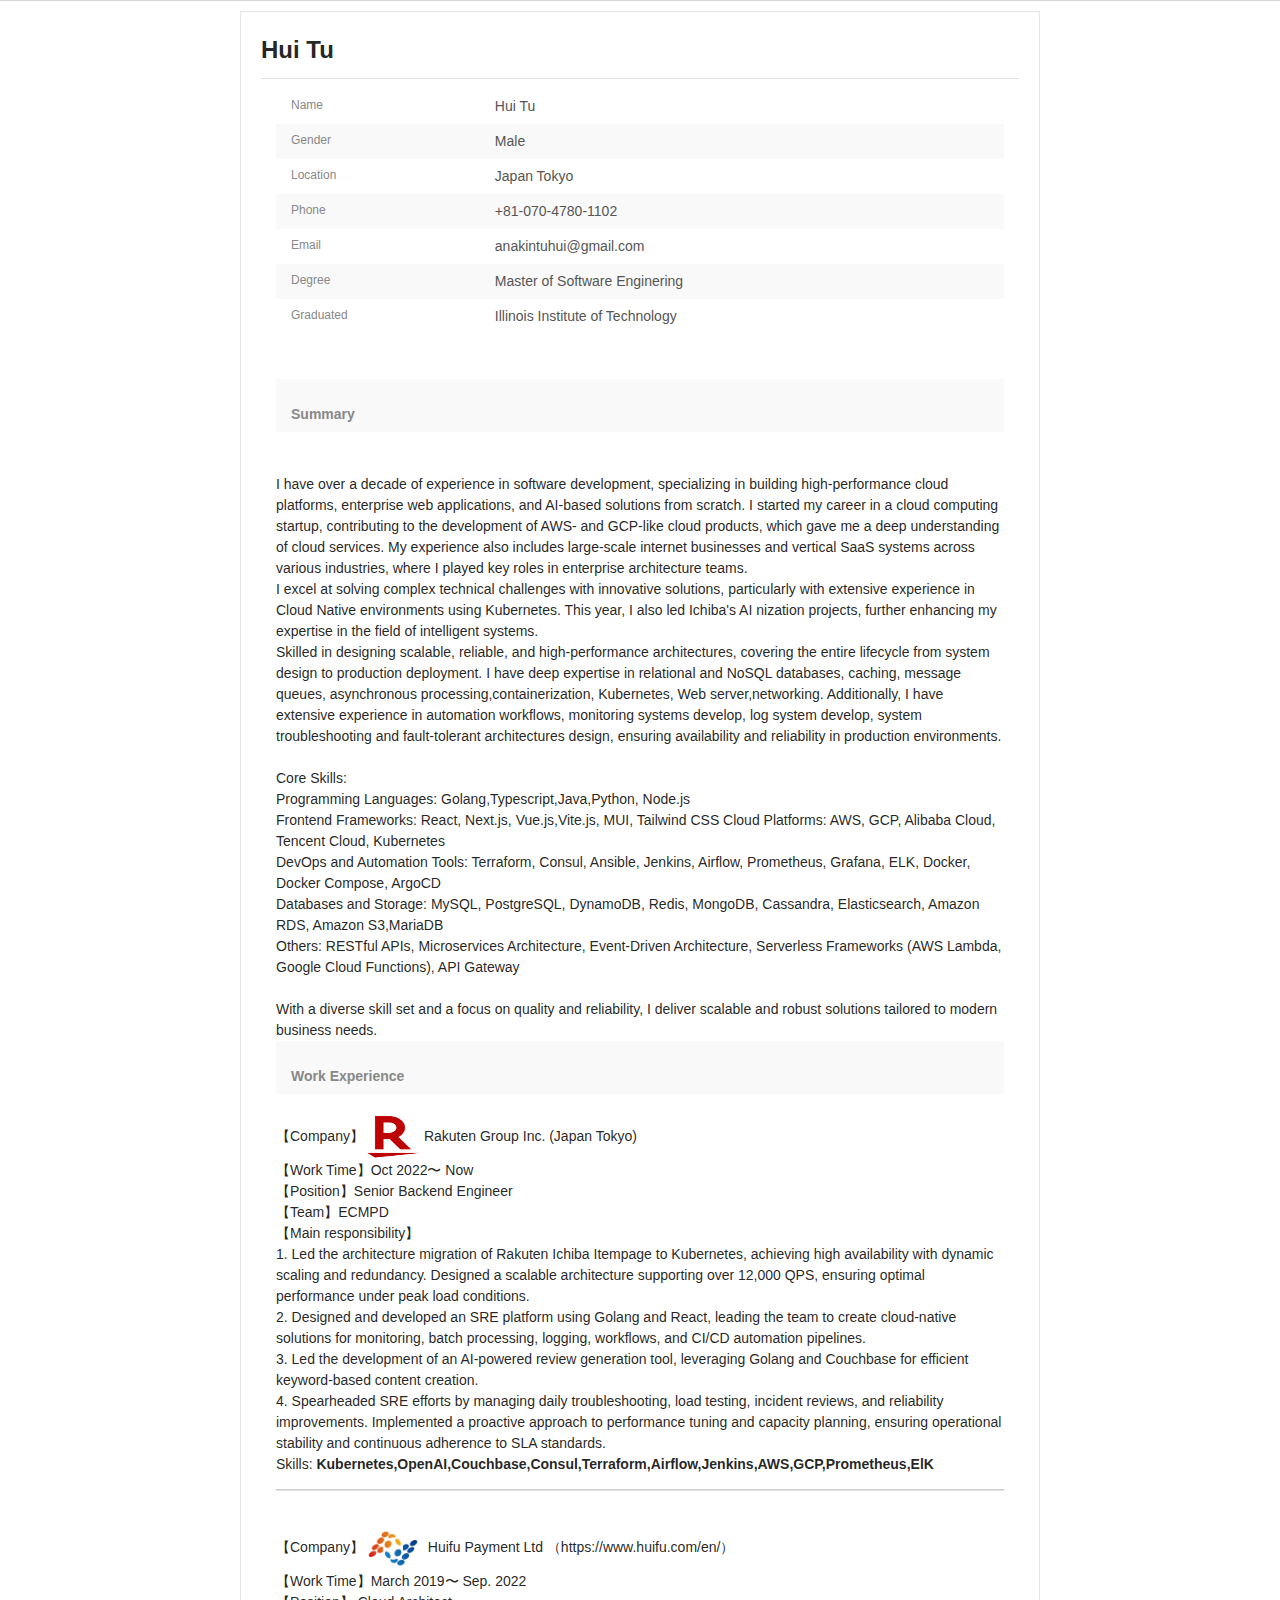
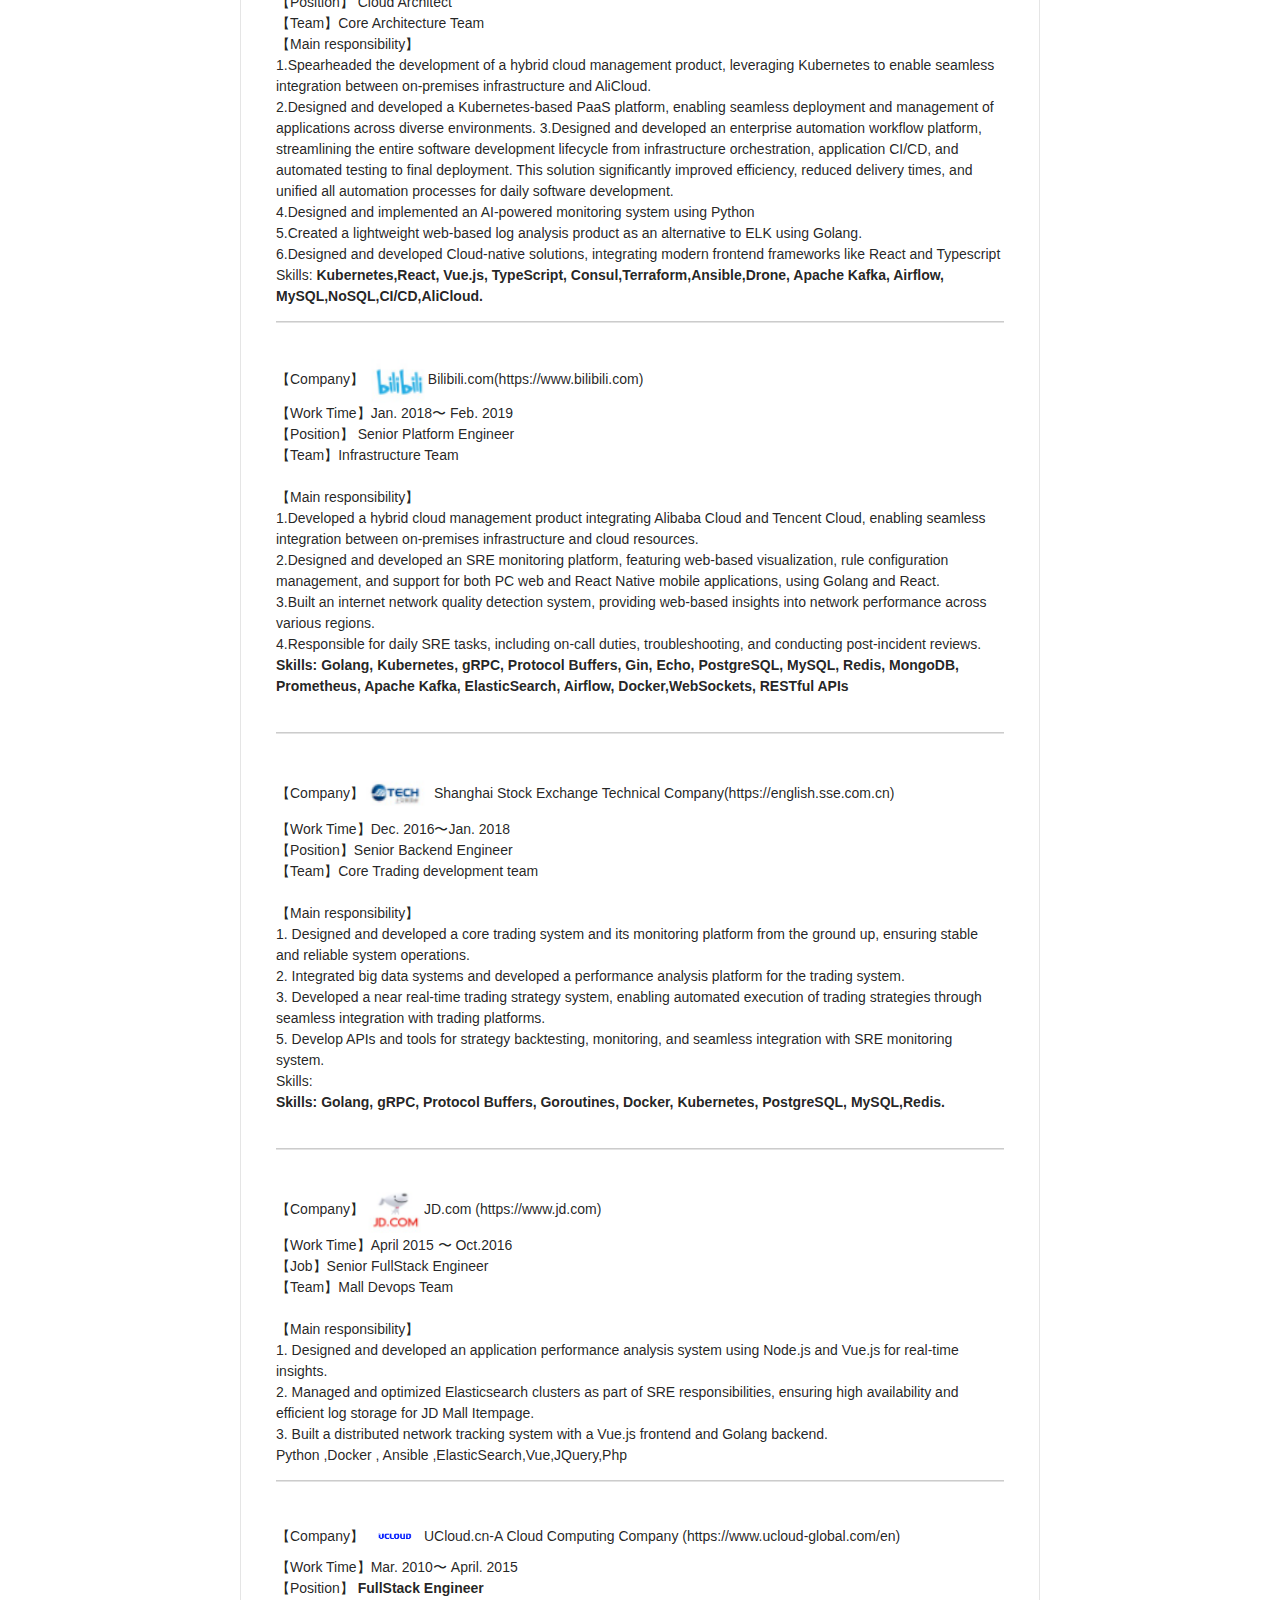
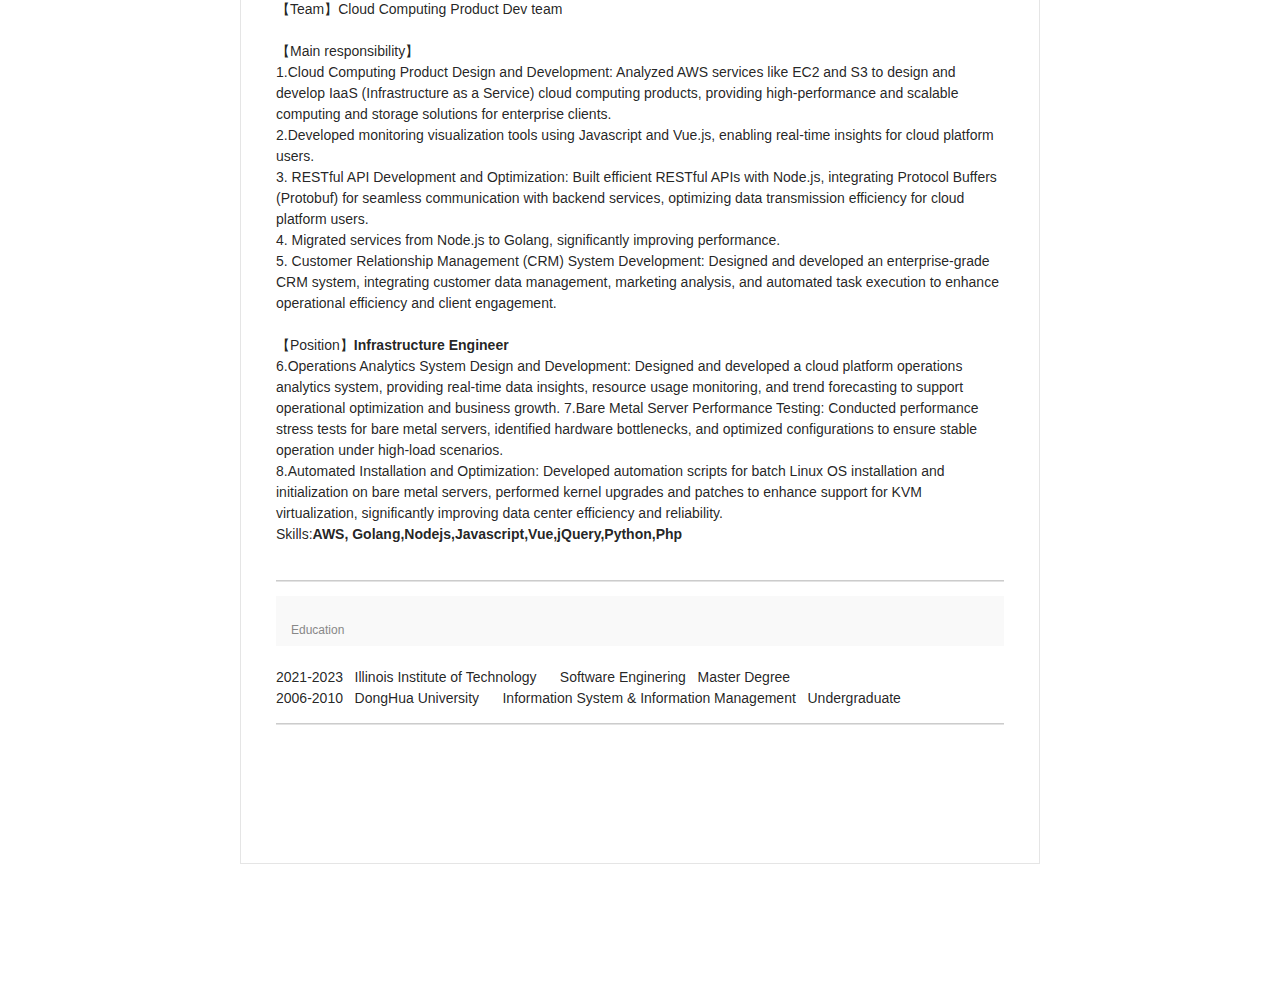
==== commit 6d86fd64: "Update index.html" ====
--- a/index.html
+++ b/index.html
@@ -207,8 +207,8 @@
                                 <br>
                                 <hr>
          <h2><br>Education</br></h2>
-                                <br>&nbsp;&nbsp;&nbsp;Illinois Institute of Technology&nbsp;&nbsp;&nbsp;&nbsp;&nbsp;&nbsp;Software Enginering&nbsp;&nbsp;&nbsp;Master Degree 
-                                <br>&nbsp;&nbsp;&nbsp;DongHua University&nbsp;&nbsp;&nbsp;&nbsp;&nbsp;&nbsp;Information System & Information Management&nbsp;&nbsp;&nbsp;Undergraduate                      
+                                <br>2021-2023&nbsp;&nbsp;&nbsp;Illinois Institute of Technology&nbsp;&nbsp;&nbsp;&nbsp;&nbsp;&nbsp;Software Enginering&nbsp;&nbsp;&nbsp;Master Degree 
+                                <br>2006-2010&nbsp;&nbsp;&nbsp;DongHua University&nbsp;&nbsp;&nbsp;&nbsp;&nbsp;&nbsp;Information System & Information Management&nbsp;&nbsp;&nbsp;Undergraduate                      
                         
                                 <hr>
                             </p>
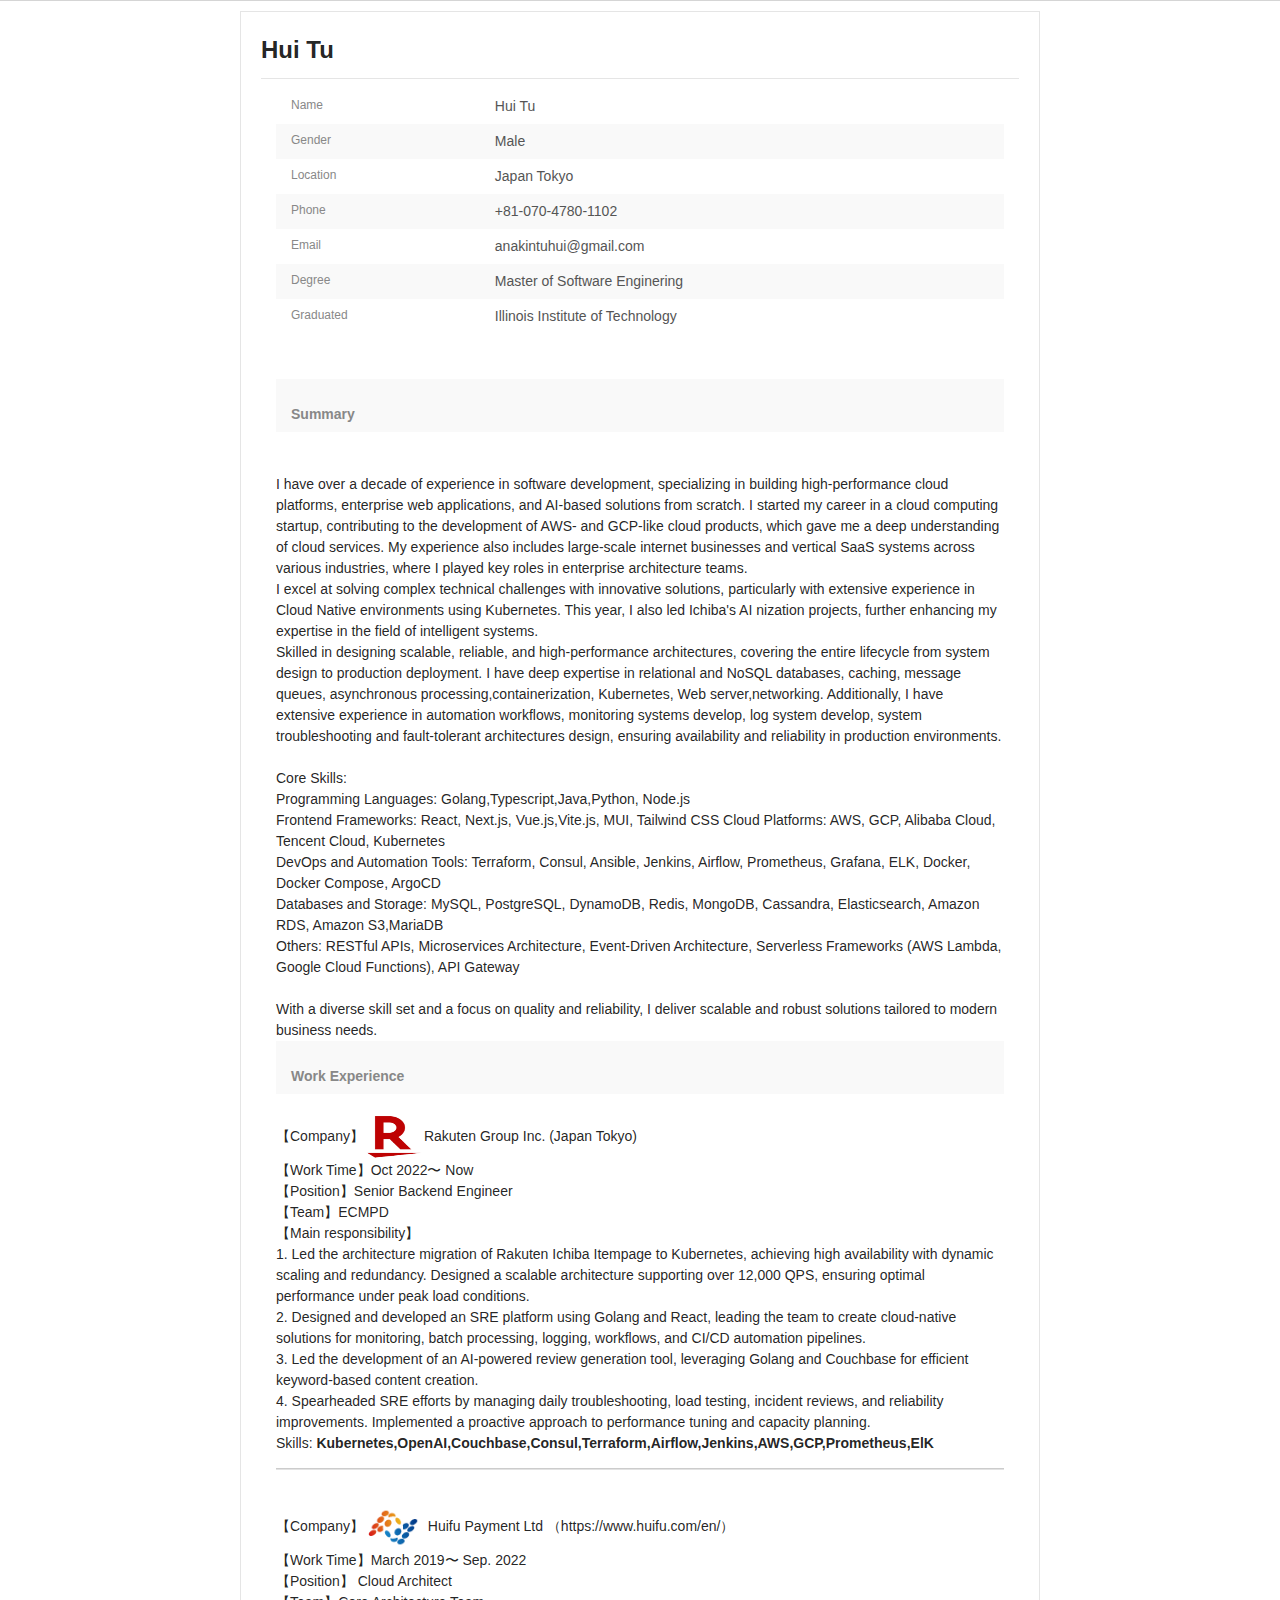
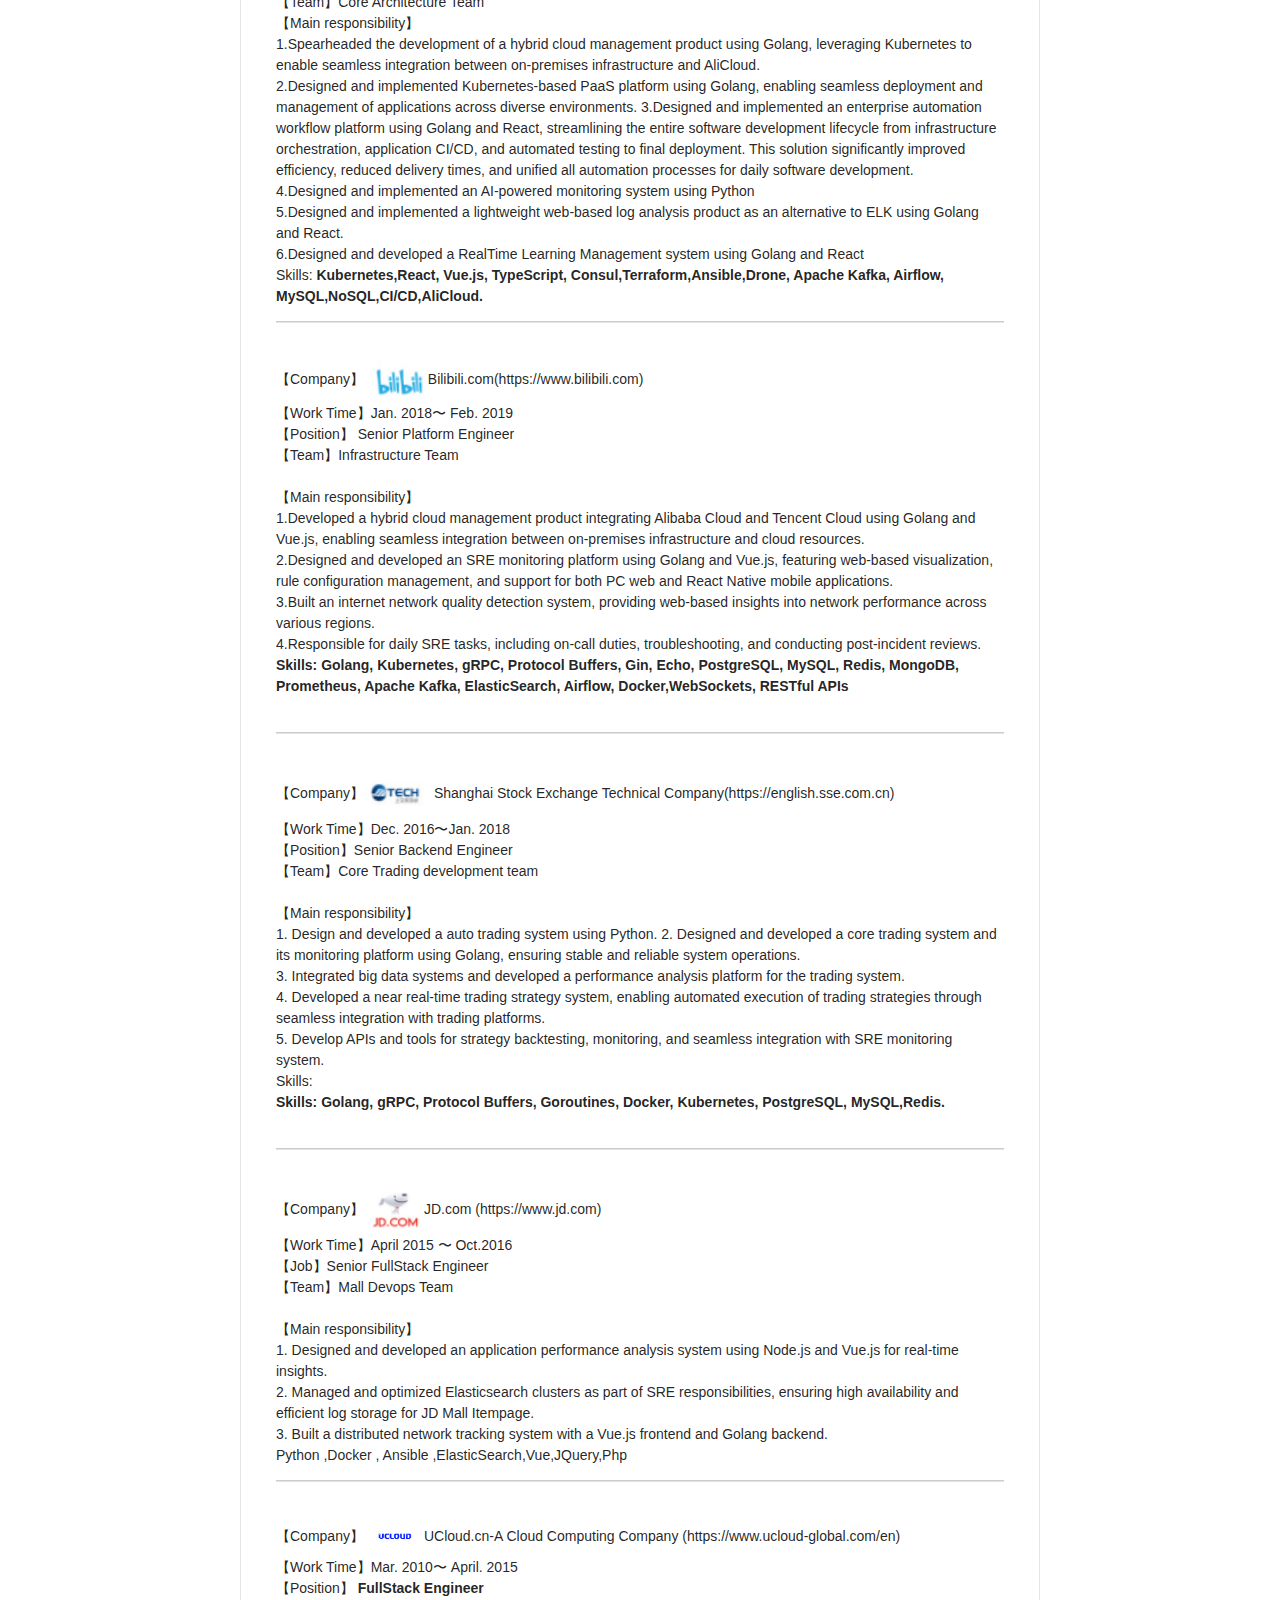
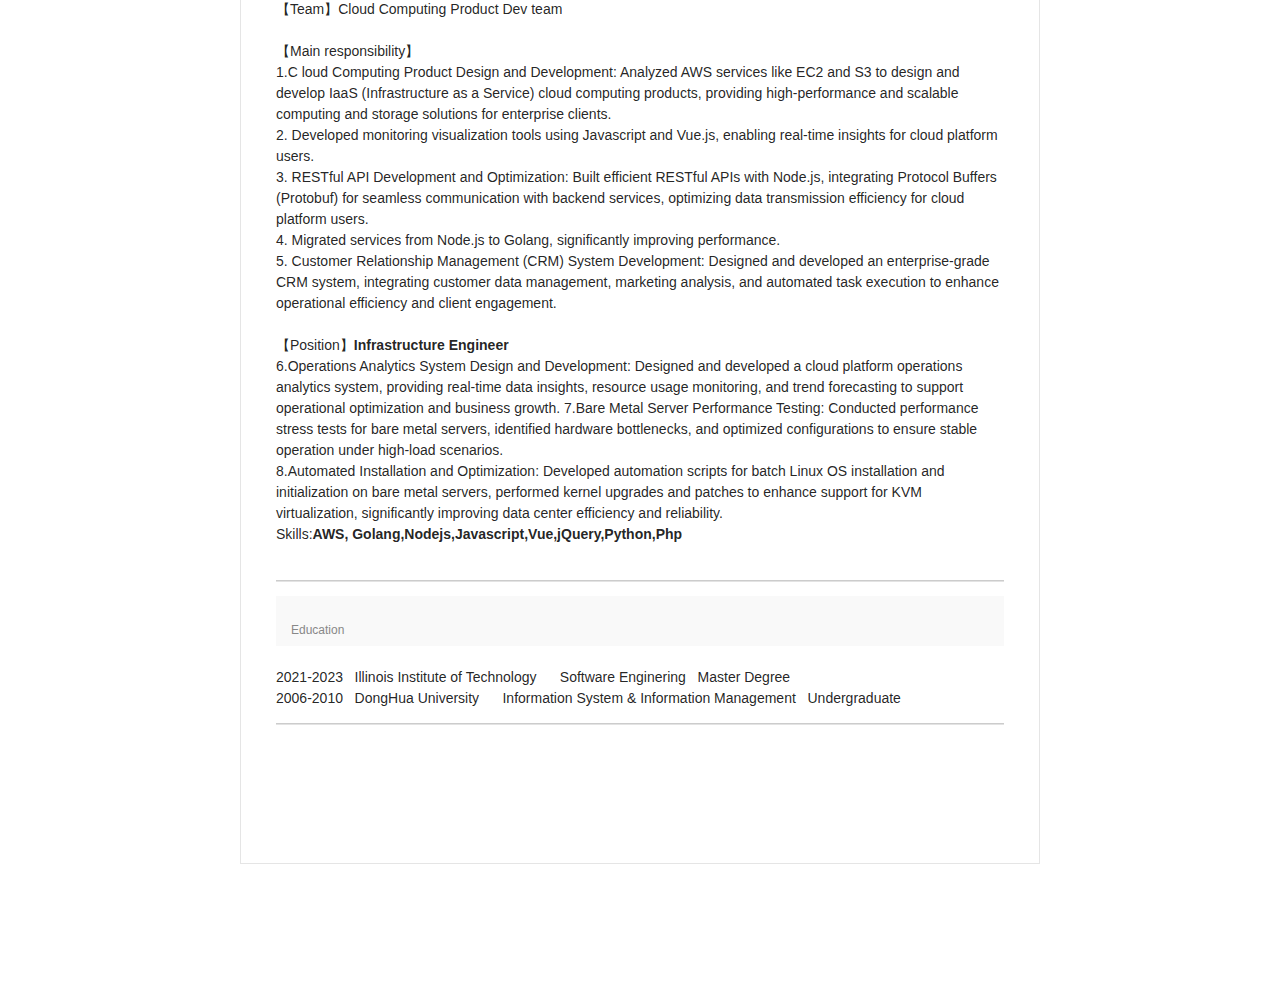
==== commit 32a7de94: "Update index.html" ====
--- a/index.html
+++ b/index.html
@@ -134,7 +134,7 @@
                                 1. Led the architecture migration of Rakuten Ichiba Itempage to Kubernetes, achieving high availability with dynamic scaling and redundancy. Designed a scalable architecture supporting over 12,000 QPS, ensuring optimal performance under peak load conditions.<br>
                                 2. Designed and developed an SRE platform using Golang and React, leading the team to create cloud-native solutions for monitoring, batch processing, logging, workflows, and CI/CD automation pipelines.<br>
                                 3. Led the development of an AI-powered review generation tool, leveraging Golang and Couchbase for efficient keyword-based content creation.<br>
-                                4. Spearheaded SRE efforts by managing daily troubleshooting, load testing, incident reviews, and reliability improvements. Implemented a proactive approach to performance tuning and capacity planning, ensuring operational stability and continuous adherence to SLA standards.<br>
+                                4. Spearheaded SRE efforts by managing daily troubleshooting, load testing, incident reviews, and reliability improvements. Implemented a proactive approach to performance tuning and capacity planning.<br>
                                 Skills: <b>Kubernetes,OpenAI,Couchbase,Consul,Terraform,Airflow,Jenkins,AWS,GCP,Prometheus,ElK</b>
                                 <br>
                                 <hr>
@@ -144,12 +144,12 @@
                                 <br>【Team】Core Architecture Team
                                 <br>
                                 【Main responsibility】<br>
-1.Spearheaded the development of a hybrid cloud management product, leveraging Kubernetes to enable seamless integration between on-premises infrastructure and AliCloud.<br>
-2.Designed and developed a Kubernetes-based PaaS platform, enabling seamless deployment and management of applications across diverse environments.
-3.Designed and developed an enterprise automation workflow platform, streamlining the entire software development lifecycle from infrastructure orchestration, application CI/CD, and automated testing to final deployment. This solution significantly improved efficiency, reduced delivery times, and unified all automation processes for daily software development.<br>
+1.Spearheaded the development of a hybrid cloud management product using Golang, leveraging Kubernetes to enable seamless integration between on-premises infrastructure and AliCloud.<br>
+2.Designed and implemented Kubernetes-based PaaS platform using Golang, enabling seamless deployment and management of applications across diverse environments.
+3.Designed and implemented an enterprise automation workflow platform using Golang and React, streamlining the entire software development lifecycle from infrastructure orchestration, application CI/CD, and automated testing to final deployment. This solution significantly improved efficiency, reduced delivery times, and unified all automation processes for daily software development.<br>
 4.Designed and implemented an AI-powered monitoring system using Python<br>
-5.Created a lightweight web-based log analysis product as an alternative to ELK using Golang.<br>
-6.Designed and developed Cloud-native solutions, integrating modern frontend frameworks like React and Typescript<br>
+5.Designed and implemented a lightweight web-based log analysis product as an alternative to ELK using Golang and React.<br>
+6.Designed and developed a RealTime Learning Management system using Golang and React <br>
 Skills: <b>Kubernetes,React, Vue.js, TypeScript, Consul,Terraform,Ansible,Drone, Apache Kafka, Airflow, MySQL,NoSQL,CI/CD,AliCloud.</b><br>
                                 
                                 <hr>
@@ -158,8 +158,8 @@
                                 <br>【Position】 Senior Platform Engineer
                                 <br>【Team】Infrastructure Team
                                 <br><br>【Main responsibility】<br>
-                           1.Developed a hybrid cloud management product integrating Alibaba Cloud and Tencent Cloud, enabling seamless integration between on-premises infrastructure and cloud resources.<br>
-2.Designed and developed an SRE monitoring platform, featuring web-based visualization, rule configuration management, and support for both PC web and React Native mobile applications, using Golang and React.<br>
+                           1.Developed a hybrid cloud management product integrating Alibaba Cloud and Tencent Cloud using Golang and Vue.js, enabling seamless integration between on-premises infrastructure and cloud resources.<br>
+2.Designed and developed an SRE monitoring platform using Golang and Vue.js, featuring web-based visualization, rule configuration management, and support for both PC web and React Native mobile applications.<br>
 3.Built an internet network quality detection system, providing web-based insights into network performance across various regions. <br>
 4.Responsible for daily SRE tasks, including on-call duties, troubleshooting, and conducting post-incident reviews.<br>
 <b>Skills: Golang, Kubernetes, gRPC, Protocol Buffers, Gin, Echo, PostgreSQL, MySQL, Redis, MongoDB, Prometheus, Apache Kafka, ElasticSearch, Airflow, Docker,WebSockets, RESTful APIs </b> <br>
@@ -170,11 +170,10 @@
                                 <br>【Position】Senior Backend Engineer
                                 <br>【Team】Core Trading development team
                                 <br><br>【Main responsibility】<br>
-1. Designed  and developed  a core trading system and its monitoring platform from the ground up, ensuring stable and reliable system operations.<br>
-2. Integrated big data systems and developed a performance analysis platform for the trading system.<br>
-3. Developed a near real-time trading strategy system, enabling automated execution of trading strategies through seamless integration with trading platforms.
-
-<br>
+1. Design and developed a auto trading system using Python.
+2. Designed  and developed  a core trading system and its monitoring platform using Golang, ensuring stable and reliable system operations.<br>
+3. Integrated big data systems and developed a performance analysis platform for the trading system.<br>
+4. Developed a near real-time trading strategy system, enabling automated execution of trading strategies through seamless integration with trading platforms.<br>
 5. Develop APIs and tools for strategy backtesting, monitoring, and seamless integration with SRE monitoring system.<br>
 Skills: <br><b>Skills: Golang, gRPC, Protocol Buffers, Goroutines, Docker, Kubernetes, PostgreSQL, MySQL,Redis.</b> <br>
                                 <br>
@@ -194,8 +193,8 @@
                                 <br>【Position】 <b>FullStack Engineer </b>
                                 <br>【Team】Cloud Computing Product Dev team
                                 <br><br>【Main responsibility】<br>
-1.Cloud Computing Product Design and Development: Analyzed AWS services like EC2 and S3 to design and develop IaaS (Infrastructure as a Service) cloud computing products, providing high-performance and scalable computing and storage solutions for enterprise clients.<br>
-2.Developed monitoring visualization tools using Javascript and Vue.js, enabling real-time insights for cloud platform users.<br>
+1.C loud Computing Product Design and Development: Analyzed AWS services like EC2 and S3 to design and develop IaaS (Infrastructure as a Service) cloud computing products, providing high-performance and scalable computing and storage solutions for enterprise clients.<br>
+2. Developed monitoring visualization tools using Javascript and Vue.js, enabling real-time insights for cloud platform users.<br>
 3. RESTful API Development and Optimization: Built efficient RESTful APIs with Node.js, integrating Protocol Buffers (Protobuf) for seamless communication with backend services, optimizing data transmission efficiency for cloud platform users.<br>
 4. Migrated services from Node.js to Golang, significantly improving performance.<br>
 5. Customer Relationship Management (CRM) System Development: Designed and developed an enterprise-grade CRM system, integrating customer data management, marketing analysis, and automated task execution to enhance operational efficiency and client engagement.<br>
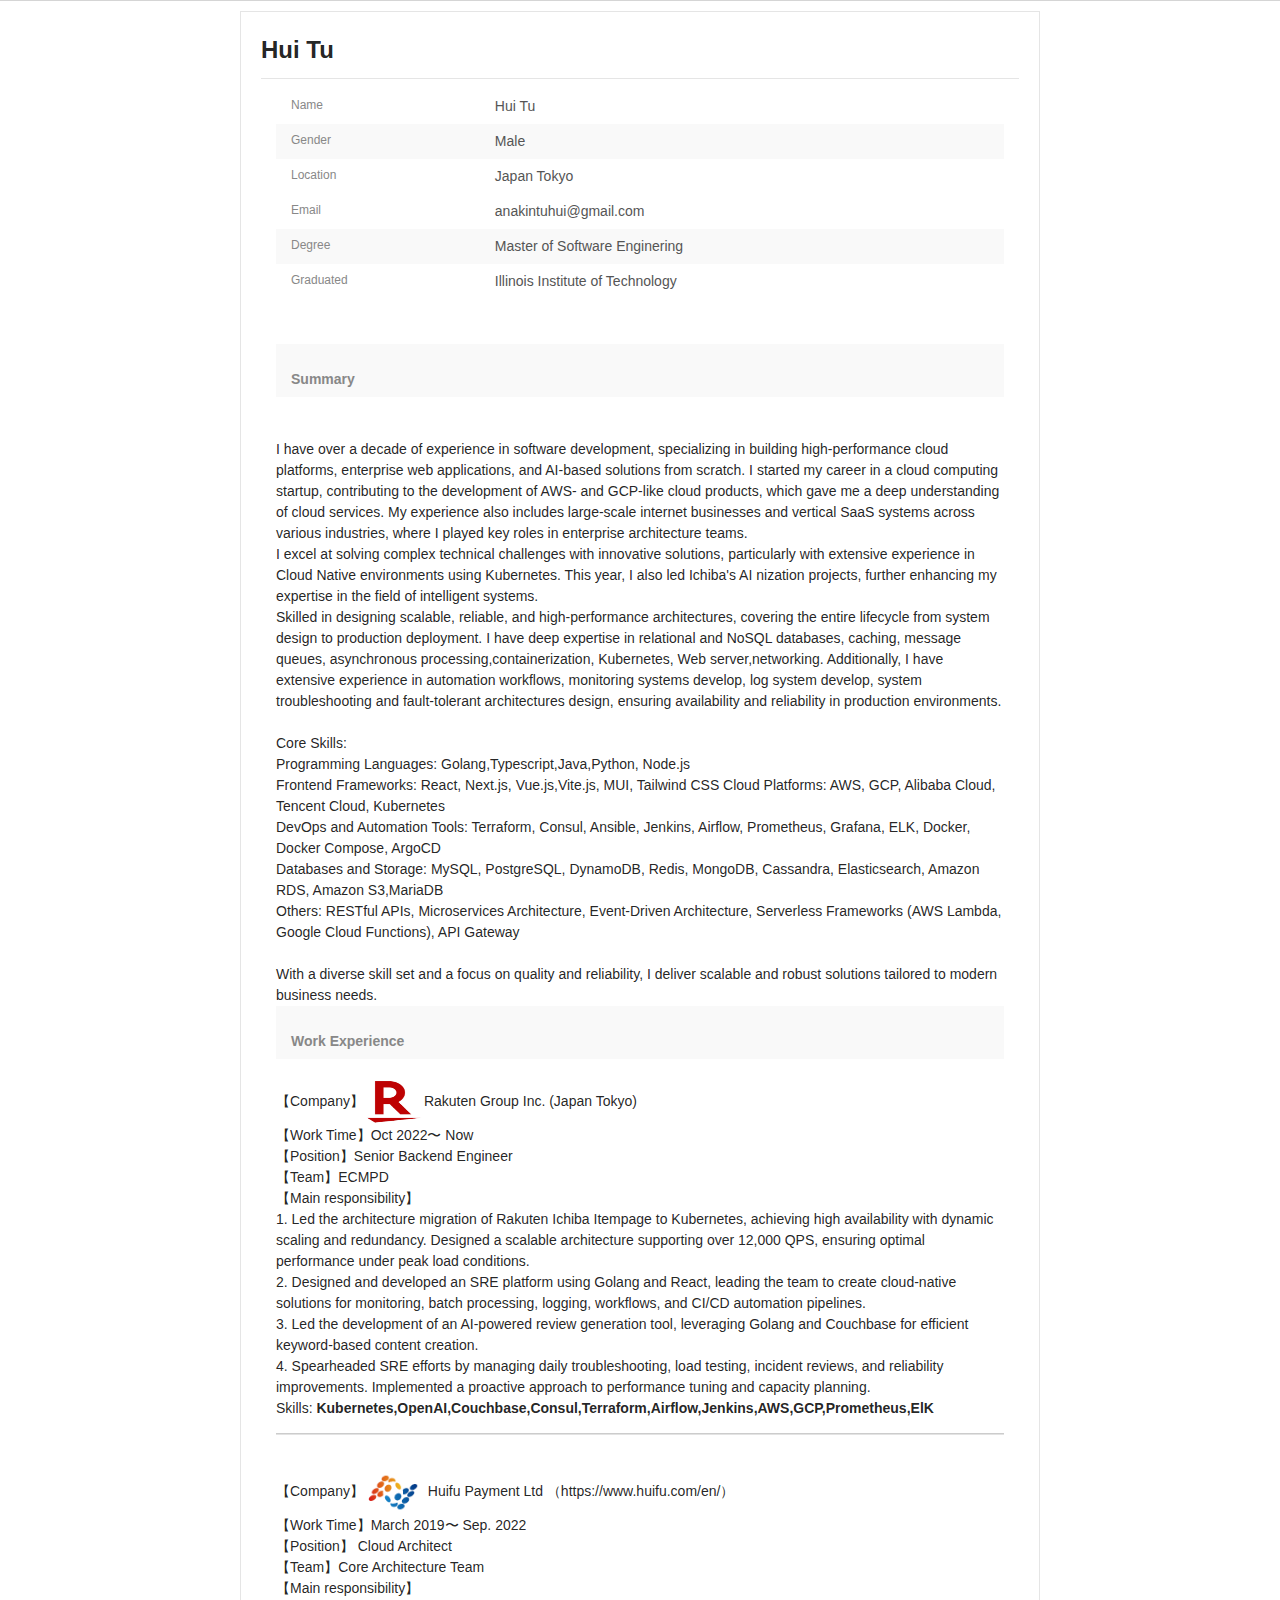
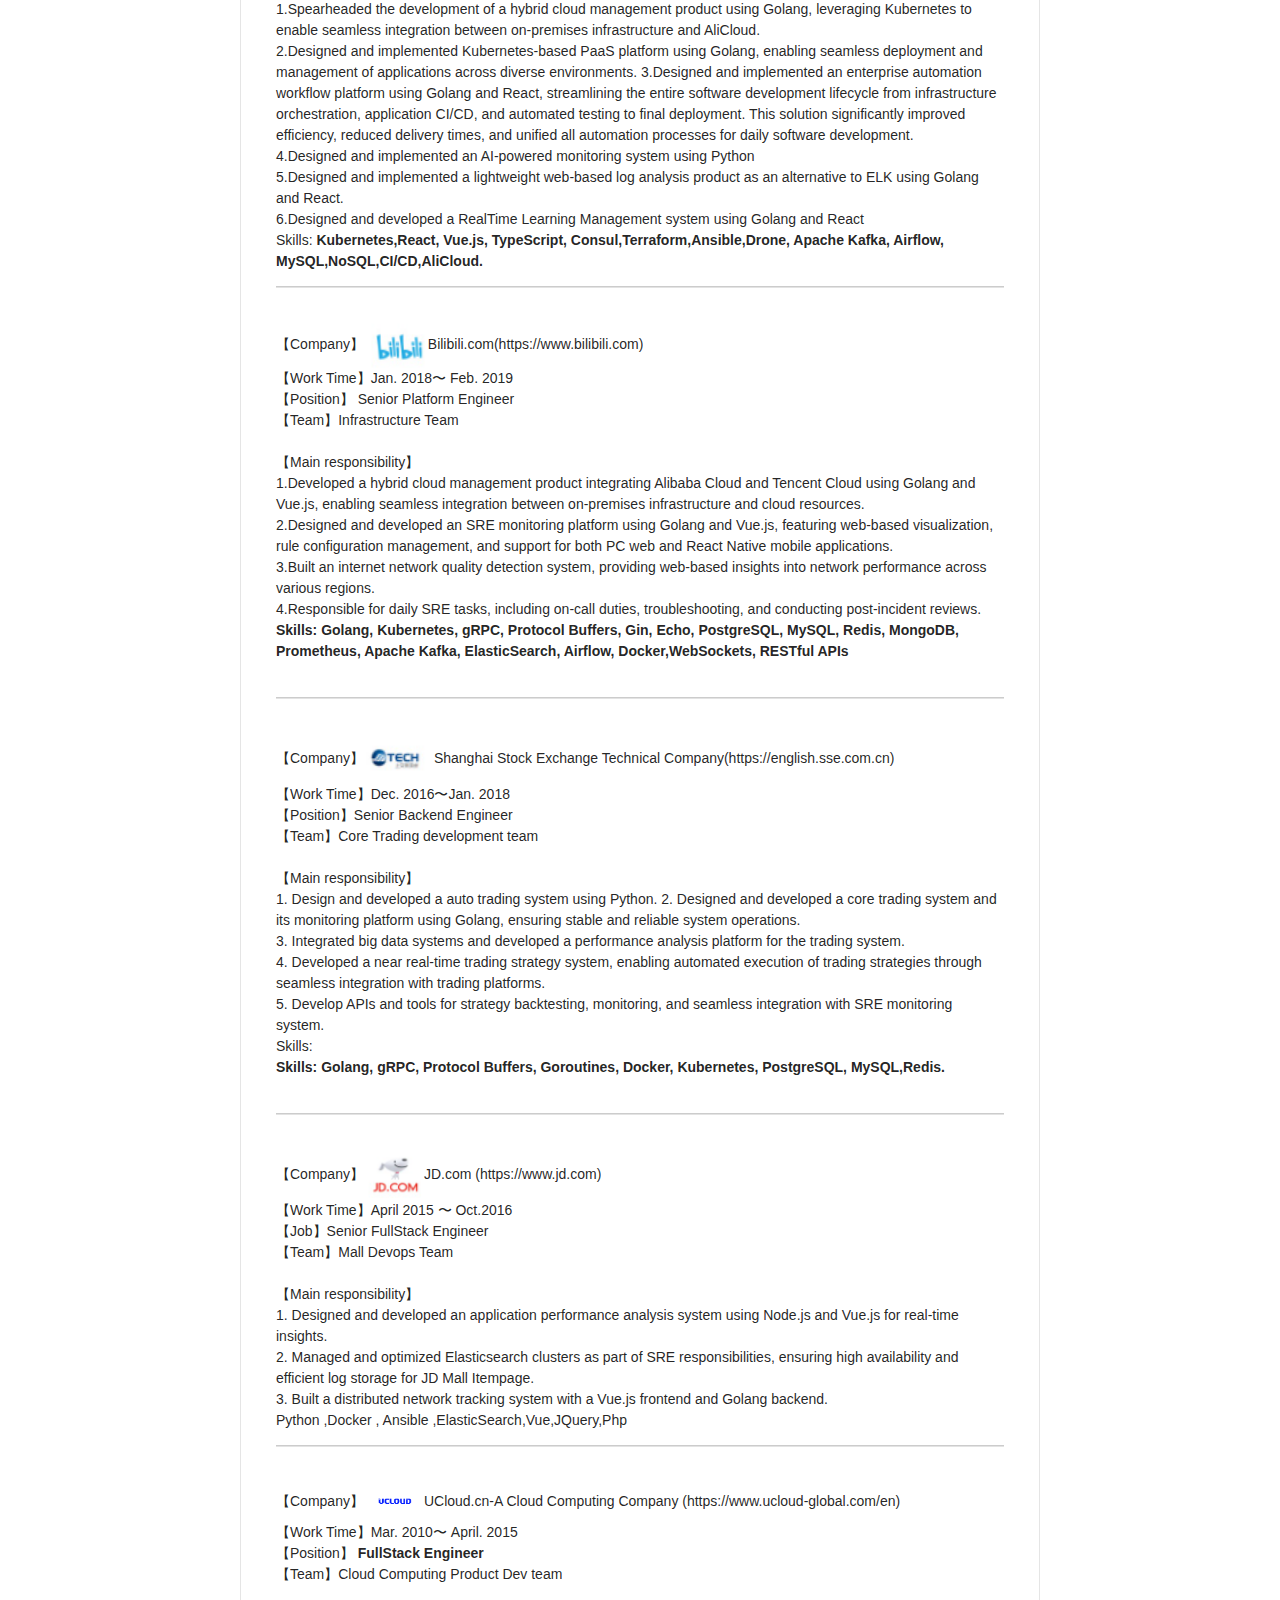
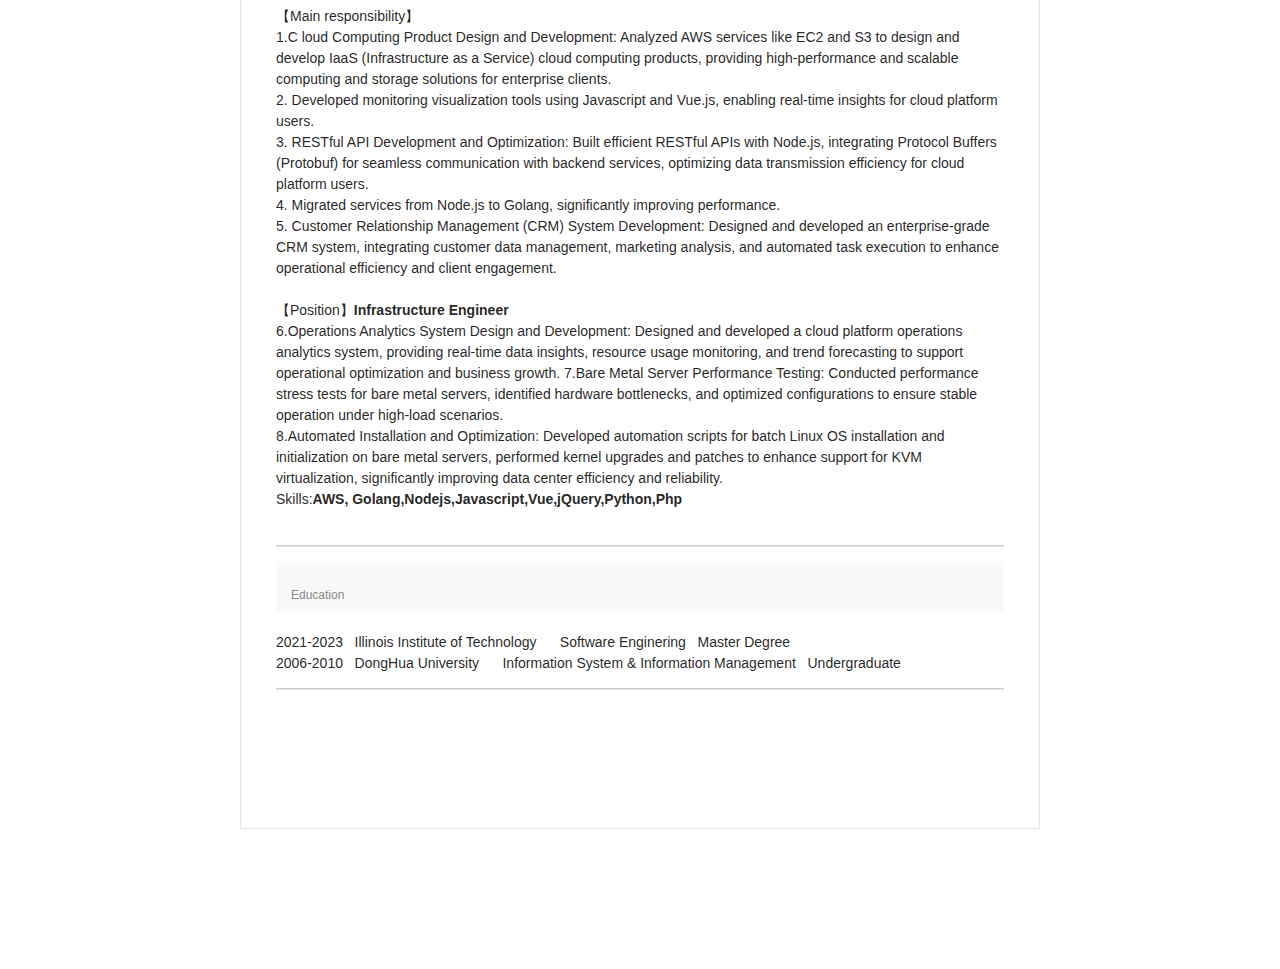
==== commit f6fd1cb1: "Update index.html" ====
--- a/index.html
+++ b/index.html
@@ -73,8 +73,8 @@
                                         <td>Japan Tokyo</td>
                                     </tr>
                                     <tr>
-                                        <th>Phone</th>
-                                        <td>+81-070-4780-1102</td>
+<!--                                         <th>Phone</th>
+                                        <td>+81-070-4780-1102</td> -->
                                     </tr>
                                     <tr>
                                         <th>Email</th>
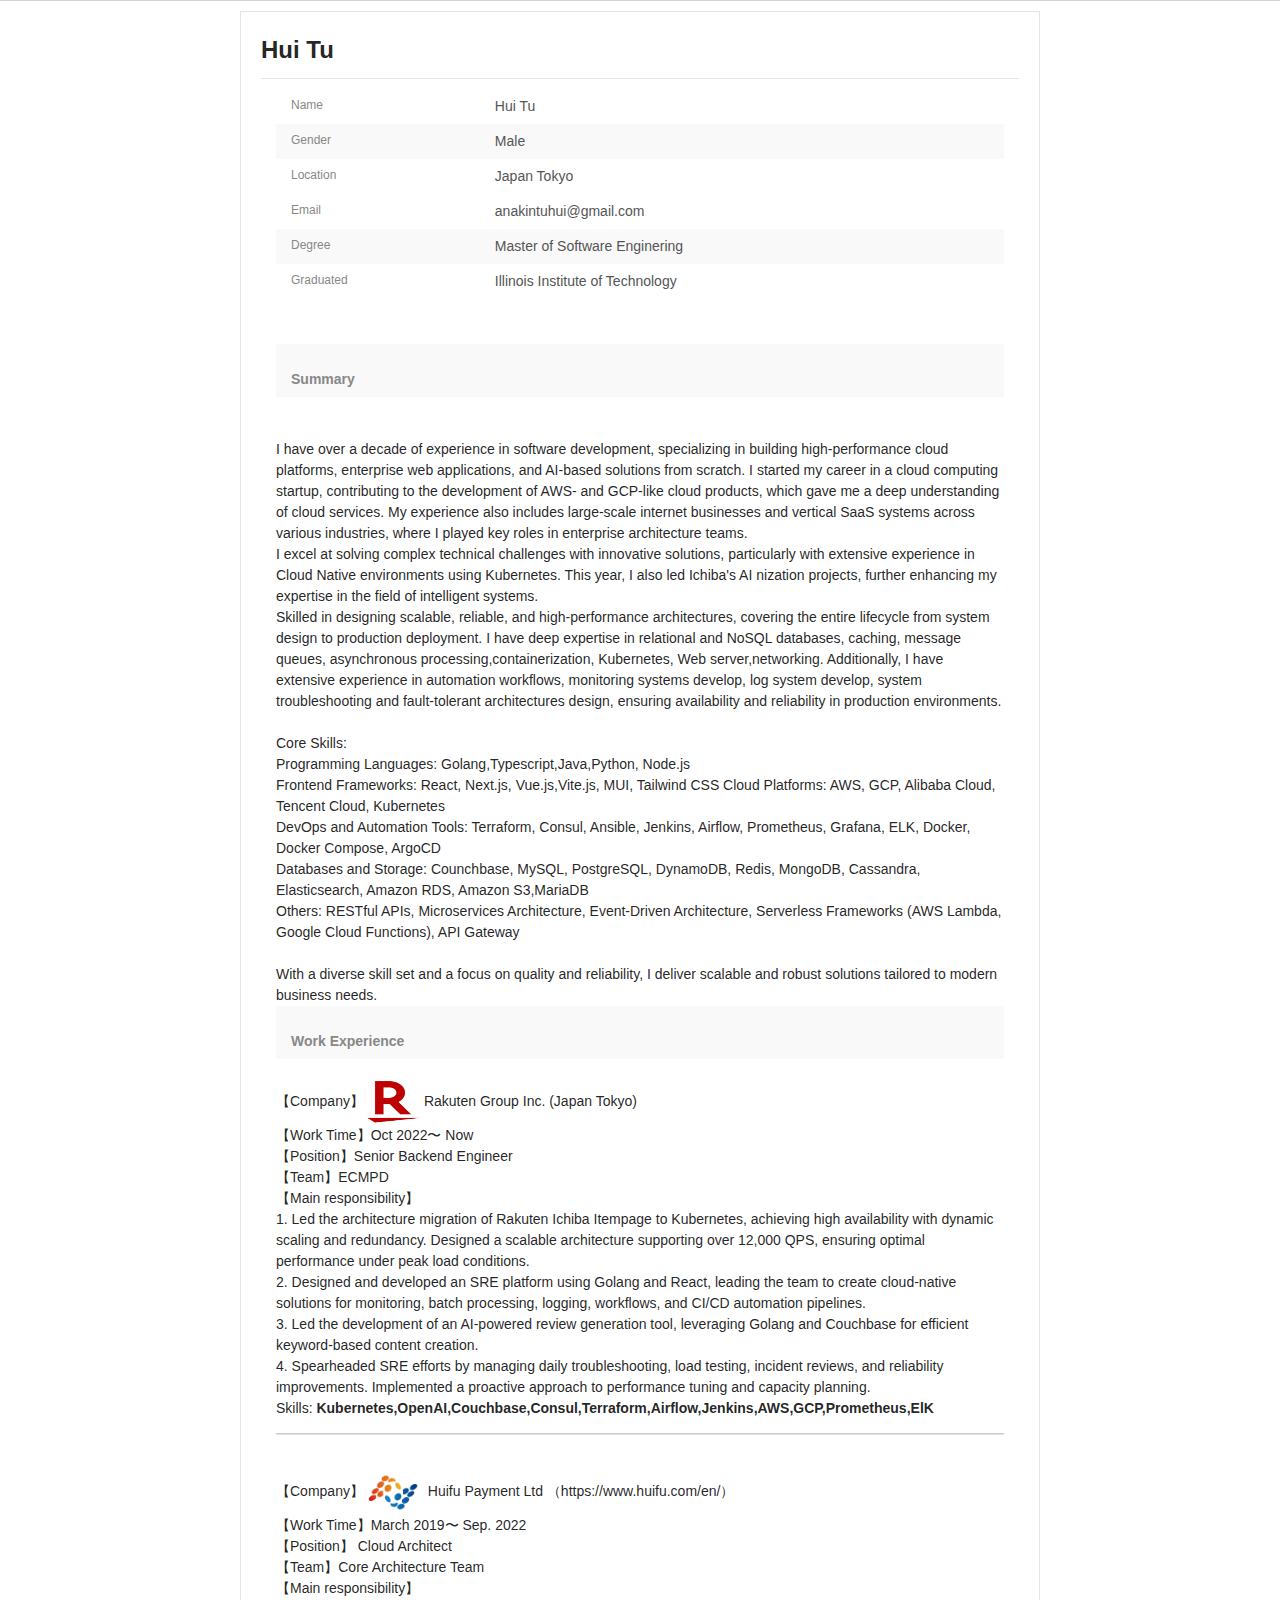
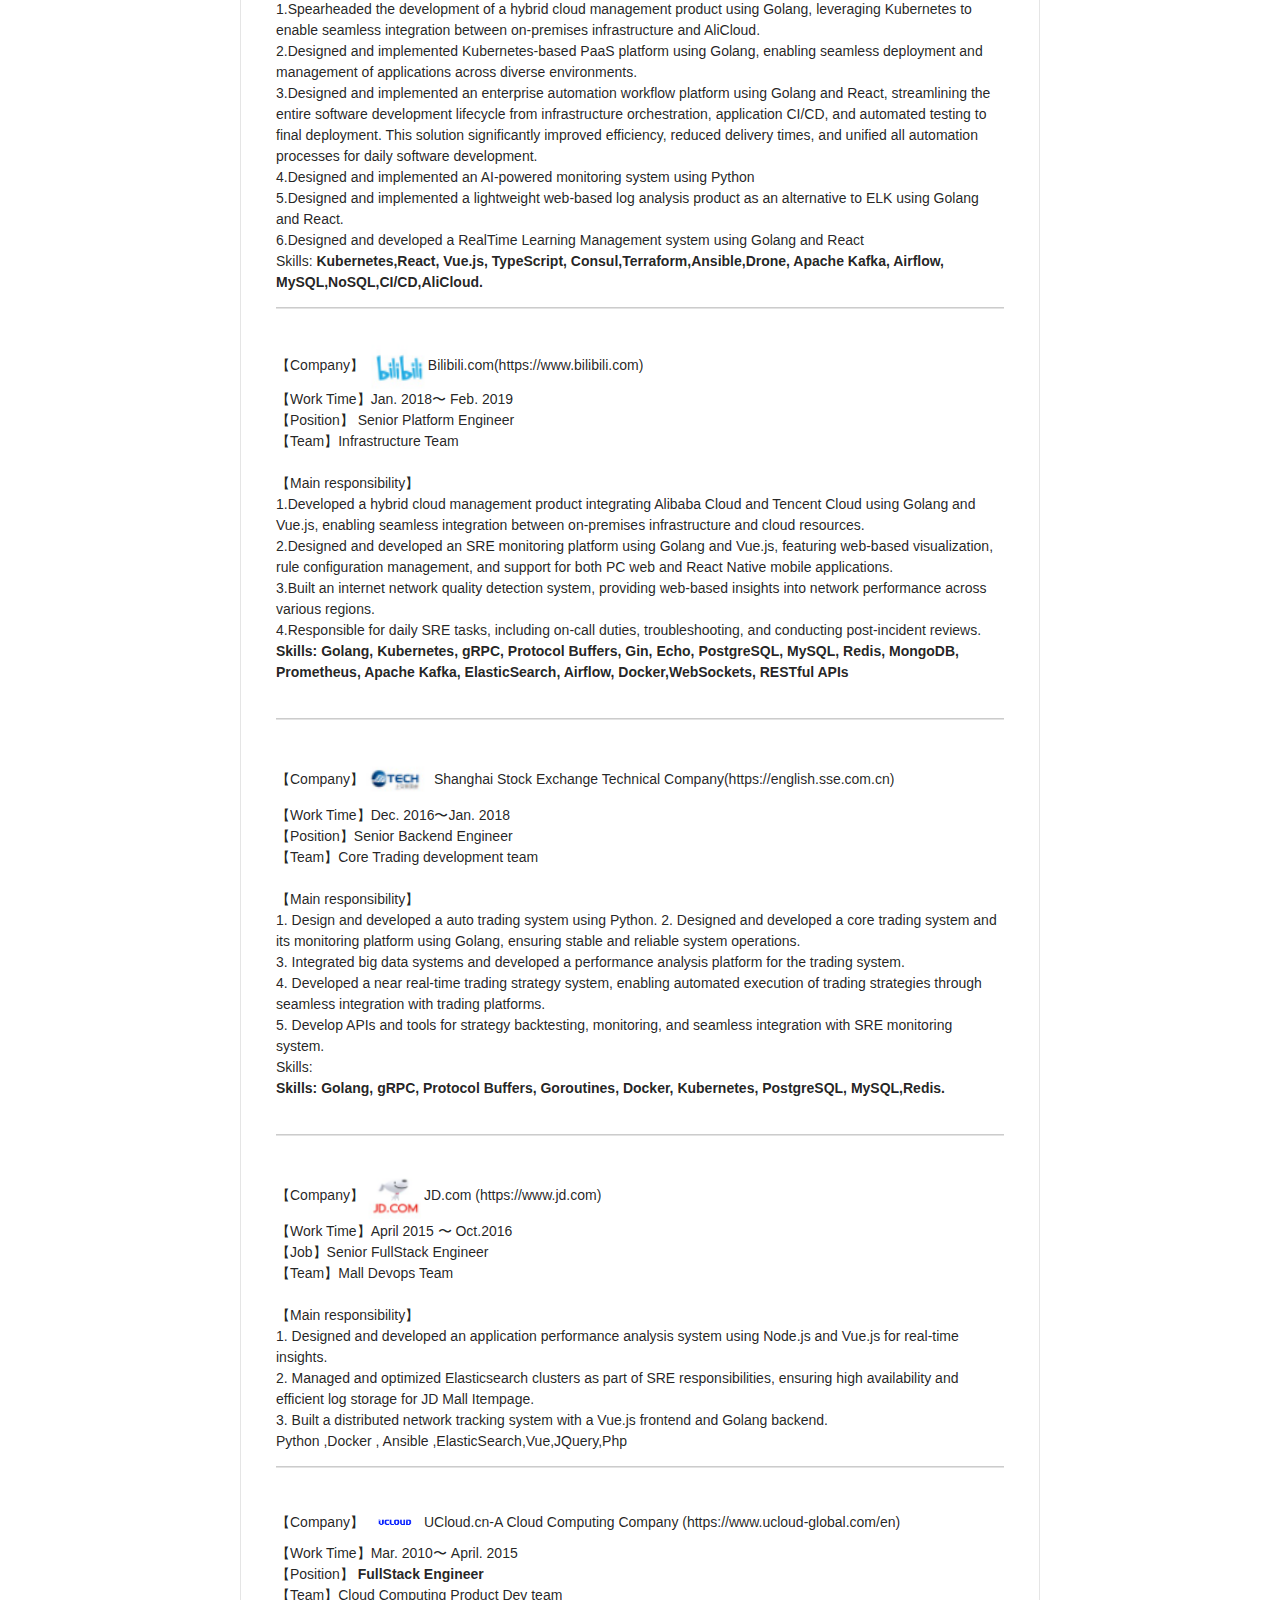
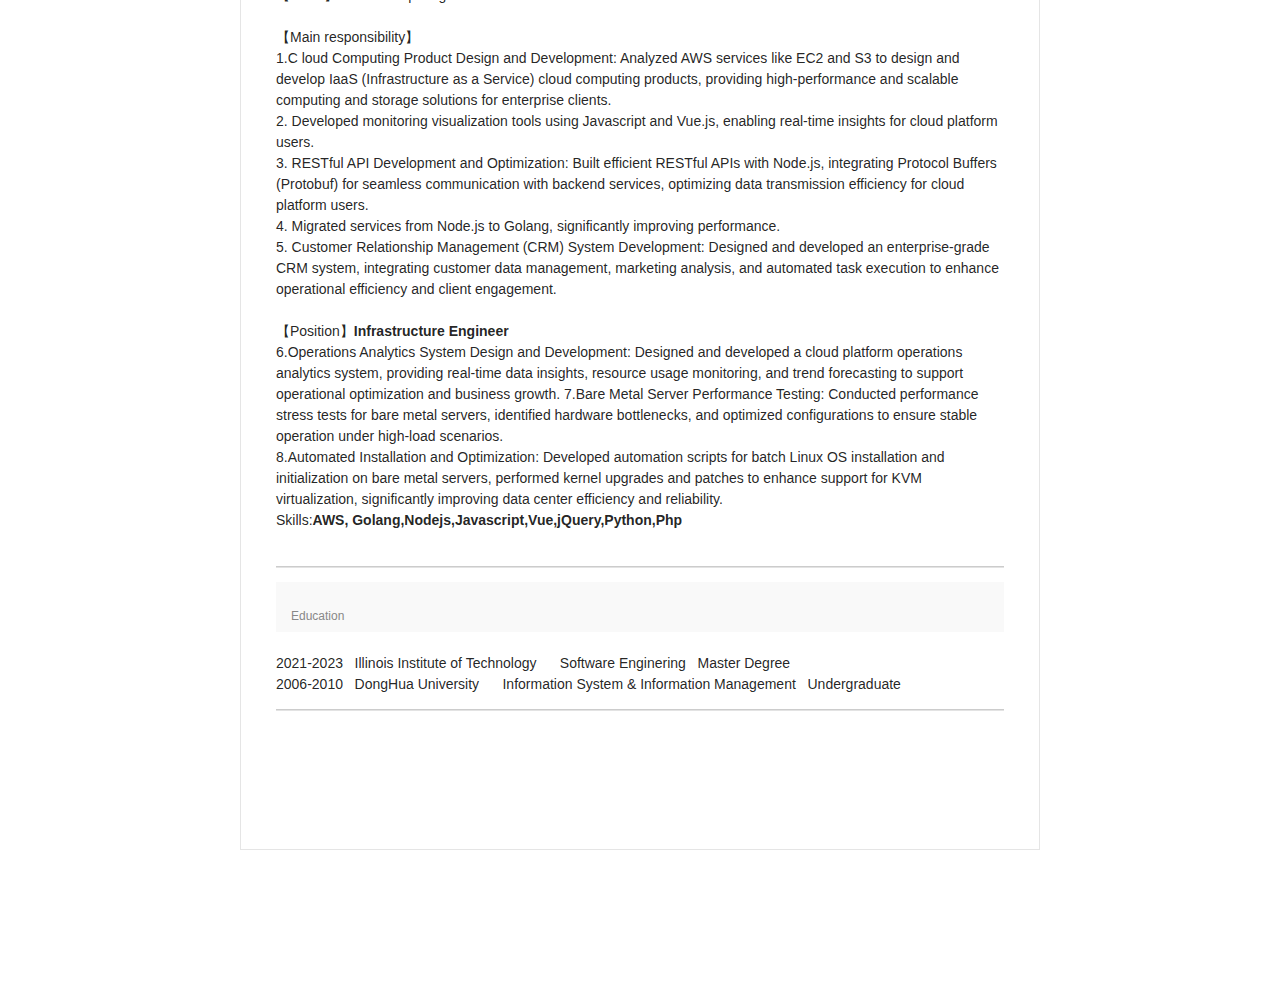
==== commit acbe983f: "Update index.html" ====
--- a/index.html
+++ b/index.html
@@ -118,7 +118,7 @@
 Frontend Frameworks: React, Next.js, Vue.js,Vite.js, MUI, Tailwind CSS
 Cloud Platforms: AWS, GCP, Alibaba Cloud, Tencent Cloud, Kubernetes <br>
 DevOps and Automation Tools: Terraform, Consul, Ansible, Jenkins, Airflow, Prometheus, Grafana, ELK, Docker, Docker Compose, ArgoCD <br>
-Databases and Storage: MySQL, PostgreSQL, DynamoDB, Redis, MongoDB, Cassandra, Elasticsearch, Amazon RDS, Amazon S3,MariaDB <br>
+Databases and Storage: Counchbase, MySQL, PostgreSQL, DynamoDB, Redis, MongoDB, Cassandra, Elasticsearch, Amazon RDS, Amazon S3,MariaDB <br>
 Others: RESTful APIs, Microservices Architecture, Event-Driven Architecture, Serverless Frameworks (AWS Lambda, Google Cloud Functions), API Gateway
 
 <br><br>
@@ -145,7 +145,7 @@
                                 <br>
                                 【Main responsibility】<br>
 1.Spearheaded the development of a hybrid cloud management product using Golang, leveraging Kubernetes to enable seamless integration between on-premises infrastructure and AliCloud.<br>
-2.Designed and implemented Kubernetes-based PaaS platform using Golang, enabling seamless deployment and management of applications across diverse environments.
+2.Designed and implemented Kubernetes-based PaaS platform using Golang, enabling seamless deployment and management of applications across diverse environments.<br>
 3.Designed and implemented an enterprise automation workflow platform using Golang and React, streamlining the entire software development lifecycle from infrastructure orchestration, application CI/CD, and automated testing to final deployment. This solution significantly improved efficiency, reduced delivery times, and unified all automation processes for daily software development.<br>
 4.Designed and implemented an AI-powered monitoring system using Python<br>
 5.Designed and implemented a lightweight web-based log analysis product as an alternative to ELK using Golang and React.<br>
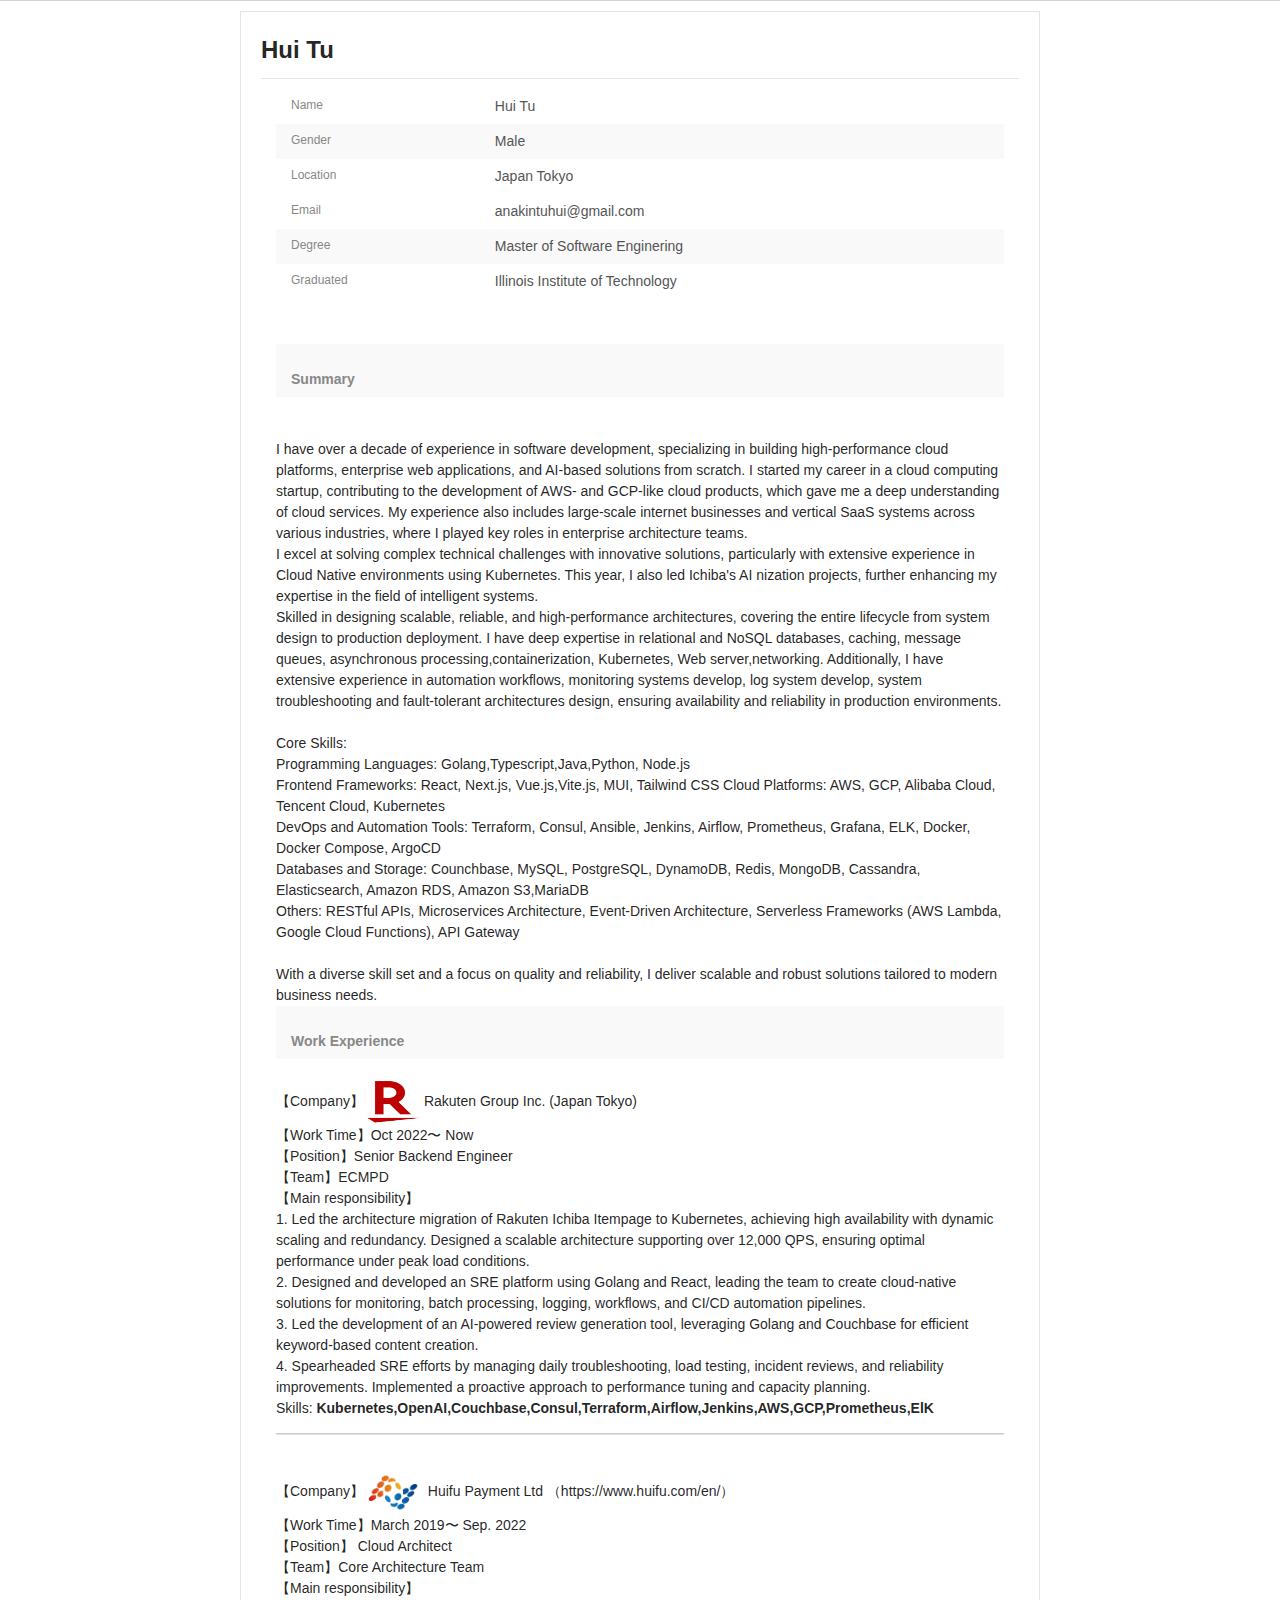
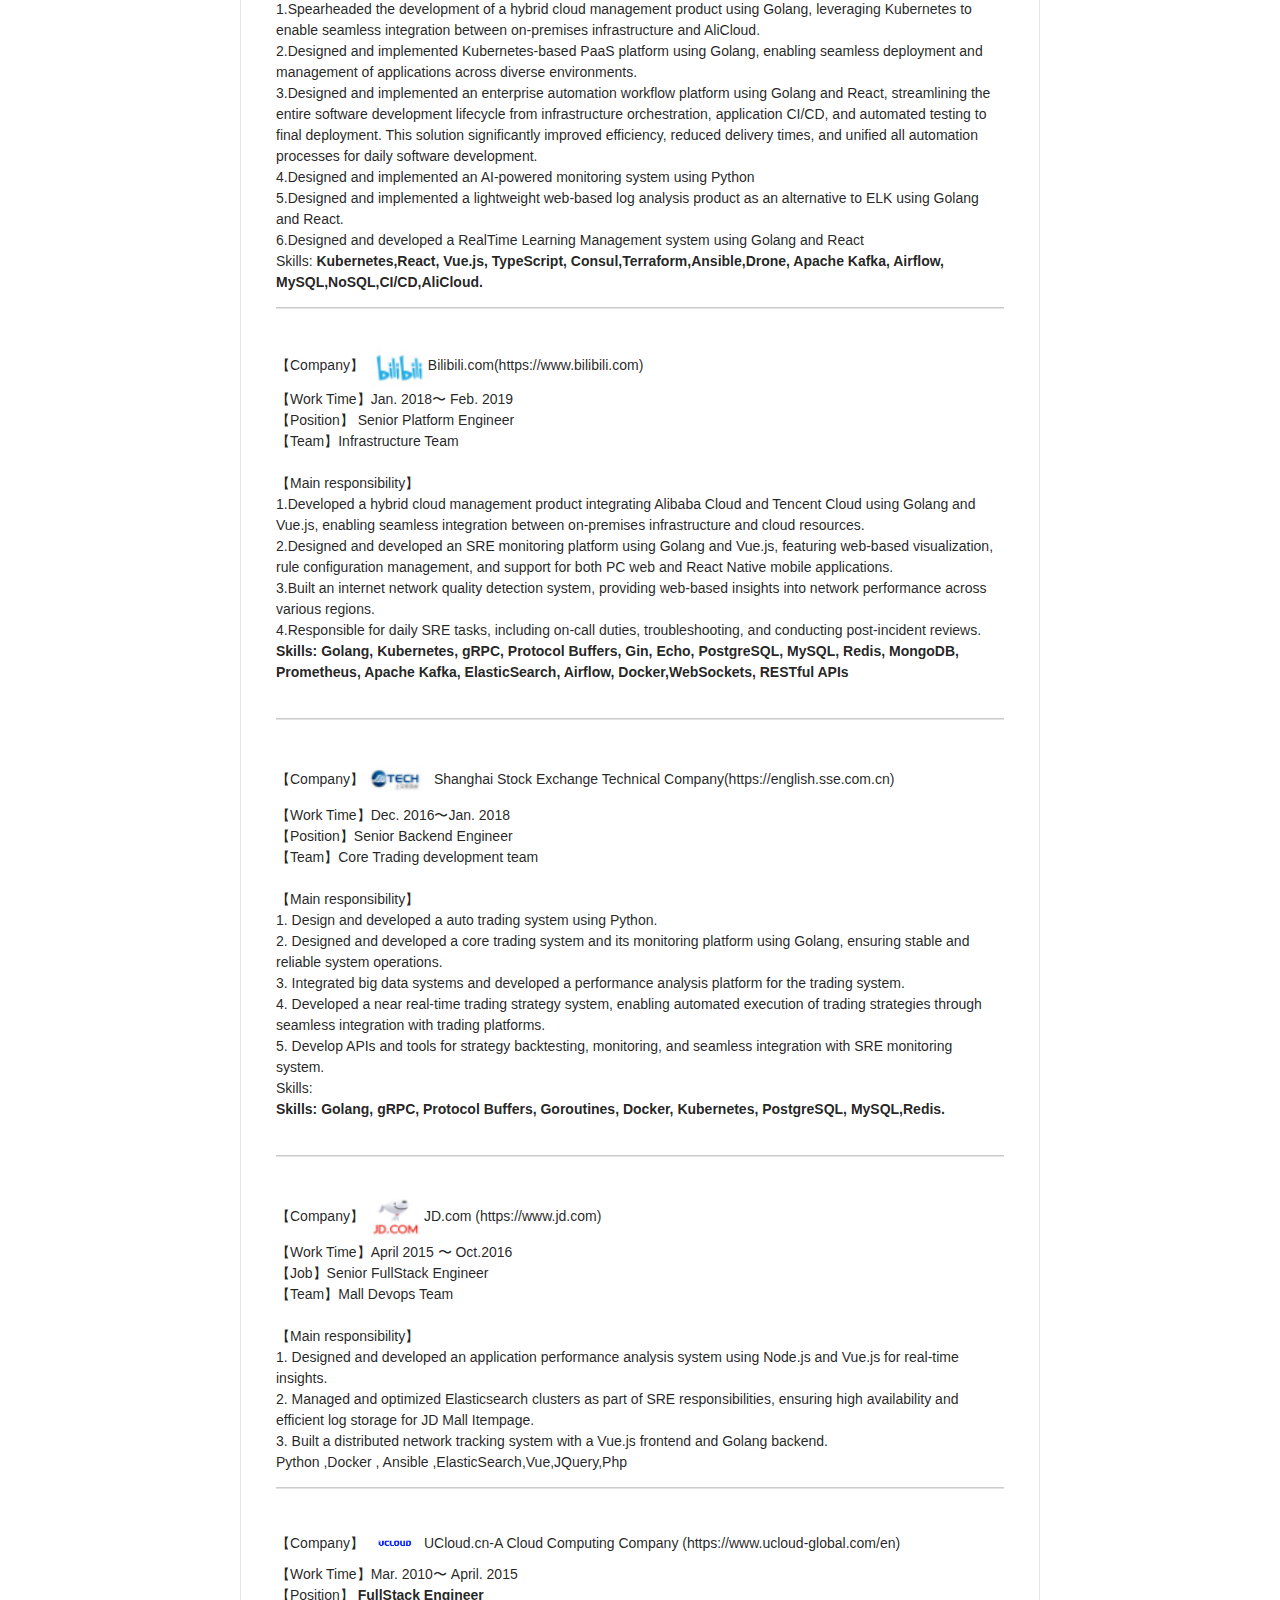
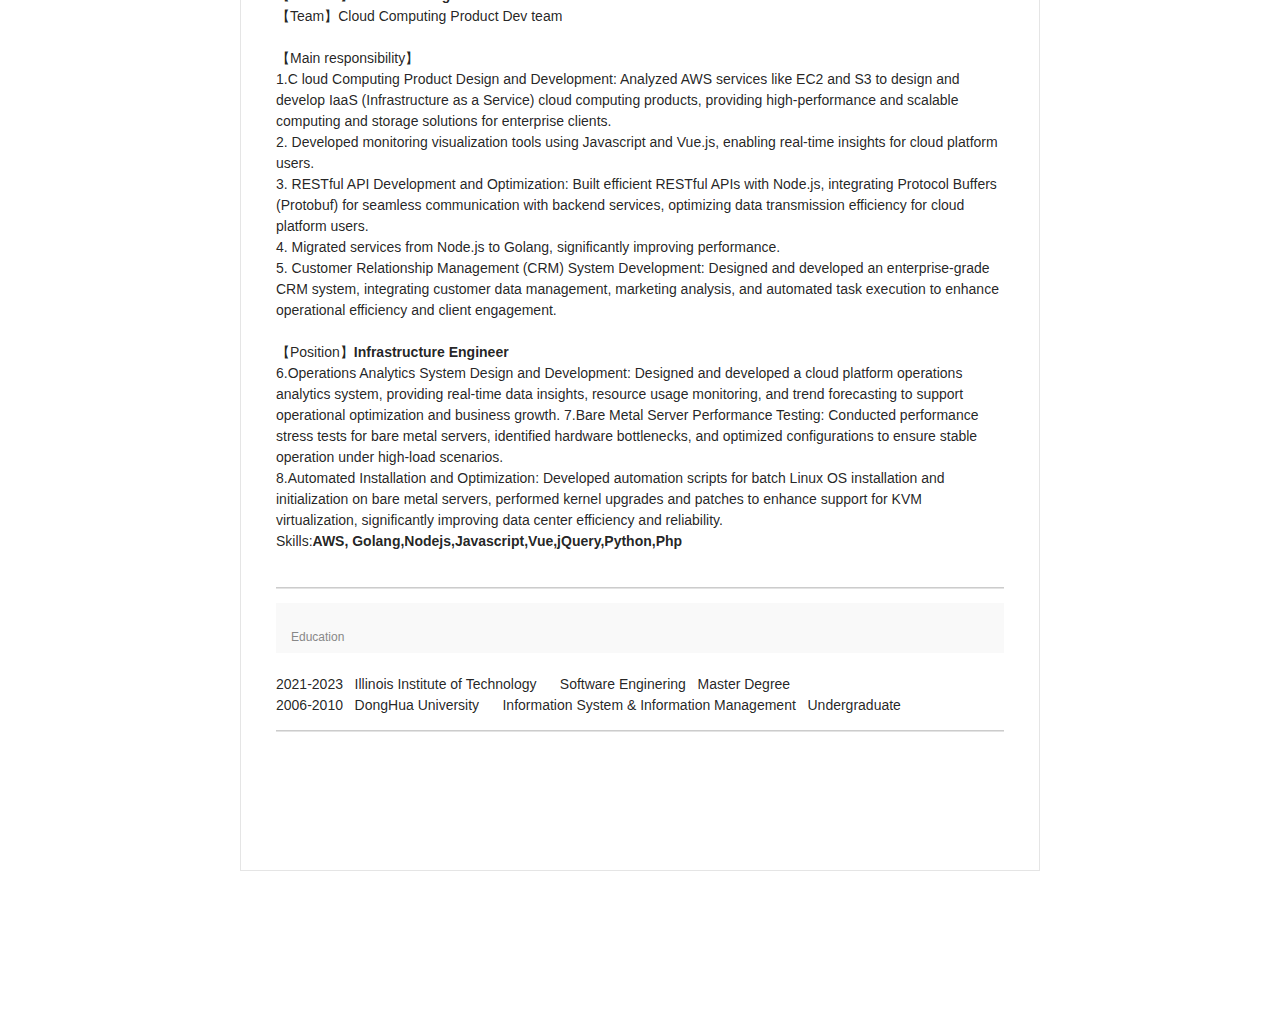
==== commit af24389f: "Update index.html" ====
--- a/index.html
+++ b/index.html
@@ -170,7 +170,7 @@
                                 <br>【Position】Senior Backend Engineer
                                 <br>【Team】Core Trading development team
                                 <br><br>【Main responsibility】<br>
-1. Design and developed a auto trading system using Python.
+1. Design and developed a auto trading system using Python.<br>
 2. Designed  and developed  a core trading system and its monitoring platform using Golang, ensuring stable and reliable system operations.<br>
 3. Integrated big data systems and developed a performance analysis platform for the trading system.<br>
 4. Developed a near real-time trading strategy system, enabling automated execution of trading strategies through seamless integration with trading platforms.<br>
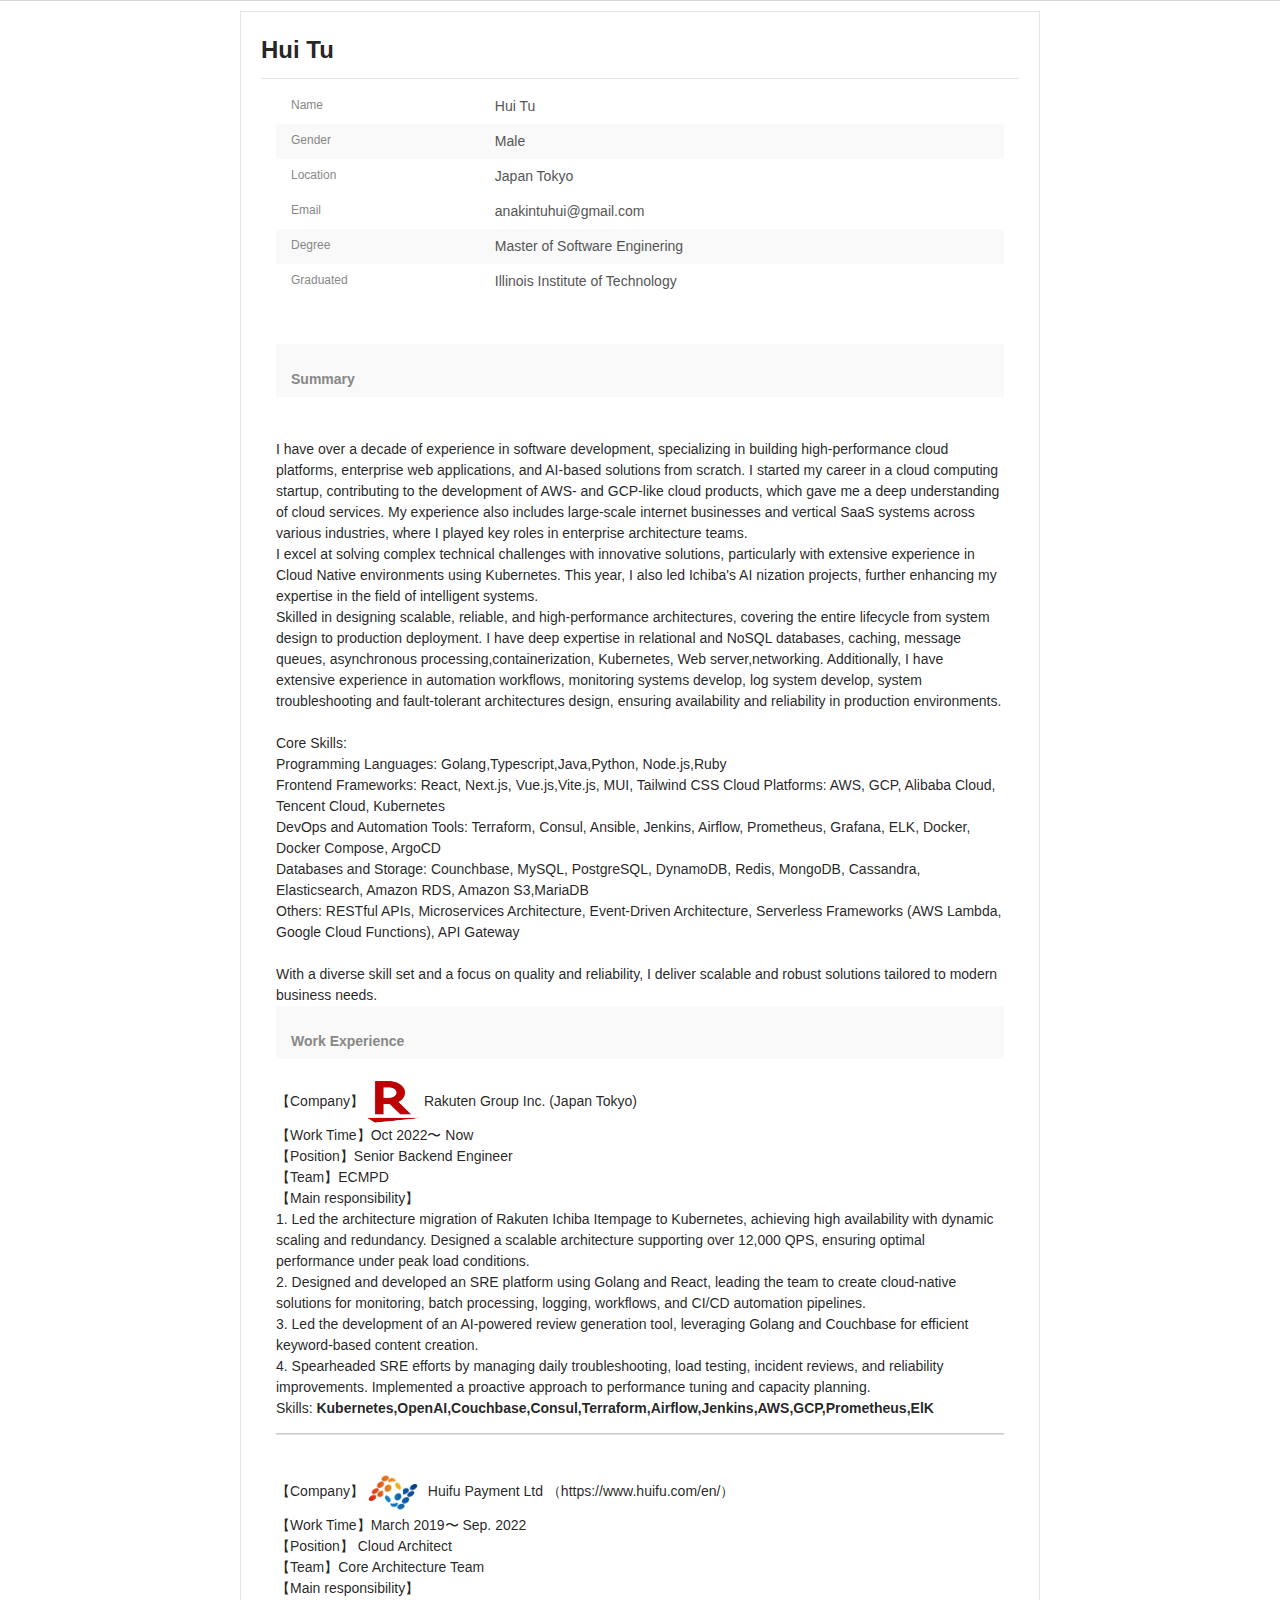
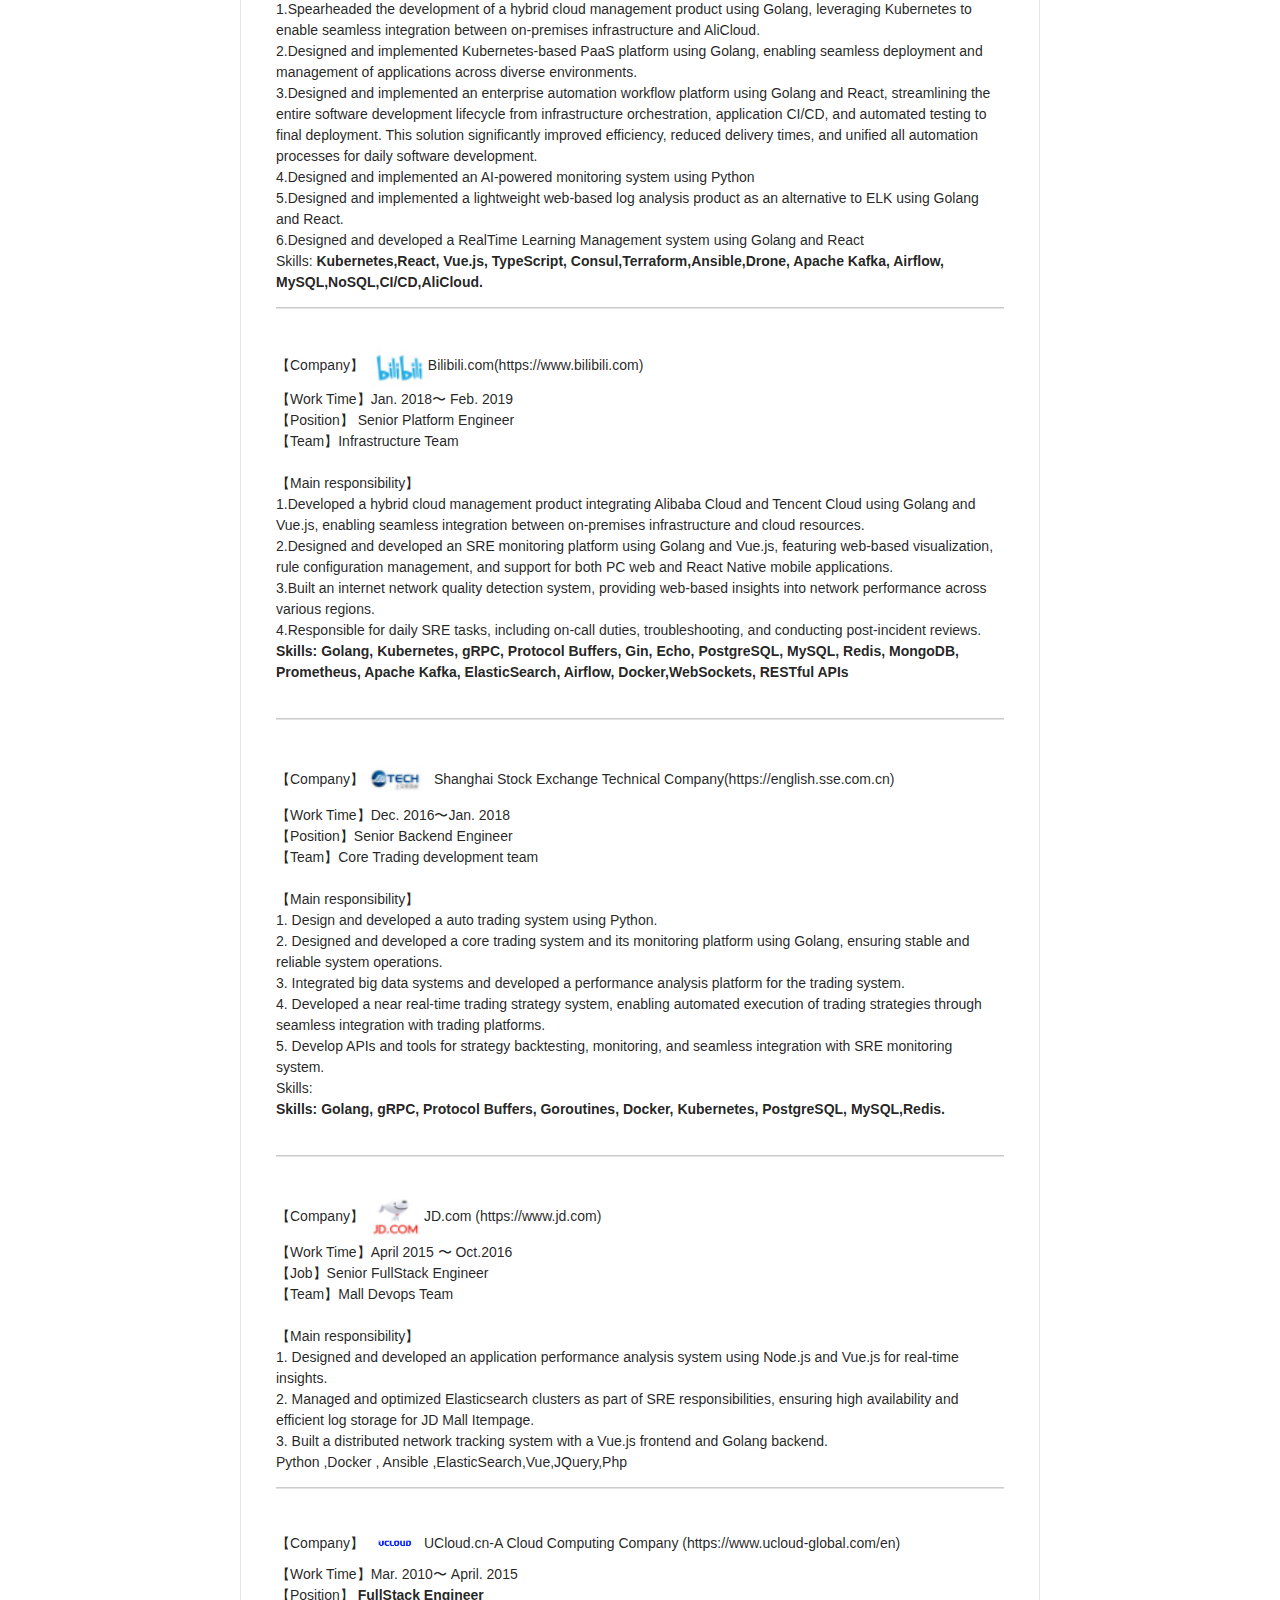
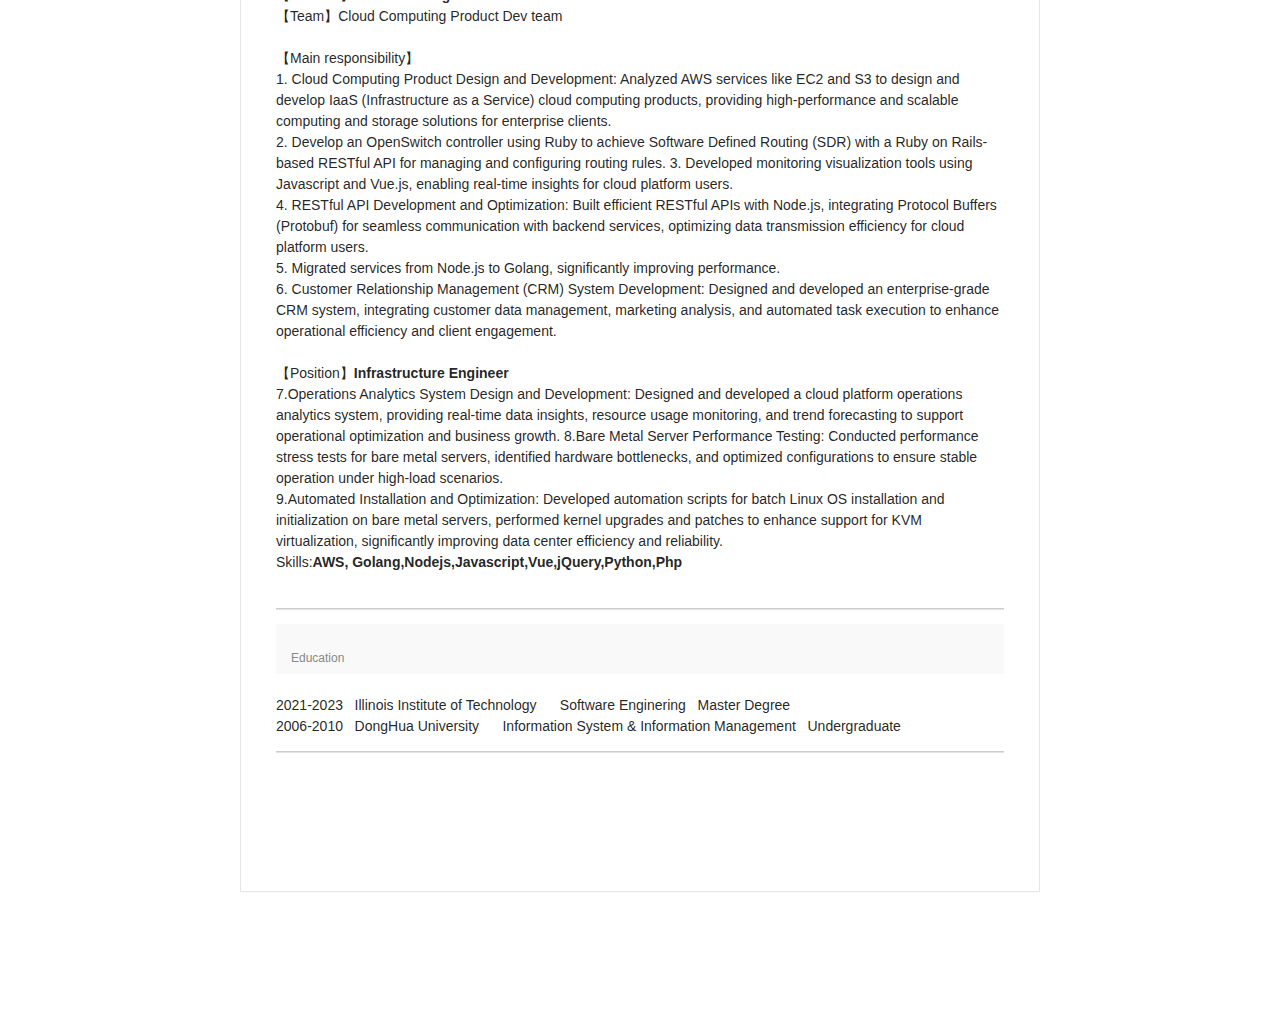
==== commit 1d418d40: "Update index.html" ====
--- a/index.html
+++ b/index.html
@@ -114,7 +114,7 @@
 <br><br>
 Core Skills:<br>
 
-Programming Languages: Golang,Typescript,Java,Python, Node.js <br>
+Programming Languages: Golang,Typescript,Java,Python, Node.js,Ruby <br>
 Frontend Frameworks: React, Next.js, Vue.js,Vite.js, MUI, Tailwind CSS
 Cloud Platforms: AWS, GCP, Alibaba Cloud, Tencent Cloud, Kubernetes <br>
 DevOps and Automation Tools: Terraform, Consul, Ansible, Jenkins, Airflow, Prometheus, Grafana, ELK, Docker, Docker Compose, ArgoCD <br>
@@ -193,15 +193,16 @@
                                 <br>【Position】 <b>FullStack Engineer </b>
                                 <br>【Team】Cloud Computing Product Dev team
                                 <br><br>【Main responsibility】<br>
-1.C loud Computing Product Design and Development: Analyzed AWS services like EC2 and S3 to design and develop IaaS (Infrastructure as a Service) cloud computing products, providing high-performance and scalable computing and storage solutions for enterprise clients.<br>
-2. Developed monitoring visualization tools using Javascript and Vue.js, enabling real-time insights for cloud platform users.<br>
-3. RESTful API Development and Optimization: Built efficient RESTful APIs with Node.js, integrating Protocol Buffers (Protobuf) for seamless communication with backend services, optimizing data transmission efficiency for cloud platform users.<br>
-4. Migrated services from Node.js to Golang, significantly improving performance.<br>
-5. Customer Relationship Management (CRM) System Development: Designed and developed an enterprise-grade CRM system, integrating customer data management, marketing analysis, and automated task execution to enhance operational efficiency and client engagement.<br>
+1. Cloud Computing Product Design and Development: Analyzed AWS services like EC2 and S3 to design and develop IaaS (Infrastructure as a Service) cloud computing products, providing high-performance and scalable computing and storage solutions for enterprise clients.<br>
+2. Develop an OpenSwitch controller using Ruby to achieve Software Defined Routing (SDR) with a Ruby on Rails-based RESTful API for managing and configuring routing rules.              
+3. Developed monitoring visualization tools using Javascript and Vue.js, enabling real-time insights for cloud platform users.<br>
+4. RESTful API Development and Optimization: Built efficient RESTful APIs with Node.js, integrating Protocol Buffers (Protobuf) for seamless communication with backend services, optimizing data transmission efficiency for cloud platform users.<br>
+5. Migrated services from Node.js to Golang, significantly improving performance.<br>
+6. Customer Relationship Management (CRM) System Development: Designed and developed an enterprise-grade CRM system, integrating customer data management, marketing analysis, and automated task execution to enhance operational efficiency and client engagement.<br>
 <br>【Position】<b>Infrastructure Engineer</b> <br>
-6.Operations Analytics System Design and Development: Designed and developed a cloud platform operations analytics system, providing real-time data insights, resource usage monitoring, and trend forecasting to support operational optimization and business growth.
-7.Bare Metal Server Performance Testing: Conducted performance stress tests for bare metal servers, identified hardware bottlenecks, and optimized configurations to ensure stable operation under high-load scenarios.<br>
-8.Automated Installation and Optimization: Developed automation scripts for batch Linux OS installation and initialization on bare metal servers, performed kernel upgrades and patches to enhance support for KVM virtualization, significantly improving data center efficiency and reliability. </br>
+7.Operations Analytics System Design and Development: Designed and developed a cloud platform operations analytics system, providing real-time data insights, resource usage monitoring, and trend forecasting to support operational optimization and business growth.
+8.Bare Metal Server Performance Testing: Conducted performance stress tests for bare metal servers, identified hardware bottlenecks, and optimized configurations to ensure stable operation under high-load scenarios.<br>
+9.Automated Installation and Optimization: Developed automation scripts for batch Linux OS installation and initialization on bare metal servers, performed kernel upgrades and patches to enhance support for KVM virtualization, significantly improving data center efficiency and reliability. </br>
 Skills:<b>AWS, Golang,Nodejs,Javascript,Vue,jQuery,Python,Php</b><br>
                                 <br>
                                 <hr>
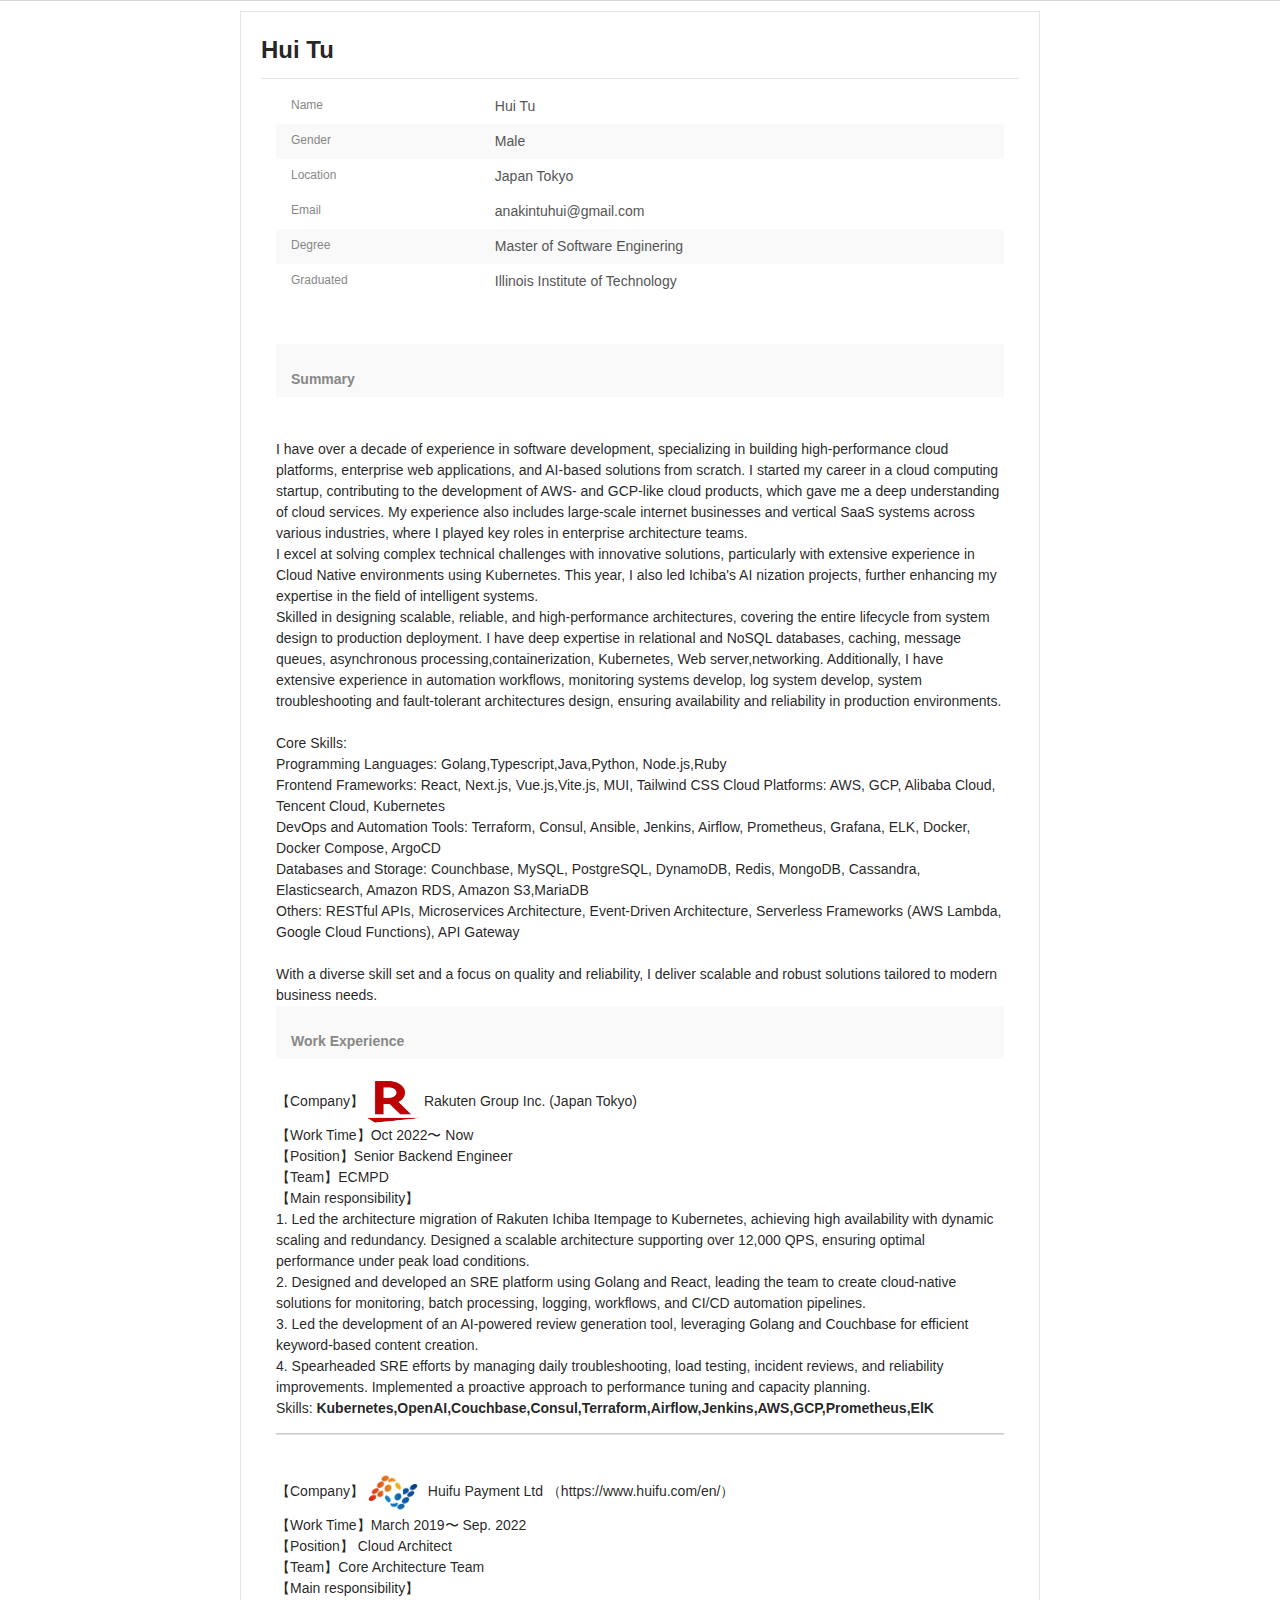
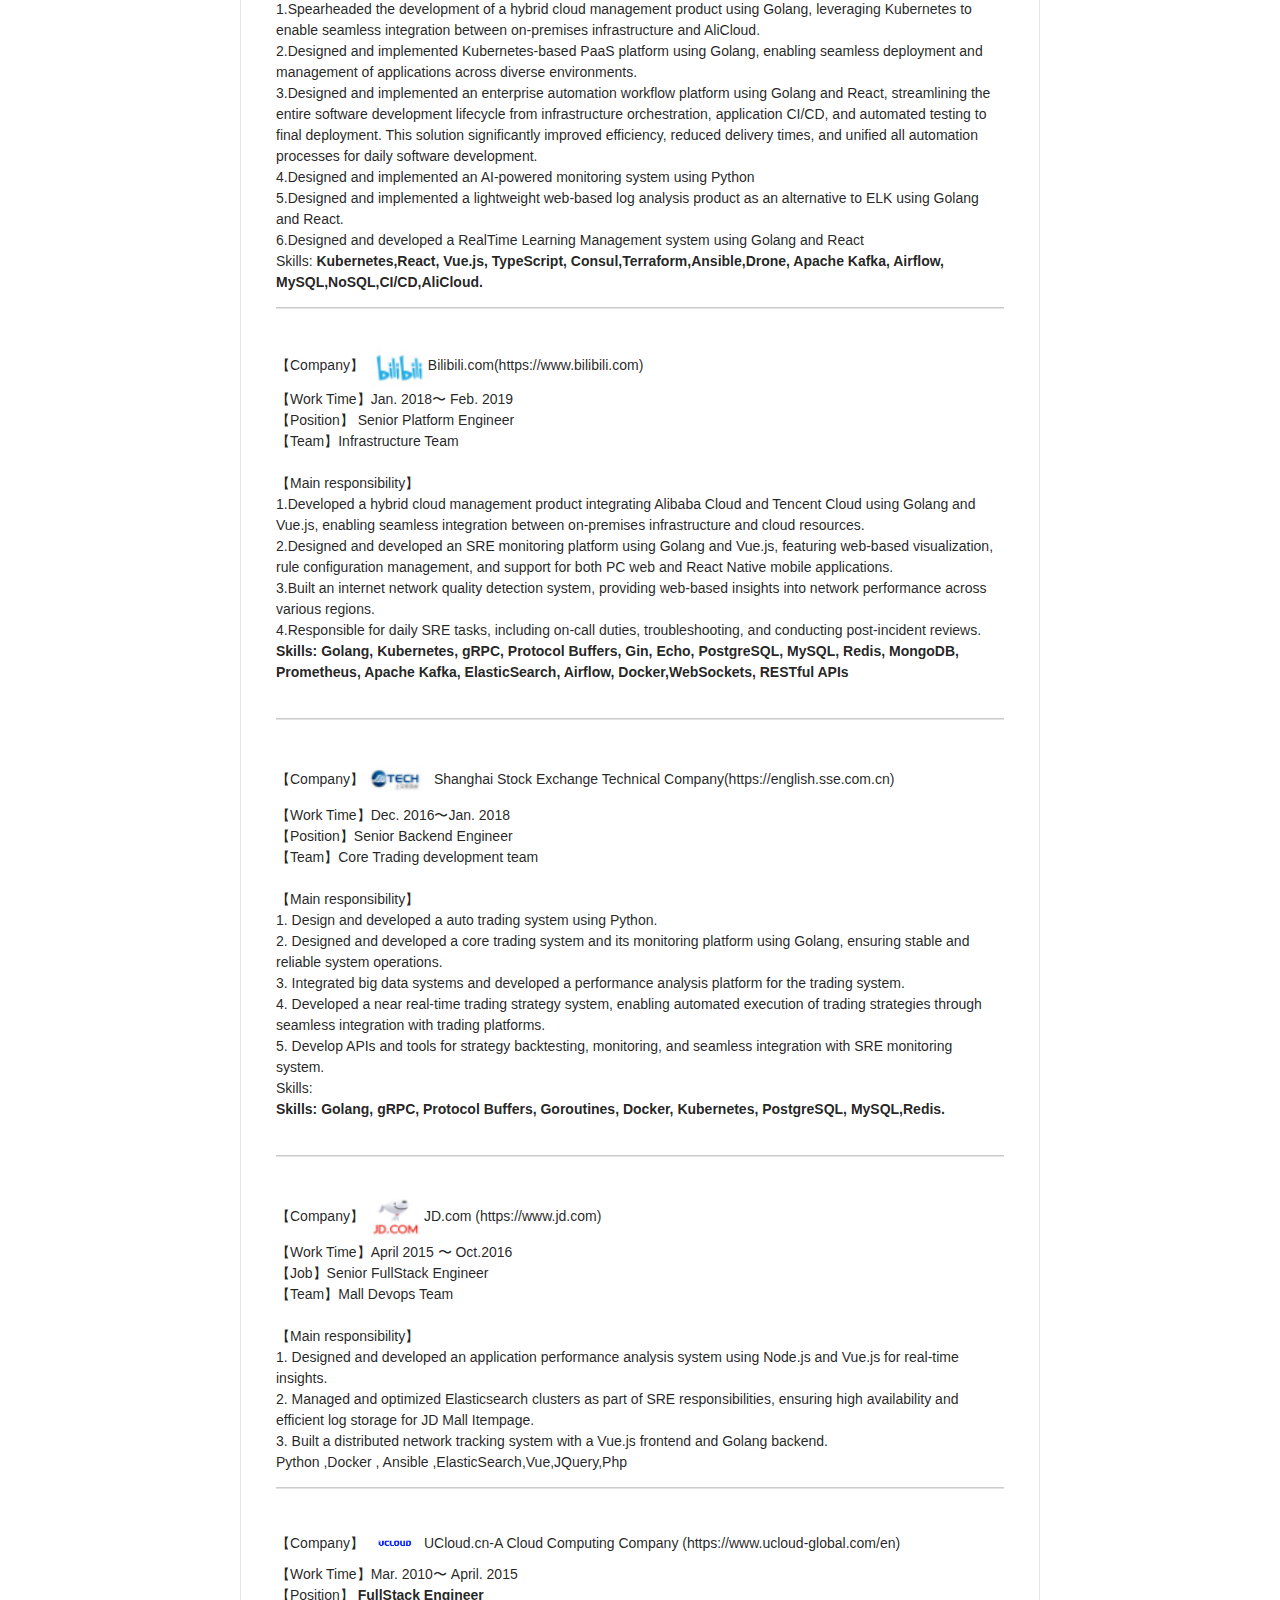
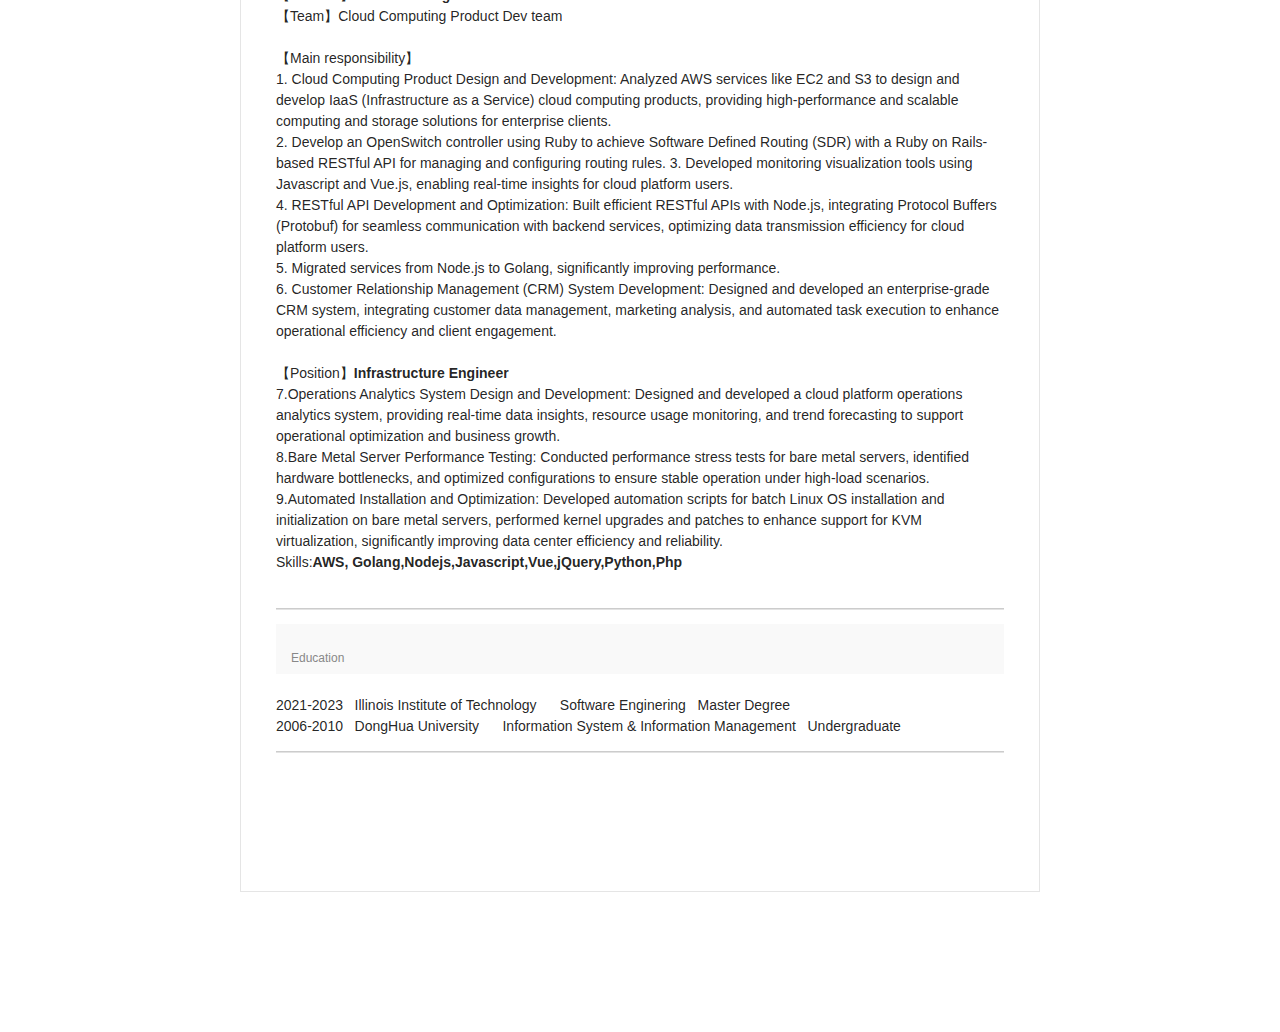
==== commit 57fca894: "Update index.html" ====
--- a/index.html
+++ b/index.html
@@ -200,7 +200,7 @@
 5. Migrated services from Node.js to Golang, significantly improving performance.<br>
 6. Customer Relationship Management (CRM) System Development: Designed and developed an enterprise-grade CRM system, integrating customer data management, marketing analysis, and automated task execution to enhance operational efficiency and client engagement.<br>
 <br>【Position】<b>Infrastructure Engineer</b> <br>
-7.Operations Analytics System Design and Development: Designed and developed a cloud platform operations analytics system, providing real-time data insights, resource usage monitoring, and trend forecasting to support operational optimization and business growth.
+7.Operations Analytics System Design and Development: Designed and developed a cloud platform operations analytics system, providing real-time data insights, resource usage monitoring, and trend forecasting to support operational optimization and business growth.<br>
 8.Bare Metal Server Performance Testing: Conducted performance stress tests for bare metal servers, identified hardware bottlenecks, and optimized configurations to ensure stable operation under high-load scenarios.<br>
 9.Automated Installation and Optimization: Developed automation scripts for batch Linux OS installation and initialization on bare metal servers, performed kernel upgrades and patches to enhance support for KVM virtualization, significantly improving data center efficiency and reliability. </br>
 Skills:<b>AWS, Golang,Nodejs,Javascript,Vue,jQuery,Python,Php</b><br>
